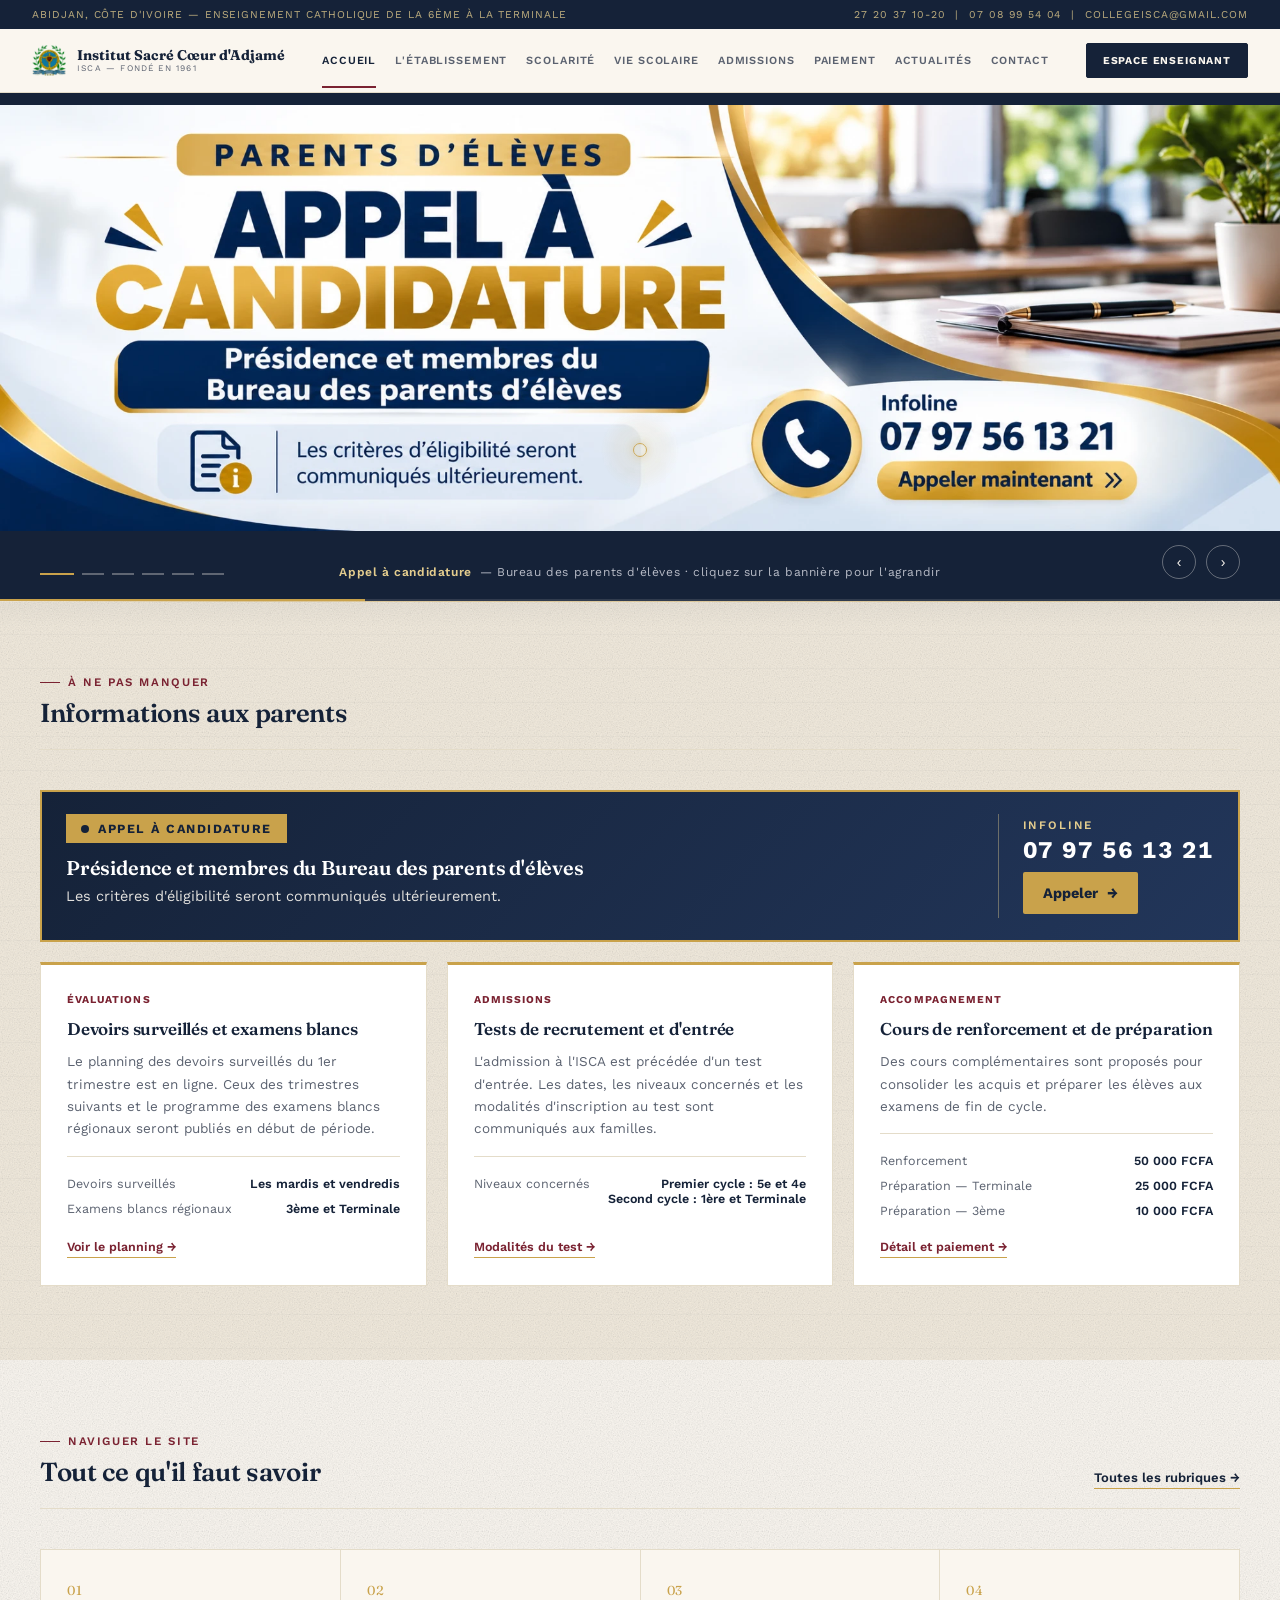
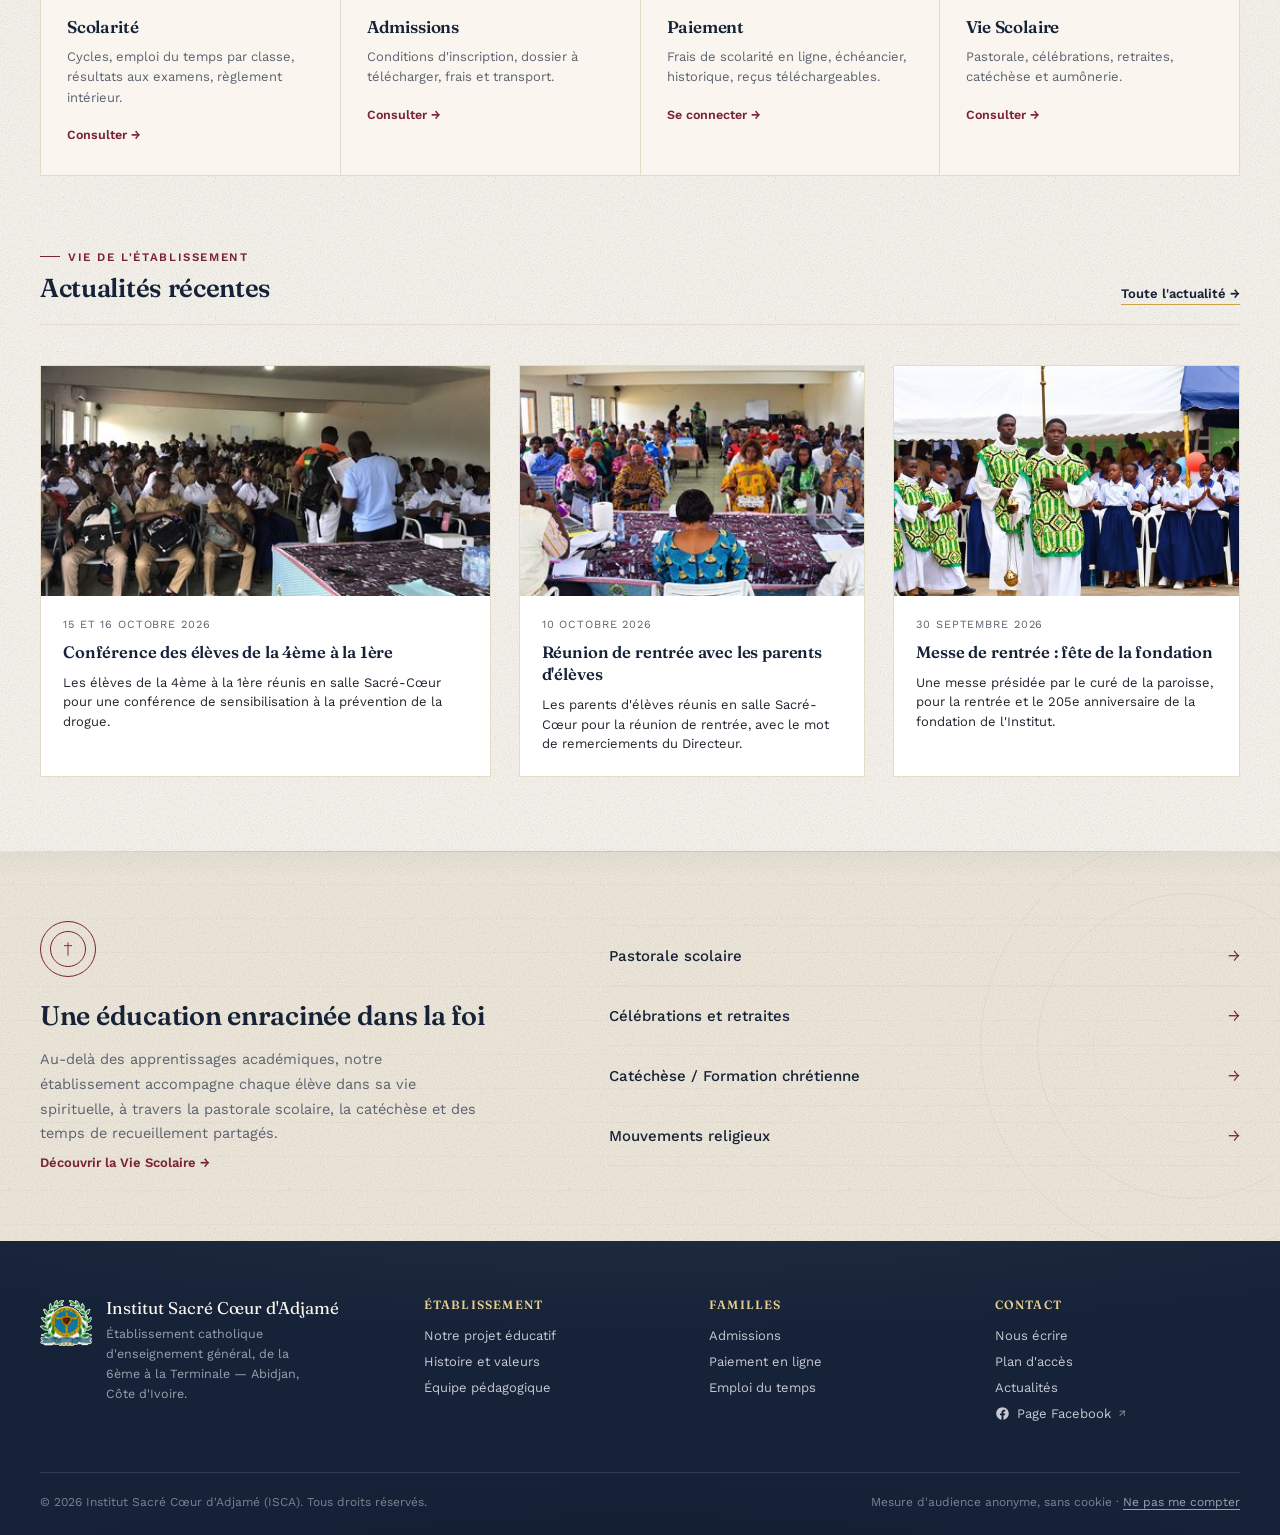
==== index.html @ 9e04b35e "Accueil : les bannieres du carrousel s'ajustent a la largeur de l'ecran, sur telephone comme sur ord" ====
<!DOCTYPE html>
<html lang="fr">
<head>
<meta charset="UTF-8">
<meta name="viewport" content="width=device-width, initial-scale=1.0">
<title>Accueil — Institut Sacré Cœur d’Adjamé</title>
<meta name="description" content="Collège et lycée catholique à Adjamé, Abidjan, fondé en 1961 : de la 6ème à la Terminale.">
<meta property="og:title" content="Accueil — Institut Sacré Cœur d’Adjamé">
<meta property="og:description" content="Collège et lycée catholique à Adjamé, Abidjan, fondé en 1961 : de la 6ème à la Terminale.">
<meta property="og:type" content="website">
<link rel="icon" href="assets/images/Bandeau%20et%20logo/blason-isca.png">
<link rel="preconnect" href="https://fonts.googleapis.com">
<link rel="preconnect" href="https://fonts.gstatic.com" crossorigin>
<link href="https://fonts.googleapis.com/css2?family=Fraunces:opsz,wght@9..144,400;9..144,500;9..144,600;9..144,700&family=Work+Sans:wght@400;500;600;700&display=swap" rel="stylesheet">
<link rel="stylesheet" href="assets/css/01-fondations.css?v=20261030">
<link rel="stylesheet" href="assets/css/02-transport.css?v=20261030">
<link rel="stylesheet" href="assets/css/03-cartes.css?v=20261030">
<link rel="stylesheet" href="assets/css/04-charpente.css?v=20261030">
<link rel="stylesheet" href="assets/css/05-bandeaux.css?v=20261030">
<link rel="stylesheet" href="assets/css/06-interactions.css?v=20261030">
<link rel="stylesheet" href="assets/css/07-matieres.css?v=20261030">
<link rel="stylesheet" href="assets/css/08-espaces.css?v=20261030">
</head>
<body>


  <div class="topbar">
    <span>Abidjan, Côte d'Ivoire — Enseignement catholique de la 6ème à la Terminale</span>
    <span>27 20 37 10-20 &nbsp;|&nbsp; 07 08 99 54 04 &nbsp;|&nbsp; collegeisca@gmail.com</span>
  </div>

  <nav>
    <a class="brand" href="index.html">
      <img class="crest" src="assets/images/Bandeau%20et%20logo/blason-isca.png" alt="Emblème ISCA">
      <div class="brand-text">
        <div class="name">Institut Sacré Cœur d'Adjamé</div>
        <div class="tag">ISCA — Fondé en 1961</div>
      </div>
    </a>
    <div class="navlinks">
      <a data-nav="accueil" href="index.html" class="active">Accueil</a>
      <a data-nav="etablissement" href="etablissement.html">L'Établissement</a>
      <a data-nav="scolarite" href="scolarite.html">Scolarité</a>
      <a data-nav="vie-scolaire" href="vie-scolaire.html">Vie Scolaire</a>
      <a data-nav="admissions" href="admissions.html">Admissions</a>
      <a data-nav="paiement" href="paiement.html">Paiement</a>
      <a data-nav="actualites" href="actualites.html">Actualités</a>
      <a data-nav="contact" href="contact.html">Contact</a>
    </div>
    <a class="btn-connexion" data-nav="enseignant" href="espace-enseignant.html">Espace Enseignant</a>
  </nav>

  
<section class="page-section active" id="sec-accueil" data-key="accueil">


  <!-- ================= HERO SLIDER — slide "Résultats" affiché ================= -->
  <!-- ================= CARROUSEL D'ACCUEIL =================
       Ajouter une annonce = ajouter un bloc .hero-slide ci-dessous. Les bannières
       d'information se posent ici (la plus importante en premier, avec is-active).
       Rien d'autre à modifier : puces, flèches et défilement se règlent seuls.
  ====================================================================== -->
  <div class="hero-slider" id="heroSlider">
    <div class="hero-slides" id="heroSlides">

    <!-- ---------- SLIDE 1 — Appel à candidature : Bureau des parents d'élèves ----------
         Bannière fournie par l'utilisateur le 19 octobre 2026 (2000 × 667 px, rapport 3:1), posée ici
         sur sa demande : les bannières d'information vont dans ce carrousel, pas dans une section à
         part, et la plus importante passe en premier.
         Le texte est DANS l'image : les alt le reprennent. À partir de 621 px de large, la bannière
         entière (.appel-cadre). En dessous, le même visuel en deux morceaux recadrés dans la
         bannière, sans rien y changer — le texte, puis l'infoline, qui est un lien « tel: » —, car une
         bannière de 3 pour 1 ramenée à 350 px de large devient illisible. Sur tablette, une zone
         invisible posée sur l'infoline de la bannière entière fait le même office (écrans tactiles
         seulement). L'agrandissement (visionneuse) montre l'image affichée.
         Les critères d'éligibilité ne sont pas connus et aucune date limite n'a été donnée : la
         bannière le dit, rien n'est inventé.
         POUR RETIRER L'ANNONCE : supprimer ce bloc (le carrousel s'ouvre alors sur la diapositive
         suivante). Rien d'autre à toucher. -->
    <div class="hero-slide media-slide flyer-appel is-active" data-label="Appel à candidature">
      <div class="appel-cadre">
        <img class="appel-large" src="assets/images/Annonces/appel-candidature-bureau-parents-2000.webp" srcset="assets/images/Annonces/appel-candidature-bureau-parents-1200.webp 1200w, assets/images/Annonces/appel-candidature-bureau-parents-2000.webp 2000w" sizes="100vw" width="2000" height="667" loading="lazy" fetchpriority="high" decoding="async" alt="Appel à candidature. Parents d'élèves : présidence et membres du Bureau des parents d'élèves. Les critères d'éligibilité seront communiqués ultérieurement. Infoline : 07 97 56 13 21.">
        <a class="appel-zone-tel" href="tel:+2250797561321" aria-label="Appeler l'infoline au 07 97 56 13 21"></a>
      </div>
      <div class="appel-mobile">
        <img class="appel-a" src="assets/images/Annonces/appel-candidature-bureau-parents-texte-1100.webp" srcset="assets/images/Annonces/appel-candidature-bureau-parents-texte-700.webp 700w, assets/images/Annonces/appel-candidature-bureau-parents-texte-1100.webp 1100w" sizes="calc(100vw - 28px)" width="1100" height="620" loading="lazy" fetchpriority="high" decoding="async" alt="Appel à candidature. Parents d'élèves : présidence et membres du Bureau des parents d'élèves. Les critères d'éligibilité seront communiqués ultérieurement.">
        <a class="appel-b" href="tel:+2250797561321" aria-label="Appeler l'infoline au 07 97 56 13 21"><img class="sans-zoom" src="assets/images/Annonces/appel-candidature-bureau-parents-infoline-650.webp" width="650" height="210" loading="lazy" fetchpriority="high" decoding="async" alt="Infoline : 07 97 56 13 21. Appeler maintenant."></a>
      </div>
      <div class="ms-hint"><b>Appel à candidature</b> — Bureau des parents d'élèves · cliquez sur la bannière pour l'agrandir</div>
    </div>

    <!-- ---------- SLIDE 2 — Accroche institutionnelle ---------- -->
    <header class="hero hero-slide" data-label="Accroche">
    <div class="hero-grid">
      <div>
        <div class="hero-eyebrow"><span class="dash"></span> Année scolaire 2026 – 2027</div>
        <h1 class="hero-quote">« On a les hommes <em>comme on les forme.</em> »</h1>
        <p class="hero-attrib">André Coindre</p>
        <p class="lead">De la 6ème à la Terminale, l'Institut Sacré Cœur d'Adjamé fait sienne cette exigence : former l'intelligence autant que le caractère, et accompagner chaque élève jusqu'au bout de son parcours.</p>
        <div class="hero-ctas">
          <a href="admissions.html" class="cta-primary">Découvrir les admissions</a>
          <a href="scolarite.html#emploi-du-temps" class="cta-secondary">Voir l'emploi du temps</a>
        </div>
      </div>

      <div class="results-card">
        <div class="rc-head">
          <span class="rc-title">Résultats aux examens</span>
          <span class="rc-year">2025 – 2026</span>
        </div>
        <div class="rc-row">
          <span class="rc-exam">BEPC</span>
          <div class="rc-figures">
            <span class="rc-pct">96,10%</span>
          </div>
        </div>
        <div class="rc-row">
          <span class="rc-exam">Baccalauréat</span>
          <div class="rc-figures">
            <span class="rc-pct">66,34%</span>
          </div>
        </div>
        <div class="rc-foot"><a href="scolarite.html#resultats">Voir le détail des résultats →</a></div>
      </div>
    </div>

    </header>

    <!-- ---------- SLIDE 3 — Thème de l'année 2026-2027 ----------
         L'affiche est un PDF en portrait (A3) : elle serait minuscule dans
         un cadre en bandeau. La diapositive est donc faite de texte, avec la
         miniature de l'affiche à droite. « Voir l'affiche » et la miniature
         ouvrent la grande image dans la visionneuse (attribut data-agrandir,
         voir assets/js/accueil.js) ; sans JavaScript, le lien ouvre l'image.
         L'an prochain : outils/extraire-affiche-pdf.py, puis remplacer
         « affiche-theme-2026-2027 » et le texte ci-dessous. -->
    <div class="hero hero-slide slide-theme" data-label="Thème de l'année 2026-2027">
    <div class="hero-grid">
      <div>
        <div class="hero-eyebrow"><span class="dash"></span> Année scolaire 2026 – 2027</div>
        <h2 class="st-titre">L'intégrité, <em>chemin de confiance.</em></h2>
        <p class="hero-attrib">Trois thèmes, une seule exigence</p>
        <p class="lead">Restaurer la confiance à l'école : c'est l'appel du Ministère et de l'Éducation catholique. À l'ISCA, notre réponse tient en trois mots.</p>
        <ul class="st-mots"><li>Rigueur</li><li>Engagement</li><li>Excellence</li></ul>
        <div class="hero-ctas">
          <a href="assets/images/Bandeau%20et%20logo/affiche-theme-2026-2027.jpg" class="cta-primary" data-agrandir data-alt="Affiche de l'année scolaire 2026-2027 de l'Institut Sacré-Cœur d'Adjamé : « L'intégrité, chemin de confiance ». Trois thèmes, une seule exigence : le Ministère (pourquoi ?), « Ensemble, restaurons la confiance pour transformer durablement l'école » ; l'Éducation catholique (contre quoi ?), « Non à la drogue et à la tricherie » ; l'ISCA (comment ?), « Rigueur, engagement et excellence pour une éducation de qualité ». Notre priorité : former, sensibiliser, accompagner. Je m'engage : je travaille honnêtement, je dis non à la tricherie, je dis non à la drogue, je vise l'excellence.">Voir l'affiche</a>
          <a href="assets/images/Bandeau%20et%20logo/Affiche_ISCA_2026-2027_A3.pdf" class="cta-secondary" target="_blank" rel="noopener">Télécharger le PDF</a>
        </div>
        <p class="st-suite"><a href="etablissement.html#theme-annee">Lire le thème de l'année →</a></p>
      </div>
      <a class="st-affiche" href="assets/images/Bandeau%20et%20logo/affiche-theme-2026-2027.jpg" data-agrandir data-alt="Affiche de l'année scolaire 2026-2027 de l'Institut Sacré-Cœur d'Adjamé : « L'intégrité, chemin de confiance ». Trois thèmes, une seule exigence : le Ministère (pourquoi ?), « Ensemble, restaurons la confiance pour transformer durablement l'école » ; l'Éducation catholique (contre quoi ?), « Non à la drogue et à la tricherie » ; l'ISCA (comment ?), « Rigueur, engagement et excellence pour une éducation de qualité ». Notre priorité : former, sensibiliser, accompagner. Je m'engage : je travaille honnêtement, je dis non à la tricherie, je dis non à la drogue, je vise l'excellence.">
        <img src="assets/images/Bandeau%20et%20logo/affiche-theme-2026-2027-600.jpg" width="600" height="849" alt="Affiche de l'année scolaire 2026-2027 : « L'intégrité, chemin de confiance ». Trois thèmes, une seule exigence ; notre thème : rigueur, engagement et excellence pour une éducation de qualité.">
        <span class="st-agrandir" aria-hidden="true">⤢ Agrandir</span>
      </a>
    </div>
    </div>

    <!-- ---------- SLIDE 4 — Thème de l'année 2026-2027 de l'Éducation catholique ----------
         Affiche de l'Éducation catholique de Côte d'Ivoire, photographiée par l'utilisateur sur un
         mur (20 octobre 2026) puis AMÉLIORÉE PAR CHATGPT à sa demande : affiche redressée et
         nettoyée, puis version panoramique 3:1. Ce sont des images RECONSTRUITES : textes et
         illustrations ont été relus et sont conformes, mais le lettrage du blason (anneau et médaille)
         est redessiné, donc approximatif. Photo d'origine et résultats gardés dans
         assets/images/Annonces/_sources/ (jamais publiés).
         Même principe que la bannière « Appel à candidature » : au-delà de 620 px la bannière
         panoramique (.tec-large) ; sur téléphone l'affiche en portrait (.tec-mobile), seule lisible à
         350 px de large (le panoramique y mesurerait 130 px de haut). Le texte est DANS l'image :
         les alt le reprennent. Un clic ouvre l'image affichée dans la visionneuse.
         POUR RETIRER L'ANNONCE : supprimer ce bloc. Rien d'autre à toucher. -->
    <div class="hero-slide media-slide flyer-tec" data-label="Thème de l'Éducation catholique 2026-2027">
      <img class="tec-large" src="assets/images/Annonces/theme-education-catholique-2026-2027-2172.webp" srcset="assets/images/Annonces/theme-education-catholique-2026-2027-1200.webp 1200w, assets/images/Annonces/theme-education-catholique-2026-2027-2172.webp 2172w" sizes="100vw" width="2172" height="724" loading="lazy" decoding="async" alt="Thème de l'année scolaire 2026-2027 de l'Éducation catholique de Côte d'Ivoire : « Non à la drogue et à la tricherie, pour restaurer la confiance en une école au service de la transformation durable de la Côte d'Ivoire ». Éduquer à la lumière du Christ.">
      <img class="tec-mobile" src="assets/images/Annonces/theme-education-catholique-2026-2027-affiche-1086.webp" srcset="assets/images/Annonces/theme-education-catholique-2026-2027-affiche-700.webp 700w, assets/images/Annonces/theme-education-catholique-2026-2027-affiche-1086.webp 1086w" sizes="100vw" width="1086" height="1448" loading="lazy" decoding="async" alt="Thème de l'année scolaire 2026-2027 de l'Éducation catholique de Côte d'Ivoire : « Non à la drogue et à la tricherie, pour restaurer la confiance en une école au service de la transformation durable de la Côte d'Ivoire ». Éduquer à la lumière du Christ.">
      <div class="ms-hint"><b>Thème de l'année 2026-2027</b> — Éducation catholique de Côte d'Ivoire · cliquez sur la bannière pour l'agrandir</div>
    </div>

    <!-- ---------- Affiche recrutement 2026-2027 — RETIRÉE le 26 septembre 2026 ----------
         Périmée : composition le 3 août 2026, inscriptions closes le 18 août.
         Le bloc ci-dessous et ses images (affiche-recrutement*.jpg, dans
         « Bandeau et logo ») sont conservés. Pour la remettre, ou en poser
         une nouvelle sur ce modèle : supprimer la ligne d'ouverture de
         commentaire qui suit cette note, et la ligne de fermeture placée
         juste après le bloc. -->
    <!--
    <div class="hero-slide media-slide flyer-recrutement" data-label="Recrutement 2026-2027">
      <img srcset="assets/images/Bandeau%20et%20logo/affiche-recrutement-900.jpg 900w, assets/images/Bandeau%20et%20logo/affiche-recrutement.jpg 1799w" sizes="(max-width:1000px) 100vw, 1200px" src="assets/images/Bandeau%20et%20logo/affiche-recrutement.jpg" alt="Recrutement 2026-2027 à l'Institut Sacré-Cœur d'Adjamé. Étude de dossier : 2500 F. Test d'entrée à l'ISCA : 2500 F. Date de composition : 3 août 2026, à partir de 8h. Premier cycle : français, mathématiques, physique-chimie. Second cycle, série A : français, philosophie, anglais ; série D et C : mathématiques, physique-chimie, sciences de la vie et de la terre. Inscriptions et réinscriptions du 1er juillet au 18 août 2026. Infoline : 27 203 710 20 et 07 089 954 04.">
      <div class="ms-hint"><b>Recrutement 2026-2027</b> — cliquez sur l'affiche pour l'agrandir</div>
    </div>
    -->

    <!-- ---------- SLIDE 5 — Places disponibles 2026-2027 ----------
         Même traitement que le slide 2 : marges latérales prolongées dans
         le fichier, affichage plein cadre sans bordure visible.
         Sur téléphone (620 px et moins), un bandeau de 3,6 pour 1 ramené à 360 px de large ne fait plus que
         100 px de haut et ses textes ne se lisent plus : la diapositive montre alors .places-mobile, les blocs de
         l'affiche (le titre, les classes, l'appel aux inscriptions) découpés dans le bandeau et empilés pleine
         largeur dans une image portrait. Aucun texte n'est retapé : ce sont les pixels de l'affiche.
         Image produite par outils/affiches-telephone.py ; les alt des deux images sont identiques. -->
    <div class="hero-slide media-slide flyer-inscriptions" data-label="Places disponibles">
      <img class="places-large" width="1799" height="503" srcset="assets/images/Bandeau%20et%20logo/affiche-inscriptions-900.jpg 900w, assets/images/Bandeau%20et%20logo/affiche-inscriptions.jpg 1799w" sizes="(max-width:1000px) 100vw, 1200px" src="assets/images/Bandeau%20et%20logo/affiche-inscriptions.jpg" fetchpriority="low" alt="Places disponibles pour l'année scolaire 2026-2027 à l'Institut Sacré-Cœur d'Adjamé. Classes concernées : 4ème, 5ème, Seconde A, Seconde C, Première D, Première C, Terminale A1, Terminale A2. Les inscriptions ont déjà commencé et se poursuivent.">
      <img class="places-mobile" src="assets/images/Annonces/places-disponibles-2026-2027-telephone-1080.webp" srcset="assets/images/Annonces/places-disponibles-2026-2027-telephone-720.webp 720w, assets/images/Annonces/places-disponibles-2026-2027-telephone-1080.webp 1080w" sizes="100vw" width="1080" height="2111" loading="lazy" decoding="async" alt="Places disponibles pour l'année scolaire 2026-2027 à l'Institut Sacré-Cœur d'Adjamé. Classes concernées : 4ème, 5ème, Seconde A, Seconde C, Première D, Première C, Terminale A1, Terminale A2. Les inscriptions ont déjà commencé et se poursuivent.">
      <div class="ms-hint"><b>Places disponibles 2026-2027</b> — cliquez sur l'affiche pour l'agrandir</div>
    </div>

    <!-- ---------- SLIDE 6 — Découpage de l'année scolaire ----------
         Affiche officielle du Ministère de l'Éducation nationale : les
         trois trimestres et les dates de congés. Même format que les
         précédentes, donc même traitement.
         Sur téléphone (620 px et moins) : même principe que « Places disponibles » ci-dessus. La diapositive
         montre alors .decoupage-mobile, les blocs de l'affiche (en-tête du Ministère, trimestres, congés,
         pied de page) découpés dans le bandeau et empilés pleine largeur : les dates se lisent sans agrandir.
         Image produite par outils/affiches-telephone.py ; les alt des deux images sont identiques. -->
    <div class="hero-slide media-slide flyer-decoupage" data-label="Découpage de l'année">
      <img class="decoupage-large" width="1799" height="503" srcset="assets/images/Bandeau%20et%20logo/affiche-decoupage-900.jpg 900w, assets/images/Bandeau%20et%20logo/affiche-decoupage.jpg 1799w" sizes="(max-width:1000px) 100vw, 1200px" src="assets/images/Bandeau%20et%20logo/affiche-decoupage.jpg" fetchpriority="low" alt="Découpage de l'année scolaire 2026-2027, Ministère de l'Éducation nationale de Côte d'Ivoire. Premier trimestre du 14 septembre au 4 décembre 2026. Deuxième trimestre du 7 décembre 2026 au 12 mars 2027. Troisième trimestre du 15 mars au 11 juin 2027. Congés : Toussaint du 23 octobre au 1er novembre 2026, Noël du 18 décembre 2026 au 3 janvier 2027, février du 5 au 14 février 2027, Pâques du 19 mars au 4 avril 2027, grandes vacances du 30 juillet au 12 septembre 2027.">
      <img class="decoupage-mobile" src="assets/images/Annonces/decoupage-annee-2026-2027-telephone-1080.webp" srcset="assets/images/Annonces/decoupage-annee-2026-2027-telephone-720.webp 720w, assets/images/Annonces/decoupage-annee-2026-2027-telephone-1080.webp 1080w" sizes="100vw" width="1080" height="2153" loading="lazy" decoding="async" alt="Découpage de l'année scolaire 2026-2027, Ministère de l'Éducation nationale de Côte d'Ivoire. Premier trimestre du 14 septembre au 4 décembre 2026. Deuxième trimestre du 7 décembre 2026 au 12 mars 2027. Troisième trimestre du 15 mars au 11 juin 2027. Congés : Toussaint du 23 octobre au 1er novembre 2026, Noël du 18 décembre 2026 au 3 janvier 2027, février du 5 au 14 février 2027, Pâques du 19 mars au 4 avril 2027, grandes vacances du 30 juillet au 12 septembre 2027.">
      <div class="ms-hint"><b>Découpage de l'année 2026-2027</b> — cliquez sur l'affiche pour l'agrandir</div>
    </div>

    <!-- ---------- SLIDE 7 et suivantes ----------
         Même format que les précédentes : le visuel s'inscrit automatiquement
         dans le gabarit sans déformation ni rognage.
         Un visuel large (rapport 3 pour 1 ou plus) devient illisible sur téléphone : prévoir en plus une version
         portrait pour les écrans de 620 px et moins, sur le modèle des diapositives 4, 5 et 6 (deux images, .xxx-large
         et .xxx-mobile, à échanger dans 08-espaces.css ; outils/affiches-telephone.py fabrique ces versions).
         Renseigner width et height sur l'image large : sur ordinateur, accueil.js en tire le rapport pour agrandir
         le cadre du carrousel jusqu'à ce que la bannière occupe toute la largeur de l'écran.
    <div class="hero-slide media-slide" data-label="Titre de l'annonce">
      <img src="chemin-vers-le-visuel.jpg" alt="Description de l'annonce">
      <div class="ms-hint"><b>Titre</b> — complément d'information</div>
    </div>
    -->

    </div><!-- /.hero-slides -->

    <div class="hero-dots" id="heroDots"></div>
    <div class="hero-nav-arrows">
      <button type="button" aria-label="Slide précédent" onclick="heroPrev()">‹</button>
      <button type="button" aria-label="Slide suivant" onclick="heroNext()">›</button>
    </div>
    <div class="hero-progress"><i id="heroProgress"></i></div>
  </div><!-- /.hero-slider -->

  <div class="lightbox" id="lightbox" onclick="closeLightbox()">
    <button type="button" class="lb-close" aria-label="Fermer">✕</button>
    <img id="lightboxImg" alt=""><!-- src volontairement absent : un src="" est resolu par le navigateur
     comme l'URL de la page courante, qui est ici un document de 1,6 Mo.
     Il etait donc retelecharge integralement a chaque chargement. -->
  </div>

  


  <!-- ================= BANDEAU D'INFORMATION =================
       Un seul bandeau, et les messages s'y relaient : chacun entre par
       la droite, bat deux fois pour attraper l'oeil, se pose le temps
       d'etre lu, puis sort par la gauche. Une lueur doree traverse le
       bandeau en continu.

       POUR AJOUTER UN MESSAGE : un <p class="fl-msg"> de plus. Le
       nombre de pastilles et la hauteur du bandeau s'ajustent seuls.

       CHAQUE MESSAGE TIENT SUR UNE LIGNE sur grand ecran. Sur
       telephone il se replie sur deux ou trois : on ne coupe jamais
       une annonce pour la faire tenir.

       POUR RETIRER LE BANDEAU : supprimer ce bloc. Il s'efface aussi
       de lui-meme apres la date portee par data-jusqu-au.

       SANS JAVASCRIPT, les messages s'affichent tous, l'un sous
       l'autre : une annonce ne doit pas dependre d'un script. -->
  <!-- REMPLACÉ le 25 octobre 2026 : les informations temporaires vont désormais dans la zone d'avis
       (#avis-zone, tout en haut de la page) ; ne pas rouvrir ce bandeau, qui fait doublon.
       RETIRÉ le 26 septembre 2026 : tous les messages étaient périmés (kits
       scolaires du 7 au 9 septembre, cars dès le 14, rentrée du 14). Le bloc
       est conservé pour servir de modèle à la prochaine annonce : supprimer
       la ligne d'ouverture de commentaire qui suit cette note et celle de
       fermeture placée juste après le bloc, puis remplacer les messages et
       régler data-jusqu-au. Le bandeau s'efface maintenant vraiment après sa
       date (correctif dans 01-fondations.css : .flash[hidden]). -->
  <!--
  <div class="flash flash-relais" data-jusqu-au="2026-09-15">
    <span class="tag tag-blink">Info flash</span>
    <div class="fl-piste">
      <p class="fl-msg"><b>Kits scolaires</b> — Distribution du lundi 7 au mercredi 9 septembre 2026, de 8h00 à 12h00. Calendrier à respecter.</p>
      <p class="fl-msg"><b>Transport scolaire</b> — Les cars circulent dès le lundi 14 septembre 2026, après les cours de l'après-midi uniquement.</p>
      <p class="fl-msg"><b>Rappel aux parents</b> — Déposez obligatoirement vos enfants pour les cours du matin le jour de la rentrée.</p>
      <p class="fl-msg"><b>Rentrée des classes</b> — Lundi 14 septembre 2026, à 7h30. Les inscriptions ont commencé et se poursuivent.</p>
      <p class="fl-msg">La direction vous remercie pour votre confiance et vous souhaite une excellente rentrée !</p>
    </div>
    <span class="fl-points" aria-hidden="true"></span>
  </div>
  -->

  <!-- ================= LUCARNES — INFORMATIONS AUX PARENTS ================= -->
  <section class="lucarnes-section">
    <div class="section-head">
      <div>
        <div class="eyebrow"><span class="dash"></span> À ne pas manquer</div>
        <h2>Informations aux parents</h2>
      </div>
    </div>
    <div class="lucarnes-grid">

      <!-- ================= AVIS DU MOMENT =================
           LA zone des informations TEMPORAIRES de l'accueil : en tete de « A ne pas manquer /
           Informations aux parents », au-dessus des trois cartes (placement demande le 27 octobre 2026 ;
           un premier essai tout en haut de la page a ete refuse). Elle recueille aussi l'appel a
           candidature, qui y etait deja sous forme d'encart.

           UN AVIS = un bloc <article class="avis"> ci-dessous. Deux ou trois peuvent se suivre. Pas de
           nouveau conteneur a creer : on copie un bloc, on change le texte.
             - av-tag    : 2 a 4 mots (« Conges de la Toussaint », « Rappel », « Appel a candidature »).
             - h3        : la phrase a retenir, une ou deux lignes.
             - av-info   : une ligne de precision (facultative).
             - av-action : un numero a appeler ou un lien (facultatif ; modele dans l'avis de l'appel).
           Donner a chaque avis un id propre : le compteur d'audience compte les visites qui l'ont lu.

           DATES : data-jusqu-au="AAAA-MM-JJ" efface l'avis tout seul apres cette date (elle comprise) ;
           data-a-partir-du="AAAA-MM-JJ" ne l'affiche qu'a partir de cette date. Les deux sont facultatifs.
           Quand plus aucun avis n'est affiche, la zone disparait (la section commence par ses trois
           cartes). Le script ne fait que MASQUER : sans JavaScript tous les avis restent affiches (une
           information ne doit pas dependre d'un script) ; supprimer de temps en temps du fichier les avis
           perimes.

           POUR RETIRER UN AVIS : supprimer son bloc. Dessin : « Accueil : la ZONE D'AVIS DU MOMENT » a la fin
           de 08-espaces.css ; masquage par dates : « zoneAvis » dans assets/js/accueil.js. -->
      <div class="avis-zone" id="avis-zone" role="region" aria-label="Avis du moment">

        <!-- Conges de la Toussaint 2026 : depart des eleves le vendredi 23 octobre, reprise le lundi 2 novembre
             (communique par la direction le 25 octobre 2026). Disparait seul apres le 2 novembre. -->
        <article class="avis" id="avis-toussaint-2026" data-jusqu-au="2026-11-02" aria-labelledby="avis-toussaint-2026-titre">
          <div class="av-texte">
            <p class="av-tag"><span class="av-point" aria-hidden="true"></span>Congés de la Toussaint</p>
            <h3 id="avis-toussaint-2026-titre">Reprise des cours le lundi 2 novembre 2026</h3>
            <p class="av-info">Départ des élèves : vendredi 23 octobre 2026. Une semaine de congé.</p>
          </div>
        </article>

        <!-- Appel a candidature du Bureau des parents d'eleves (19 octobre 2026). Les termes sont ceux de la
             banniere : ni date limite, ni lieu de depot, ni criteres, qui ne sont pas connus. Pas de date de fin
             connue : a retirer a la main quand l'appel est clos (et la diapositive 1 du carrousel). -->
        <article class="avis" id="avis-appel-bureau-parents" aria-labelledby="avis-appel-bureau-parents-titre">
          <div class="av-texte">
            <p class="av-tag"><span class="av-point" aria-hidden="true"></span>Appel à candidature</p>
            <h3 id="avis-appel-bureau-parents-titre">Présidence et membres du Bureau des parents d'élèves</h3>
            <p class="av-info">Les critères d'éligibilité seront communiqués ultérieurement.</p>
          </div>
          <a class="av-action" href="tel:+2250797561321" aria-label="Appeler l'infoline au 07 97 56 13 21">
            <span class="av-lib">Infoline</span>
            <span class="av-tel">07 97 56 13 21</span>
            <span class="av-appeler">Appeler <span aria-hidden="true">→</span></span>
          </a>
        </article>

      </div>

      <div class="lucarne">
        <div class="lc-tag">Évaluations</div>
        <h3>Devoirs surveillés et examens blancs</h3>
        <p>Le planning des devoirs surveillés du 1er trimestre est en ligne. Ceux des trimestres suivants et le programme des examens blancs régionaux seront publiés en début de période.</p>
        <div class="lc-facts">
          <div class="lc-fact"><span>Devoirs surveillés</span><span>Les mardis et vendredis</span></div>
          <div class="lc-fact"><span>Examens blancs régionaux</span><span>3ème et Terminale</span></div>
        </div>
        <a href="scolarite.html#evaluations" class="lc-link">Voir le planning →</a>
      </div>

      <div class="lucarne">
        <div class="lc-tag">Admissions</div>
        <h3>Tests de recrutement et d'entrée</h3>
        <p>L'admission à l'ISCA est précédée d'un test d'entrée. Les dates, les niveaux concernés et les modalités d'inscription au test sont communiqués aux familles.</p>
        <div class="lc-facts">
          <div class="lc-fact"><span>Niveaux concernés</span><span>Premier cycle : 5e et 4e<br>Second cycle : 1ère et Terminale</span></div>
          <!-- RETIRÉ le 26 septembre 2026 (date passée) :
          <div class="lc-fact"><span>Session de recrutement</span><span>3 août 2026</span></div>
          -->
        </div>
        <a href="admissions.html#tests" class="lc-link">Modalités du test →</a>
      </div>

      <div class="lucarne">
        <div class="lc-tag">Accompagnement</div>
        <h3>Cours de renforcement et de préparation</h3>
        <p>Des cours complémentaires sont proposés pour consolider les acquis et préparer les élèves aux examens de fin de cycle.</p>
        <div class="lc-facts">
          <div class="lc-fact"><span>Renforcement</span><span>50 000 FCFA</span></div>
          <div class="lc-fact"><span>Préparation — Terminale</span><span>25 000 FCFA</span></div>
          <div class="lc-fact"><span>Préparation — 3ème</span><span>10 000 FCFA</span></div>
        </div>
        <a href="admissions.html#services" class="lc-link">Détail et paiement →</a>
      </div>

    </div>
  </section>

  <!-- ================= RUBRIQUES RAPIDES ================= -->
  <section>
    <div class="section-head">
      <div>
        <div class="eyebrow"><span class="dash"></span> Naviguer le site</div>
        <h2>Tout ce qu'il faut savoir</h2>
      </div>
      <a href="scolarite.html" class="see-all">Toutes les rubriques →</a>
    </div>
    <div class="quick-grid">
      <a href="scolarite.html" class="quick-card">
        <span class="num">01</span>
        <h3>Scolarité</h3>
        <p>Cycles, emploi du temps par classe, résultats aux examens, règlement intérieur.</p>
        <span class="go">Consulter →</span>
      </a>
      <a href="admissions.html" class="quick-card">
        <span class="num">02</span>
        <h3>Admissions</h3>
        <p>Conditions d'inscription, dossier à télécharger, frais et transport.</p>
        <span class="go">Consulter →</span>
      </a>
      <a href="paiement.html" class="quick-card">
        <span class="num">03</span>
        <h3>Paiement</h3>
        <p>Frais de scolarité en ligne, échéancier, historique, reçus téléchargeables.</p>
        <span class="go">Se connecter →</span>
      </a>
      <a href="vie-scolaire.html" class="quick-card">
        <span class="num">04</span>
        <h3>Vie Scolaire</h3>
        <p>Pastorale, célébrations, retraites, catéchèse et aumônerie.</p>
        <span class="go">Consulter →</span>
      </a>
    </div>
  </div><!-- /#parent-espace -->
  </section>

  <!-- ================= ACTUALITÉS ================= -->
  <section style="padding-top:0;">
    <div class="section-head">
      <div>
        <div class="eyebrow"><span class="dash"></span> Vie de l'établissement</div>
        <h2>Actualités récentes</h2>
      </div>
      <a href="actualites.html" class="see-all">Toute l'actualité →</a>
    </div>
    <!-- Les trois actualites les plus recentes, du plus recent au plus
         ancien : une quatrieme cede sa place des qu'une plus recente en
         gagne une. Le detail, les autres photographies et
         l'agrandissement sont dans la rubrique Actualites : ces cartes
         y renvoient. Elles reprennent la premiere photographie de
         chaque activite, la meme qu'en Actualites, pour qu'on
         reconnaisse l'evenement d'une page a l'autre. -->
    <div class="news-grid">
      <a class="news-card" href="actualites.html#conference15oct" data-galerie="conference15oct" data-photos="5" data-legendes="Les élèves réunis en salle Sacré-Cœur, face à l'intervenant. | Remise de brochures aux élèves, au fil de la conférence. | Les élèves montrent la brochure « Drogue » qui leur a été remise. | Les brochures levées dans toute la salle. | Une prise de parole au micro devant les élèves.">
        <div class="thumb diapo"><img src="assets/images/Galeries_Photos/Ev%C3%A8nements/conference15oct/v1.jpg" srcset="assets/images/Galeries_Photos/Ev%C3%A8nements/conference15oct/v1-480.jpg 480w, assets/images/Galeries_Photos/Ev%C3%A8nements/conference15oct/v1.jpg 760w" sizes="(max-width:1000px) 100vw, 380px" alt="Conférence des élèves : les élèves réunis en salle Sacré-Cœur, face à l'intervenant." loading="lazy"></div>
        <div class="news-body">
          <div class="news-date">15 et 16 octobre 2026</div>
          <h3>Conférence des élèves de la 4ème à la 1ère</h3>
          <p>Les élèves de la 4ème à la 1ère réunis en salle Sacré-Cœur pour une conférence de sensibilisation à la prévention de la drogue.</p>
        </div>
      </a>
      <a class="news-card" href="actualites.html#parents10oct" data-galerie="parents10oct-v2" data-photos="6" data-legendes="Les parents d'élèves, nombreux dans la salle Sacré-Cœur, face à la table de présidence. | La salle Sacré-Cœur vue du fond, pendant la réunion. | La table de présidence, face aux parents. | Prise de parole à la table de présidence. | Un Frère s'adresse aux parents réunis dans la salle. | Un parent prend la parole pendant les échanges.">
        <div class="thumb diapo"><img src="assets/images/Galeries_Photos/Ev%C3%A8nements/parents10oct-v2/v1.jpg" srcset="assets/images/Galeries_Photos/Ev%C3%A8nements/parents10oct-v2/v1-480.jpg 480w, assets/images/Galeries_Photos/Ev%C3%A8nements/parents10oct-v2/v1.jpg 760w" sizes="(max-width:1000px) 100vw, 380px" alt="Réunion de rentrée avec les parents d'élèves : la salle Sacré-Cœur réunit les parents, face à la table de présidence." loading="lazy"></div>
        <div class="news-body">
          <div class="news-date">10 octobre 2026</div>
          <h3>Réunion de rentrée avec les parents d'élèves</h3>
          <p>Les parents d'élèves réunis en salle Sacré-Cœur pour la réunion de rentrée, avec le mot de remerciements du Directeur.</p>
        </div>
      </a>
      <a class="news-card" href="actualites.html#messe30sept" data-galerie="messe30sept" data-photos="16" data-legendes="L'entrée : les servants d'autel ouvrent la procession, croix en tête. | Ouverture de la célébration, à l'autel. | Lecture de la Parole. | La chorale, accompagnée au clavier. | L'offertoire, en procession. | La consécration du pain et du vin. | Communion : le prêtre et les servants d'autel. | Communion : un servant d'autel. | Communion distribuée aux fidèles. | Le mot du Directeur. | Les servants de messe. | Bénédiction du personnel enseignant. | Bénédiction des parents d'élèves. | Les officiels, réunis pour la célébration. | Photo de famille, à l'issue de la messe. | Un dernier moment de groupe, avant de se quitter.">
        <div class="thumb diapo"><img src="assets/images/Galeries_Photos/Ev%C3%A8nements/messe30sept/v1.jpg?v=2" srcset="assets/images/Galeries_Photos/Ev%C3%A8nements/messe30sept/v1-480.jpg?v=2 480w, assets/images/Galeries_Photos/Ev%C3%A8nements/messe30sept/v1.jpg?v=2 760w" sizes="(max-width:1000px) 100vw, 380px" alt="Messe de rentrée : les servants d'autel ouvrent la procession d'entrée, croix en tête." loading="lazy"></div>
        <div class="news-body">
          <div class="news-date">30 septembre 2026</div>
          <h3>Messe de rentrée : fête de la fondation</h3>
          <p>Une messe présidée par le curé de la paroisse, pour la rentrée et le 205e anniversaire de la fondation de l'Institut.</p>
        </div>
      </a>
    </div>
  </section>

  <!-- ================= VIE SPIRITUELLE ================= -->
  <section class="spirit-band" style="padding:0;">
    <div class="seal-mark" aria-hidden="true"></div>
    <div style="padding:70px 0 70px 40px;">
      <div class="seal"><svg viewBox="0 0 24 24" fill="none" stroke="currentColor" stroke-width="1.4"><path d="M12 2v20M6 7h12"/></svg></div>
      <h2>Une éducation enracinée dans la foi</h2>
      <p>Au-delà des apprentissages académiques, notre établissement accompagne chaque élève dans sa vie spirituelle, à travers la pastorale scolaire, la catéchèse et des temps de recueillement partagés.</p>
      <a href="vie-scolaire.html" class="flink" style="display:inline-block;margin-top:8px;font-size:13px;font-weight:600;color:var(--wine);">Découvrir la Vie Scolaire →</a>
    </div>
    <div style="padding:70px 40px 70px 0;">
      <div class="spirit-list">
        <a href="vie-scolaire.html" class="spirit-row"><span class="label">Pastorale scolaire</span><span class="arrow">→</span></a>
        <a href="vie-scolaire.html" class="spirit-row"><span class="label">Célébrations et retraites</span><span class="arrow">→</span></a>
        <a href="vie-scolaire.html" class="spirit-row"><span class="label">Catéchèse / Formation chrétienne</span><span class="arrow">→</span></a>
        <a href="vie-scolaire.html" class="spirit-row"><span class="label">Mouvements religieux</span><span class="arrow">→</span></a>
      </div>
    </div>
  </section>

  
  
  </section>
  
<footer>
    <div class="footer-top">
      <div class="footer-brand">
        <div class="crest-plate"><img src="assets/images/Bandeau%20et%20logo/blason-isca.png" alt="Emblème ISCA"></div>
        <div>
          <div class="name">Institut Sacré Cœur d'Adjamé</div>
          <p>Établissement catholique d'enseignement général, de la 6ème à la Terminale — Abidjan, Côte d'Ivoire.</p>
        </div>
      </div>
      <div class="footer-col">
        <h2>Établissement</h2>
        <a href="etablissement.html">Notre projet éducatif</a>
        <a href="etablissement.html">Histoire et valeurs</a>
        <a href="etablissement.html">Équipe pédagogique</a>
      </div>
      <div class="footer-col">
        <h2>Familles</h2>
        <a href="admissions.html">Admissions</a>
        <a href="paiement.html">Paiement en ligne</a>
        <a href="scolarite.html#emploi-du-temps">Emploi du temps</a>
      </div>
      <div class="footer-col">
        <h2>Contact</h2>
        <a href="contact.html">Nous écrire</a>
        <a href="contact.html#carte">Plan d'accès</a>
        <a href="actualites.html">Actualités</a>
        <a class="fb" href="https://www.facebook.com/share/g/1adZBdvJtT/" target="_blank" rel="noopener noreferrer"><svg class="ico-fb" width="15" height="15" viewBox="0 0 24 24" fill="currentColor" aria-hidden="true" focusable="false"><path d="M22 12.06C22 6.5 17.52 2 12 2S2 6.5 2 12.06c0 5 3.66 9.15 8.44 9.94v-7.03H7.9v-2.9h2.54V9.85c0-2.51 1.49-3.9 3.77-3.9 1.09 0 2.24.2 2.24.2v2.46h-1.26c-1.24 0-1.63.77-1.63 1.56v1.89h2.78l-.45 2.9h-2.33V22c4.78-.79 8.44-4.93 8.44-9.94z"/></svg><span class="fb-nom">Page Facebook</span><span aria-hidden="true">↗</span><span class="sr-only">(ouvre un nouvel onglet)</span></a>
      </div>
    </div>
    <div class="footer-bottom">
      <span>© 2026 Institut Sacré Cœur d'Adjamé (ISCA). Tous droits réservés.</span>
      <span class="stat-note">Mesure d'audience anonyme, sans cookie · <button type="button" class="stat-refus" data-stat-refus>Ne pas me compter</button></span>
    </div>
  </footer>

<script src="assets/js/commun.js?v=20261030"></script>
<script src="assets/js/accueil.js?v=20261030"></script>
<script src="assets/js/stat.js?v=20261030" defer></script>
</body>
</html>
---- assets/css/01-fondations.css ----
/* ==========================================================
   Variables, remise a zero, typographie, systeme de mouvement
   Fichier 1 sur 8 - charge dans cet ordre par les pages.
   Ne pas reordonner : la cascade en depend.
   ========================================================== */

:root{
--navy:#152238;
    --navy-light:#22365A;
    --gold:#C9A24B;
    --gold-soft:#E4CD8E;
    --wine:#7A2231;
    --cream:#FAF6EF;
    --cream-deep:#F1E9DA;
    --ink:#20242C;
    --ink-soft:#5B6270;
    --line:#E4DCC9;
    --radius:2px;
--fl-navy:#1E335D;
    --fl-jaune:#F2DA1E;
    --fl-orange:#F08902;
    --fl-or:#C9A24B;
    /* ---------- Système de mouvement ISCA ----------
       Trois courbes, cinq durées. Toute animation du site puise ici.
       Le vocabulaire est celui de l'imprimé : l'encre se pose, le filet
       se trace, l'or capte la lumière. Rien ne rebondit, rien ne flotte. */
    --e-pose:cubic-bezier(.2,.72,.28,1);    /* l'encre se pose : décélération ferme, sans dépassement */
    --e-filet:cubic-bezier(.14,.86,.36,1);  /* le filet se trace : départ vif, fin longue */
    --e-presse:cubic-bezier(.42,0,.24,1);   /* la presse : symétrique, mécanique */
    --t-touche:130ms;   /* retour au doigt/clic — doit être imperceptible */
    --t-survol:230ms;   /* réaction au survol */
    --t-pose:430ms;     /* apparition d'un élément */
    --t-trace:700ms;    /* tracé d'un filet, d'une bordure */
    --t-compte:1150ms;  /* montée d'une barre, comptage d'un chiffre */
    /* Révélations au défilement : jetons distincts de --t-pose, qui reste
       à 430ms pour les survols et les changements d'état. Une entrée au
       défilement doit être nettement plus lente qu'une réaction au
       pointeur — elle accompagne la lecture, elle n'y répond pas. */
    --t-revele:1000ms;         /* entrée d'un conteneur */
    --t-revele-sortie:640ms;   /* sortie : plus courte que l'entrée */
}
*{
box-sizing:border-box;margin:0;padding:0;
}
body{
font-family:'Work Sans',sans-serif;
    color:var(--ink);
    background:var(--cream);
    -webkit-font-smoothing:antialiased;
}
h1,h2,h3,.display{
font-family:'Fraunces',serif;
    font-weight:600;
    letter-spacing:-0.01em;
}
a{
color:inherit;text-decoration:none;
}
img{
display:block;max-width:100%;
}
.seal{
width:46px;height:46px;border-radius:50%;
    border:1.5px solid currentColor;
    display:flex;align-items:center;justify-content:center;
    position:relative;flex-shrink:0;
}
.seal::before{
content:"";
    width:28px;height:28px;
    border:1px solid currentColor;
    border-radius:50%;
    position:absolute;
}
.seal svg{
width:16px;height:16px;position:relative;z-index:1;
}
.hero{
position:relative;
    background:var(--navy);
    color:var(--cream);
    overflow:hidden;
    min-height:520px;
    display:flex;align-items:stretch;
}
.hero::before{
content:"";
    position:absolute;inset:0;
    background:
      radial-gradient(circle at 82% 20%, rgba(201,162,75,.16), transparent 45%),
      radial-gradient(circle at 10% 90%, rgba(122,34,49,.28), transparent 50%);
}
.hero-grid{
position:relative;z-index:2;
    width:100%;
    display:grid;grid-template-columns:1.15fr .85fr;
    padding:0 40px;
    align-items:center;
    gap:40px;
}
.hero-eyebrow{
display:flex;align-items:center;gap:10px;
    font-size:12px;letter-spacing:.14em;text-transform:uppercase;
    color:var(--gold-soft);margin-bottom:22px;
}
.hero-eyebrow .dash{
width:26px;height:1px;background:var(--gold-soft);
}
.hero h1{
font-size:44px;line-height:1.12;color:var(--cream);
    max-width:520px;
    margin-bottom:20px;
}
.hero h1 em{
font-style:italic;color:var(--gold-soft);font-weight:500;
}
.hero p.lead{
font-size:15.5px;color:#D9DCE4;max-width:440px;line-height:1.6;margin-bottom:30px;
}
.hero-ctas{
display:flex;gap:14px;
}
.cta-primary{
background:var(--gold);color:var(--navy);
    padding:13px 26px;font-weight:600;font-size:14px;border-radius:var(--radius);
}
.cta-secondary{
border:1px solid rgba(250,246,239,.4);color:var(--cream);
    padding:13px 26px;font-weight:500;font-size:14px;border-radius:var(--radius);
}
.results-card{
background:rgba(250,246,239,.06);
    border:1px solid rgba(250,246,239,.18);
    backdrop-filter:blur(6px);
    border-radius:4px;
    padding:30px 28px;
}
.results-card .rc-head{
display:flex;justify-content:space-between;align-items:baseline;
    margin-bottom:20px;border-bottom:1px solid rgba(250,246,239,.15);padding-bottom:14px;
}
.results-card .rc-head .rc-title{
font-family:'Fraunces',serif;font-size:16px;color:var(--gold-soft);
}
.results-card .rc-head .rc-year{
font-size:11.5px;color:#B7BBC6;letter-spacing:.05em;
}
.rc-row{
display:flex;justify-content:space-between;align-items:center;padding:14px 0;border-bottom:1px solid rgba(250,246,239,.08);
}
.rc-row:last-child{
border-bottom:none;
}
.rc-exam{
font-size:13px;color:#D9DCE4;letter-spacing:.03em;
}
.rc-figures{
display:flex;align-items:baseline;gap:10px;
}
.rc-pct{
font-family:'Fraunces',serif;font-size:30px;color:var(--cream);
}
.rc-delta{
font-size:12px;color:#8FCB9A;font-weight:600;
}
.rc-delta.neutral{
color:var(--gold-soft);
}
.rc-foot{
margin-top:18px;font-size:12px;
}
.rc-foot a{
color:var(--gold-soft);border-bottom:1px solid rgba(228,205,142,.4);padding-bottom:1px;
}
.hero-dots{
position:absolute;bottom:26px;left:40px;z-index:3;
    display:flex;gap:8px;
position:absolute;bottom:26px;left:40px;z-index:5;display:flex;gap:8px;
}
.hero-dots span{
width:22px;height:2.5px;background:rgba(250,246,239,.3);
}
.hero-dots span.active{
background:var(--gold);
}
.hero-nav-arrows{
position:absolute;bottom:22px;right:40px;z-index:3;
    display:flex;gap:10px;
position:absolute;bottom:22px;right:40px;z-index:5;display:flex;gap:10px;
}
.hero-nav-arrows button{
width:34px;height:34px;border-radius:50%;
    border:1px solid rgba(250,246,239,.35);
    background:transparent;color:var(--cream);
    font-size:14px;cursor:pointer;
width:34px;height:34px;border-radius:50%;
    border:1px solid rgba(250,246,239,.35);background:transparent;color:var(--cream);
    font-size:14px;cursor:pointer;transition:background .22s ease, border-color .22s ease;
}
.flash{
background:var(--wine);color:var(--cream-deep);
    font-size:13px;padding:10px 40px;
    display:flex;align-items:center;gap:10px;
}
.flash .tag{
background:var(--gold);color:var(--navy);
    font-size:10.5px;font-weight:700;letter-spacing:.06em;
    padding:3px 8px;border-radius:2px;text-transform:uppercase;
}
/* Un bandeau arrive a echeance recoit l'attribut « hidden » (assets/js/accueil.js,
   data-jusqu-au). Sans cette regle, le display:flex ci-dessus l'emportait sur
   lui : le bandeau restait affiche apres sa date, avec ses annonces perimees. */
.flash[hidden]{display:none !important;}
section{
padding:74px 40px;
}
.section-head{
display:flex;justify-content:space-between;align-items:flex-end;
    margin-bottom:40px;border-bottom:1px solid var(--line);padding-bottom:20px;
}
.section-head .eyebrow{
font-size:11.5px;letter-spacing:.14em;text-transform:uppercase;color:var(--wine);margin-bottom:8px;
    display:flex;align-items:center;gap:8px;
}
.section-head .eyebrow .dash{
width:20px;height:1px;background:var(--wine);
}
.section-head h2{
font-size:29px;color:var(--navy);
}
.section-head .see-all{
font-size:13px;font-weight:600;color:var(--navy);border-bottom:1px solid var(--gold);padding-bottom:2px;
}
.quick-grid{
display:grid;grid-template-columns:repeat(4,1fr);gap:1px;
    background:var(--line);border:1px solid var(--line);
}
.quick-card{
background:var(--cream);padding:32px 26px;
    transition:background .2s ease;
}
.quick-card:hover{
background:var(--cream-deep);
}
.quick-card .num{
font-family:'Fraunces',serif;font-size:13px;color:var(--gold);
    letter-spacing:.06em;margin-bottom:18px;display:block;
}
.quick-card h3{
font-size:17px;color:var(--navy);margin-bottom:10px;
}
.quick-card p{
font-size:13px;color:var(--ink-soft);line-height:1.55;margin-bottom:16px;
}
.quick-card .go{
font-size:12.5px;font-weight:600;color:var(--wine);
}
.news-grid{
display:grid;grid-template-columns:1.3fr 1fr 1fr;gap:28px;
}
.news-card{
border:1px solid var(--line);background:#fff;
}
.news-card .thumb{
height:230px;
    background:linear-gradient(135deg,var(--navy) 0%, var(--navy-light) 60%, var(--wine) 130%);
    position:relative;
}
.news-card:nth-child(2) .thumb{
background:linear-gradient(135deg,var(--wine) 0%, #8f3040 60%, var(--gold) 140%);
}
.news-card:nth-child(3) .thumb{
background:linear-gradient(135deg,var(--gold-soft) 0%, var(--gold) 70%, var(--navy) 150%);
}
.news-body{
padding:22px;
}
.news-date{
font-size:11px;letter-spacing:.08em;text-transform:uppercase;color:var(--ink-soft);margin-bottom:10px;
}
.news-card h3{
font-size:16.5px;color:var(--navy);line-height:1.35;margin-bottom:10px;
}
.news-card p{
font-size:13px;color:var(--ink-soft);line-height:1.5;
}
/* Le declencheur de la fenetre du mot du Directeur, sous le texte de
   la carte « Salut aux couleurs ». Meme famille que .doc-card .dl-link
   pour la couleur et le soulignement anime ; un <button>, pas un
   <a>, puisqu'il n'y a plus de page a atteindre — d'ou la remise a
   zero du fond, de la bordure et du curseur qu'un bouton porte par
   defaut. */
.news-body .dl-link{
display:inline-block;margin-top:12px;font-size:12.5px;font-weight:600;color:var(--wine);
    background:none;border:none;padding:0;font-family:inherit;cursor:pointer;text-align:left;
}
.spirit-band{
background:var(--cream-deep);
    padding:70px 40px;
    display:grid;grid-template-columns:.9fr 1.1fr;gap:60px;align-items:center;
}
.spirit-band .seal{
color:var(--wine);width:56px;height:56px;margin-bottom:22px;
}
.spirit-band .seal::before{
width:34px;height:34px;
}
.spirit-band h2{
font-size:27px;color:var(--navy);margin-bottom:16px;line-height:1.25;
}
.spirit-band p{
font-size:14.5px;color:var(--ink-soft);line-height:1.7;max-width:440px;
}
.spirit-list{
display:flex;flex-direction:column;gap:0;
}
.spirit-row{
display:flex;justify-content:space-between;align-items:center;
    padding:20px 0;border-bottom:1px solid var(--line);
}
.spirit-row:first-child{
border-top:1px solid var(--line);
}
.spirit-row .label{
font-size:15px;color:var(--navy);font-weight:500;
}
.spirit-row .arrow{
color:var(--wine);font-size:16px;
}
footer{
background:var(--navy);color:#B7BBC6;padding:56px 40px 26px;
}
.footer-top{
display:grid;grid-template-columns:1.4fr 1fr 1fr 1fr;gap:40px;
    padding-bottom:40px;border-bottom:1px solid rgba(250,246,239,.12);
}
.footer-brand{
display:flex;gap:14px;align-items:flex-start;
}
.footer-brand .crest-plate{
/* Le disque crème plein servait à masquer le fond blanc opaque du
   fichier PNG. Le blason étant désormais détouré, il n'a plus lieu
   d'être : reste un simple anneau or, qui pose la marque sur le
   marine sans lui coller une pastille. */
    background:transparent;border:0;box-shadow:none;
    width:52px;height:52px;flex-shrink:0;
    display:flex;align-items:center;justify-content:center;
    padding:0;
}
.footer-brand .crest-plate img{
width:100%;height:100%;object-fit:contain;
}
.footer-brand .name{
font-family:'Fraunces',serif;color:var(--cream);font-size:17px;margin-bottom:6px;
}
.footer-brand p{
font-size:12.5px;line-height:1.6;color:#9BA0AC;max-width:220px;
}
.footer-col h2{
font-size:12px;letter-spacing:.1em;text-transform:uppercase;color:var(--gold-soft);margin-bottom:16px;
}
.footer-col a{
display:block;font-size:13px;color:#C7CAD3;margin-bottom:11px;
}
.footer-bottom{
display:flex;justify-content:space-between;
    font-size:12px;color:#7D8290;padding-top:22px;
}
@media(max-width:1000px){
.hero-grid{grid-template-columns:1fr;}
    .results-card{display:none;}
    .quick-grid{grid-template-columns:repeat(2,1fr);}
    .news-grid{grid-template-columns:1fr;}
    .spirit-band{grid-template-columns:1fr;gap:30px;}
    .navlinks{display:none;}
    .footer-top{grid-template-columns:1fr 1fr;gap:30px;}
.lucarnes-grid{grid-template-columns:1fr;}
.director{grid-template-columns:1fr;}
    .pillars-grid{grid-template-columns:1fr;}
    .stats-row{grid-template-columns:1fr 1fr;}
    .infra-grid{grid-template-columns:1fr 1fr;}
.cycles-grid{grid-template-columns:1fr;}
    .results-cards{grid-template-columns:1fr;}
    .vie-grid{grid-template-columns:1fr;}
    .subnav{overflow-x:auto;}
.pillars-grid{grid-template-columns:1fr;}
    .activites-grid{grid-template-columns:1fr;}
    .welcome-strip{flex-direction:column;gap:10px;}
.sol-steps{grid-template-columns:1fr;}
    .jeux-grid{grid-template-columns:1fr;}
.cond-grid{grid-template-columns:1fr;}
    .dossier-grid{grid-template-columns:1fr;}
    .cal-steps{grid-template-columns:1fr 1fr;}
.tests-grid{grid-template-columns:1fr;}
.pay-methods{grid-template-columns:repeat(2,1fr);}
    .pay-form .pf-two{grid-template-columns:1fr;}
    .amount-due{flex-direction:column;align-items:flex-start;}
.featured-card{grid-template-columns:1fr;}
    .news-list-grid{grid-template-columns:1fr;}
.info-grid{grid-template-columns:1fr 1fr;}
    .contact-main-grid{grid-template-columns:1fr;}
    .cf-two{grid-template-columns:1fr;}
.slot{grid-template-columns:90px 1fr auto;}
}
.lucarnes-section{
padding:74px 40px;background:var(--cream-deep);
}
.lucarnes-grid{
display:grid;grid-template-columns:repeat(3,1fr);gap:20px;margin-top:38px;
}
.lucarne{
background:#fff;border:1px solid var(--line);border-top:3px solid var(--gold);
    padding:28px 26px;display:flex;flex-direction:column;
}
.lucarne .lc-tag{
font-size:10.5px;letter-spacing:.1em;text-transform:uppercase;font-weight:700;
    color:var(--wine);margin-bottom:12px;
}
.lucarne h3{
font-size:17px;color:var(--navy);margin-bottom:10px;line-height:1.3;
}
.lucarne p{
font-size:13.5px;color:var(--ink-soft);line-height:1.65;margin-bottom:16px;
}
.lucarne .lc-facts{
border-top:1px solid var(--line);padding-top:14px;margin-bottom:16px;
}
.lucarne .lc-fact{
display:flex;justify-content:space-between;gap:12px;font-size:12.5px;padding:5px 0;
}
.lucarne .lc-fact span:first-child{
color:var(--ink-soft);
}
.lucarne .lc-fact span:last-child{
color:var(--navy);font-weight:600;text-align:right;
}
.lucarne .lc-link{
margin-top:auto;font-size:12.5px;font-weight:600;color:var(--wine);
    border-bottom:1px solid var(--gold);padding-bottom:2px;align-self:flex-start;
}
.hero h1.hero-quote{
font-style:normal;
}
.hero-attrib{
font-size:12px;letter-spacing:.14em;text-transform:uppercase;color:var(--gold-soft);
    margin:-6px 0 20px;position:relative;padding-left:34px;
}
.hero-attrib::before{
content:"";position:absolute;left:0;top:50%;width:24px;height:1px;background:var(--gold-soft);opacity:.7;
}
.hero-slider{
position:relative;background:var(--navy);overflow:hidden;
}
.hero-slides{
position:relative;width:100%;
    transition:height .55s cubic-bezier(.22,.68,.32,1);
--banniere-h:13cm;
transition:height .55s cubic-bezier(.22,.68,.32,1);
}
/* Diapositives : fondu enchaîné. La sortante s'efface pendant que
   l'entrante apparaît, sans aucun déplacement. */
.hero-slide{
position:absolute;top:0;left:0;width:100%;height:100%;
    opacity:0;pointer-events:none;
    transition:opacity .9s ease-in-out;
    will-change:opacity;
}
.hero-slide.is-active{
opacity:1;pointer-events:auto;
}
.hero-slide.hero{
min-height:520px;
height:auto;min-height:100%;
    display:flex;flex-direction:column;justify-content:center;
    padding-top:34px;padding-bottom:44px;
}
.hero-slide.media-slide{
height:100%;
background:var(--navy);height:100%;
    display:flex;align-items:center;justify-content:center;
    padding:0 0 58px;   /* seule la bande des contrôles reste réservée */
}
.hero-slide.media-slide img{
display:block;width:100%;height:100%;
    object-fit:contain;cursor:zoom-in;
}
.hero-slide.media-slide .ms-hint{
position:absolute;left:0;right:0;bottom:0;height:58px;
    display:flex;align-items:center;justify-content:center;gap:8px;
    color:#B7BBC6;font-size:12px;letter-spacing:.05em;pointer-events:none;
}
.hero-slide.media-slide .ms-hint b{
color:var(--gold-soft);font-weight:600;
}
.hero-dots button{
width:22px;height:2.5px;padding:0;border:none;background:rgba(250,246,239,.32);
    cursor:pointer;transition:background .25s ease, width .25s ease;
}
.hero-dots button:hover{
background:rgba(250,246,239,.6);
}
.hero-dots button.active{
background:var(--gold);width:34px;
}
.hero-nav-arrows button:hover{
background:rgba(250,246,239,.14);border-color:var(--gold);
}
.hero-progress{
position:absolute;left:0;bottom:0;height:2px;width:100%;
    background:rgba(250,246,239,.12);z-index:5;
}
.hero-progress i{
display:block;height:100%;width:0;background:var(--gold);
    transition:width .18s linear;
}
.lightbox{
position:fixed;inset:0;z-index:400;background:rgba(12,18,30,.94);
    display:none;align-items:center;justify-content:center;padding:24px;
    overflow:auto;
}
.lightbox.open{
display:flex;
}
.lightbox img{
max-width:100%;max-height:92vh;height:auto;width:auto;display:block;
}
.lightbox .lb-close{
position:fixed;top:20px;right:24px;width:40px;height:40px;border-radius:50%;
    border:1px solid rgba(250,246,239,.4);background:transparent;color:var(--cream);
    font-size:17px;cursor:pointer;
}
/* ==================================================================
   Fenetre du mot du Directeur (assets/js/actualites.js)
   ------------------------------------------------------------------
   Meme squelette que .lightbox juste au-dessus (voile plein ecran,
   classe .open pour afficher, fermeture par la croix / un clic a cote
   / Echap) mais un fond nettement plus clair : on lit un texte ici,
   pas une photographie, et un noir quasi opaque genait la lecture de
   la page derriere sans rien apporter.
   ================================================================== */
.dir-modal{
position:fixed;inset:0;z-index:410;background:rgba(21,34,56,.55);
    display:none;align-items:center;justify-content:center;padding:24px;
}
.dir-modal.open{
display:flex;
}
.dir-modal-card{
background:var(--cream);border-radius:14px;width:100%;max-width:720px;
    max-height:85vh;position:relative;display:flex;flex-direction:column;
    box-shadow:0 34px 70px -28px rgba(12,18,30,.55);
}
.dir-modal-close{
position:absolute;top:14px;right:14px;width:38px;height:38px;border-radius:50%;
    border:1px solid var(--line);background:#fff;color:var(--navy);
    font-size:15px;cursor:pointer;z-index:1;
    transition:background var(--t-survol) var(--e-pose);
}
.dir-modal-close:hover{background:var(--cream-deep);}
.dir-modal-corps{
padding:46px 46px 40px;overflow-y:auto;
}
.dir-modal-corps .eyebrow{
font-size:11.5px;letter-spacing:.14em;text-transform:uppercase;color:var(--wine);
    margin-bottom:14px;display:flex;align-items:center;gap:8px;
}
.dir-modal-corps .eyebrow .dash{
width:20px;height:1px;background:var(--wine);
}
.dir-modal-corps h2{
font-family:'Fraunces',serif;font-size:25px;color:var(--navy);margin-bottom:6px;
}
.dir-modal-date{
font-size:12px;color:var(--ink-soft);font-style:italic;margin-bottom:26px;
}
.dir-modal-salut, .dir-modal-corps p{
font-family:'Work Sans',sans-serif;font-size:14.5px;line-height:1.75;
    color:var(--ink-soft);margin-bottom:15px;
}
.dir-modal-salut{
font-weight:600;color:var(--wine);
}
.dir-modal-signature{
margin-top:10px;color:var(--navy);
}
@media(max-width:620px){
.dir-modal{padding:0;}
    .dir-modal-card{max-width:100%;height:100%;max-height:100%;border-radius:0;}
    .dir-modal-corps{padding:58px 22px 34px;}
}
@media(max-width:900px){
.hero-slide.media-slide{padding:16px 20px 64px;}
    .hero-dots{left:20px;bottom:18px;}
    .hero-nav-arrows{right:20px;bottom:14px;}
    .hero-slide.media-slide .ms-caption{padding:34px 20px 46px;font-size:11.5px;}
.hero-slider:hover{transform:none;box-shadow:none;}  /* pas de survol au tactile */
.edt-frame{height:13cm;}
    .edt-table{min-width:760px;}
}
@media(max-width:620px){
.hero-slide.media-slide .ms-hint{font-size:10.5px;justify-content:flex-start;padding-left:20px;}
}
.flash .tag-blink{
animation:tagBlink 1.6s ease-in-out infinite;
}
@keyframes tagBlink{
0%,100%{opacity:1;}
    45%{opacity:.28;}
    55%{opacity:.28;}
}
/* Le carrousel d'accueil ne reagit plus au survol.
   Il se soulevait de 5px, grandissait de 1,2% et s'eclaircissait
   legerement quand le curseur le touchait. Sur une affiche portant des
   tarifs et des dates, ce mouvement se lisait comme un defaut plutot
   que comme une reaction : les bandeaux des autres rubriques, eux, sont
   parfaitement fixes. Le carrousel se tient donc immobile comme eux. */
@media(prefers-reduced-motion:reduce){
.flash .tag-blink{animation:none;}
}
.flyer-pano{
position:relative;width:100%;height:100%;overflow:hidden;
    background:var(--fl-navy);color:#fff;
    font-family:'Work Sans',sans-serif;
    container-type:size;
}
.fp-photo{
position:absolute;top:0;right:0;bottom:25%;width:39%;
    background-size:cover;background-position:center 26%;
    clip-path:ellipse(118% 132% at 100% 44%);
}
.fp-photo::after{
content:"";position:absolute;inset:0;
    box-shadow:inset 6px 0 0 -1px var(--fl-or);
    clip-path:ellipse(118% 132% at 100% 44%);
}
.fp-main{
position:absolute;left:0;top:0;bottom:25%;width:61%;
    display:flex;flex-direction:column;justify-content:center;
    gap:18px;gap:3.6cqh;
    padding:0 30px;padding:0 6cqh;
}
.fp-head{
display:flex;align-items:center;gap:14px;gap:2.8cqh;
}
.fp-head img{
width:70px;width:15cqh;height:auto;flex-shrink:0;border-radius:2px;
}
.fp-rule{
width:3px;align-self:stretch;background:var(--fl-or);flex-shrink:0;
}
.fp-title{
line-height:1;min-width:0;
}
.fp-title .l1,.fp-title .l2{
display:block;font-weight:700;letter-spacing:-.015em;
    font-size:50px;font-size:10.4cqh;white-space:nowrap;
}
.fp-title .l1{
color:var(--fl-jaune);
}
.fp-title .l2{
color:var(--fl-orange);margin-top:.04em;
}
.fp-title .l3{
display:block;font-weight:600;color:#fff;
    font-size:18px;font-size:3.8cqh;margin-top:.55em;line-height:1.2;
}
.fp-list{
list-style:none;padding:0;margin:0;display:flex;flex-direction:column;gap:9px;gap:1.9cqh;
}
.fp-list li{
display:flex;align-items:center;gap:11px;gap:2.2cqh;
    font-size:19px;font-size:4cqh;font-weight:600;color:#fff;line-height:1.2;
}
.fp-list li::before{
content:"";width:8px;height:8px;width:1.6cqh;height:1.6cqh;
    background:#fff;flex-shrink:0;
}
.fp-strip{
position:absolute;left:0;right:0;bottom:0;height:25%;
    background:#fff;color:var(--fl-navy);align-content:center;
    display:grid;grid-template-columns:repeat(4,1fr);
    padding:9px 30px;padding:1.9cqh 6cqh;gap:12px;gap:2.4cqh;
}
.fp-col{
display:flex;flex-direction:column;min-width:0;
}
.fp-col h4{
background:var(--fl-navy);color:var(--fl-orange);
    font-size:14px;font-size:2.9cqh;font-weight:700;text-align:center;
    padding:4px 6px;padding:.8cqh 1.2cqh;margin-bottom:6px;margin-bottom:1.3cqh;
    line-height:1.15;
}
.fp-col.alt h4{
background:#fff;text-align:left;padding-left:0;
}
.fp-col .body{
display:flex;align-items:flex-start;gap:8px;gap:1.6cqh;flex:1;min-height:0;
}
.fp-col .dot{
width:13px;height:13px;width:2.6cqh;height:2.6cqh;border-radius:50%;
    background:var(--fl-navy);flex-shrink:0;margin-top:1px;
}
.fp-col .txt{
border-left:2px solid var(--fl-or);padding-left:8px;padding-left:1.6cqh;
    font-size:12.5px;font-size:2.6cqh;font-weight:700;line-height:1.3;color:var(--fl-navy);min-width:0;
}
.fp-col .txt span{
display:block;font-weight:600;
}
.fp-col .txt em{
font-style:normal;color:var(--fl-orange);font-weight:700;
}
@container (max-aspect-ratio: 3/2){
.fp-photo{width:100%;bottom:auto;height:19%;clip-path:none;}
    .fp-photo::after{clip-path:none;box-shadow:inset 0 -4px 0 var(--fl-or);}
    .fp-main{top:19%;width:100%;bottom:38%;gap:1.6cqh;padding:0 4cqh;justify-content:center;}
    .fp-head{gap:2cqh;}
    .fp-head img{width:8.5cqh;}
    .fp-title .l1,.fp-title .l2{font-size:6.4cqh;}
    .fp-title .l3{font-size:2.5cqh;margin-top:.4em;}
    .fp-list{gap:1cqh;}
    .fp-list li{font-size:2.6cqh;gap:1.3cqh;}
    .fp-list li::before{width:1.1cqh;height:1.1cqh;}
    .fp-strip{height:38%;grid-template-columns:repeat(2,1fr);padding:1.6cqh 4cqh;gap:1.4cqh 2cqh;}
    .fp-col h4{font-size:2.2cqh;margin-bottom:.8cqh;}
    .fp-col .txt{font-size:2cqh;padding-left:1.2cqh;}
    .fp-col .dot{width:1.9cqh;height:1.9cqh;}
}
.page-hero{
background:var(--navy);color:var(--cream);
    padding:54px 40px 60px;
    position:relative;overflow:hidden;
}
.page-hero::before{
content:"";position:absolute;inset:0;
    background:radial-gradient(circle at 88% 10%, rgba(201,162,75,.18), transparent 45%);
}
.breadcrumb{
position:relative;z-index:2;
    font-size:12px;color:#B7BBC6;letter-spacing:.03em;margin-bottom:18px;
}
.breadcrumb a{
color:#B7BBC6;
}
.breadcrumb .sep{
margin:0 8px;opacity:.6;
}
.breadcrumb .current{
color:var(--gold-soft);
}
.page-hero h1{
position:relative;z-index:2;font-size:38px;color:var(--cream);max-width:640px;margin-bottom:14px;
}
.page-hero .lead{
position:relative;z-index:2;font-size:15px;color:#D9DCE4;max-width:560px;line-height:1.65;
}
.director{
padding:80px 40px;
    display:grid;grid-template-columns:1.38fr .62fr;gap:56px;align-items:start;
}
.director-portrait{
aspect-ratio:3/3.6;
    background:linear-gradient(160deg,var(--navy) 0%, var(--navy-light) 55%, var(--wine) 130%);
    border-radius:2px;position:relative;overflow:hidden;
    display:flex;align-items:flex-end;padding:22px;
}
/* Le degrade sert de fond tant qu'aucune photographie n'est fournie :
   « initials » (les initiales geantes) n'a de sens que sur ce fond, et
   disparait donc avec lui des qu'une vraie photo remplit le cadre. */
.director-portrait img{
position:absolute;inset:0;width:100%;height:100%;object-fit:cover;
    object-position:50% 22%;
}
.director-portrait .initials{
font-family:'Fraunces',serif;font-size:64px;color:rgba(250,246,239,.14);
    position:absolute;top:20px;left:22px;
}
.director-portrait .cap{
background:rgba(21,34,56,.55);backdrop-filter:blur(4px);
    color:var(--cream);padding:14px 16px;width:100%;
    border-left:2px solid var(--gold);
    /* L'image du directeur est en position absolue : sans « position »
       ici, ce bandeau resterait dans le flux normal et l'image, elle
       positionnee, passerait devant lui a l'affichage. */
    position:relative;z-index:1;
}
.director-portrait .cap .n{
font-family:'Fraunces',serif;font-size:15px;margin-bottom:2px;
}
.director-portrait .cap .r{
font-size:11.5px;color:var(--gold-soft);letter-spacing:.04em;text-transform:uppercase;
}
.director-quote{
/* Le filet dore marque la transition vers la photographie : a droite
   maintenant que le texte passe a gauche et le portrait a droite. */
position:relative;padding-right:26px;
}
.director-quote::before{
content:"";position:absolute;right:0;top:6px;bottom:6px;width:2px;background:var(--gold);
}
.director-quote .eyebrow{
font-size:11.5px;letter-spacing:.14em;text-transform:uppercase;color:var(--wine);margin-bottom:16px;display:flex;align-items:center;gap:8px;
}
.director-quote .eyebrow .dash{
width:20px;height:1px;background:var(--wine);
}
.director-quote p{
font-family:'Fraunces',serif;font-size:22px;line-height:1.5;color:var(--navy);font-weight:500;margin-bottom:18px;
}
.director-quote p:last-of-type{
margin-bottom:0;
}
.director-quote .sign{
margin-top:26px;font-size:13.5px;color:var(--ink-soft);
}
.director-quote .sign b{
color:var(--navy);
}
.pillars-section{
background:var(--cream-deep);padding:80px 40px;
}
.pillars-grid{
display:grid;grid-template-columns:repeat(3,1fr);gap:1px;background:var(--line);border:1px solid var(--line);margin-top:40px;
}
.pillar{
background:var(--cream-deep);padding:34px 28px;
}
.pillar .icon{
width:44px;height:44px;border-radius:50%;border:1.5px solid var(--wine);
    display:flex;align-items:center;justify-content:center;color:var(--wine);margin-bottom:20px;
}
.pillar h3{
font-size:17px;color:var(--navy);margin-bottom:10px;
}
.pillar p{
font-size:13.5px;color:var(--ink-soft);line-height:1.6;
}
.timeline-section{
padding:80px 40px;
}
.timeline{
margin-top:40px;position:relative;
}
.timeline::before{
content:"";position:absolute;left:86px;top:6px;bottom:6px;width:1px;background:var(--line);
}
.t-row{
display:grid;grid-template-columns:86px 1fr;gap:30px;padding:26px 0;position:relative;
}
.t-row .t-year{
font-family:'Fraunces',serif;font-size:19px;color:var(--wine);position:relative;
}
.t-row .t-year::after{
content:"";position:absolute;right:-35px;top:8px;width:9px;height:9px;border-radius:50%;
    background:var(--gold);border:2px solid var(--cream);box-shadow:0 0 0 1px var(--line);
}
.t-row h3{
font-size:16px;color:var(--navy);margin-bottom:6px;
}
.t-row p{
font-size:13.5px;color:var(--ink-soft);line-height:1.6;max-width:640px;
}
.team-section{
background:var(--navy);color:var(--cream);padding:80px 40px;
}
.team-section .eyebrow{
color:var(--gold-soft);
}
.team-section .eyebrow .dash{
background:var(--gold-soft);
}
.team-section h2{
color:var(--cream);
}
.team-section .lead{
font-size:14.5px;color:#D9DCE4;max-width:600px;line-height:1.7;margin-top:16px;margin-bottom:44px;
}
.stats-row{
display:grid;grid-template-columns:repeat(4,1fr);gap:1px;background:rgba(250,246,239,.14);border:1px solid rgba(250,246,239,.14);
}
.stat{
background:var(--navy);padding:28px 24px;
}
.stat .num{
font-family:'Fraunces',serif;font-size:36px;color:var(--gold-soft);margin-bottom:8px;
}
.stat .lbl{
font-size:12.5px;color:#B7BBC6;letter-spacing:.03em;
}
.infra-section{
padding:80px 40px;
}
.infra-grid{
display:grid;grid-template-columns:repeat(3,1fr);gap:26px;margin-top:40px;
}
.infra-card{
border:1px solid var(--line);background:#fff;
}
.infra-card .thumb{
height:230px;position:relative;overflow:hidden;
}
.infra-card .thumb img{
position:absolute;inset:0;width:100%;height:100%;object-fit:cover;
}
.infra-card:nth-child(1) .thumb{
background:linear-gradient(135deg,var(--navy),var(--navy-light));
}
.infra-card:nth-child(2) .thumb{
background:linear-gradient(135deg,var(--wine),#8f3040);
}
.infra-card:nth-child(3) .thumb{
background:linear-gradient(135deg,var(--gold-soft),var(--gold));
}
.infra-card:nth-child(4) .thumb{
background:linear-gradient(135deg,var(--navy-light),var(--wine));
}
.infra-card:nth-child(5) .thumb{
background:linear-gradient(135deg,var(--gold),#8a6d24);
}
.infra-card:nth-child(6) .thumb{
background:linear-gradient(135deg,var(--wine),var(--navy));
}
.infra-card:nth-child(7) .thumb{
background:linear-gradient(135deg,var(--navy),var(--gold));
}
.infra-card:nth-child(8) .thumb{
background:linear-gradient(135deg,#8f3040,var(--gold-soft));
}
.infra-body{
padding:20px 22px;
}
.infra-body h3{
font-size:15.5px;color:var(--navy);margin-bottom:8px;
}
.infra-body p{
font-size:13px;color:var(--ink-soft);line-height:1.55;
}
.director-quote .dq-greeting{
font-family:'Work Sans',sans-serif;font-size:13.5px;font-weight:600;
    letter-spacing:.03em;color:var(--wine);margin-bottom:14px;
}
.director-quote .dq-body{
margin-top:20px;
}
.director-quote .dq-body p{
font-family:'Work Sans',sans-serif;font-size:14.5px;font-weight:400;
    line-height:1.75;color:var(--ink-soft);margin-bottom:15px;
}
.director-quote .dq-body p:last-child{
margin-bottom:0;
}
.director-quote .dq-values{
display:flex;gap:10px;flex-wrap:wrap;margin:24px 0 20px;
    padding-top:20px;border-top:1px solid var(--line);
}
.director-quote .dq-values span{
font-family:'Fraunces',serif;font-size:13.5px;color:var(--navy);
    background:var(--cream-deep);border:1px solid var(--line);
    border-bottom:2px solid var(--gold);padding:8px 18px;
}
.director-quote .dq-welcome{
font-family:'Fraunces',serif;font-size:16px;font-weight:500;
    color:var(--wine);margin-bottom:0;
}
.subnav{
background:var(--navy-light);
    border-top:1px solid rgba(250,246,239,.12);
    position:relative;z-index:2;
    display:flex;gap:2px;padding:0 40px;margin-top:34px;
background:var(--navy-light);border-top:1px solid rgba(250,246,239,.12);
    position:relative;z-index:2;display:flex;gap:2px;padding:0 40px;margin-top:34px;flex-wrap:wrap;
background:var(--navy-light);border-top:1px solid rgba(250,246,239,.12);
    position:relative;z-index:2;display:flex;gap:2px;padding:0 40px;margin-top:34px;
}
.subnav a{
color:#C7CAD3;font-size:13.5px;font-weight:500;
    padding:14px 18px;border-bottom:2px solid transparent;
color:#C7CAD3;font-size:13.5px;font-weight:500;padding:14px 18px;border-bottom:2px solid transparent;
}
.subnav a.active{
color:var(--cream);border-bottom-color:var(--gold);
}
.cycles-section{
padding:80px 40px;
}
.cycles-grid{
display:grid;grid-template-columns:1fr 1fr;gap:26px;margin-top:40px;
}
.cycle-card{
border:1px solid var(--line);background:#fff;padding:36px 32px;
}
.cycle-card .ct{
display:flex;justify-content:space-between;align-items:flex-start;margin-bottom:22px;
}
.cycle-card h3{
font-size:19px;color:var(--navy);
}
.cycle-card .badge{
font-size:11px;letter-spacing:.06em;text-transform:uppercase;
    background:var(--cream-deep);color:var(--wine);padding:5px 10px;border-radius:2px;
}
.cycle-card p.desc{
font-size:13.5px;color:var(--ink-soft);line-height:1.6;margin-bottom:22px;
}
.class-chips{
/* Grille a colonnes egales plutot qu'un flex qui enchaine les puces :
   sans ca, « 2nde C2 » et « Tle D1 » n'ont pas la meme largeur que
   « Tle C », les rangees ne s'alignent pas d'une carte a l'autre et le
   second cycle a l'air moins range que le premier. */
display:grid;grid-template-columns:repeat(6,1fr);gap:8px;
}
.class-chips span{
font-size:12.5px;color:var(--navy);border:1px solid var(--line);
    padding:7px 13px;border-radius:2px;background:var(--cream);
    text-align:center;
}
/* Nombre de colonnes selon la largeur. Ces regles DOIVENT venir apres la
   regle de base ci-dessus : posees plus haut dans le fichier (elles y ont
   ete longtemps), elles perdaient - meme specificite, la derniere gagne - et
   six colonnes restaient imposees partout : la page Scolarite debordait de 90 a
   180 px sur telephone (et Vie scolaire aussi) et, entre 900 et 985 px, les
   deux cartes cote a cote debordaient encore de 30 a 80 px. */
@media(min-width:901px) and (max-width:1000px){
.class-chips{grid-template-columns:repeat(4,1fr);}
}
@media(max-width:620px){
.class-chips{grid-template-columns:repeat(3,1fr);}
/* Vie scolaire : la puce « J.E.C. (Jeunesse Etudiante Catholique) » est longue ; sur telephone elle s'etale sur deux
   colonnes (une seule de 100 px la coupait en quatre lignes). */
.class-chips .puce-large{grid-column:span 2;}
}
@media(max-width:357px){
.class-chips{grid-template-columns:repeat(2,1fr);}
}
.edt-section{
background:var(--cream-deep);padding:80px 40px;
}
.edt-controls{
display:flex;align-items:center;justify-content:space-between;
    margin-top:28px;margin-bottom:22px;flex-wrap:wrap;gap:16px;
}
.edt-current{
font-size:16px;color:var(--navy);margin-bottom:16px;
}
.edt-current span{
color:var(--wine);
}
.edt-note{
font-size:12px;color:var(--ink-soft);margin-top:16px;font-style:italic;
}
.edt-updated{
font-size:12px;color:var(--ink-soft);
}
.edt-controls-classe{
align-items:flex-start;
}
.edt-pp{
display:flex;flex-wrap:wrap;align-items:baseline;gap:2px 8px;
    margin:10px 0 0;padding-left:10px;border-left:2px solid var(--gold);
    font-size:13px;color:var(--ink-soft);
}
.edt-pp[hidden]{
display:none;
}
.edt-pp b{
color:var(--navy);font-weight:600;font-size:14.5px;
}
.edt-picker{
background:#fff;border:1px solid var(--line);border-radius:14px;
    box-shadow:0 14px 34px -26px rgba(21,34,56,.45);
    padding:16px 20px;margin-top:32px;
    display:flex;align-items:center;justify-content:center;gap:20px;flex-wrap:wrap;
}
.picker-row{
display:flex;align-items:center;gap:12px;min-width:0;
}
.picker-row + .picker-row{
padding-left:20px;border-left:1px solid var(--line);
}
.picker-label{
font-size:9.5px;font-weight:700;letter-spacing:.13em;text-transform:uppercase;
    color:var(--ink-soft);flex-shrink:0;white-space:nowrap;
}
.pill-group{
display:flex;gap:3px;background:var(--cream-deep);
    border:1px solid var(--line);border-radius:999px;padding:3px;
}
.pill{
position:relative;font-family:'Work Sans',sans-serif;
    font-size:12.5px;font-weight:600;color:var(--ink-soft);
    background:transparent;border:none;border-radius:999px;
    padding:8px 16px;cursor:pointer;white-space:nowrap;
    transition:color .22s ease, background .28s cubic-bezier(.4,0,.2,1),
               box-shadow .28s ease, transform .18s ease;
}
.pill:hover{
color:var(--navy);background:rgba(255,255,255,.75);
}
.pill:active{
transform:scale(.96);
}
.pill.active{
background:var(--navy);color:var(--cream);
    box-shadow:0 4px 12px -3px rgba(21,34,56,.5);
}
.pill.active:hover{
background:var(--navy);color:var(--cream);
}
#cycleGroup .pill.active{
background:var(--wine);box-shadow:0 4px 12px -3px rgba(122,34,49,.55);
}
#cycleGroup .pill.active:hover{
background:var(--wine);
}
#classeGroup .pill{
min-width:36px;text-align:center;padding:8px 12px;
}
@media(max-width:1200px){
.edt-picker{gap:12px;padding:13px 14px;}
    .picker-row{gap:9px;}
    .picker-row + .picker-row{padding-left:12px;}
    .picker-label{font-size:9px;letter-spacing:.1em;}
    .pill{font-size:11.5px;padding:7px 11px;}
    #classeGroup .pill{min-width:31px;padding:7px 9px;}
}
@media(max-width:940px){
.edt-picker{flex-direction:column;align-items:center;gap:12px;}
    .picker-row{flex-wrap:wrap;justify-content:center;}
    .picker-row + .picker-row{padding-left:0;border-left:none;}
    .pill-group{flex-wrap:wrap;border-radius:14px;}
    .pill{border-radius:10px;}
}
.edt-frame{
height:13cm;margin-top:22px;
    background:#fff;border:1px solid var(--line);
    box-shadow:0 18px 44px -30px rgba(21,34,56,.45);
    overflow:auto;position:relative;
}
.edt-table{
width:100%;height:100%;border-collapse:separate;border-spacing:0;
    table-layout:fixed;font-size:12.5px;
}
.edt-table th{
position:sticky;top:0;z-index:3;
    background:var(--navy);color:var(--cream);font-weight:600;
    padding:13px 10px;text-align:center;
    font-size:10.5px;letter-spacing:.09em;text-transform:uppercase;
    border-bottom:2px solid var(--gold);
    transition:background .2s ease;
}
.edt-table th:first-child{
width:104px;background:#101b2f;text-align:left;
}
.edt-table td{
border-bottom:1px solid var(--line);border-right:1px solid var(--line);
    padding:6px 8px;vertical-align:middle;color:var(--ink);
    transition:background .18s ease, box-shadow .18s ease;
}
.edt-table td:last-child{
border-right:none;
}
.edt-table tr:last-child td{
border-bottom:none;
}
.edt-table td.edt-time{
background:var(--cream-deep);color:var(--navy);font-size:11px;
    white-space:nowrap;border-right:2px solid var(--line);
    position:sticky;left:0;z-index:2;
}
.edt-table td.edt-time b{
display:block;font-size:12px;font-weight:700;margin-bottom:1px;
}
.edt-table td.edt-time span{
color:var(--ink-soft);font-variant-numeric:tabular-nums;
}
.edt-table td.edt-slot{
padding:5px;
}
.edt-table td.edt-slot .subj{
display:flex;flex-direction:column;align-items:center;justify-content:center;gap:2px;height:100%;min-height:34px;
    padding:7px 8px;border-radius:3px;border-left:3px solid var(--navy);
    background:var(--cream-deep);color:var(--navy);
    font-weight:600;font-size:11.5px;letter-spacing:.02em;text-align:center;line-height:1.25;
    overflow-wrap:break-word;word-break:break-word;
    transition:transform .18s ease, box-shadow .18s ease, filter .18s ease;
}
/* Professeur du cours, sous la matière (un deuxième sur les créneaux de langue
   vivante 2). Le cadre de la grille s'allonge avec son contenu au lieu de
   garder les 13 cm qui suffisaient aux seules matières. */
.edt-table td.edt-slot .subj .mat{
font-weight:600;
}
.edt-table td.edt-slot .subj .prof{
display:block;font-size:10.5px;font-weight:500;letter-spacing:0;line-height:1.2;opacity:.85;
}
.edt-frame.edt-frame-classe{
height:auto;
}
.edt-table td.edt-slot[data-fam="sciences"] .subj{
background:#E8EDF6;border-left-color:#2C4577;color:#1B2C4E;
}
.edt-table td.edt-slot[data-fam="lettres"]  .subj{
background:#F7E9EA;border-left-color:var(--wine);color:#6E1F2C;
}
.edt-table td.edt-slot[data-fam="humaines"] .subj{
background:#F8F0DC;border-left-color:var(--gold);color:#6B5119;
}
.edt-table td.edt-slot[data-fam="vie"]      .subj{
background:#E7F0E9;border-left-color:#3F7D5C;color:#265139;
}
.edt-table td.edt-slot[data-fam="devoir"]   .subj{
background:var(--navy);border-left-color:var(--gold);color:var(--gold-soft);
}
.edt-table td.edt-slot:hover .subj{
transform:translateY(-2px);
    box-shadow:0 8px 18px -8px rgba(21,34,56,.45);
    filter:saturate(1.15);
}
.edt-table td.edt-empty{
background:#FCFAF6;
}
.edt-table td.edt-unknown{
background:#FCFAF6;text-align:center;
}
.edt-table td.edt-unknown span{
color:var(--gold);font-weight:700;cursor:help;
}
.edt-table td.edt-break{
background:linear-gradient(90deg,var(--gold-soft),#F0E3BE 60%,var(--gold-soft));
    color:var(--navy);padding:7px 22px;
}
.edt-break .brk-row{
display:flex;align-items:center;width:100%;
}
.edt-break .brk-row span{
font-weight:700;font-size:10.5px;letter-spacing:.16em;text-transform:uppercase;
    white-space:nowrap;flex-shrink:0;
}
.edt-break .brk-row i{
flex:1;border-top:1px dashed rgba(21,34,56,.38);margin:0 22px;min-width:24px;
}
.edt-table tbody tr:hover td:not(.edt-break){
background:#FBF7EC;
}
.edt-table[data-col="1"] td[data-c="1"], .edt-table[data-col="2"] td[data-c="2"],
  .edt-table[data-col="3"] td[data-c="3"], .edt-table[data-col="4"] td[data-c="4"],
  .edt-table[data-col="5"] td[data-c="5"]{
background:#FBF7EC;
}
.edt-table[data-col="1"] th[data-c="1"], .edt-table[data-col="2"] th[data-c="2"],
  .edt-table[data-col="3"] th[data-c="3"], .edt-table[data-col="4"] th[data-c="4"],
  .edt-table[data-col="5"] th[data-c="5"]{
background:var(--navy-light);
}
.edt-legend{
display:flex;flex-wrap:wrap;gap:16px;margin-top:16px;align-items:center;
}
.edt-legend .lg{
display:flex;align-items:center;gap:7px;font-size:11.5px;color:var(--ink-soft);
}
.edt-legend .lg i{
width:13px;height:13px;border-radius:2px;display:block;border-left:3px solid;
}
.edt-legend .lg.sciences i{
background:#E8EDF6;border-left-color:#2C4577;
}
.edt-legend .lg.lettres  i{
background:#F7E9EA;border-left-color:var(--wine);
}
.edt-legend .lg.humaines i{
background:#F8F0DC;border-left-color:var(--gold);
}
.edt-legend .lg.vie      i{
background:#E7F0E9;border-left-color:#3F7D5C;
}
.edt-legend .lg.devoir   i{
background:var(--navy);border-left-color:var(--gold);
}
.results-section{
padding:80px 40px;
}
.results-cards{
display:grid;grid-template-columns:1fr 1fr;gap:26px;margin-top:40px;margin-bottom:50px;
}
.exam-card{
border:1px solid var(--line);padding:30px 30px 26px;background:#fff;
}
.exam-card .eh{
display:flex;justify-content:space-between;align-items:baseline;margin-bottom:22px;
}
.exam-card h3{
font-family:'Fraunces',serif;font-size:19px;color:var(--navy);
}
.exam-card .py{
font-size:12px;color:var(--ink-soft);
}
.bar-row{
display:flex;align-items:center;gap:14px;margin-bottom:14px;
}
.bar-row .yr{
width:44px;font-size:12px;color:var(--ink-soft);flex-shrink:0;
}
.bar-track{
flex:1;height:20px;background:var(--cream-deep);position:relative;
}
.bar-fill{
height:100%;background:var(--navy);
}
.bar-row.current .bar-fill{
background:var(--wine);
}
.bar-pct{
width:44px;text-align:right;font-size:12.5px;font-weight:600;color:var(--navy);flex-shrink:0;
}
.mentions-table{
width:100%;border-collapse:collapse;font-size:13px;
}
.mentions-table th{
text-align:left;color:var(--ink-soft);font-weight:600;font-size:11px;text-transform:uppercase;letter-spacing:.04em;padding:10px 0;border-bottom:1px solid var(--line);
}
.mentions-table td{
padding:10px 0;border-bottom:1px solid var(--line);color:var(--ink);
}
.mentions-table td:last-child, .mentions-table th:last-child{
text-align:right;font-weight:600;color:var(--navy);
}
.vie-section{
background:var(--navy);color:var(--cream);padding:80px 40px;
}
.vie-section .eyebrow{
color:var(--gold-soft);
}
.vie-section .eyebrow .dash{
background:var(--gold-soft);
}
.vie-section h2{
color:var(--cream);
}
.vie-grid{
display:grid;grid-template-columns:1.3fr 1fr;gap:50px;margin-top:40px;
}
.vie-list .v-row{
display:flex;gap:16px;padding:20px 0;border-bottom:1px solid rgba(250,246,239,.14);
}
.vie-list .v-row:first-child{
border-top:1px solid rgba(250,246,239,.14);
}
.vie-list .v-num{
font-family:'Fraunces',serif;color:var(--gold-soft);font-size:15px;flex-shrink:0;width:26px;
}
.vie-list h4{
font-size:15px;color:var(--cream);margin-bottom:5px;
}
.vie-list p{
font-size:13px;color:#B7BBC6;line-height:1.55;
}
.reglement-card{
background:rgba(250,246,239,.05);border:1px solid rgba(250,246,239,.18);
    padding:32px 28px;align-self:start;
}
.reglement-card .doc-icon{
width:44px;height:44px;border:1.5px solid var(--gold-soft);color:var(--gold-soft);
    display:flex;align-items:center;justify-content:center;margin-bottom:20px;
}
.reglement-card h3{
font-family:'Fraunces',serif;font-size:16px;color:var(--cream);margin-bottom:10px;
}
.reglement-card p{
font-size:13px;color:#B7BBC6;line-height:1.6;margin-bottom:22px;
}
.reglement-card .dl-btn{
display:inline-flex;align-items:center;gap:8px;
    background:var(--gold);color:var(--navy);font-size:13px;font-weight:600;
    padding:11px 20px;
}
.accordion{
display:flex;flex-direction:column;gap:1px;background:rgba(250,246,239,.12);
}
.acc-item{
background:var(--navy);
}
.acc-item summary{
list-style:none;cursor:pointer;
    padding:20px 4px;font-family:'Fraunces',serif;font-size:16px;color:var(--cream);
    display:flex;justify-content:space-between;align-items:center;
}
.acc-item summary::-webkit-details-marker{
display:none;
}
.acc-item summary::after{
content:"+";font-family:'Work Sans',sans-serif;font-size:20px;color:var(--gold-soft);font-weight:400;
}
.acc-item[open] summary::after{
content:"–";
}
.acc-item .acc-body{
padding:0 4px 26px;
}
.acc-item .acc-body p{
font-size:13.5px;color:#D9DCE4;line-height:1.7;margin-bottom:12px;
}
.acc-item .acc-body ul{
padding-left:18px;margin:0;
}
.acc-item .acc-body li{
font-size:13.5px;color:#D9DCE4;line-height:1.65;margin-bottom:10px;
}
.acc-item .acc-body b{
color:var(--gold-soft);font-weight:600;
}
.eval-section{
padding:80px 40px;background:var(--cream-deep);
}
.eval-intro{
font-size:13.5px;color:var(--ink-soft);line-height:1.7;max-width:680px;margin-top:18px;
}
.eval-block{
margin-top:44px;
}
.eval-block > h3{
font-size:18px;color:var(--navy);margin-bottom:6px;
    display:flex;align-items:center;gap:11px;
}
.eval-block > h3 .badge{
font-family:'Work Sans',sans-serif;font-size:10px;font-weight:700;letter-spacing:.09em;
    text-transform:uppercase;color:var(--cream);background:var(--wine);
    padding:4px 10px;border-radius:2px;
}
.eval-block > p.sub{
font-size:13px;color:var(--ink-soft);line-height:1.65;margin-bottom:20px;max-width:680px;
}
.eval-table{
width:100%;border-collapse:collapse;font-size:13px;background:#fff;border:1px solid var(--line);
}
.eval-table th{
background:var(--navy);color:var(--cream);text-align:left;padding:12px 16px;
    font-size:10.5px;text-transform:uppercase;letter-spacing:.07em;font-weight:600;
}
.eval-table td{
padding:12px 16px;border-bottom:1px solid var(--line);color:var(--ink);vertical-align:top;
}
.eval-table tr:last-child td{
border-bottom:none;
}
.eval-table td.per{
font-weight:600;color:var(--navy);white-space:nowrap;
}
.eval-table .todo{
color:var(--ink-soft);font-style:italic;
}
.eval-note{
margin-top:20px;font-size:12.5px;color:var(--ink-soft);line-height:1.7;
    border-left:2px solid var(--gold);padding-left:14px;max-width:720px;
}
/* Calendrier des devoirs surveillés : une ligne par date, une colonne par niveau.
   Un bouton de niveau (data-niveau sur le tableau) ne garde que sa colonne. */
.dev-calendrier{
margin-top:34px;
}
.dev-calendrier h4{
font-size:15px;color:var(--navy);margin-bottom:14px;
}
.dev-calendrier h4 span{
font-family:'Work Sans',sans-serif;font-size:12.5px;font-weight:400;color:var(--ink-soft);margin-left:10px;
}
.dev-chips{
margin-bottom:16px;
}
.dev-table th, .dev-table td{
text-align:center;padding:10px 8px;
}
.dev-table td{
border-left:1px solid var(--line);
}
.dev-table thead th:first-child{
text-align:left;position:sticky;left:0;z-index:2;
}
.dev-table th[scope="row"]{
text-align:left;min-width:96px;position:sticky;left:0;
    background:var(--cream-deep);color:var(--navy);
    font-size:13px;font-weight:600;letter-spacing:0;text-transform:none;
    border-bottom:1px solid var(--line);
}
.dev-table tr.dev-pause td, .dev-table tr.dev-fin td{
text-align:center;font-weight:600;border-left:none;padding:11px 14px;
}
.dev-table tr.dev-pause td{
background:#FBF0D3;color:var(--wine);
}
.dev-table tr.dev-fin td{
background:#E7F0E9;color:#265139;
}
.dev-table[data-niveau="1"] [data-niv]:not([data-niv="1"]),
.dev-table[data-niveau="2"] [data-niv]:not([data-niv="2"]),
.dev-table[data-niveau="3"] [data-niv]:not([data-niv="3"]),
.dev-table[data-niveau="4"] [data-niv]:not([data-niv="4"]),
.dev-table[data-niveau="5"] [data-niv]:not([data-niv="5"]),
.dev-table[data-niveau="6"] [data-niv]:not([data-niv="6"]),
.dev-table[data-niveau="7"] [data-niv]:not([data-niv="7"]),
.dev-table[data-niveau="8"] [data-niv]:not([data-niv="8"]),
.dev-table[data-niveau="9"] [data-niv]:not([data-niv="9"]){
display:none;
}
.dev-pdf{
margin-top:16px;
}
.prep-callout{
margin-top:44px;background:var(--navy);color:var(--cream);padding:34px 32px;
    display:flex;justify-content:space-between;align-items:center;gap:26px;flex-wrap:wrap;
}
.prep-callout h4{
font-size:17px;color:var(--cream);margin-bottom:8px;
}
.prep-callout p{
font-size:13px;color:#C7CAD3;line-height:1.65;max-width:520px;
}
.prep-callout .pc-figs{
display:flex;gap:26px;flex-wrap:wrap;
}
.prep-callout .pc-fig .v{
font-family:'Fraunces',serif;font-size:22px;color:var(--gold-soft);
}
.prep-callout .pc-fig .l{
font-size:11px;color:#B7BBC6;letter-spacing:.05em;text-transform:uppercase;margin-top:3px;
}
.welcome-strip{
background:var(--cream-deep);padding:56px 40px;
    display:flex;gap:26px;align-items:flex-start;border-bottom:1px solid var(--line);
}
.welcome-strip .quote-mark{
font-family:'Fraunces',serif;font-size:56px;color:var(--gold);line-height:1;flex-shrink:0;
}
.welcome-strip p{
font-family:'Fraunces',serif;font-size:19px;line-height:1.55;color:var(--navy);max-width:820px;font-weight:500;
}
.activites-section{
padding:80px 40px;
}
.activites-grid{
display:grid;grid-template-columns:repeat(3,1fr);gap:26px;margin-top:40px;
}
.activite-card{
border:1px solid var(--line);background:#fff;padding:28px 26px;
}
.activite-card .icon{
width:42px;height:42px;border-radius:50%;border:1.5px solid var(--wine);color:var(--wine);
    display:flex;align-items:center;justify-content:center;margin-bottom:18px;
}
.activite-card h3{
font-size:15.5px;color:var(--navy);margin-bottom:10px;
}
.activite-card p{
font-size:13px;color:var(--ink-soft);line-height:1.6;
}
.solidarite{
background:var(--navy);color:var(--cream);padding:54px 40px;
}
.solidarite .sol-head{
max-width:660px;
}
.solidarite .eyebrow{
color:var(--gold-soft);margin-bottom:12px;
}
.solidarite .eyebrow .dash{
background:var(--gold-soft);
}
.solidarite h2{
font-size:25px;color:var(--cream);line-height:1.3;margin-bottom:14px;
}
.solidarite .sol-lead{
font-size:14px;color:#C7CAD3;line-height:1.75;
}
.sol-steps{
display:grid;grid-template-columns:repeat(3,1fr);gap:1px;background:rgba(250,246,239,.14);
    border:1px solid rgba(250,246,239,.14);margin-top:36px;
}
.sol-step{
background:var(--navy);padding:28px 26px;
}
.sol-step .n{
font-family:'Fraunces',serif;font-size:12px;color:var(--gold);letter-spacing:.1em;
    display:block;margin-bottom:12px;
}
.sol-step h3{
font-size:15px;color:var(--cream);margin-bottom:8px;
}
.sol-step p{
font-size:13px;color:#B7BBC6;line-height:1.65;
}
.sol-note{
margin-top:26px;font-size:12.5px;color:var(--gold-soft);
    border-left:2px solid var(--gold);padding-left:14px;line-height:1.7;max-width:660px;
}
.jeux-section{
padding:80px 40px;background:var(--cream-deep);
}
.jeux-grid{
display:grid;grid-template-columns:repeat(2,1fr);gap:22px;margin-top:40px;
}
.jeu-card{
background:#fff;border:1px solid var(--line);padding:30px 28px;display:flex;flex-direction:column;
}
.jeu-card .jc-top{
display:flex;align-items:center;gap:12px;margin-bottom:14px;
}
.jeu-card .icon{
width:38px;height:38px;border-radius:50%;border:1px solid var(--line);
    display:flex;align-items:center;justify-content:center;color:var(--wine);flex-shrink:0;
}
.jeu-card h3{
font-size:16.5px;color:var(--navy);
}
.jeu-card p{
font-size:13.5px;color:var(--ink-soft);line-height:1.65;margin-bottom:16px;
}
.jeu-chips{
display:flex;flex-wrap:wrap;gap:8px;margin-top:auto;
}
.jeu-chips span{
font-size:11.5px;color:var(--navy);background:var(--cream-deep);
    border:1px solid var(--line);padding:5px 11px;border-radius:20px;
}
.interclasses{
margin-top:22px;background:var(--wine);color:var(--cream);
    padding:34px 32px;display:flex;justify-content:space-between;align-items:center;gap:24px;flex-wrap:wrap;
}
.interclasses h3{
font-size:19px;color:var(--cream);margin-bottom:8px;
}
.interclasses p{
font-size:13.5px;color:#F0DCDF;line-height:1.65;max-width:560px;
}
.interclasses .ic-badge{
font-family:'Fraunces',serif;font-size:13px;letter-spacing:.08em;text-transform:uppercase;
    border:1px solid rgba(250,246,239,.4);padding:11px 20px;white-space:nowrap;
}
.conditions-section{
padding:80px 40px;
}
.cond-grid{
display:grid;grid-template-columns:repeat(2,1fr);gap:26px;margin-top:40px;
}
.cond-card{
border:1px solid var(--line);background:#fff;padding:30px 28px;
}
.cond-card h3{
font-size:16.5px;color:var(--navy);margin-bottom:14px;display:flex;align-items:center;gap:10px;
}
.cond-card h3 .badge2{
width:28px;height:28px;border-radius:50%;background:var(--cream-deep);color:var(--wine);
    display:flex;align-items:center;justify-content:center;font-family:'Fraunces',serif;font-size:13px;flex-shrink:0;
}
.cond-card ul{
padding-left:18px;margin:0;
}
.cond-card li{
font-size:13.5px;color:var(--ink-soft);line-height:1.7;margin-bottom:6px;
}
.dossier-section{
background:var(--cream-deep);padding:80px 40px;
}
.dossier-grid{
display:grid;grid-template-columns:repeat(3,1fr);gap:22px;margin-top:40px;
}
.doc-card{
background:#fff;border:1px solid var(--line);padding:26px 24px;display:flex;flex-direction:column;gap:16px;
}
.doc-card .top{
display:flex;justify-content:space-between;align-items:flex-start;
}
.doc-card .doc-icon2{
width:38px;height:38px;border:1.5px solid var(--wine);color:var(--wine);
    display:flex;align-items:center;justify-content:center;flex-shrink:0;
}
.doc-card .ext{
font-size:10.5px;letter-spacing:.05em;color:var(--ink-soft);background:var(--cream-deep);padding:4px 8px;
}
.doc-card h3{
font-size:14.5px;color:var(--navy);
}
.doc-card p{
font-size:12.5px;color:var(--ink-soft);line-height:1.5;
}
.doc-card .dl-link{
font-size:12.5px;font-weight:600;color:var(--wine);margin-top:auto;
}
.frais-section{
padding:80px 40px;
}
.frais-table{
width:100%;border-collapse:collapse;margin-top:40px;font-size:12.5px;
}
.frais-table th{
background:var(--navy);color:var(--cream);text-align:right;padding:12px 14px;
    font-size:10.5px;letter-spacing:.02em;text-transform:uppercase;font-weight:600;line-height:1.3;
}
.frais-table th:first-child{
text-align:left;
}
.frais-table td{
padding:12px 14px;border-bottom:1px solid var(--line);color:var(--ink);text-align:right;white-space:nowrap;
}
.frais-table td:first-child{
text-align:left;font-weight:500;white-space:normal;
}
.frais-table tr:nth-child(even) td{
background:#fff;
}
.frais-table tr:nth-child(odd) td{
background:var(--cream-deep);
}
.frais-table td.montant{
font-weight:700;color:var(--wine);
}
.frais-note{
font-size:12px;color:var(--ink-soft);margin-top:18px;font-style:italic;
}
---- assets/css/02-transport.css ----
/* ==========================================================
   Rubrique Admissions : tableaux des lignes de transport
   Fichier 2 sur 8 - charge dans cet ordre par les pages.
   Ne pas reordonner : la cascade en depend.
   ========================================================== */
/* ---------- Transport scolaire ----------
   Huit lignes, 73 arrêts : tout dérouler d'un bloc ferait un tableau de
   trois écrans, que personne ne lit en entier. Un parent ne cherche
   jamais qu'une ligne, la sienne. D'où le repli : les huit circuits
   tiennent d'un regard, et seul celui qu'on ouvre déroule ses arrêts.
   Le résumé porte déjà la fourchette de prix — de quoi situer sa ligne
   sans avoir à l'ouvrir. */
.transport-section{
padding:80px 40px;background:var(--cream-deep);
}
.tr-lead{
font-size:13.5px;color:var(--ink-soft);line-height:1.7;max-width:680px;margin-top:18px;
}
.tr-reperes{
display:grid;grid-template-columns:repeat(4,1fr);gap:1px;
    background:var(--line);border:1px solid var(--line);margin-top:30px;
}
.tr-repere{
background:#fff;padding:16px 18px;display:flex;flex-direction:column;gap:5px;
}
.trr-k{
font-size:10.5px;letter-spacing:.1em;text-transform:uppercase;color:var(--ink-soft);font-weight:600;
}
.trr-v{
font-family:'Fraunces',serif;font-size:15px;color:var(--navy);
}
.tr-lignes{
display:flex;flex-direction:column;gap:1px;
    background:var(--line);border:1px solid var(--line);margin-top:30px;
}
.tr-ligne{
background:#fff;
}
.tr-ligne summary{
list-style:none;cursor:pointer;padding:16px 20px;
    display:grid;grid-template-columns:auto 1fr auto auto;align-items:center;gap:16px;
}
.tr-ligne summary::-webkit-details-marker{
display:none;
}
.tr-ligne summary::after{
content:"+";font-family:'Work Sans',sans-serif;font-size:19px;color:var(--gold);
    font-weight:400;line-height:1;
}
.tr-ligne[open] summary::after{
content:"–";
}
.trl-id{
font-size:10.5px;letter-spacing:.1em;text-transform:uppercase;font-weight:700;
    color:var(--wine);white-space:nowrap;
}
.trl-nom{
font-family:'Fraunces',serif;font-size:15.5px;color:var(--navy);line-height:1.3;
}
.trl-meta{
font-size:12px;color:var(--ink-soft);white-space:nowrap;
}
.trl-corps{
padding:0 20px 22px;
}
.trl-conducteur{
font-size:12.5px;color:var(--ink-soft);margin-bottom:14px;
    padding-left:14px;border-left:2px solid var(--gold);
}
.trl-conducteur b{
color:var(--navy);font-weight:600;
}
.trl-conducteur a{
color:var(--wine);font-weight:600;border-bottom:1px solid rgba(122,34,49,.35);
}
.trl-defile{
overflow-x:auto;
}
.tr-table{
width:100%;border-collapse:collapse;font-size:12.5px;min-width:440px;
}
.tr-table th{
background:var(--navy);color:var(--cream);text-align:right;padding:9px 12px;
    font-size:10px;letter-spacing:.02em;text-transform:uppercase;font-weight:600;
}
.tr-table th:nth-child(1), .tr-table th:nth-child(2){
text-align:left;
}
.tr-table td{
padding:9px 12px;border-bottom:1px solid var(--line);text-align:right;white-space:nowrap;
}
.tr-table td.trn{
text-align:left;color:var(--ink-soft);width:1%;
}
.tr-table td:nth-child(2){
text-align:left;white-space:normal;color:var(--ink);font-weight:500;
}
.tr-table td.trt{
font-weight:700;color:var(--wine);
}
.tr-table td.trv{
color:var(--ink-soft);
}
.tr-table tbody tr:nth-child(even) td{
background:var(--cream);
}
.tr-table tbody tr:last-child td{
border-bottom:none;
}
.tr-note{
font-size:12.5px;color:var(--ink-soft);line-height:1.7;margin-top:24px;max-width:760px;
}
.tr-note b{
color:var(--navy);font-weight:600;
}
/* Le résumé d'une ligne tient sur un rang tant qu'il y a la place. En
   dessous de 900px il se met en pile — le nom du circuit d'abord, la
   fourchette ensuite — et le « + » reste calé en haut à droite. */
@media(max-width:900px){
  .transport-section{padding:56px 20px;}
  .tr-reperes{grid-template-columns:repeat(2,1fr);}
  .tr-ligne summary{
    grid-template-columns:1fr auto;
    grid-template-areas:"id plus" "nom plus" "meta plus";
    gap:4px 14px;padding:14px 16px;align-items:start;
  }
  .trl-id{grid-area:id;}
  .trl-nom{grid-area:nom;}
  .trl-meta{grid-area:meta;white-space:normal;}
  .tr-ligne summary::after{grid-area:plus;align-self:center;}
  .trl-corps{padding:0 16px 18px;}
}
@media(max-width:520px){
  .tr-reperes{grid-template-columns:1fr;}
}
.calendrier-section{
background:var(--navy);color:var(--cream);padding:80px 40px;
}
.calendrier-section .eyebrow{
color:var(--gold-soft);
}
.calendrier-section .eyebrow .dash{
background:var(--gold-soft);
}
.calendrier-section h2{
color:var(--cream);
}
.cal-steps{
display:grid;grid-template-columns:repeat(3,1fr);gap:1px;background:rgba(250,246,239,.14);border:1px solid rgba(250,246,239,.14);margin-top:40px;
}
.cal-step{
background:var(--navy);padding:28px 24px;position:relative;
}
.cal-step .cs-num{
font-family:'Fraunces',serif;font-size:28px;color:var(--gold-soft);margin-bottom:14px;
}
.cal-step h3{
font-size:14.5px;color:var(--cream);margin-bottom:8px;
}
.cal-step p{
font-size:12.5px;color:#B7BBC6;line-height:1.55;
}
.cal-step .cs-date{
font-size:11px;color:var(--gold-soft);letter-spacing:.04em;text-transform:uppercase;margin-top:12px;display:block;
}
.admissions-cta{
padding:70px 40px;text-align:center;
}
.admissions-cta h2{
font-size:26px;color:var(--navy);margin-bottom:14px;
}
.admissions-cta p{
font-size:14px;color:var(--ink-soft);max-width:480px;margin:0 auto 26px;
}
.tests-section{
padding:80px 40px;
}
.tests-lead{
font-size:13.5px;color:var(--ink-soft);line-height:1.7;max-width:700px;margin-top:18px;
}
.tests-grid{
display:grid;grid-template-columns:repeat(3,1fr);gap:1px;background:var(--line);
    border:1px solid var(--line);margin-top:38px;
}
.test-card{
background:#fff;padding:30px 26px;
}
.test-card .tc-step{
font-family:'Fraunces',serif;font-size:12px;letter-spacing:.1em;color:var(--wine);
    display:block;margin-bottom:12px;
}
.test-card h3{
font-size:16px;color:var(--navy);margin-bottom:9px;
}
.test-card p{
font-size:13px;color:var(--ink-soft);line-height:1.65;
}
.test-card ul{
margin:10px 0 0 0;padding-left:17px;
}
.test-card li{
font-size:12.5px;color:var(--ink-soft);line-height:1.75;
}
.tests-band{
margin-top:30px;background:var(--cream-deep);border:1px solid var(--line);
    border-left:3px solid var(--wine);padding:26px 28px;
    display:flex;justify-content:space-between;align-items:center;gap:24px;flex-wrap:wrap;
}
.tests-band h4{
font-size:15.5px;color:var(--navy);margin-bottom:6px;
}
.tests-band p{
font-size:13px;color:var(--ink-soft);line-height:1.65;max-width:560px;
}
.tests-band .tb-date{
font-family:'Fraunces',serif;font-size:19px;color:var(--wine);white-space:nowrap;
}
.tests-band .tb-date small{
display:block;font-family:'Work Sans',sans-serif;font-size:10.5px;
    letter-spacing:.08em;text-transform:uppercase;color:var(--ink-soft);margin-top:4px;
}
.tests-levels{
display:flex;gap:14px;margin-top:26px;flex-wrap:wrap;
}
.tests-levels .tl-item{
border:1px solid var(--line);border-left:3px solid var(--wine);
    background:var(--cream-deep);padding:16px 22px;min-width:220px;
}
.tests-levels .tl-label{
display:block;font-size:10.5px;letter-spacing:.1em;text-transform:uppercase;
    color:var(--ink-soft);font-weight:600;margin-bottom:5px;
}
.tests-levels .tl-value{
display:block;font-family:'Fraunces',serif;font-size:17px;color:var(--navy);
}
.auth-strip{
background:var(--navy-light);color:var(--gold-soft);
    font-size:12.5px;padding:11px 40px;
    display:flex;align-items:center;gap:8px;
}
.auth-strip svg{
flex-shrink:0;
}
.auth-strip b{
color:var(--cream);font-weight:600;
}
.child-section{
padding:70px 40px 0;
}
.child-tabs{
display:flex;gap:12px;margin-top:32px;flex-wrap:wrap;
}
.child-tab{
display:flex;align-items:center;gap:12px;
    border:1px solid var(--line);background:#fff;padding:14px 20px;cursor:pointer;
}
.child-tab.active{
border-color:var(--navy);background:var(--cream-deep);
}
.child-tab .avatar{
width:34px;height:34px;border-radius:50%;background:var(--navy);color:var(--gold-soft);
    display:flex;align-items:center;justify-content:center;font-family:'Fraunces',serif;font-size:13px;flex-shrink:0;
}
.child-tab .ci h4{
font-size:13.5px;color:var(--navy);
}
.child-tab .ci p{
font-size:11.5px;color:var(--ink-soft);
}
.amount-due{
background:var(--navy);color:var(--cream);padding:34px 32px;
    display:flex;justify-content:space-between;align-items:center;margin-top:40px;flex-wrap:wrap;gap:20px;
}
.amount-due .ad-label{
font-size:12px;letter-spacing:.04em;text-transform:uppercase;color:#B7BBC6;margin-bottom:8px;
}
.amount-due .ad-value{
font-family:'Fraunces',serif;font-size:34px;color:var(--gold-soft);
}
.amount-due .ad-sub{
font-size:12.5px;color:#D9DCE4;margin-top:6px;
}
.amount-due .ad-cta{
background:var(--gold);color:var(--navy);font-weight:600;font-size:13.5px;padding:13px 26px;flex-shrink:0;
}
.pay-section{
padding:70px 40px;
}
.pay-methods{
display:grid;grid-template-columns:repeat(5,1fr);gap:14px;margin-top:32px;
}
.pay-method{
border:1.5px solid var(--line);background:#fff;padding:22px 16px;text-align:center;cursor:pointer;position:relative;
}
.pay-method.selected{
border-color:var(--navy);
}
.pay-method.selected::after{
content:"✓";position:absolute;top:8px;right:8px;width:16px;height:16px;border-radius:50%;
    background:var(--navy);color:var(--cream);font-size:10px;display:flex;align-items:center;justify-content:center;
}
.pay-method .pm-icon{
width:40px;height:40px;border-radius:50%;margin:0 auto 12px;
    display:flex;align-items:center;justify-content:center;color:#fff;font-weight:700;font-size:12px;font-family:'Work Sans',sans-serif;
}
.pay-method .pm-name{
font-size:12px;color:var(--navy);font-weight:600;
}
.pay-method .pm-sub{
font-size:10.5px;color:var(--ink-soft);margin-top:2px;
}
.pm-visa .pm-icon{
background:#1a1f71;
}
.pm-orange .pm-icon{
background:#ff6c00;
}
.pm-mtn .pm-icon{
background:#ffcc08;color:#1a1a1a;
}
.pm-moov .pm-icon{
background:#0071bc;
}
.pm-wave .pm-icon{
background:#1dd3b0;
}
.pay-form{
margin-top:36px;border:1px solid var(--line);background:var(--cream-deep);padding:30px 32px;max-width:520px;
}
.pay-form .pf-row{
margin-bottom:16px;
}
.pay-form label{
display:block;font-size:11.5px;color:var(--ink-soft);text-transform:uppercase;letter-spacing:.04em;margin-bottom:7px;
}
.pay-form input{
width:100%;border:1px solid var(--line);background:#fff;padding:11px 14px;font-size:13.5px;color:var(--ink);font-family:'Work Sans',sans-serif;
}
.pay-form .pf-two{
display:grid;grid-template-columns:1fr 1fr;gap:14px;
}
.pay-form .submit-pay{
width:100%;background:var(--wine);color:var(--cream);font-weight:600;font-size:14px;padding:15px;margin-top:6px;
}
.pay-form .secure-note{
display:flex;align-items:center;gap:8px;font-size:11.5px;color:var(--ink-soft);margin-top:14px;justify-content:center;
}
.echeance-section{
background:var(--cream-deep);padding:70px 40px;
}
.ech-table{
width:100%;border-collapse:collapse;margin-top:36px;font-size:13px;background:#fff;
}
.ech-table th{
background:var(--navy);color:var(--cream);text-align:left;padding:13px 16px;font-size:11px;text-transform:uppercase;letter-spacing:.03em;
}
.ech-table td{
padding:13px 16px;border-bottom:1px solid var(--line);color:var(--ink);
}
.ech-table td.montant{
font-weight:600;text-align:right;
}
.status-pill{
font-size:11px;font-weight:600;padding:4px 11px;border-radius:20px;display:inline-block;
}
.status-pill.paid{
background:#DCEFE1;color:#1E7A42;
}
.status-pill.pending{
background:var(--cream-deep);color:var(--ink-soft);border:1px solid var(--line);
}
.status-pill.due{
background:#FBE4E1;color:var(--wine);
}
.hist-section{
padding:70px 40px;
}
.hist-row{
display:flex;align-items:center;justify-content:space-between;
    padding:18px 0;border-bottom:1px solid var(--line);
}
.hist-row:first-of-type{
border-top:1px solid var(--line);
}
.hist-left{
display:flex;align-items:center;gap:16px;
}
.hist-icon{
width:38px;height:38px;border-radius:50%;background:var(--cream-deep);color:var(--wine);display:flex;align-items:center;justify-content:center;flex-shrink:0;
}
.hist-info h3{
font-size:14px;color:var(--navy);margin-bottom:3px;
}
.hist-info p{
font-size:12px;color:var(--ink-soft);
}
.hist-right{
display:flex;align-items:center;gap:20px;
}
.hist-amount{
font-family:'Fraunces',serif;font-size:16px;color:var(--navy);
}
.hist-dl{
font-size:12px;font-weight:600;color:var(--wine);
}
.featured-section{
padding:70px 40px 0;
}
.featured-card{
display:grid;grid-template-columns:1.1fr 1fr;border:1px solid var(--line);background:#fff;margin-top:36px;
}
.featured-thumb{
background:linear-gradient(135deg,var(--navy) 0%, var(--navy-light) 55%, var(--wine) 130%);
    min-height:320px;position:relative;
}
.featured-thumb .fcat{
position:absolute;top:20px;left:20px;background:var(--gold);color:var(--navy);
    font-size:11px;font-weight:700;letter-spacing:.04em;text-transform:uppercase;padding:6px 12px;
}
.featured-body{
padding:38px 36px;display:flex;flex-direction:column;justify-content:center;
}
.featured-body .fdate{
font-size:12px;color:var(--ink-soft);text-transform:uppercase;letter-spacing:.04em;margin-bottom:14px;
}
.featured-body h2{
font-family:'Fraunces',serif;font-size:25px;color:var(--navy);line-height:1.3;margin-bottom:14px;
}
.featured-body p{
font-size:13.5px;color:var(--ink-soft);line-height:1.65;margin-bottom:22px;
}
.featured-body .flink{
font-size:13px;font-weight:600;color:var(--wine);
}
.filters-section{
padding:50px 40px 0;display:flex;align-items:center;justify-content:space-between;flex-wrap:wrap;gap:16px;
}
.filter-chips{
display:flex;gap:10px;flex-wrap:wrap;
}
.filter-chip{
font-size:12.5px;font-weight:600;padding:9px 18px;border:1px solid var(--line);color:var(--ink-soft);cursor:pointer;
}
.filter-chip.active{
background:var(--navy);color:var(--cream);border-color:var(--navy);
}
.search-mini{
display:flex;align-items:center;gap:8px;border:1px solid var(--line);padding:9px 14px;font-size:12.5px;color:var(--ink-soft);min-width:220px;
}
.news-list-section{
padding:40px 40px 20px;
}
.news-list-grid{
display:grid;grid-template-columns:repeat(3,1fr);gap:28px;margin-top:10px;
}
.news-list-grid .news-card .thumb{
height:230px;
position:relative;
}
.news-list-grid .news-card .ncat{
position:absolute;top:14px;left:14px;background:rgba(250,246,239,.92);color:var(--navy);
    font-size:10px;font-weight:700;letter-spacing:.04em;text-transform:uppercase;padding:5px 10px;
}
.pagination{
display:flex;justify-content:center;align-items:center;gap:10px;padding:50px 40px 80px;
}
.page-btn{
width:36px;height:36px;display:flex;align-items:center;justify-content:center;
    border:1px solid var(--line);font-size:13px;color:var(--navy);cursor:pointer;
}
.page-btn.active{
background:var(--navy);color:var(--cream);border-color:var(--navy);
}
.page-btn.nav{
color:var(--ink-soft);border-color:transparent;
}
.contact-info-section{
padding:70px 40px 0;
}
.info-grid{
display:grid;grid-template-columns:repeat(4,1fr);gap:1px;background:var(--line);border:1px solid var(--line);margin-top:36px;
}
.info-card{
background:#fff;padding:30px 26px;
}
.info-card .icon{
width:42px;height:42px;border-radius:50%;border:1.5px solid var(--wine);color:var(--wine);
    display:flex;align-items:center;justify-content:center;margin-bottom:18px;
}
.info-card h3{
font-size:14px;color:var(--navy);margin-bottom:8px;
}
.info-card p{
font-size:13px;color:var(--ink-soft);line-height:1.6;
}
.info-card a{
color:var(--ink-soft);
}
.contact-main-section{
padding:70px 40px;
}
.contact-main-grid{
display:grid;grid-template-columns:1fr 1fr;gap:50px;margin-top:10px;
}
.contact-form-wrap h3{
font-size:19px;color:var(--navy);margin-bottom:10px;
}
.contact-form-wrap .sub{
font-size:13px;color:var(--ink-soft);margin-bottom:28px;line-height:1.6;
}
.cf-row{
margin-bottom:18px;
}
.cf-two{
display:grid;grid-template-columns:1fr 1fr;gap:16px;
}
.contact-form-wrap label{
display:block;font-size:11.5px;color:var(--ink-soft);text-transform:uppercase;letter-spacing:.04em;margin-bottom:7px;
}
.contact-form-wrap input,.contact-form-wrap select,.contact-form-wrap textarea{
width:100%;border:1px solid var(--line);background:#fff;padding:12px 14px;font-size:13.5px;color:var(--ink);font-family:'Work Sans',sans-serif;
}
.contact-form-wrap select{
appearance:none;-webkit-appearance:none;cursor:pointer;
    background-image:url("data:image/svg+xml;utf8,<svg xmlns='http://www.w3.org/2000/svg' viewBox='0 0 24 24' fill='none' stroke='%235B6270' stroke-width='2'><path d='M6 9l6 6 6-6'/></svg>");
    background-repeat:no-repeat;background-position:right 14px center;background-size:14px;
}
.contact-form-wrap textarea{
resize:vertical;min-height:120px;
}
.contact-form-wrap .submit-contact{
background:var(--wine);color:var(--cream);font-weight:600;font-size:14px;padding:14px 30px;margin-top:6px;
}
.privacy-note{
font-size:11.5px;color:var(--ink-soft);margin-top:14px;line-height:1.6;
}
.map-wrap{
display:flex;flex-direction:column;gap:20px;
}
---- assets/css/03-cartes.css ----
/* ==========================================================
   Rubrique Contact : carte Google et carte a tuiles
   Fichier 3 sur 8 - charge dans cet ordre par les pages.
   Ne pas reordonner : la cascade en depend.
   ========================================================== */
/* ---------- Carte Google Maps ----------
   Couche principale. Le cadre reprend exactement le traitement de la
   carte à tuiles — même bordure, même ombre portée, même hauteur — pour
   que la bascule de l'une à l'autre ne se voie pas dans la mise en page. */
.map-google{
position:relative;border:1px solid var(--line);
    background:#E8E3D7;overflow:hidden;
    box-shadow:0 16px 38px -28px rgba(21,34,56,.5);
}
.map-google iframe{
display:block;width:100%;height:340px;border:0;
}
/* ---------- Carte interactive de l'établissement ----------
   Carte à tuiles autonome : aucune iframe, aucune bibliothèque externe.
   Seules des images de tuiles OpenStreetMap sont chargées. Elle sert de
   repli quand le cadre Google ne peut pas s'afficher. */
.map-frame{
position:relative;border:1px solid var(--line);
    background:#E8E3D7;overflow:hidden;
    box-shadow:0 16px 38px -28px rgba(21,34,56,.5);
}
#mapCanvas{
position:relative;width:100%;height:340px;overflow:hidden;
    cursor:grab;touch-action:none;user-select:none;
}
#mapCanvas.dragging{cursor:grabbing;}
#mapLayer{position:absolute;top:0;left:0;will-change:transform;}
#mapLayer img{
position:absolute;width:256px;height:256px;display:block;
    pointer-events:none;-webkit-user-drag:none;
}
/* repère de l'établissement */
.isca-marker{
position:absolute;z-index:20;transform:translate(-50%,-100%);
    display:flex;flex-direction:column;align-items:center;pointer-events:none;
}
.isca-marker .bulle{
background:#fff;border:1px solid var(--line);border-bottom:2px solid var(--gold);
    padding:7px 12px;margin-bottom:6px;white-space:nowrap;
    box-shadow:0 8px 20px -10px rgba(21,34,56,.6);
}
.isca-marker .bulle b{
display:block;font-family:'Fraunces',serif;font-size:12.5px;color:var(--navy);
}
.isca-marker .bulle span{font-size:10.5px;color:var(--ink-soft);}
.isca-marker .pointe{
width:26px;height:26px;border-radius:50% 50% 50% 0;background:var(--wine);
    border:2px solid var(--gold);transform:rotate(-45deg);
    box-shadow:0 6px 14px -5px rgba(0,0,0,.55);
}
/* commandes de zoom */
.map-zoom{position:absolute;top:14px;right:14px;z-index:30;display:flex;flex-direction:column;gap:1px;}
.map-zoom button{
width:32px;height:32px;border:1px solid var(--line);background:#fff;color:var(--navy);
    font-size:17px;line-height:1;cursor:pointer;font-family:'Work Sans',sans-serif;
    transition:background .18s ease;
}
.map-zoom button:hover{background:var(--cream-deep);}
.map-zoom button:disabled{opacity:.4;cursor:default;}
.map-credit{
position:absolute;bottom:0;right:0;z-index:30;
    background:rgba(255,255,255,.84);font-size:9.5px;color:var(--ink-soft);padding:2px 7px;
}
.map-credit a{color:var(--navy);text-decoration:underline;}
/* voile de chargement / message de repli */
.map-loading{
position:absolute;inset:0;z-index:40;display:flex;flex-direction:column;
    align-items:center;justify-content:center;gap:12px;text-align:center;padding:24px;
    background:linear-gradient(135deg,var(--navy) 0%, var(--navy-light) 55%, var(--wine) 140%);
    color:var(--cream);font-size:12.5px;letter-spacing:.03em;line-height:1.6;
    transition:opacity .55s ease, visibility 0s linear .55s;
}
.map-frame.loaded .map-loading{opacity:0;visibility:hidden;}
.map-loading .pin{
width:40px;height:40px;border-radius:50% 50% 50% 0;background:var(--gold);
    transform:rotate(-45deg);display:flex;align-items:center;justify-content:center;
    animation:pinDrop 1.8s ease-in-out infinite;
}
.map-loading .pin svg{transform:rotate(45deg);}
.map-loading .fallback{display:none;}
.map-frame.failed .map-loading{opacity:1;visibility:visible;}
.map-frame.failed .map-loading .loading-txt{display:none;}
.map-frame.failed .map-loading .fallback{display:block;}
.map-frame.failed .map-loading .pin{animation:none;}
@keyframes pinDrop{
0%,100%{transform:rotate(-45deg) translateY(0);}
    50%{transform:rotate(-45deg) translateY(-6px);}
}
.map-actions{display:flex;gap:10px;flex-wrap:wrap;}
.map-btn{
display:inline-flex;align-items:center;gap:8px;
    font-size:12.5px;font-weight:600;padding:10px 18px;
    border:1px solid var(--navy);color:var(--navy);background:transparent;
    transition:background .2s ease, color .2s ease, transform .18s ease;
}
.map-btn:hover{background:var(--navy);color:var(--cream);transform:translateY(-2px);}
.map-btn.primary{background:var(--navy);color:var(--cream);}
.map-btn.primary:hover{background:var(--navy-light);}
@media(max-width:820px){
#mapCanvas{height:280px;}
.map-google iframe{height:280px;}
}
@media(prefers-reduced-motion:reduce){
.map-loading .pin{animation:none;}
}
.hours-card{
border:1px solid var(--line);background:var(--cream-deep);padding:26px 28px;
}
.hours-card h4{
font-size:14.5px;color:var(--navy);margin-bottom:16px;
}
.hours-row{
display:flex;justify-content:space-between;font-size:13px;padding:9px 0;border-bottom:1px solid var(--line);
}
.hours-row:last-child{
border-bottom:none;
}
.hours-row .day{
color:var(--navy);font-weight:500;
}
.hours-row .time{
color:var(--ink-soft);
}
.login-shell{
padding:70px 40px 100px;
    display:flex;justify-content:center;
    background:
      radial-gradient(circle at 85% 15%, rgba(201,162,75,.10), transparent 45%),
      radial-gradient(circle at 10% 85%, rgba(122,34,49,.10), transparent 50%);
}
.login-card{
width:100%;max-width:420px;background:#fff;
    border:1px solid var(--line);border-top:4px solid var(--gold);
    box-shadow:0 24px 60px -28px rgba(21,34,56,.35);
    padding:44px 40px 38px;position:relative;
}
.login-card .seal{
color:var(--wine);width:44px;height:44px;margin-bottom:22px;
}
.login-card .seal::before{
width:26px;height:26px;
}
.login-card .eyebrow{
font-size:11px;letter-spacing:.14em;text-transform:uppercase;color:var(--wine);font-weight:600;margin-bottom:8px;
}
.login-card h2{
font-size:25px;color:var(--navy);margin-bottom:8px;
}
.login-card .lead2{
font-size:13.5px;color:var(--ink-soft);line-height:1.55;margin-bottom:30px;
}
.login-field{
margin-bottom:17px;
}
.login-field label{
display:block;font-size:11.5px;color:var(--ink-soft);text-transform:uppercase;letter-spacing:.04em;margin-bottom:7px;
}
.login-field input{
width:100%;border:1px solid var(--line);background:var(--cream);padding:12px 14px;
    font-size:14px;color:var(--ink);font-family:'Work Sans',sans-serif;
}
.login-field input:focus{
outline:none;border-color:var(--navy);background:#fff;
}
.login-error{
display:none;font-size:12.5px;color:var(--wine);background:#FBE4E1;
    border-left:3px solid var(--wine);padding:10px 12px;margin-bottom:18px;
}
.login-error.show{
display:block;
}
.submit-login{
width:100%;background:var(--navy);color:var(--cream);font-weight:600;font-size:14px;padding:14px;margin-top:4px;
}
.submit-login:hover{
background:var(--navy-light);
}
.login-foot{
margin-top:22px;font-size:12px;color:var(--ink-soft);text-align:center;line-height:1.6;
}
.login-foot a{
color:var(--navy);font-weight:600;border-bottom:1px solid var(--gold);
}
.demo-hint{
margin-top:24px;padding:12px 14px;background:var(--cream-deep);border:1px dashed var(--line);
    font-size:11.5px;color:var(--ink-soft);line-height:1.6;
}
.demo-hint b{
color:var(--navy);
}
.auth-strip .as-left{
display:flex;align-items:center;gap:8px;
}
.auth-strip .as-logout{
color:var(--gold-soft);font-weight:600;border-bottom:1px solid rgba(228,205,142,.5);cursor:pointer;background:none;border-top:none;border-left:none;border-right:none;font-family:'Work Sans',sans-serif;font-size:12.5px;padding:0;
}
.auth-strip{
flex-wrap:wrap;row-gap:10px;
}
.auth-strip .as-actions{
display:flex;gap:20px;flex-wrap:wrap;align-items:center;margin-left:auto;
}
.security-note{
display:flex;gap:12px;align-items:flex-start;
    background:#EEF3EC;border-left:3px solid #3F7D5C;
    padding:16px 40px;font-size:13px;color:#2C5A40;line-height:1.6;
}
.security-note svg{
flex-shrink:0;margin-top:2px;
}
.teacher-section{
padding:60px 40px 0;
}
.teacher-head{
display:flex;justify-content:space-between;align-items:flex-end;flex-wrap:wrap;gap:20px;margin-bottom:8px;
}
.teacher-head .th-id{
display:flex;align-items:center;gap:16px;
}
.teacher-head .th-avatar{
width:52px;height:52px;border-radius:50%;background:var(--navy);color:var(--gold-soft);
    display:flex;align-items:center;justify-content:center;font-family:'Fraunces',serif;font-size:18px;flex-shrink:0;
}
.teacher-head h2{
font-size:24px;color:var(--navy);
}
.teacher-head .th-meta{
font-size:13px;color:var(--ink-soft);margin-top:4px;
}
.teacher-actions{
display:flex;gap:12px;flex-shrink:0;
}
.btn-pdf{
display:flex;align-items:center;gap:8px;
    background:var(--gold);color:var(--navy);font-weight:700;font-size:13px;padding:12px 20px;
}
.btn-pdf:hover{
background:var(--gold-soft);
}
.register{
margin:40px 0 70px;background:#fff;border:1px solid var(--line);
    box-shadow:0 18px 40px -28px rgba(21,34,56,.3);
}
.register-tabs{
display:flex;background:var(--cream-deep);border-bottom:1px solid var(--line);overflow-x:auto;
}
.register-tabs button{
padding:14px 22px;background:transparent;border:none;cursor:pointer;
    font-family:'Work Sans',sans-serif;font-size:13px;font-weight:600;color:var(--ink-soft);
    border-right:1px solid var(--line);white-space:nowrap;
}
.register-tabs button.active{
background:#fff;color:var(--navy);box-shadow:inset 0 3px 0 var(--gold);
}
.register-body{
padding:26px 30px 32px;
}
.slot{
display:grid;grid-template-columns:110px 1fr auto;gap:16px;align-items:center;padding:14px 4px;border-bottom:1px dashed var(--line);
}
.slot:last-child{
border-bottom:none;
}
.slot-time{
font-size:12.5px;font-weight:700;color:var(--navy);font-variant-numeric:tabular-nums;
}
.slot-info .subject{
font-size:14.5px;font-weight:600;color:var(--ink);
}
.slot-info .meta{
font-size:12px;color:var(--ink-soft);margin-top:2px;
}
.slot-tag{
font-size:11px;font-weight:700;padding:5px 11px;background:var(--navy);color:var(--gold-soft);white-space:nowrap;
}
.empty-day{
padding:44px 0;text-align:center;color:var(--ink-soft);font-size:13.5px;
}
#all-days-print{
display:none;
}
.print-hint{
padding:14px 40px 60px;font-size:11.5px;color:var(--ink-soft);text-align:right;
}
@media print{
.topbar, nav, #login-shell, .teacher-actions, .security-note, .register-tabs, .print-hint, footer{display:none !important;}
    body{background:#fff;}
    .register-body{display:none;}
    #all-days-print{display:block;padding:0 40px;}
}
---- assets/css/04-charpente.css ----
/* ==========================================================
   Barre d'information, navigation, bascule, animations
   Fichier 4 sur 8 - charge dans cet ordre par les pages.
   Ne pas reordonner : la cascade en depend.
   ========================================================== */
/* ================= COQUILLE — NAVIGATION & RAFFINEMENTS ================= */

  /* ---------- Barre d'information ---------- */
  .topbar{
    background:var(--navy);color:var(--gold-soft);
    font-size:10.5px;letter-spacing:.09em;text-transform:uppercase;
    padding:8px 32px;display:flex;justify-content:space-between;align-items:center;gap:20px;
  }
  .topbar span{opacity:.82;white-space:nowrap;overflow:hidden;text-overflow:ellipsis;}

  /* ---------- Barre de navigation ---------- */
  nav{
    background:var(--cream);
    border-bottom:1px solid var(--line);
    padding:0 32px;height:64px;
    display:flex;align-items:center;justify-content:space-between;gap:24px;
    position:sticky;top:0;z-index:60;
  }
  .brand{display:flex;align-items:center;gap:11px;color:var(--navy);flex-shrink:0;}
  .brand img.crest{width:34px;height:34px;object-fit:contain;flex-shrink:0;}
  .brand-text{line-height:1.15;}
  .brand-text .name{font-family:'Fraunces',serif;font-weight:700;font-size:14px;color:var(--navy);white-space:nowrap;}
  .brand-text .tag{font-size:8.5px;letter-spacing:.14em;text-transform:uppercase;color:var(--ink-soft);margin-top:1px;}

  .navlinks{display:flex;align-items:center;gap:19px;flex:1;justify-content:center;min-width:0;}
  .navlinks a{
    font-size:11px;font-weight:600;letter-spacing:.08em;text-transform:uppercase;
    color:var(--ink-soft);position:relative;padding:21px 0;white-space:nowrap;
    transition:color .18s ease;
  }
  .navlinks a::after{
    content:"";position:absolute;left:0;right:0;bottom:0;height:2px;
    background:var(--gold);transform:scaleX(0);transform-origin:left;
    transition:transform .22s ease;
  }
  .navlinks a:hover{color:var(--navy);}
  .navlinks a:hover::after{transform:scaleX(1);}
  .navlinks a.active{color:var(--navy);}
  .navlinks a.active::after{transform:scaleX(1);background:var(--wine);}

  .btn-connexion{
    background:var(--navy);color:var(--cream);
    font-size:10.5px;font-weight:700;letter-spacing:.08em;text-transform:uppercase;
    padding:10px 16px;border-radius:var(--radius);border:1px solid var(--navy);
    flex-shrink:0;white-space:nowrap;transition:background .18s ease;
  }
  .btn-connexion:hover{background:var(--navy-light);}
  .btn-connexion.active{background:var(--wine);border-color:var(--wine);}

  /* ---------- Bascule entre rubriques ---------- */
  .page-section{display:none;padding:0;margin:0;}
  /* « backwards » et non « both » : « both » garde l'état final de
     l'animation une fois terminée, et un transform conservé fait de la
     rubrique le repère de tout ce qui est en position fixed — la
     visionneuse (#lightbox) s'ouvrait alors au milieu de la page, hors
     de l'écran, au lieu de couvrir la fenêtre. */
  .page-section.active{display:block;animation:fadeUp .34s ease backwards;}
  @keyframes fadeUp{from{opacity:0;transform:translateY(7px);}to{opacity:1;transform:none;}}

  /* ---------- Raffinements typographiques ----------
     Le titre et le chapeau des bandeaux ont ete agrandis quand les
     bandeaux ont pris les proportions de leurs images : a 398px de haut
     au lieu de 292, un titre de 34px flottait dans la surface. */
  .page-hero h1{font-size:44px;letter-spacing:-.015em;}
  .page-hero .lead{font-size:17px;}
  .section-head h2{font-size:26px;letter-spacing:-.012em;}
  .section-head .eyebrow,
  .eyebrow{font-weight:600;}
  .hero h1{font-size:41px;letter-spacing:-.02em;}

  /* ---------- Accessibilité ---------- */
  a:focus-visible, button:focus-visible, input:focus-visible, textarea:focus-visible, select:focus-visible{
    outline:2px solid var(--gold);outline-offset:2px;
  }
  @media(prefers-reduced-motion:reduce){
    *,*::before,*::after{animation-duration:.001ms !important;transition-duration:.001ms !important;}
  }

  /* ---------- Responsive ---------- */
  @media(max-width:1260px){
    nav{padding:0 20px;gap:16px;}
    .navlinks{gap:14px;}
    .navlinks a{font-size:10.5px;letter-spacing:.05em;}
    .brand-text .name{font-size:13px;}
  }
  @media(max-width:1040px){
    .brand-text{display:none;}
    .navlinks{justify-content:flex-start;overflow-x:auto;-ms-overflow-style:none;scrollbar-width:none;}
    .navlinks::-webkit-scrollbar{display:none;}
  }
  @media(max-width:700px){
    .topbar{font-size:9.5px;padding:7px 16px;}
    .topbar span:last-child{display:none;}
    nav{padding:0 16px;height:58px;}
    .page-hero h1{font-size:26px;}
    .hero h1{font-size:30px;}
  }


  /* ================= ANIMATIONS ET TRANSITIONS ================= */

  /* ---------- Entrée du hero au changement de rubrique ---------- */
  .page-section.active .hero-eyebrow,
  .page-section.active .hero h1,
  .page-section.active .hero-attrib,
  .page-section.active .hero .lead,
  .page-section.active .hero-ctas,
  .page-section.active .results-card,
  .page-section.active .page-hero .breadcrumb,
  .page-section.active .page-hero h1,
  .page-section.active .page-hero .lead{
    animation:heroIn .62s cubic-bezier(.22,.68,.32,1) both;
  }
  .page-section.active .hero h1,
  .page-section.active .page-hero h1{animation-delay:.07s;}
  .page-section.active .hero-attrib{animation-delay:.14s;}
  .page-section.active .hero .lead,
  .page-section.active .page-hero .lead{animation-delay:.18s;}
  .page-section.active .hero-ctas{animation-delay:.26s;}
  .page-section.active .results-card{animation-delay:.32s;}
  @keyframes heroIn{
    from{opacity:0;transform:translateY(16px);}
    to{opacity:1;transform:none;}
  }

  /* ---------- Révélation au défilement ---------- */
  .reveal{opacity:0;transform:translateY(22px);}
  .reveal.seen{
    opacity:1;transform:none;
    transition:opacity .62s cubic-bezier(.22,.68,.32,1), transform .62s cubic-bezier(.22,.68,.32,1);
    transition-delay:var(--d, 0ms);
  }

  /* ---------- Réactions au survol ----------
     Le bloc générique qui se trouvait ici (un même translateY(-4px)
     pour sept familles de cartes) a été remplacé par la couche
     « MICRO-INTERACTIONS » en fin de feuille, composant par composant. */

  /* ---------- Barres de résultats ---------- */
  .bar-fill{transform-origin:left;}
  .reveal.seen .bar-fill, .exam-card.seen .bar-fill{
    animation:barGrow 1.05s cubic-bezier(.22,.68,.32,1) both;
    animation-delay:.16s;
  }
  @keyframes barGrow{ from{transform:scaleX(0);} to{transform:scaleX(1);} }

  /* ---------- Pilules et onglets ---------- */
  .pill, .subnav a, .register-tabs button, .filter-chip{
    transition:background .22s ease, color .22s ease, border-color .22s ease;
  }

  /* ---------- Accessibilité : mouvement réduit ---------- */
  @media(prefers-reduced-motion:reduce){
    .reveal{opacity:1 !important;transform:none !important;}
    .page-section.active .hero h1,
    .page-section.active .page-hero h1{animation:none !important;}
  }

  /* ---------- Impression : neutraliser les animations ---------- */
  @media print{
    .reveal{opacity:1 !important;transform:none !important;}
    .page-section.active *{animation:none !important;}
}
---- assets/css/05-bandeaux.css ----
/* ==========================================================
   Diapositives d'accueil et bandeaux illustres des rubriques
   Fichier 5 sur 8 - charge dans cet ordre par les pages.
   Ne pas reordonner : la cascade en depend.
   ========================================================== */
  /* ---------- Les affiches du carrousel ----------
   Une affiche n'est pas une photographie : elle porte des tarifs, des
   dates, un numéro d'infoline. La rogner, c'est perdre l'information.
   Le réglage précédent la faisait couvrir tout le cadre, en comptant sur
   les marges latérales des anciens fichiers pour absorber le recadrage.
   Les affiches livrées le 30 août ont un autre format (1799x503 au lieu
   de 3063x1476 et 3160x800) : à ce cadrage, l'écran de 1280px en perdait
   28% de la largeur, soit le blason d'un côté et la photo de l'autre.
   Elles s'affichent donc entières, quelle que soit la largeur. Les zones
   laissées libres au-dessus et au-dessous prennent le marine du site.
   L'affiche « Places disponibles » a déjà des bords marine (#1D2848) :
   le raccord y est invisible. Celle du recrutement a un fond clair et se
   détache alors comme un panneau posé sur le marine, ce qui la cadre
   nettement. */
.hero-slide.flyer-recrutement,
.hero-slide.flyer-inscriptions,
.hero-slide.flyer-decoupage{
background:var(--navy);
    padding:0 0 58px;   /* la bande des contrôles reste réservée */
}
.hero-slide.flyer-recrutement img,
.hero-slide.flyer-inscriptions img,
.hero-slide.flyer-decoupage img{
width:100%;height:100%;object-fit:contain;object-position:center center;cursor:zoom-in;
}
.hero-slide.flyer-recrutement .ms-hint,
.hero-slide.flyer-inscriptions .ms-hint,
.hero-slide.flyer-decoupage .ms-hint{
display:flex;background:none;height:58px;
}

/* ---------- Bandeau illustré de la rubrique L'Établissement ----------
   La photo du portail occupe la droite et se fond vers la gauche, ce qui
   dégage une zone lisible pour le texte. Pour changer la photo, remplacez
   simplement l'adresse de l'image ci-dessous. */
.page-hero.hero-etablissement{
background-image:url("../images/Bandeau%20et%20logo/bandeau-etablissement.jpg");
    background-size:cover;
    background-position:center right;
    background-repeat:no-repeat;
    background-color:var(--navy);
    min-height:284px;
    display:flex;flex-direction:column;justify-content:center;
}
/* voile qui garantit la lisibilité du texte quelle que soit la largeur */
.page-hero.hero-etablissement::after{
content:"";position:absolute;inset:0;z-index:0;
    background:linear-gradient(90deg, rgba(18,34,55,.94) 0%, rgba(18,34,55,.86) 34%, rgba(18,34,55,.30) 56%, rgba(18,34,55,0) 72%);
    pointer-events:none;
}
.page-hero.hero-etablissement > *{position:relative;z-index:1;}
.page-hero.hero-etablissement h1{max-width:58%;}
.page-hero.hero-etablissement .lead{max-width:52%;}
/* Sur telephone, la division change de sens.
   Sur grand ecran le texte tient la gauche et la photo la droite : le
   voile va donc de gauche a droite. Sous 900px, le texte s'etale sur
   toute la largeur et repasse par-dessus la photo — il fallait alors un
   voile presque opaque partout pour rester lisible, et la photo
   disparaissait (clarte mesuree : 37 sur 255, autant dire un aplat).
   La division se remet ici a la verticale : le texte occupe le haut sur
   fond marine, la photo se decouvre en bas.
   La hauteur de 420px n'est pas choisie au hasard : le titre et le
   chapeau descendent jusqu'a 254px, et il faut laisser sous eux de quoi
   voir la photo. A 340px il ne restait que 78px, et le voile devait
   s'ouvrir si tot que le chapeau tombait a 3,9 de contraste — sous le
   seuil lisible. A 420px, la bande libre fait 158px.
   Mesure sur un ecran de 375px : titre 13,0 de contraste (contre 10,9),
   chapeau 10,1 (contre 8,5), photo 54 de clarte (contre 37). Les deux
   criteres progressent ensemble.
   Le plafond .page-hero{max-height:52vh} borne ce bandeau sur les
   petits ecrans ; 420px reste sous cette limite pour un telephone
   courant. */
/* Proportions de l image : le bandeau ne rogne plus rien.
   A hauteur fixe, le cadrage cover coupait 27% de la photo (13,5% en
   haut, 13,5% en bas). Le bandeau prend donc le ratio du fichier.
   Valeur a reprendre si l image change de format : ici 1799/503. */
@media(min-width:901px){
.page-hero.hero-etablissement{aspect-ratio:3.577;min-height:0;}
}
@media(max-width:900px){
.page-hero.hero-etablissement{
background-position:86% center;min-height:420px;
    justify-content:flex-start;
  }
.page-hero.hero-etablissement::after{
background:linear-gradient(180deg,
      rgba(18,34,55,.96) 0%,
      rgba(18,34,55,.92) 62%,
      rgba(18,34,55,.15) 80%,
      rgba(18,34,55,.05) 100%);
  }
.page-hero.hero-etablissement h1,
.page-hero.hero-etablissement .lead{max-width:100%;}
}

/* ---------- Bandeau illustré de la rubrique Scolarité ----------
   Même principe que L'Établissement : la photo occupe la droite et se fond
   vers la gauche. Pour changer la photo, remplacez l'adresse ci-dessous. */
.page-hero.hero-scolarite{
background-image:url("../images/Bandeau%20et%20logo/bandeau-scolarite.jpg");
    background-size:cover;
    background-position:center right;
    background-repeat:no-repeat;
    background-color:var(--navy);
    min-height:284px;
    display:flex;flex-direction:column;justify-content:center;
}
.page-hero.hero-scolarite::after{
content:"";position:absolute;inset:0;z-index:0;
    background:linear-gradient(90deg, rgba(18,34,55,.94) 0%, rgba(18,34,55,.86) 34%, rgba(18,34,55,.30) 56%, rgba(18,34,55,0) 72%);
    pointer-events:none;
}
.page-hero.hero-scolarite > *{position:relative;z-index:1;}
.page-hero.hero-scolarite h1{max-width:58%;}
.page-hero.hero-scolarite .lead{max-width:52%;}
/* Proportions de l image : le bandeau ne rogne plus rien.
   A hauteur fixe, le cadrage cover coupait 27% de la photo (13,5% en
   haut, 13,5% en bas). Le bandeau prend donc le ratio du fichier.
   Valeur a reprendre si l image change de format : ici 1799/503. */
@media(min-width:901px){
.page-hero.hero-scolarite{aspect-ratio:3.577;min-height:0;}
}
@media(max-width:900px){
/* Division verticale sur telephone : texte en haut sur fond marine,
     photo degagee en bas. Cadrage a 92% — le guichet et l agent occupent la fin de l image. */
.page-hero.hero-scolarite{
background-position:92% center;min-height:420px;
    justify-content:flex-start;
  }
.page-hero.hero-scolarite::after{
background:linear-gradient(180deg,
      rgba(18,34,55,.96) 0%,
      rgba(18,34,55,.92) 62%,
      rgba(18,34,55,.15) 80%,
      rgba(18,34,55,.05) 100%);
  }
.page-hero.hero-scolarite h1,
.page-hero.hero-scolarite .lead{max-width:100%;}
}

/* ---------- Bandeau illustré : paiement ----------
   La photo occupe la droite et se fond vers la gauche. Le voile reprend la
   teinte de fond du visuel, pour un raccord invisible. Le texte du bandeau
   reste du HTML modifiable. Pour changer la photo : remplacez l'adresse. */
/* Le fond et le voile etaient teintes brun (rgb 109,63,56 et 72,38,32) :
   ces valeurs venaient de l'ancienne photographie. Le fichier livre le
   30 aout a un fondu beige dore (#C89553) et non plus brun. Le voile
   reprend donc le marine commun aux autres bandeaux — le beige reste
   visible a droite, la ou le voile s'efface.
   Un voile reste indispensable ici : le titre est creme (#FAF6EF), et
   creme sur beige dore ne donne que 1,0 de contraste, soit un texte
   illisible. */
.page-hero.hero-paiement{
background-image:url("../images/Bandeau%20et%20logo/bandeau-paiement.jpg");
    background-size:cover;background-position:center right;background-repeat:no-repeat;
    background-color:var(--navy);
    min-height:284px;display:flex;flex-direction:column;justify-content:center;
}
.page-hero.hero-paiement::after{
content:"";position:absolute;inset:0;z-index:0;pointer-events:none;
    background:linear-gradient(90deg, rgba(18,34,55,.94) 0%, rgba(18,34,55,.86) 34%, rgba(18,34,55,.30) 56%, rgba(18,34,55,0) 72%);
}
.page-hero.hero-paiement > *{position:relative;z-index:1;}
.page-hero.hero-paiement h1{max-width:52%;}
.page-hero.hero-paiement .lead{max-width:48%;}
/* Ce visuel porte un texte incruste a droite (« Payez la scolarite de vos
   enfants depuis chez vous »). La hauteur du bandeau suit donc les
   proportions exactes du fichier, faute de quoi le cadrage cover le
   rognerait par le haut et par le bas — jusqu'a 45% sur un ecran large.
   Valeur a mettre a jour si l'image change de format : ici 1799/503. */
@media(min-width:901px){
.page-hero.hero-paiement{aspect-ratio:3.577;min-height:0;}
}
@media(max-width:900px){
/* Division verticale sur telephone : texte en haut sur fond marine,
     photo degagee en bas. Cadrage a 70% — la mere et l enfant devant l ecran, au centre droit. */
.page-hero.hero-paiement{
background-position:70% center;min-height:420px;
    justify-content:flex-start;
  }
.page-hero.hero-paiement::after{
background:linear-gradient(180deg,
      rgba(18,34,55,.96) 0%,
      rgba(18,34,55,.92) 62%,
      rgba(18,34,55,.15) 80%,
      rgba(18,34,55,.05) 100%);
  }
.page-hero.hero-paiement h1, .page-hero.hero-paiement .lead{max-width:100%;}
}

/* ---------- Bandeau illustré : contact ----------
   La photo occupe la droite et se fond vers la gauche. Le voile reprend la
   teinte de fond du visuel, pour un raccord invisible. Le texte du bandeau
   reste du HTML modifiable. Pour changer la photo : remplacez l'adresse. */
.page-hero.hero-contact{
background-image:url("../images/Bandeau%20et%20logo/bandeau-contact.jpg");
    background-size:cover;background-position:center right;background-repeat:no-repeat;
    background-color:rgb(81,29,13);
    min-height:284px;display:flex;flex-direction:column;justify-content:center;
}
.page-hero.hero-contact::after{
content:"";position:absolute;inset:0;z-index:0;pointer-events:none;
    background:linear-gradient(90deg, rgba(81,29,13,.94) 0%, rgba(81,29,13,.86) 34%, rgba(81,29,13,.30) 56%, rgba(81,29,13,0) 72%);
}
.page-hero.hero-contact > *{position:relative;z-index:1;}
.page-hero.hero-contact h1{max-width:58%;}
.page-hero.hero-contact .lead{max-width:52%;}
/* Proportions de l image : le bandeau ne rogne plus rien.
   A hauteur fixe, le cadrage cover coupait 27% de la photo (13,5% en
   haut, 13,5% en bas). Le bandeau prend donc le ratio du fichier.
   Valeur a reprendre si l image change de format : ici 1799/503. */
@media(min-width:901px){
.page-hero.hero-contact{aspect-ratio:3.577;min-height:0;}
}
@media(max-width:900px){
/* Division verticale sur telephone : texte en haut sur fond marine,
     photo degagee en bas. Cadrage a 86% — le poste d accueil et la standardiste. */
.page-hero.hero-contact{
background-position:86% center;min-height:420px;
    justify-content:flex-start;
  }
.page-hero.hero-contact::after{
background:linear-gradient(180deg,
      rgba(18,34,55,.96) 0%,
      rgba(18,34,55,.92) 62%,
      rgba(18,34,55,.15) 80%,
      rgba(18,34,55,.05) 100%);
  }
.page-hero.hero-contact h1, .page-hero.hero-contact .lead{max-width:100%;}
}

/* ---------- Bandeau illustré : vie-scolaire ----------
   La photo occupe la droite et se fond vers la gauche. Le voile reprend la
   teinte de fond du visuel, pour un raccord invisible. Le texte du bandeau
   reste du HTML modifiable. Pour changer la photo : remplacez l'adresse. */
.page-hero.hero-vie-scolaire{
background-image:url("../images/Bandeau%20et%20logo/bandeau-vie-scolaire.jpg");
    background-size:cover;background-position:center right;background-repeat:no-repeat;
    background-color:rgb(18,34,55);
    min-height:284px;display:flex;flex-direction:column;justify-content:center;
}
.page-hero.hero-vie-scolaire::after{
content:"";position:absolute;inset:0;z-index:0;pointer-events:none;
    background:linear-gradient(90deg, rgba(18,34,55,.94) 0%, rgba(18,34,55,.86) 34%, rgba(18,34,55,.30) 56%, rgba(18,34,55,0) 72%);
}
.page-hero.hero-vie-scolaire > *{position:relative;z-index:1;}
.page-hero.hero-vie-scolaire h1{max-width:58%;}
.page-hero.hero-vie-scolaire .lead{max-width:52%;}
/* Proportions de l image : le bandeau ne rogne plus rien.
   A hauteur fixe, le cadrage cover coupait 27% de la photo (13,5% en
   haut, 13,5% en bas). Le bandeau prend donc le ratio du fichier.
   Valeur a reprendre si l image change de format : ici 1799/503. */
@media(min-width:901px){
.page-hero.hero-vie-scolaire{aspect-ratio:3.577;min-height:0;}
}
@media(max-width:900px){
/* Division verticale sur telephone : texte en haut sur fond marine,
     photo degagee en bas. Cadrage a 78% — le musicien et l eleve au violon. */
.page-hero.hero-vie-scolaire{
background-position:78% center;min-height:420px;
    justify-content:flex-start;
  }
.page-hero.hero-vie-scolaire::after{
background:linear-gradient(180deg,
      rgba(18,34,55,.96) 0%,
      rgba(18,34,55,.92) 62%,
      rgba(18,34,55,.15) 80%,
      rgba(18,34,55,.05) 100%);
  }
.page-hero.hero-vie-scolaire h1, .page-hero.hero-vie-scolaire .lead{max-width:100%;}
}

/* ---------- Bandeau illustré : admissions ----------
   La photo occupe la droite et se fond vers la gauche. Le texte du bandeau
   reste du HTML modifiable. Pour changer la photo : remplacez l'adresse. */
.page-hero.hero-admissions{
background-image:url("../images/Bandeau%20et%20logo/bandeau-admissions.jpg");
    background-size:cover;background-position:center right;background-repeat:no-repeat;
    background-color:rgb(18,34,55);
    min-height:284px;display:flex;flex-direction:column;justify-content:center;
}
.page-hero.hero-admissions::after{
content:"";position:absolute;inset:0;z-index:0;pointer-events:none;
    background:linear-gradient(90deg, rgba(18,34,55,.94) 0%, rgba(18,34,55,.86) 34%, rgba(18,34,55,.30) 56%, rgba(18,34,55,0) 72%);
}
.page-hero.hero-admissions > *{position:relative;z-index:1;}
.page-hero.hero-admissions h1{max-width:58%;}
.page-hero.hero-admissions .lead{max-width:52%;}
/* Proportions de l image : le bandeau ne rogne plus rien.
   A hauteur fixe, le cadrage cover coupait 27% de la photo (13,5% en
   haut, 13,5% en bas). Le bandeau prend donc le ratio du fichier.
   Valeur a reprendre si l image change de format : ici 1799/503. */
@media(min-width:901px){
.page-hero.hero-admissions{aspect-ratio:3.577;min-height:0;}
}
@media(max-width:900px){
/* Division verticale sur telephone : texte en haut sur fond marine,
     photo degagee en bas. Cadrage a 80% — le dossier d inscription et le stylo. */
.page-hero.hero-admissions{
background-position:80% center;min-height:420px;
    justify-content:flex-start;
  }
.page-hero.hero-admissions::after{
background:linear-gradient(180deg,
      rgba(18,34,55,.96) 0%,
      rgba(18,34,55,.92) 62%,
      rgba(18,34,55,.15) 80%,
      rgba(18,34,55,.05) 100%);
  }
.page-hero.hero-admissions h1, .page-hero.hero-admissions .lead{max-width:100%;}
}

/* ---------- Choix de la prestation à régler ---------- */
.pay-objets{display:grid;grid-template-columns:repeat(3,1fr);gap:14px;margin-top:30px;}
.pay-objet{
border:1.5px solid var(--line);background:#fff;padding:20px 20px 18px;
  cursor:pointer;position:relative;transition:border-color .2s ease, transform .2s ease, box-shadow .2s ease;
}
.pay-objet:hover{transform:translateY(-3px);box-shadow:0 14px 30px -22px rgba(21,34,56,.5);}
.pay-objet.selected{border-color:var(--navy);background:var(--cream-deep);}
.pay-objet.selected::after{
content:"✓";position:absolute;top:10px;right:10px;width:18px;height:18px;border-radius:50%;
  background:var(--navy);color:var(--cream);font-size:11px;display:flex;align-items:center;justify-content:center;
}
.pay-objet .po-tag{
font-size:10px;letter-spacing:.11em;text-transform:uppercase;font-weight:700;
  color:var(--wine);margin-bottom:8px;
}
.pay-objet h4{font-size:15px;color:var(--navy);margin-bottom:6px;}
.pay-objet p{font-size:12.5px;color:var(--ink-soft);line-height:1.6;}
.pay-objet .po-montant{
margin-top:12px;padding-top:10px;border-top:1px solid var(--line);
  font-family:'Fraunces',serif;font-size:16px;color:var(--navy);
}
.pay-objet .po-montant small{
display:block;font-family:'Work Sans',sans-serif;font-size:11px;color:var(--ink-soft);margin-top:2px;
}
@media(max-width:1000px){ .pay-objets{grid-template-columns:1fr;} }

/* ---------- Fenêtre de changement de mot de passe ---------- */
/* mention de la classe sous la matière, dans la grille du professeur */
.edt-table td.edt-slot .classe{
display:block;font-size:10px;font-weight:600;opacity:.72;margin-top:2px;letter-spacing:.02em;
}

/* ---------- Admissions : le voile reprend l'orange du fichier ----------
   Le fondu n'est plus produit par le CSS mais peint dans l'image livree
   le 30 aout (#F49101 sur toute la gauche). Un voile marine par-dessus
   l'ecrasait : la couleur choisie pour cette rubrique disparaissait.
   Le voile reprend donc cet orange exact — le raccord avec le fichier
   est invisible, et la teinte reste celle voulue.
   En contrepartie, le texte ne peut plus etre creme : creme sur orange
   ne donne que 1,6 de contraste. Il passe en marine tres fonce, ce qui
   monte le titre a 7,7 et le chapeau a 6,4 — au-dessus des seuils
   lisibles (3,0 pour un titre de 34px, 4,5 pour un chapeau de 14,5px).
   Zones de texte relevees dans le navigateur : le titre s'arrete a 29,7%
   de la largeur, le chapeau a 51,1%. */
.page-hero.hero-admissions{background-color:#F49101;}
.page-hero.hero-admissions::after{
background:linear-gradient(90deg,
    rgba(244,145,1,.96) 0%,
    rgba(244,145,1,.92) 40%,
    rgba(244,145,1,.40) 62%,
    rgba(244,145,1,0) 80%);
}
.page-hero.hero-admissions h1,
.page-hero.hero-admissions h1 .mot-i,
.page-hero.hero-admissions .lead{
color:#0B1422;
}
.page-hero.hero-admissions .breadcrumb a,
.page-hero.hero-admissions .breadcrumb .sep{
color:rgba(11,20,34,.72);
}
.page-hero.hero-admissions .breadcrumb .current{
color:#0B1422;font-weight:600;
}
/* Sur telephone la division passe a la verticale : l'orange tient le
   haut, la photo se decouvre en bas. Meme logique, meme teinte. */
@media(max-width:900px){
.page-hero.hero-admissions::after{
background:linear-gradient(180deg,
      rgba(244,145,1,.97) 0%,
      rgba(244,145,1,.94) 62%,
      rgba(244,145,1,.18) 80%,
      rgba(244,145,1,.05) 100%);
  }
}

/* ---------- Contact : le voile reprend la teinte du fichier ----------
   Le brun profond du fondu se prete au texte creme : 11,3 de contraste pour le titre, 9,5 pour le chapeau.
   Teinte relevee sur le bord gauche de l'image : #501D0C.
   Emprises de texte mesurees dans le navigateur, cas le plus
   defavorable du site : titre jusqu'a 55,4% de la largeur,
   chapeau jusqu'a 51,4%. */
.page-hero.hero-contact{background-color:#501D0C;}
.page-hero.hero-contact::after{
background:linear-gradient(90deg,
    rgba(80,29,12,.96) 0%,
    rgba(80,29,12,.92) 40%,
    rgba(80,29,12,.40) 62%,
    rgba(80,29,12,0) 80%);
}
/* Sur telephone la division passe a la verticale : la teinte tient
   le haut, la photo se decouvre en bas. */
@media(max-width:900px){
.page-hero.hero-contact::after{
background:linear-gradient(180deg,
      rgba(80,29,12,.97) 0%,
      rgba(80,29,12,.94) 62%,
      rgba(80,29,12,.18) 80%,
      rgba(80,29,12,.05) 100%);
  }
}

/* ---------- Paiement : le voile reprend la teinte du fichier ----------
   Le beige dore est trop clair pour du texte creme (2,1 de contraste). Le texte y passe en marine tres fonce : 6,9 sur les deux.
   Teinte relevee sur le bord gauche de l'image : #C89553.
   Emprises de texte mesurees dans le navigateur, cas le plus
   defavorable du site : titre jusqu'a 55,4% de la largeur,
   chapeau jusqu'a 51,4%. */
.page-hero.hero-paiement{background-color:#C89553;}
.page-hero.hero-paiement::after{
background:linear-gradient(90deg,
    rgba(200,149,83,.96) 0%,
    rgba(200,149,83,.92) 40%,
    rgba(200,149,83,.40) 62%,
    rgba(200,149,83,0) 80%);
}
.page-hero.hero-paiement h1,
.page-hero.hero-paiement h1 .mot-i,
.page-hero.hero-paiement .lead{
color:#0B1422;
}
.page-hero.hero-paiement .breadcrumb a,
.page-hero.hero-paiement .breadcrumb .sep{
color:rgba(11,20,34,.72);
}
.page-hero.hero-paiement .breadcrumb .current{
color:#0B1422;font-weight:600;
}
/* Sur telephone la division passe a la verticale : la teinte tient
   le haut, la photo se decouvre en bas. */
@media(max-width:900px){
.page-hero.hero-paiement::after{
background:linear-gradient(180deg,
      rgba(200,149,83,.97) 0%,
      rgba(200,149,83,.94) 62%,
      rgba(200,149,83,.18) 80%,
      rgba(200,149,83,.05) 100%);
  }
}

/* ---------- Vie-scolaire : le voile reprend la teinte du fichier ----------
   Le bleu-violet reste assez sombre pour le texte creme : 10,1 et 8,8.
   Teinte relevee sur le bord gauche de l'image : #23294D.
   Emprises de texte mesurees dans le navigateur, cas le plus
   defavorable du site : titre jusqu'a 55,4% de la largeur,
   chapeau jusqu'a 51,4%. */
.page-hero.hero-vie-scolaire{background-color:#23294D;}
.page-hero.hero-vie-scolaire::after{
background:linear-gradient(90deg,
    rgba(35,41,77,.96) 0%,
    rgba(35,41,77,.92) 40%,
    rgba(35,41,77,.40) 62%,
    rgba(35,41,77,0) 80%);
}
/* Sur telephone la division passe a la verticale : la teinte tient
   le haut, la photo se decouvre en bas. */
@media(max-width:900px){
.page-hero.hero-vie-scolaire::after{
background:linear-gradient(180deg,
      rgba(35,41,77,.97) 0%,
      rgba(35,41,77,.94) 62%,
      rgba(35,41,77,.18) 80%,
      rgba(35,41,77,.05) 100%);
  }
}

/* La sous-navigation de Vie Scolaire est ecrite a l'interieur du bandeau,
   contrairement aux autres rubriques ou elle vient apres. Tant que le
   bandeau avait une hauteur fixe, son contenu la remplissait et la barre
   tombait naturellement en bas. Depuis que le bandeau suit les
   proportions de son image, il est plus haut que son contenu : centre,
   celui-ci laissait la barre flotter au milieu de la photographie.
   La marge automatique la repousse contre le bord inferieur. */
.page-hero .subnav{margin-top:auto;}
/* Et le bandeau abandonne son fond de page : sans cela, une lisiere de
   photographie de 60px restait visible sous la barre. */
.page-hero.hero-vie-scolaire{padding-bottom:0;}

/* ---------- Bandeau illustre de la rubrique Actualites ----------
   Cette rubrique n'avait pas de visuel : son bandeau etait un aplat
   marine. Le fichier livre le 30 aout suit la meme construction que
   les autres — fondu a gauche, sujet a droite — au meme format
   1799x503.
   Le fondu est ici un brun clair (#B6865E) : trop clair pour du texte
   creme, qui n'y atteint que 2,9 de contraste. Le texte y passe donc
   en marine tres fonce, comme sur Admissions et Paiement : 5,8 pour le
   titre comme pour le chapeau.
   Le cadrage a 85% sur telephone amene les djembes et les enfants,
   qui occupent la fin de l'image. */
.page-hero.hero-actualites{
background-image:url("../images/Bandeau%20et%20logo/bandeau-actualites.jpg");
    background-size:cover;
    background-position:center right;
    background-repeat:no-repeat;
    background-color:#B6865E;
    min-height:284px;
    display:flex;flex-direction:column;justify-content:center;
}
.page-hero.hero-actualites::after{
content:"";position:absolute;inset:0;z-index:0;pointer-events:none;
    background:linear-gradient(90deg,
      rgba(182,134,94,.96) 0%,
      rgba(182,134,94,.92) 40%,
      rgba(182,134,94,.40) 62%,
      rgba(182,134,94,0) 80%);
}
.page-hero.hero-actualites > *{position:relative;z-index:1;}
.page-hero.hero-actualites h1{max-width:58%;}
.page-hero.hero-actualites .lead{max-width:52%;}
.page-hero.hero-actualites h1,
.page-hero.hero-actualites h1 .mot-i,
.page-hero.hero-actualites .lead{
color:#0B1422;
}
.page-hero.hero-actualites .breadcrumb a,
.page-hero.hero-actualites .breadcrumb .sep{
color:rgba(11,20,34,.72);
}
.page-hero.hero-actualites .breadcrumb .current{
color:#0B1422;font-weight:600;
}
/* Proportions de l image : le bandeau ne rogne plus rien. */
@media(min-width:901px){
.page-hero.hero-actualites{aspect-ratio:3.577;min-height:0;}
}
/* Sur telephone la division passe a la verticale : la teinte tient le
   haut, la photo se decouvre en bas. */
@media(max-width:900px){
.page-hero.hero-actualites{
background-position:85% center;min-height:420px;
    justify-content:flex-start;
  }
.page-hero.hero-actualites::after{
background:linear-gradient(180deg,
      rgba(182,134,94,.97) 0%,
      rgba(182,134,94,.94) 62%,
      rgba(182,134,94,.18) 80%,
      rgba(182,134,94,.05) 100%);
  }
.page-hero.hero-actualites h1,
.page-hero.hero-actualites .lead{max-width:100%;}
}

/* ==================================================================
   L'AFFICHE DU THEME DE L'ANNEE (2026-2027)
   ------------------------------------------------------------------
   Un seul visuel, trois endroits :
     - la diapositive d'accueil        .slide-theme        (index.html)
     - la section « Theme de l'annee » .an-section         (etablissement.html)
     - la « une » des Actualites       .featured-affiche   (actualites.html)
   L'affiche est un PDF en portrait (A3) : posee telle quelle dans le
   carrousel, dont le cadre est un bandeau large, elle y serait
   minuscule. La diapositive est donc faite de texte, avec la miniature
   de l'affiche a cote — nette a toute taille, lisible sur telephone.
   Images : outils/extraire-affiche-pdf.py (miniature 600 px, grande 1500 px).
   ================================================================== */

/* ---------- 1. Diapositive d'accueil ----------
   Le titre est un h2 (le h1 de la page reste celui de la premiere
   diapositive « Accroche ») : il reprend donc a la main la mise en forme
   du titre de hero — 41 px sur ordinateur, 25 px des 900 px. */
.slide-theme .st-titre{
  font-size:41px;letter-spacing:-.02em;line-height:1.12;
  color:var(--cream);max-width:520px;margin-bottom:20px;
}
.slide-theme .st-titre em{font-style:italic;color:var(--gold-soft);font-weight:500;}
.slide-theme .st-mots{display:flex;flex-wrap:wrap;gap:8px;margin:0 0 26px;padding:0;list-style:none;}
.slide-theme .st-mots li{
  border:1px solid rgba(228,205,142,.55);color:var(--gold-soft);
  font-size:11.5px;letter-spacing:.14em;text-transform:uppercase;font-weight:600;padding:7px 14px;
}
.slide-theme .st-suite{margin-top:18px;font-size:12px;}
.slide-theme .st-suite a{
  color:var(--gold-soft);border-bottom:1px solid rgba(228,205,142,.4);padding-bottom:1px;
}
/* Sur ordinateur l'affiche grandit avec le cadre du carrousel (--cadre-h, posee par
   accueil.js : plus haut quand l'ecran est plus large, pour que les bandeaux
   tiennent a toute la largeur). 430 px dans un cadre de 513 px, jamais plus que le
   fichier (849 px). Sans le script, ou avec un vieux navigateur : 430 px. */
.slide-theme .st-affiche{justify-self:center;position:relative;display:block;height:430px;cursor:zoom-in;}
@supports(height:max(1px,2px)){
  .slide-theme .st-affiche{height:min(849px,max(430px,calc(var(--cadre-h,513px) - 83px)));}
}
.slide-theme .st-affiche img{
  height:100%;width:auto;max-width:none;border-radius:3px;
  box-shadow:0 22px 50px -12px rgba(0,0,0,.65),0 0 0 1px rgba(250,246,239,.16);
}
.slide-theme .st-affiche .st-agrandir{
  position:absolute;right:-12px;bottom:22px;background:var(--gold);color:var(--navy);
  font-size:11.5px;font-weight:700;letter-spacing:.06em;padding:8px 13px;border-radius:2px;
  box-shadow:0 8px 18px -6px rgba(0,0,0,.5);
}
.slide-theme .st-affiche:focus-visible{outline:2px solid var(--gold);outline-offset:6px;}
/* Meme entree que le reste du hero (voir 07-matieres.css) : le titre apres
   l'accroche, l'affiche en dernier. */
.page-section.active .slide-theme .st-titre{animation:bandeauLigne 780ms var(--e-pose) both;animation-delay:130ms;}
.page-section.active .slide-theme .st-affiche{animation:bandeauLigne 780ms var(--e-pose) both;animation-delay:620ms;}
@media(prefers-reduced-motion:reduce){
  .page-section.active .slide-theme .st-titre,
  .page-section.active .slide-theme .st-affiche{animation:none !important;}
}
/* La grille d'accueil passe en une colonne des 1000 px (01-fondations.css) :
   l'affiche se place alors sous le texte, plus petite. Le titre, lui,
   change de taille des 900 px, comme celui de la diapositive « Accroche ».
   L'affiche suit la largeur de l'ecran (demande du 30 octobre 2026 : sur
   telephone elle ne tenait que 53% de la largeur, 190 px sur 360) : 62% de
   l'ecran, plafonnee a 400 px, pour les tablettes ; sur telephone (620 px
   et moins), toute la largeur du texte, alignee sur les boutons « Voir
   l'affiche » et « Telecharger le PDF » (320 px sur un ecran de 360, soit
   453 px de haut). */
@media(max-width:1000px){
  .slide-theme .st-affiche{height:auto;width:clamp(260px,62vw,400px);margin:6px auto 4px;}
  .slide-theme .st-affiche img{width:100%;height:auto;}
}
@media(max-width:620px){
  .slide-theme .st-affiche{width:100%;}
  /* Pleine largeur, l'affiche ne laisse plus de coin ou la pastille « Agrandir » puisse deborder sans
     masquer sa derniere ligne (la citation du bas) : elle se pose sous le coin droit, a l'aplomb de la colonne. */
  .slide-theme .st-affiche .st-agrandir{right:0;top:calc(100% + 8px);bottom:auto;}
}
@media(max-width:900px){
  .slide-theme .st-titre{font-size:25px;line-height:1.18;margin-bottom:14px;}
  .slide-theme .st-mots{gap:6px;margin-bottom:20px;}
  .slide-theme .st-mots li{font-size:10.5px;letter-spacing:.1em;padding:6px 10px;}
  /* Au doigt, le lien « Lire le thème » doit faire au moins 44 px de haut
     (audit-navigateur.js) : le filet passe du bord au soulignement. */
  .slide-theme .st-suite{margin-top:2px;}
  .slide-theme .st-suite a{
    display:inline-flex;align-items:center;min-height:44px;font-size:13px;
    border-bottom:0;text-decoration:underline;
    text-decoration-color:rgba(228,205,142,.4);text-underline-offset:5px;
  }
}

/* ---------- 2. Section « Theme de l'annee » (L'Etablissement) ----------
   Tout le contenu de l'affiche, en vrai texte : lisible par un lecteur
   d'ecran, trouve par les moteurs de recherche, imprimable. La miniature
   reste a gauche pendant la lecture (sticky). */
.an-section{padding:72px 40px;border-bottom:1px solid var(--line);}
.an-grid{display:grid;grid-template-columns:300px 1fr;gap:44px;align-items:start;margin-top:34px;}
.an-poster{position:sticky;top:90px;}
.an-poster > a{display:block;line-height:0;}
.an-poster img{
  width:100%;height:auto;border-radius:3px;cursor:zoom-in;
  box-shadow:0 20px 44px -14px rgba(21,34,56,.5),0 0 0 1px var(--line);
}
.an-actions{display:flex;flex-direction:column;gap:8px;margin-top:16px;}
.an-actions a{font-size:13px;font-weight:600;padding:11px 14px;text-align:center;border-radius:2px;}
.an-actions .an-main{background:var(--navy);color:var(--gold-soft);}
.an-actions .an-sec{border:1px solid var(--gold);color:var(--navy);}
.an-devise{font-family:'Fraunces',serif;font-style:italic;font-size:22px;color:var(--wine);margin-bottom:22px;}
.an-ligne{background:#fff;border:1px solid var(--line);border-left:4px solid var(--navy-light);padding:20px 24px;margin-bottom:14px;}
.an-ligne.an-isca{background:#FBF3DF;border-left-color:var(--gold);}
.an-top{display:flex;justify-content:space-between;align-items:baseline;gap:12px;margin-bottom:8px;}
.an-lbl{
  font-family:'Work Sans',sans-serif;font-size:12.5px;letter-spacing:.1em;text-transform:uppercase;
  font-weight:700;color:var(--navy);
}
.an-lbl b{color:var(--wine);font-weight:700;}
.an-note{font-size:12px;color:var(--ink-soft);font-style:italic;}
.an-quote{font-family:'Fraunces',serif;font-size:19px;line-height:1.35;color:var(--navy);margin-bottom:12px;font-weight:500;}
.an-tags{display:flex;flex-wrap:wrap;gap:8px;}
.an-tags span{
  border:1px solid var(--navy-light);color:var(--navy);font-size:12px;font-weight:600;
  padding:5px 12px;border-radius:99px;background:#fff;
}
.an-trio{display:grid;grid-template-columns:repeat(3,1fr);gap:12px;margin-top:4px;}
.an-trio div{background:#fff;border:1px solid var(--gold);padding:14px 12px;text-align:center;}
.an-trio b{
  display:block;font-family:'Fraunces',serif;color:#A67F1E;font-size:16px;
  letter-spacing:.06em;text-transform:uppercase;margin-bottom:4px;
}
.an-trio span{font-size:13px;color:var(--ink-soft);line-height:1.4;}
.an-priorite{background:var(--navy);color:var(--cream);padding:22px 24px;margin:20px 0 6px;}
.an-priorite h3{
  font-family:'Work Sans',sans-serif;font-size:12.5px;letter-spacing:.12em;text-transform:uppercase;
  color:var(--gold-soft);margin-bottom:14px;font-weight:700;
}
.an-etapes{display:grid;grid-template-columns:repeat(3,1fr);gap:12px;}
.an-etapes div{background:#fff;color:var(--navy);padding:12px 14px;font-size:13px;line-height:1.35;}
.an-etapes b{display:block;font-family:'Fraunces',serif;font-size:16px;margin-bottom:2px;}
.an-engage{margin-top:22px;text-align:center;}
.an-engage h3{
  font-family:'Fraunces',serif;color:#A67F1E;font-size:20px;
  letter-spacing:.08em;text-transform:uppercase;margin-bottom:12px;
}
.an-engage .an-tags{justify-content:center;}
.an-engage .an-tags span{background:#FBF3DF;border-color:var(--gold);}
.an-verset{margin-top:26px;text-align:center;font-family:'Fraunces',serif;font-style:italic;color:var(--ink-soft);font-size:15.5px;}
.an-verset b{display:block;font-style:normal;color:var(--navy);margin-top:6px;font-size:16px;}
@media(max-width:900px){
  .an-section{padding:48px 20px;}
  .an-grid{grid-template-columns:1fr;gap:26px;}
  .an-poster{position:static;max-width:280px;margin:0 auto;}
  .an-trio,.an-etapes{grid-template-columns:1fr;}
  .an-top{flex-direction:column;gap:2px;}
}

/* ---------- 3. « Une » des Actualites ----------
   Le cadre de la une est prevu pour une image (voir actualites.html). Le
   portrait de l'affiche s'y pose entier, sur le degrade marine, sans rognage. */
.featured-thumb.featured-affiche{
  display:flex;align-items:center;justify-content:center;padding:34px 28px;min-height:0;
}
.featured-affiche a{display:block;line-height:0;}
.featured-affiche img{
  height:auto;width:auto;max-height:360px;max-width:100%;border-radius:2px;cursor:zoom-in;
  box-shadow:0 18px 40px -14px rgba(0,0,0,.6),0 0 0 1px rgba(250,246,239,.16);
}
---- assets/css/06-interactions.css ----
/* ==========================================================
   Micro-interactions : cartes, boutons, tableaux, impression
   Fichier 6 sur 8 - charge dans cet ordre par les pages.
   Ne pas reordonner : la cascade en depend.
   ========================================================== */
  /* ==================================================================
     MICRO-INTERACTIONS — COUCHE TRAVAILLÉE
     ------------------------------------------------------------------
     Cette couche remplace les réactions génériques (un même
     translateY(-4px) pour sept familles de cartes). Principe : chaque
     composant réagit selon ce qu'il *fait*, pas selon ce qu'il est.
       — une carte de navigation s'ouvre (balayage latéral)
       — une carte d'information s'enrichit (le filet or se charge)
       — une carte de presse respire (l'image bouge, le cadre non)
       — un téléchargement descend
     L'or ne se déplace jamais : il s'allume. Le bleu porte le mouvement.
     ================================================================== */

  /* ------------------------------------------------------------------
     1. MARQUES D'IDENTITÉ — le filet, le surtitre, le sceau
     Ces trois signes reviennent 30 fois dans la page et ne bougeaient
     pas. Ce sont eux qui donnent le ton : on commence par là.
     ------------------------------------------------------------------ */

  /* Le filet or/bordeaux se trace comme un trait de plume, de gauche
     à droite, quand sa section entre dans le champ. */
  /* Principe de sûreté : le filet est visible par défaut. Il n'est
     rétracté que si le bloc qui le contient est effectivement pris en
     charge par le script de révélation (.reveal posé, .seen pas encore).
     Sans cette précaution, les deux filets qui vivent hors d'un
     .section-head — « Mot du Directeur » et « Deux temps forts de
     partage » — resteraient invisibles, de même que tous les autres si
     IntersectionObserver venait à manquer. */
  .eyebrow .dash,
  .hero-eyebrow .dash{
    transform-origin:left center;
    transition:transform var(--t-trace) var(--e-filet);
  }
  .reveal:not(.seen) .eyebrow .dash,
  .reveal:not(.seen) .hero-eyebrow .dash{
    transform:scaleX(0);
  }
  .page-section.active .hero-eyebrow .dash{
    animation:filetTrace var(--t-trace) var(--e-filet) both;
    animation-delay:.05s;
  }
  @keyframes filetTrace{from{transform:scaleX(0);}to{transform:scaleX(1);}}
  /* Filet allongé au survol de son propre bloc de titre : le signe
     répond au lecteur qui s'approche, sans que rien d'autre ne bouge. */
  .section-head:hover .eyebrow .dash{
    transform:scaleX(1.9);
    transition:transform var(--t-survol) var(--e-pose);
  }

  /* Le surtitre se cale : l'interlettrage se resserre vers sa valeur
     finale, comme une ligne de plomb qu'on serre dans le composteur. */
  .section-head .eyebrow{
    transition:letter-spacing var(--t-trace) var(--e-pose);
  }
  .section-head.reveal:not(.seen) .eyebrow{letter-spacing:.26em;}

  /* Le filet de pied du bloc-titre se tire d'un bord à l'autre.
     Même précaution : la bordure native n'est effacée au profit du
     tracé que si le bloc est réellement animé. */
  .section-head{position:relative;}
  .section-head.reveal{border-bottom-color:transparent;}
  .section-head.reveal::after{
    content:"";position:absolute;left:0;right:0;bottom:-1px;height:1px;
    background:var(--line);
    transform:scaleX(1);transform-origin:left center;
    transition:transform var(--t-trace) var(--e-filet) 90ms;
  }
  .section-head.reveal:not(.seen)::after{transform:scaleX(0);}

  /* Le sceau : l'anneau intérieur respire au survol de la marque.
     Amplitude volontairement minime — c'est un blason, pas un bouton. */
  .brand .seal::before,
  .brand .crest{
    transition:transform var(--t-survol) var(--e-pose),
               opacity var(--t-survol) var(--e-pose);
  }
  .brand:hover .seal::before{transform:scale(1.12);opacity:.75;}
  .brand:hover .crest{transform:scale(1.04);}
  .brand:active .crest{transform:scale(.98);transition-duration:var(--t-touche);}

  /* ------------------------------------------------------------------
     2. CARTES — une réaction par fonction
     ------------------------------------------------------------------ */

  /* --- Lucarnes (informations aux parents) : la carte s'enrichit ---
     Elles portent déjà un filet or de 3px en tête. Au survol, ce filet
     se charge en profondeur (dégradé qui se remplit depuis la gauche)
     et les faits chiffrés se détachent. La carte ne décolle presque
     pas : c'est un document, il reste posé. */
  .lucarne{
    position:relative;
    transition:box-shadow var(--t-survol) var(--e-pose),
               transform var(--t-survol) var(--e-pose);
  }
  .lucarne::before{
    content:"";position:absolute;top:-3px;left:0;right:0;height:3px;
    background:linear-gradient(90deg,var(--wine),var(--gold) 62%,var(--gold-soft));
    transform:scaleX(0);transform-origin:left center;
    transition:transform var(--t-trace) var(--e-filet);
  }
  .lucarne:hover{
    transform:translateY(-2px);
    box-shadow:0 10px 26px -20px rgba(21,34,56,.5);
  }
  .lucarne:hover::before{transform:scaleX(1);}
  .lucarne .lc-tag{
    display:inline-block;
    transition:letter-spacing var(--t-survol) var(--e-pose),
               color var(--t-survol) var(--e-pose);
  }
  .lucarne:hover .lc-tag{letter-spacing:.16em;color:var(--gold);}
  .lucarne .lc-fact span:last-child{
    transition:transform var(--t-survol) var(--e-pose);
  }
  .lucarne:hover .lc-fact span:last-child{transform:translateX(-2px);}

  /* --- Rubriques rapides : la carte s'ouvre ---
     Elles vivent dans une grille jointive (gouttières de 1px sur fond
     ligne) : les faire décoller casserait la couture. On balaie donc le
     fond depuis la gauche, comme une porte qu'on pousse. */
  .quick-card{
    position:relative;overflow:hidden;
    transition:none;
  }
  .quick-card::before{
    content:"";position:absolute;inset:0;
    background:linear-gradient(90deg,var(--cream-deep),rgba(241,233,218,.35));
    transform:scaleX(0);transform-origin:left center;
    transition:transform var(--t-survol) var(--e-pose);
  }
  .quick-card::after{
    content:"";position:absolute;left:0;top:0;bottom:0;width:2px;
    background:var(--gold);
    transform:scaleY(0);transform-origin:top center;
    transition:transform var(--t-pose) var(--e-filet);
  }
  .quick-card:hover{background:var(--cream);}
  .quick-card:hover::before{transform:scaleX(1);}
  .quick-card:hover::after{transform:scaleY(1);}
  .quick-card > *{position:relative;z-index:1;}
  .quick-card .num{
    transition:transform var(--t-survol) var(--e-pose),
               color var(--t-survol) var(--e-pose);
  }
  .quick-card:hover .num{transform:translateY(-3px);color:var(--wine);}
  .quick-card .go{
    display:inline-block;
    transition:transform var(--t-survol) var(--e-pose);
  }
  .quick-card:hover .go{transform:translateX(5px);}
  .quick-card:active::before{transform:scaleX(1);opacity:.7;transition-duration:var(--t-touche);}

  /* --- Actualités : l'image respire, le cadre ne bouge pas ---
     Traitement de presse : le visuel s'agrandit très légèrement dans
     son cadre, la date passe au bordeaux, un filet or se tire sous
     l'image. Aucune ombre portée — on n'est pas sur une vignette web. */
  .news-card{
    transition:border-color var(--t-survol) var(--e-pose);
  }
  .news-card .thumb{
    overflow:hidden;position:relative;
  }
  .news-card .thumb::after{
    content:"";position:absolute;left:0;right:0;bottom:0;height:2px;
    background:var(--gold);
    transform:scaleX(0);transform-origin:left center;
    transition:transform var(--t-trace) var(--e-filet);
  }
  /* Ne viser que de vraies images. La règle précédente (« > * ») étirait
     le badge de catégorie .ncat à toute la vignette sur les six cartes
     de la rubrique Actualités : il est en position absolue, donc rien
     ne cassait dans la mise en page — le badge devenait simplement un
     aplat de 166 × 170 px. */
  .news-card .thumb > img{
    display:block;width:100%;height:100%;object-fit:cover;
    transition:transform 900ms var(--e-pose);
  }
  /* Vignettes sans image (dégradés d'attente de l'accueil) : c'est le
     dégradé lui-même qui se déplace, très légèrement. Le jour où de
     vraies photos arriveront, la règle ci-dessus prendra le relais. */
  .news-card .thumb{
    background-size:140% 140%;background-position:32% 32%;
    transition:background-position 900ms var(--e-pose);
  }
  .news-card:hover .thumb{background-position:46% 46%;}
  .news-card:hover{border-color:var(--gold-soft);}
  .news-card:hover .thumb > img{transform:scale(1.045);}
  .news-card:hover .thumb::after{transform:scaleX(1);}
  .news-card .news-date{
    transition:color var(--t-survol) var(--e-pose),
               letter-spacing var(--t-survol) var(--e-pose);
  }
  .news-card:hover .news-date{color:var(--wine);letter-spacing:.12em;}
  .news-card h3{transition:color var(--t-survol) var(--e-pose);}
  .news-card:hover h3{color:var(--wine);}

  /* --- Documents et téléchargements : le mouvement descend ---
     Un téléchargement va vers le bas. L'icône plonge de 2px, un filet
     or se remplit en pied de carte. La carte, elle, ne monte jamais. */
  .doc-card{
    position:relative;overflow:hidden;
    transition:background var(--t-survol) var(--e-pose),
               border-color var(--t-survol) var(--e-pose);
  }
  .doc-card::after{
    content:"";position:absolute;left:0;right:0;bottom:0;height:2px;
    background:var(--gold);
    transform:scaleX(0);transform-origin:left center;
    transition:transform var(--t-pose) var(--e-filet);
  }
  .doc-card:hover::after{transform:scaleX(1);}
  .doc-card .doc-icon, .doc-card .doc-icon2, .doc-card .icon{
    transition:transform var(--t-survol) var(--e-pose);
  }
  .doc-card:hover .doc-icon,
  .doc-card:hover .doc-icon2,
  .doc-card:hover .icon{transform:translateY(3px);}
  .doc-card:active{transition-duration:var(--t-touche);}
  .doc-card:active .doc-icon,
  .doc-card:active .doc-icon2,
  .doc-card:active .icon{transform:translateY(5px);}

  /* --- Cartes d'information (conditions, tests, examens) ---
     Contenu à lire, pas à cliquer : la seule réaction est un
     éclaircissement du liseré et une marque d'angle qui se dessine.
     Aucun déplacement. */
  .cond-card, .test-card, .info-card, .exam-card{
    position:relative;
    transition:border-color var(--t-survol) var(--e-pose),
               background var(--t-survol) var(--e-pose);
  }
  .cond-card::after, .test-card::after, .info-card::after, .exam-card::after{
    content:"";position:absolute;top:0;right:0;width:10px;height:10px;
    border-top:1px solid var(--gold);border-right:1px solid var(--gold);
    opacity:0;transform:translate(-4px,4px);
    transition:opacity var(--t-survol) var(--e-pose),
               transform var(--t-survol) var(--e-pose);
  }
  .cond-card:hover, .test-card:hover, .info-card:hover, .exam-card:hover{
    border-color:var(--gold-soft);
  }
  .cond-card:hover::after, .test-card:hover::after,
  .info-card:hover::after, .exam-card:hover::after{
    opacity:1;transform:translate(0,0);
  }

  /* --- Jeux et activités : le seul endroit où l'on s'autorise du jeu ---
     Vie scolaire, activités périscolaires : registre plus léger, on
     accepte une mise à l'échelle franche et une ombre plus présente. */
  .jeu-card, .activite-card{
    transition:transform var(--t-survol) var(--e-pose),
               box-shadow var(--t-survol) var(--e-pose);
  }
  .jeu-card:hover, .activite-card:hover{
    transform:translateY(-3px) scale(1.012);
    box-shadow:0 18px 32px -24px rgba(21,34,56,.45);
  }
  .jeu-card:active, .activite-card:active{
    transform:translateY(-1px) scale(.997);
    transition-duration:var(--t-touche);
  }
  .jeu-card .jeu-chips span, .jeu-card .jc-top{
    transition:transform var(--t-survol) var(--e-pose);
  }
  .jeu-card:hover .jc-top{transform:translateX(3px);}

  /* ------------------------------------------------------------------
     3. BOUTONS, LIENS, ONGLETS
     ------------------------------------------------------------------ */

  /* --- Bouton principal (or) : l'or capte la lumière ---
     Un reflet balaie la surface une seule fois, de gauche à droite.
     Le bouton ne se soulève plus : il s'éclaire. Au clic, il s'enfonce
     réellement (échelle + ombre qui se referme). */
  .cta-primary, .dl-btn, .submit-login, .submit-pay, .btn-pdf{
    position:relative;overflow:hidden;
    transition:background var(--t-survol) var(--e-pose),
               box-shadow var(--t-survol) var(--e-pose),
               transform var(--t-touche) var(--e-presse);
  }
  .cta-primary::after, .dl-btn::after, .submit-login::after,
  .submit-pay::after, .btn-pdf::after{
    content:"";position:absolute;top:0;bottom:0;left:-60%;width:45%;
    background:linear-gradient(100deg,
      transparent, rgba(255,255,255,.42) 48%, transparent);
    transform:skewX(-18deg);
    opacity:0;pointer-events:none;
  }
  .cta-primary:hover::after, .dl-btn:hover::after, .submit-login:hover::after,
  .submit-pay:hover::after, .btn-pdf:hover::after{
    animation:reflet 720ms var(--e-pose);
  }
  @keyframes reflet{
    from{left:-60%;opacity:1;}
    to{left:120%;opacity:1;}
  }
  .cta-primary:hover, .dl-btn:hover, .btn-pdf:hover,
  .submit-login:hover, .submit-pay:hover{
    box-shadow:0 8px 20px -12px rgba(201,162,75,.75);
  }
  .cta-primary:active, .dl-btn:active, .btn-pdf:active,
  .submit-login:active, .submit-pay:active{
    transform:scale(.985);
    box-shadow:0 1px 3px -2px rgba(21,34,56,.6);
  }

  /* --- Bouton secondaire (filet sur fond marine) : l'encre monte ---
     Le fond se remplit depuis le bas, comme un buvard qui absorbe.
     Registre opposé au bouton or : ici rien ne brille, tout se remplit. */
  .cta-secondary{
    position:relative;overflow:hidden;z-index:0;
    transition:color var(--t-survol) var(--e-pose),
               border-color var(--t-survol) var(--e-pose),
               transform var(--t-touche) var(--e-presse);
  }
  .cta-secondary::before{
    content:"";position:absolute;inset:0;z-index:-1;
    background:var(--cream);
    transform:scaleY(0);transform-origin:bottom center;
    transition:transform var(--t-survol) var(--e-pose);
  }
  .cta-secondary:hover{color:var(--navy);border-color:var(--cream);}
  .cta-secondary:hover::before{transform:scaleY(1);}
  .cta-secondary:active{transform:scale(.985);}

  /* --- Navigation principale : le filet suit le sens de lecture ---
     À l'entrée le trait se tire depuis la gauche ; à la sortie il se
     retire vers la droite au lieu de revenir en arrière. Détail
     imperceptible pris isolément, mais c'est lui qui fait la différence
     entre un menu correct et un menu soigné. */
  .navlinks a::after{
    transform-origin:right center;
    transition:transform var(--t-survol) var(--e-pose),
               background var(--t-survol) var(--e-pose);
  }
  .navlinks a:hover::after{
    transform-origin:left center;
  }
  .navlinks a.active::after{transform-origin:left center;}
  .navlinks a:active{transform:translateY(1px);}

  /* --- Liens de renvoi (« Voir le planning → ») ---
     Le soulignement or se retire sous le texte pendant que la flèche
     avance : le lien se met en marche vers sa destination. */
  .lc-link, .see-all, .hist-dl, .rc-foot a, .dl-link{
    position:relative;display:inline-block;
    border-bottom-color:transparent !important;
    transition:color var(--t-survol) var(--e-pose);
  }
  .lc-link::after, .see-all::after, .hist-dl::after,
  .rc-foot a::after, .dl-link::after{
    content:"";position:absolute;left:0;right:0;bottom:-2px;height:1px;
    background:var(--gold);
    transform:scaleX(1);transform-origin:left center;
    transition:transform var(--t-survol) var(--e-pose),
               background var(--t-survol) var(--e-pose);
  }
  .lc-link:hover::after, .see-all:hover::after, .hist-dl:hover::after,
  .rc-foot a:hover::after, .dl-link:hover::after{
    transform:scaleX(1.12);background:var(--wine);
  }
  .lucarne:hover .lc-link{letter-spacing:.015em;}
  .lc-link, .see-all, .hist-dl{
    transition:letter-spacing var(--t-survol) var(--e-pose),
               color var(--t-survol) var(--e-pose);
  }

  /* --- Pilules, onglets, filtres ---
     Un repère or se tire sous la pilule active. Au clic, enfoncement
     net et court : c'est un contrôle, il doit répondre au doigt. */
  .pill, .filter-chip, .page-btn, .register-tabs button, .subnav a{
    position:relative;
    transition:background var(--t-survol) var(--e-pose),
               color var(--t-survol) var(--e-pose),
               border-color var(--t-survol) var(--e-pose),
               transform var(--t-touche) var(--e-presse);
  }
  .pill::after, .filter-chip::after{
    content:"";position:absolute;left:8px;right:8px;bottom:3px;height:1.5px;
    background:var(--gold);
    transform:scaleX(0);transform-origin:center;
    transition:transform var(--t-pose) var(--e-filet);
  }
  .pill.active::after, .filter-chip.active::after{transform:scaleX(1);}
  .pill:active, .filter-chip:active, .page-btn:active,
  .register-tabs button:active, .subnav a:active{
    transform:scale(.96);
  }
  .btn-connexion{
    transition:background var(--t-survol) var(--e-pose),
               transform var(--t-touche) var(--e-presse),
               box-shadow var(--t-survol) var(--e-pose);
  }
  .btn-connexion:hover{box-shadow:0 6px 16px -12px rgba(21,34,56,.9);}
  .btn-connexion:active{transform:scale(.97);}

  /* --- Choix de l'objet de paiement : la coche se dessine ---
     Un paiement demande de la certitude. La pastille de validation
     n'apparaît plus d'un coup : elle se pose, et un anneau or confirme
     la sélection. Le survol reste discret (pas de décollage franc) —
     on ne veut pas d'un écran de paiement qui gigote. */
  .pay-objet{
    transition:border-color var(--t-survol) var(--e-pose),
               background var(--t-survol) var(--e-pose),
               box-shadow var(--t-survol) var(--e-pose),
               transform var(--t-touche) var(--e-presse);
  }
  .pay-objet:hover{
    transform:none;
    border-color:var(--gold-soft);
    box-shadow:0 8px 22px -20px rgba(21,34,56,.5);
  }
  .pay-objet:active{transform:scale(.99);}
  .pay-objet.selected{
    box-shadow:0 0 0 1px var(--gold) inset, 0 10px 26px -22px rgba(21,34,56,.45);
  }
  .pay-objet.selected::after{
    animation:cochePose 380ms var(--e-pose) both;
  }
  @keyframes cochePose{
    0%{transform:scale(.4) rotate(-14deg);opacity:0;}
    60%{transform:scale(1.06) rotate(2deg);opacity:1;}
    100%{transform:scale(1) rotate(0);opacity:1;}
  }
  .pay-objet .po-montant{
    transition:color var(--t-survol) var(--e-pose);
  }
  .pay-objet.selected .po-montant{color:var(--wine);}

  /* ------------------------------------------------------------------
     4. RÉVÉLATIONS AU DÉFILEMENT — quatre régimes au lieu d'un
     Un tableau d'emploi du temps, une barre de résultats et une carte
     d'actualité n'ont pas à entrer de la même façon. Le script attribue
     à chaque élément le régime qui correspond à sa nature.
     ------------------------------------------------------------------ */

  /* Régime « carte » : léger déport vertical, c'est le cas courant. */
  .reveal[data-r="carte"]{opacity:0;transform:translateY(16px);}

  /* Régime « titre » : aucun déplacement. Le titre est déjà en place,
     ce sont ses filets qui se tracent (voir §1). Seule l'opacité bouge. */
  .reveal[data-r="titre"]{opacity:0;transform:none;}

  /* Régime « filet » : l'élément se déplie depuis sa base — frises,
     barres, tableaux de chiffres. */
  .reveal[data-r="filet"]{opacity:0;transform:translateY(10px) scaleY(.985);transform-origin:top center;}

  /* Régime « lecture » : blocs de texte long. Entrée quasi nulle,
     uniquement une montée d'encre. On ne fait pas danser un paragraphe. */
  .reveal[data-r="lecture"]{opacity:0;transform:translateY(6px);}

  .reveal.seen{
    opacity:1;transform:none;
    transition:opacity var(--t-revele) var(--e-pose),
               transform var(--t-revele) var(--e-pose);
    transition-delay:var(--d,0ms);
  }
  .reveal[data-r="filet"].seen,
  .reveal[data-r="titre"].seen{
    transition-duration:1200ms;
  }
  /* Les blocs de texte long entrent encore plus posément : c'est le
     contenu qu'on lit vraiment, il ne doit pas arriver en avance sur
     l'œil. */
  .reveal[data-r="lecture"].seen{transition-duration:1150ms;}

  /* ------------------------------------------------------------------
     5. CHIFFRES, BARRES, FRISE
     ------------------------------------------------------------------ */

  /* Chasse fixe sur tous les nombres animés : sans cela, le comptage
     fait vibrer la mise en page à chaque changement de chiffre. */
  .rc-pct, .bar-pct, .stat .n, .po-montant, .montant{
    font-variant-numeric:tabular-nums;
    font-feature-settings:"tnum" 1;
  }

  /* La barre pousse depuis la gauche, le pourcentage se compte en
     même temps (script). Léger retard pour que l'œil parte du chiffre
     et suive la barre. */
  .bar-fill{transform-origin:left center;}
  .reveal.seen .bar-fill, .exam-card.seen .bar-fill{
    animation:barGrow var(--t-compte) var(--e-filet) both;
    animation-delay:.14s;
  }
  .bar-row{transition:background var(--t-survol) var(--e-pose);}
  .bar-row:hover{background:rgba(201,162,75,.07);}
  .bar-row.current .bar-track{box-shadow:0 0 0 1px rgba(122,34,49,.18);}

  /* Frise historique : la pastille or se pose après le texte de l'année,
     avec un halo qui se dissipe. Elle marque la date, elle ne clignote pas. */
  .t-row .t-year::after{
    transition:transform var(--t-pose) var(--e-pose) var(--d,0ms);
  }
  .t-row.reveal:not(.seen) .t-year::after{transform:scale(0);}
  .t-row{transition:background var(--t-survol) var(--e-pose);}
  .t-row:hover{background:rgba(201,162,75,.06);}
  .t-row .t-year{transition:color var(--t-survol) var(--e-pose);}
  .t-row:hover .t-year{color:var(--gold);}

  /* ------------------------------------------------------------------
     6. TABLEAUX, ACCORDÉONS, FORMULAIRES
     ------------------------------------------------------------------ */

  /* Emploi du temps : un repère or se tire dans la gouttière de gauche
     pour tenir la ligne lue. Aide réelle à la lecture d'une grille
     dense, pas une décoration. */
  .edt-table tbody tr{position:relative;}
  .edt-table tbody tr td:first-child{position:relative;}
  .edt-table tbody tr td:first-child::before{
    content:"";position:absolute;left:0;top:0;bottom:0;width:2px;
    background:var(--gold);
    transform:scaleY(0);transform-origin:center;
    transition:transform var(--t-survol) var(--e-pose);
  }
  .edt-table tbody tr:hover td:first-child::before{transform:scaleY(1);}
  .edt-table td.edt-slot{transition:background var(--t-survol) var(--e-pose);}

  /* Accordéon : le « + » pivote en croix au lieu d'être remplacé par un
     « – ». Le corps se déploie en montant plutôt qu'en surgissant. */
  .acc-item summary::after{
    transition:transform var(--t-survol) var(--e-pose),
               color var(--t-survol) var(--e-pose);
    display:inline-block;
  }
  .acc-item[open] summary::after{content:"+";transform:rotate(45deg);}
  .acc-item summary{transition:background var(--t-survol) var(--e-pose);}
  .acc-item summary:hover{background:rgba(250,246,239,.05);}
  .acc-item summary:hover::after{color:var(--gold);}
  .acc-item[open] .acc-body{
    animation:deplier var(--t-pose) var(--e-pose) both;
  }
  @keyframes deplier{
    from{opacity:0;transform:translateY(-6px);}
    to{opacity:1;transform:none;}
  }

  /* Les lignes de transport reprennent le même vocabulaire : le « + »
     pivote en croix, le corps se déplie en montant. Un seul geste
     d'ouverture pour tout le site. */
  .tr-ligne summary::after{
    transition:transform var(--t-survol) var(--e-pose),
               color var(--t-survol) var(--e-pose);
    display:inline-block;
  }
  .tr-ligne[open] summary::after{content:"+";transform:rotate(45deg);}
  .tr-ligne summary{transition:background var(--t-survol) var(--e-pose);}
  .tr-ligne summary:hover{background:var(--cream);}
  .tr-ligne summary:hover::after{color:var(--wine);}
  .tr-ligne[open] .trl-corps{
    animation:deplier var(--t-pose) var(--e-pose) both;
  }

  /* Champs de formulaire : le liseré du bas s'épaissit en or et le
     libellé se relève légèrement. Pas de halo bleu de navigateur. */
  .contact-form input, .contact-form textarea, .contact-form select,
  .login-field input, input[type="text"], input[type="email"],
  input[type="tel"], textarea, select{
    transition:border-color var(--t-survol) var(--e-pose),
               box-shadow var(--t-survol) var(--e-pose),
               background var(--t-survol) var(--e-pose);
  }
  .contact-form input:focus, .contact-form textarea:focus,
  .contact-form select:focus, .login-field input:focus{
    border-color:var(--gold);
    box-shadow:0 2px 0 -1px var(--gold);
  }
  .login-field, .cf-row{position:relative;}
  .login-field label, .cf-row label{
    transition:color var(--t-survol) var(--e-pose),
               letter-spacing var(--t-survol) var(--e-pose);
  }
  .login-field:focus-within label, .cf-row:focus-within label{
    color:var(--wine);letter-spacing:.06em;
  }

  /* ------------------------------------------------------------------
     7. ÉTAT PRESSÉ ET FOCUS CLAVIER
     Le fichier ne comptait qu'un :active et deux :focus. Au doigt comme
     au clavier, le site ne répondait pas.
     ------------------------------------------------------------------ */

  /* Anneau de focus travaillé : trait or serré doublé d'un halo très
     dilué. Lisible sur crème comme sur marine, sans le bleu système. */
  a:focus-visible, button:focus-visible, summary:focus-visible,
  input:focus-visible, textarea:focus-visible, select:focus-visible,
  [tabindex]:focus-visible{
    outline:2px solid var(--gold);
    outline-offset:3px;
    border-radius:1px;
    box-shadow:0 0 0 6px rgba(201,162,75,.16);
    transition:box-shadow var(--t-touche) var(--e-pose);
  }
  /* Sur fond marine, l'anneau passe en or clair pour rester lisible. */
  .hero a:focus-visible, .hero button:focus-visible,
  .acc-item summary:focus-visible, footer a:focus-visible,
  .page-hero a:focus-visible{
    outline-color:var(--gold-soft);
    box-shadow:0 0 0 6px rgba(228,205,142,.2);
  }

  /* Retour au clic sur les cartes cliquables qui n'en avaient aucun. */
  .quick-card:active, .lucarne:active, .news-card:active,
  .infra-card:active, .cycle-card:active{
    transition-duration:var(--t-touche);
  }
  .lucarne:active{transform:translateY(0);}
  .news-card:active .thumb > img{transform:scale(1.02);}

  /* Curseur explicite là où l'élément est réellement actionnable. */
  .quick-card, .lucarne, .news-card, .doc-card{cursor:pointer;}

  /* ------------------------------------------------------------------
     8. MOUVEMENT RÉDUIT — neutralisation complète
     Les états initiaux de cette couche (scaleX(0), opacity:0) doivent
     être forcés à leur valeur finale, sinon un utilisateur en mouvement
     réduit verrait des filets et des chiffres manquants.
     ------------------------------------------------------------------ */
  @media(prefers-reduced-motion:reduce){
    .eyebrow .dash, .hero-eyebrow .dash,
    .section-head::after, .lucarne::before,
    .quick-card::before, .quick-card::after,
    .news-card .thumb::after, .doc-card::after,
    .pill::after, .filter-chip::after,
    .edt-table tbody tr td:first-child::before{
      transform:none !important;
    }
    .section-head .eyebrow{letter-spacing:.14em !important;}
    .section-head{border-bottom-color:var(--line) !important;}
    .section-head::after{display:none !important;}
    .quick-card::before, .quick-card::after,
    .lucarne::before, .news-card .thumb::after,
    .doc-card::after, .pill::after, .filter-chip::after{
      transform:scaleX(0) !important;
    }
    .pill.active::after, .filter-chip.active::after{transform:scaleX(1) !important;}
    .t-row .t-year::after{transform:scale(1) !important;}
    .reveal, .reveal[data-r]{opacity:1 !important;transform:none !important;}
    .cta-primary::after, .dl-btn::after, .submit-login::after,
    .submit-pay::after, .btn-pdf::after{display:none !important;}
    .pay-objet.selected::after{animation:none !important;}
    .acc-item[open] .acc-body{animation:none !important;}
    .tr-ligne[open] .trl-corps{animation:none !important;}
    .tr-ligne[open] summary::after{transform:none !important;}
    .reveal.seen .bar-fill, .exam-card.seen .bar-fill{animation:none !important;}
    .bar-fill{transform:none !important;}
  }

  /* ------------------------------------------------------------------
     9. IMPRESSION — tout doit être visible sur papier
     ------------------------------------------------------------------ */
  @media print{
    .reveal, .reveal[data-r]{opacity:1 !important;transform:none !important;}
    .eyebrow .dash, .hero-eyebrow .dash{transform:none !important;}
    .section-head{border-bottom-color:var(--line) !important;}
    .section-head::after{display:none !important;}
    .t-row .t-year::after{transform:scale(1) !important;}
    .bar-fill{animation:none !important;transform:none !important;}
    .cta-primary::after, .dl-btn::after, .btn-pdf::after{display:none !important;}
}
---- assets/css/07-matieres.css ----
/* ==========================================================
   Matiere des fonds, curseur, tiroir mobile, passage mobile
   Fichier 7 sur 8 - charge dans cet ordre par les pages.
   Ne pas reordonner : la cascade en depend.
   ========================================================== */
    /* ------------------------------------------------------------------
     10. APPAREILS TACTILES
     Sans souris, les états de survol restent collés après le doigt.
     On ne conserve que ce qui a du sens au toucher : le pressé.
     ------------------------------------------------------------------ */
  @media(hover:none){
    .lucarne:hover, .jeu-card:hover, .activite-card:hover{
      transform:none;box-shadow:none;
    }
    .news-card:hover .thumb > img{transform:none;}
    .news-card:hover .thumb{background-position:32% 32%;}
    .quick-card:hover::before{transform:scaleX(0);}
    .cta-primary:hover::after, .dl-btn:hover::after,
    .btn-pdf:hover::after{animation:none;}
    .quick-card:active::before{transform:scaleX(1);}
    .lucarne:active{transform:scale(.995);}
    .news-card:active{transform:scale(.995);}
  }


  /* ==================================================================
     MATIÈRE DES FONDS — du papier, pas des aplats
     ------------------------------------------------------------------
     Constat : sous le hero, les sections sont des aplats plats posés
     bord à bord (35 crème foncé, 33 blancs, 8 crème). C'est
     précisément ce qui trahit le gabarit — une identité imprimée
     rendue en couleurs d'écran.
     Correctif en quatre couches, toutes sous les 3 % d'opacité :
       1. un grain de papier              (le crème devient une matière)
       2. une réglure de cahier            (rythme, thème scolaire)
       3. une couture entre les sections   (des pages, pas des blocs)
       4. un filigrane de sceau            (identité, sections graves)
     Aucun contenu ajouté, aucune couleur nouvelle.
     ================================================================== */

  :root{
    /* Grain généré en SVG inline : aucune requête réseau, aucun fichier
       à livrer, et il s'adapte à n'importe quelle taille d'écran. */
    --grain:url("data:image/svg+xml,%3Csvg xmlns='http://www.w3.org/2000/svg' width='140' height='140'%3E%3Cfilter id='g'%3E%3CfeTurbulence type='fractalNoise' baseFrequency='.82' numOctaves='4' stitchTiles='stitch'/%3E%3CfeColorMatrix type='saturate' values='0'/%3E%3C/filter%3E%3Crect width='140' height='140' filter='url(%23g)' opacity='.34'/%3E%3C/svg%3E");
    /* Réglure : deux traits d'encre très dilués sur un pas de 34px,
       calé sur l'interligne du texte courant. */
    --reglure:repeating-linear-gradient(
        to bottom,
        transparent 0 33px,
        rgba(21,34,56,.028) 33px 34px);
  }

  /* --- 1. Le grain, sur les fonds clairs uniquement --------------------
     Volontairement absent des images : on veut du papier, pas un filtre
     photo. La couleur de fond posée plus haut dans la feuille est
     conservée, seule la couche d'image est ajoutée. */
  body,
  .lucarnes-section, .spirit-band, .pillars-section, .timeline-section,
  .team-section, .infra-section, .cycles-section, .edt-section,
  .eval-section, .results-section, .vie-section, .solidarite,
  .jeux-section, .activites-section, .conditions-section, .tests-section,
  .frais-section, .dossier-section, .calendrier-section, .child-section,
  .pay-section, .echeance-section, .hist-section, .featured-section,
  .filters-section, .news-list-section, .contact-info-section,
  .contact-main-section, .teacher-section{
    background-image:var(--grain);
  }

  /* --- 2. La réglure, sur les sections de fond crème foncé -------------
     Le cahier d'écolier, cité de très loin. Assez présent pour donner
     un rythme au regard, trop discret pour être remarqué consciemment. */
  .lucarnes-section, .spirit-band, .timeline-section,
  .eval-section, .frais-section, .solidarite{
    background-image:var(--grain), var(--reglure);
  }

  /* --- 3. La couture entre deux sections -------------------------------
     Deux aplats juxtaposés font un bloc ; une couture fait une page.
     Filet or d'un quart d'opacité, prolongé d'un dégradé très court qui
     rattrape la différence de valeur entre les deux fonds. */
  .lucarnes-section, .spirit-band, .pillars-section, .timeline-section,
  .infra-section, .cycles-section, .eval-section, .results-section,
  .solidarite, .jeux-section, .conditions-section, .frais-section,
  .dossier-section, .calendrier-section, .pay-section, .hist-section,
  .news-list-section, .contact-main-section{
    position:relative;
  }
  .lucarnes-section::before, .spirit-band::before, .timeline-section::before,
  .eval-section::before, .frais-section::before, .solidarite::before,
  .dossier-section::before, .hist-section::before{
    content:"";position:absolute;left:0;right:0;top:0;height:1px;
    background:linear-gradient(90deg,
      transparent, rgba(201,162,75,.42) 18%, rgba(201,162,75,.42) 82%, transparent);
    pointer-events:none;
  }
  .lucarnes-section::after, .spirit-band::after, .timeline-section::after,
  .eval-section::after, .frais-section::after, .solidarite::after{
    content:"";position:absolute;left:0;right:0;top:1px;height:26px;
    background:linear-gradient(to bottom, rgba(21,34,56,.035), transparent);
    pointer-events:none;
  }

  /* --- 4. Le filigrane du sceau ----------------------------------------
     Uniquement dans les deux sections qui parlent du caractère propre de
     l'institution. Deux anneaux concentriques — le sceau de la marque,
     agrandi et presque effacé. Il donne à ces sections une identité que
     les autres n'ont pas, sans un mot ni une image de plus. */
  .spirit-band, .solidarite{overflow:hidden;}
  .spirit-band > .seal-mark, .solidarite > .seal-mark{
    position:absolute;pointer-events:none;
    width:420px;height:420px;border-radius:50%;
    border:1px solid rgba(122,34,49,.055);
    right:-120px;top:50%;transform:translateY(-50%);
    z-index:0;
  }
  .spirit-band > .seal-mark::before,
  .solidarite > .seal-mark::before{
    content:"";position:absolute;inset:56px;border-radius:50%;
    border:1px solid rgba(122,34,49,.06);
  }
  .spirit-band > .seal-mark::after,
  .solidarite > .seal-mark::after{
    content:"";position:absolute;inset:112px;border-radius:50%;
    border:1px solid rgba(201,162,75,.075);
  }
  .spirit-band > *:not(.seal-mark),
  .solidarite > *:not(.seal-mark){position:relative;z-index:1;}

  /* --- 5. Les fonds marine ne sont plus des plaques --------------------
     Un aplat marine plein écran est lourd. Un très léger vignettage et
     une source de lumière haute lui donnent la profondeur d'une page
     imprimée en aplat foncé, où l'encre n'est jamais parfaitement égale. */
  .vie-section, .acc-section, .register-section, footer{
    position:relative;
  }
  .vie-section::before, .acc-section::before,
  .register-section::before, footer::before{
    content:"";position:absolute;inset:0;pointer-events:none;
    background:
      radial-gradient(ellipse 120% 70% at 50% -10%, rgba(228,205,142,.055), transparent 60%),
      radial-gradient(ellipse 90% 60% at 50% 115%, rgba(0,0,0,.16), transparent 62%);
  }
  .vie-section > *, .acc-section > *,
  .register-section > *, footer > *{position:relative;}

  /* ==================================================================
     CURSEUR ÉDITORIAL
     ------------------------------------------------------------------
     Un anneau or fin, rien de plus. Sur un site d'établissement
     catholique, un curseur démonstratif serait un contresens : celui-ci
     se contente de confirmer où se trouve la main.
       — au repos      : anneau vide de 22px
       — sur un lien   : l'anneau se resserre, un point or se pose
       — sur une affiche : l'anneau s'ouvre et porte le mot « Agrandir »
       — au clic       : contraction nette
     N'est activé que sur pointeur fin, souris présente, et hors
     mouvement réduit — la classe est posée par le script, donc en cas
     d'échec le curseur système reste en place.
     ================================================================== */

  .curseur, .curseur-point{display:none;}

  html.a-curseur .curseur,
  html.a-curseur .curseur-point{
    display:block;position:fixed;top:0;left:0;
    pointer-events:none;z-index:9999;
    will-change:transform;
  }
  html.a-curseur .curseur{
    width:14px;height:14px;margin:-7px 0 0 -7px;
    border:1px solid var(--gold);border-radius:50%;
    transition:width var(--t-survol) var(--e-pose),
               height var(--t-survol) var(--e-pose),
               margin var(--t-survol) var(--e-pose),
               background var(--t-survol) var(--e-pose),
               border-color var(--t-survol) var(--e-pose),
               opacity var(--t-survol) var(--e-pose);
  }
  /* Le point central : il ne suit pas l'anneau, il colle au pointeur.
     C'est l'écart entre les deux qui donne la sensation de matière. */
  html.a-curseur .curseur-point{
    width:3px;height:3px;margin:-1.5px 0 0 -1.5px;
    background:var(--wine);border-radius:50%;
    opacity:0;
    transition:opacity var(--t-survol) var(--e-pose);
  }

  /* Sur un élément actionnable */
  html.a-curseur.sur-lien .curseur{
    width:24px;height:24px;margin:-12px 0 0 -12px;
    background:rgba(201,162,75,.1);
    border-color:var(--gold);
  }
  html.a-curseur.sur-lien .curseur-point{opacity:1;}

  /* Sur une affiche agrandissable : l'anneau devient une pastille
     portant son propre libellé — l'intention est dite, pas devinée. */
  html.a-curseur.sur-affiche .curseur{
    width:82px;height:82px;margin:-41px 0 0 -41px;
    background:rgba(21,34,56,.82);
    border-color:var(--gold);
  }
  html.a-curseur.sur-affiche .curseur::after{
    content:"Agrandir";
    position:absolute;inset:0;
    display:flex;align-items:center;justify-content:center;
    font-family:'Work Sans',sans-serif;
    font-size:10px;font-weight:600;letter-spacing:.1em;
    text-transform:uppercase;color:var(--gold-soft);
  }
  html.a-curseur.sur-affiche .curseur-point{opacity:0;}

  /* Sur un champ de saisie : l'anneau s'efface, le curseur texte
     système reprend la main — on ne gêne jamais la frappe. */
  html.a-curseur.sur-champ .curseur,
  html.a-curseur.sur-champ .curseur-point{opacity:0;}
  html.a-curseur.sur-champ *{cursor:auto;}

  /* Au clic */
  html.a-curseur.presse .curseur{
    width:11px;height:11px;margin:-5.5px 0 0 -5.5px;
    background:rgba(122,34,49,.16);border-color:var(--wine);
  }

  /* Le curseur du système reste visible : l'anneau l'accompagne au lieu
     de le remplacer. Il etait masque (cursor:none) et l'anneau tenait
     seul lieu de pointeur — on perdait alors la fleche, dont la pointe
     dit exactement ou l'on clique. L'anneau, plus petit qu'avant, se
     lit maintenant comme un halo autour d'elle. */
  html.a-curseur, html.a-curseur *{cursor:auto;}
  html.a-curseur a, html.a-curseur button,
  html.a-curseur [role="button"], html.a-curseur summary,
  html.a-curseur .filter-chip, html.a-curseur label{cursor:pointer;}

  /* Sortie de fenêtre */
  html.a-curseur.hors-cadre .curseur,
  html.a-curseur.hors-cadre .curseur-point{opacity:0;}

  /* Jamais sur tactile, jamais en mouvement réduit, jamais à l'impression */
  @media(hover:none),(pointer:coarse){
    .curseur, .curseur-point{display:none !important;}
    html.a-curseur, html.a-curseur *{cursor:auto !important;}
  }
  @media(prefers-reduced-motion:reduce){
    .curseur, .curseur-point{display:none !important;}
    html.a-curseur, html.a-curseur *{cursor:auto !important;}
  }
  @media print{ .curseur, .curseur-point{display:none !important;} }


  /* ==================================================================
     CIBLES TACTILES — critère 07
     ------------------------------------------------------------------
     Relevé sur mobile avant correction : 13 cibles sous le seuil des
     44px, dont les puces du carrousel à 22 × 3 px et les flèches à
     34 × 34. La zone de contact est agrandie par pseudo-élément, ce qui
     ne déplace aucun pixel visible : le trait reste fin, le doigt a de
     la place. C'est la définition même du détail invisible.
     ================================================================== */

  .hero-dots button, .hero-nav-arrows button,
  .page-btn, .filter-chip, .pill{position:relative;}

  .hero-dots button::after,
  .hero-nav-arrows button::after,
  .page-btn::after{
    content:"";position:absolute;
    left:50%;top:50%;transform:translate(-50%,-50%);
    width:max(100%,44px);height:max(100%,44px);
  }

  @media(pointer:coarse){
    /* Corps de texte ramené au seuil de lisibilité mobile : sous 16px,
       iOS déclenche un zoom automatique à la mise au point d'un champ
       et la lecture longue devient pénible. */
    body{font-size:16px;}
    .lucarne p, .news-card p, .quick-card p,
    .t-row p, .infra-body p, .acc-item .acc-body p{font-size:15px;line-height:1.7;}
    .lc-fact, .lucarne .lc-fact{font-size:14px;}

    /* Liens de renvoi : 18px de haut au relevé, portés à 44 sans
       toucher à la ligne de base du texte. */
    .lc-link, .see-all, .hist-dl, .dl-link, .rc-foot a{
      padding-top:13px;padding-bottom:13px;
    }
    .navlinks a{padding-top:22px;padding-bottom:22px;}

    /* La marque et les flèches passent le seuil pour de bon. */
    .hero-nav-arrows button{width:44px;height:44px;}
    .hero-dots{gap:14px;bottom:20px;}
    .hero-dots button{height:14px;display:flex;align-items:center;}

    /* Espacement minimal entre deux cibles voisines (règle des 8px). */
    .filter-chips{gap:10px;}
    .pill-group{gap:10px;}
  }


  /* Libellé réservé aux lecteurs d'écran */
  .sr-only{
    position:absolute;width:1px;height:1px;padding:0;margin:-1px;
    overflow:hidden;clip:rect(0 0 0 0);white-space:nowrap;border:0;
  }
  /* La boîte de recherche accueille désormais un vrai champ */
  .search-mini{display:flex;align-items:center;gap:8px;}
  .search-mini input{
    border:0;background:transparent;outline:none;
    font-family:'Work Sans',sans-serif;font-size:13px;color:var(--ink);
    width:100%;min-width:0;padding:4px 0;
  }
  .search-mini input::placeholder{color:var(--ink-soft);}
  .search-mini:focus-within{border-color:var(--gold);}
  /* État vide de la grille d'actualités */
  .news-vide{
    padding:44px 40px 70px;text-align:center;
    font-size:14px;color:var(--ink-soft);font-style:italic;
  }
  .filter-chip{font-family:'Work Sans',sans-serif;border:1px solid var(--line);cursor:pointer;}


  /* ==================================================================
     CORRECTIFS — deux débordements mesurés
     ================================================================== */

  /* --- 1. Les deux CTA du hero se chevauchaient --------------------
     Relevé : l'écart entre les boutons est de 14px, mais l'attraction
     magnétique pouvait en déplacer un de 15,6px. Le second passait donc
     par-dessus le premier, et son remplissage crème rendait la collision
     très visible.
     Correction en trois temps : de l'air entre les deux, une force
     réduite, et surtout un plafond calculé en JS sur l'espace réellement
     disponible — le bouton ne peut plus mathématiquement toucher son
     voisin, quelle que soit la largeur de l'écran. */
  .hero-ctas{gap:22px;flex-wrap:wrap;}
  .hero-ctas .cta-primary,
  .hero-ctas .cta-secondary{position:relative;}
  /* Le bouton survolé passe au-dessus : si un liseré devait encore se
     frôler, c'est le bouton actif qui domine, jamais l'inverse. */
  .hero-ctas .cta-primary:hover,
  .hero-ctas .cta-secondary:hover{z-index:2;}

  /* Le remplissage du bouton secondaire ne déborde plus de son cadre. */
  .cta-secondary{overflow:hidden;isolation:isolate;}
  .cta-secondary::before{border-radius:inherit;}

  /* --- 2. Le filet mordait sur le surtitre -------------------------
     Relevé : au survol, scaleX(1.9) portait le filet de 20 à 38px. Or
     une mise à l'échelle ne provoque aucun reflux — le texte ne s'écarte
     pas. Le filet recouvrait donc 10px du mot suivant, ce qui se lisait
     comme un texte barré.
     Le filet ne s'allonge plus du tout. Il s'allume : c'est d'ailleurs
     la règle que s'était donnée la charte — l'or ne se déplace jamais,
     il capte la lumière. Aucune géométrie ne bouge, le débordement est
     structurellement impossible. */
  .section-head:hover .eyebrow .dash{
    transform:scaleX(1);
    background:var(--gold);
    box-shadow:0 0 6px rgba(201,162,75,.85), 0 0 2px rgba(201,162,75,1);
  }
  .eyebrow .dash, .hero-eyebrow .dash{
    transition:transform var(--t-trace) var(--e-filet),
               background var(--t-survol) var(--e-pose),
               box-shadow var(--t-survol) var(--e-pose);
  }
  /* Le titre voisin accompagne discrètement, sans bouger non plus. */
  .section-head h2{transition:color var(--t-survol) var(--e-pose);}
  .section-head:hover h2{color:var(--navy-light);}

  /* --- 3. Composition typographique des bandeaux -------------------
     Les bandeaux livraient leur contenu d'un bloc, puis — le titre mis
     à part — dans un flou qui se résorbait. Le flou est abandonné : sur
     un texte clair posé sur une photographie sombre, il se lit comme un
     défaut d'impression, et il force le navigateur à rastériser chaque
     ligne. Le geste est désormais celui de l'atelier :
       — le fil d'Ariane glisse depuis la marge de gauche ;
       — le titre se lève mot à mot derrière sa ligne de base (plus bas) ;
       — le chapeau suit, plus lent, pendant que le titre finit de poser ;
       — la sous-navigation s'allume, puis ses liens arrivent l'un après
         l'autre de la gauche vers la droite, dans le sens de la lecture.
     Les durées sont longues et les déplacements courts : c'est ce
     rapport-là qui distingue un mouvement institutionnel d'une
     apparition d'interface. */
  .page-section.active .page-hero .breadcrumb{
    animation:bandeauFil 760ms var(--e-pose) both;
  }
  .page-section.active .page-hero .lead,
  .page-section.active .page-hero p:not(.lead){
    animation:bandeauLigne 900ms var(--e-pose) both;
  }
  .page-section.active .page-hero .lead{animation-delay:520ms;}
  .page-section.active .page-hero p:not(.lead){animation-delay:620ms;}

  /* La barre de sous-navigation est une structure, pas un contenu :
     elle ne se déplace pas, elle se révèle. Ses liens, eux, se lèvent. */
  .page-section.active .page-hero .subnav,
  .page-section.active > .subnav{
    animation:bandeauVoile 640ms var(--e-pose) both;
    animation-delay:640ms;
  }
  .page-section.active .page-hero .subnav a,
  .page-section.active > .subnav a{
    animation:bandeauLien 560ms var(--e-pose) both;
  }
  .page-section.active .page-hero .subnav a:nth-child(1),
  .page-section.active > .subnav a:nth-child(1){animation-delay:760ms;}
  .page-section.active .page-hero .subnav a:nth-child(2),
  .page-section.active > .subnav a:nth-child(2){animation-delay:820ms;}
  .page-section.active .page-hero .subnav a:nth-child(3),
  .page-section.active > .subnav a:nth-child(3){animation-delay:880ms;}
  .page-section.active .page-hero .subnav a:nth-child(4),
  .page-section.active > .subnav a:nth-child(4){animation-delay:940ms;}
  .page-section.active .page-hero .subnav a:nth-child(5),
  .page-section.active > .subnav a:nth-child(5){animation-delay:1000ms;}
  .page-section.active .page-hero .subnav a:nth-child(n+6),
  .page-section.active > .subnav a:nth-child(n+6){animation-delay:1060ms;}

  @keyframes bandeauFil{
    from{opacity:0;transform:translateX(-16px);}
    to  {opacity:1;transform:none;}
  }
  @keyframes bandeauLigne{
    from{opacity:0;transform:translateY(16px);}
    to  {opacity:1;transform:none;}
  }
  @keyframes bandeauVoile{
    from{opacity:0;}
    to  {opacity:1;}
  }
  @keyframes bandeauLien{
    from{opacity:0;transform:translateY(9px);}
    to  {opacity:1;transform:none;}
  }

  /* Même traitement pour le hero d'accueil, en remplacement de l'entrée
     groupée : le paragraphe d'accroche arrive après la citation. */
  .page-section.active .hero-eyebrow,
  .page-section.active .hero h1,
  .page-section.active .hero-attrib,
  .page-section.active .hero .lead,
  .page-section.active .hero-ctas,
  .page-section.active .results-card{
    animation:bandeauLigne 780ms var(--e-pose) both;
  }
  .page-section.active .hero-eyebrow{animation-delay:0ms;}
  .page-section.active .hero h1{animation-delay:130ms;}
  .page-section.active .hero-attrib{animation-delay:290ms;}
  .page-section.active .hero .lead{animation-delay:400ms;}
  .page-section.active .hero-ctas{animation-delay:520ms;}
  .page-section.active .results-card{animation-delay:620ms;}

  @media(prefers-reduced-motion:reduce){
    .page-section.active .page-hero .breadcrumb,
    .page-section.active .page-hero h1,
    .page-section.active .page-hero .lead,
    .page-section.active .page-hero p,
    .page-section.active .page-hero .subnav,
    .page-section.active .page-hero .subnav a,
    .page-section.active > .subnav,
    .page-section.active > .subnav a,
    .page-section.active .hero-eyebrow,
    .page-section.active .hero h1,
    .page-section.active .hero-attrib,
    .page-section.active .hero .lead,
    .page-section.active .hero-ctas,
    .page-section.active .results-card{animation:none !important;filter:none !important;}
    .section-head:hover .eyebrow .dash{box-shadow:none !important;}
  }

  /* ==================================================================
     CURSEUR — VERSION LUMIÈRE
     ------------------------------------------------------------------
     Trois couches, trois inerties différentes. C'est l'écart entre
     elles qui fait la matière :
       — la lueur (110px)  suit lentement   : la source lumineuse
       — l'anneau (24px)   suit franchement : la main
       — le point (3px)    colle au pixel   : la pointe
     L'or n'est plus un simple trait : il diffuse. Sur les fonds marine
     la lueur se lit comme une lampe posée sur la page ; sur le crème
     elle disparaît presque — ce qui est voulu, un fond clair n'a pas
     besoin d'être éclairé.
     ================================================================== */

  html.a-curseur .curseur-lueur{
    display:block;position:fixed;top:0;left:0;
    width:110px;height:110px;margin:-55px 0 0 -55px;
    pointer-events:none;z-index:9998;
    border-radius:50%;
    background:radial-gradient(circle closest-side,
                 rgba(228,205,142,.22), rgba(201,162,75,.10) 45%, transparent 72%);
    opacity:.75;
    will-change:transform;
    transition:opacity var(--t-survol) var(--e-pose),
               width var(--t-survol) var(--e-pose),
               height var(--t-survol) var(--e-pose),
               margin var(--t-survol) var(--e-pose);
  }
  .curseur-lueur{display:none;}

  /* L'anneau : plus fin, et cerclé d'un halo court qui lui donne du
     relief sans le grossir. Il accompagne desormais la fleche du
     systeme au lieu de la remplacer : il a donc retreci, pour se lire
     comme un halo autour d'elle et non comme un pointeur concurrent. */
  html.a-curseur .curseur{
    width:14px;height:14px;margin:-7px 0 0 -7px;
    border:1px solid rgba(201,162,75,.9);
    box-shadow:0 0 10px rgba(201,162,75,.42),
               inset 0 0 6px rgba(228,205,142,.22);
    background:transparent;
  }

  /* Sur un élément actionnable : l'anneau se resserre légèrement et la
     lumière monte. Rien ne grossit brutalement. */
  html.a-curseur.sur-lien .curseur{
    width:22px;height:22px;margin:-11px 0 0 -11px;
    background:rgba(201,162,75,.07);
    border-color:var(--gold-soft);
    box-shadow:0 0 16px rgba(201,162,75,.62),
               inset 0 0 10px rgba(228,205,142,.3);
  }
  html.a-curseur.sur-lien .curseur-lueur{
    width:110px;height:110px;margin:-55px 0 0 -55px;opacity:1;
  }

  /* Sur une affiche : la pastille reste, la lueur s'efface pour ne pas
     voiler le visuel qu'on s'apprête à agrandir. */
  html.a-curseur.sur-affiche .curseur{
    box-shadow:0 0 22px rgba(21,34,56,.5);
  }
  html.a-curseur.sur-affiche .curseur-lueur{opacity:0;}

  /* Au clic : la lumière se contracte d'un coup, comme un diaphragme. */
  html.a-curseur.presse .curseur{
    box-shadow:0 0 4px rgba(122,34,49,.5);
  }
  html.a-curseur.presse .curseur-lueur{
    width:70px;height:70px;margin:-35px 0 0 -35px;opacity:.5;
  }

  html.a-curseur.sur-champ .curseur-lueur,
  html.a-curseur.hors-cadre .curseur-lueur{opacity:0;}

  @media(hover:none),(pointer:coarse){ .curseur-lueur{display:none !important;} }
  @media(prefers-reduced-motion:reduce){ .curseur-lueur{display:none !important;} }
  @media print{ .curseur-lueur{display:none !important;} }


  /* ==================================================================
     BANDEAUX — COURBES FLOTTANTES
     ------------------------------------------------------------------
     Portage natif de « BackgroundPaths ». L'original est un composant
     React/Tailwind qui s'appuie sur framer-motion ; ce site est du HTML
     statique. La géométrie des 36 courbes est reprise à l'identique,
     l'animation pathLength/pathOffset est rendue par stroke-dasharray
     sur un chemin normalisé (pathLength="1"), ce qui donne exactement
     le même parcours sans aucune dépendance.
     Trois écarts assumés par rapport à l'original :
       — 22 courbes par sens au lieu de 36 : le bandeau fait 180px de
         haut, pas un plein écran ; à 36 le fond devenait bruyant.
       — l'or et le crème de l'établissement remplacent le slate-950.
       — 30 à 46s au lieu de 20 à 30 : sur un site institutionnel, le
         mouvement doit être à la limite du perceptible.
     ================================================================== */

  .hero-paths{
    position:absolute;inset:0;z-index:1;
    pointer-events:none;
    opacity:0;
    transition:opacity 1.4s var(--e-pose);
  }
  .hero-paths.visible{opacity:1;}
  .hero-paths svg{width:100%;height:100%;display:block;}
  .hero-paths path{
    fill:none;
    stroke-dasharray:.32 .68;
    animation:courantPath var(--dur,34s) linear infinite;
    animation-delay:var(--lag,0s);
  }
  @keyframes courantPath{
    from{stroke-dashoffset:1;}
    to  {stroke-dashoffset:-1;}
  }
  /* Le contenu du bandeau reste au-dessus des courbes. Le canvas du
     shader n'a plus a etre exclu ici : la bordure pulsee a ete retiree,
     et avec elle la classe .hero-shader. */
  .page-hero > *:not(.hero-paths){position:relative;z-index:2;}

  /* --- Titre : levée des mots derrière la ligne de base ------------
     La cascade lettre à lettre avait deux défauts. Elle découpait la
     lecture — on déchiffrait le titre au lieu de le lire —, et sa courbe
     à dépassement (1.06) contredisait la charte de mouvement du site,
     qui pose en première ligne que rien ne rebondit.
     Chaque mot est maintenant enfermé dans un masque à ses propres
     dimensions et monte depuis dessous, en séquence. C'est le geste du
     typographe qui compose sa ligne : le mot arrive entier, net, et se
     pose sans revenir en arrière.

     Le masque est un clip-path plutôt qu'un overflow:hidden, et c'est
     délibéré : overflow:hidden change la ligne de base d'une boîte
     inline-block, ce qui aurait décalé verticalement les huit titres de
     rubrique. clip-path découpe sans rien toucher à la mise en page.

     Un seul des quatre bords compte, et c'est le bas. Un .mot ne
     contient que son propre mot : ouvrir le haut et les côtés ne peut
     donc rien laisser fuir — ni le mot voisin, ni la ligne du dessus.
     Ces trois bords sont ouverts en grand (-0.5em), ce qui met à l'abri
     les accents des capitales (É de « L'Établissement »), les hampes et
     les serifs qui débordent de leur chasse.
     Le bord bas, lui, est la ligne d'où sortent les mots : il est
     calibré au plus juste. À 0 exactement, le jambage du « y » de
     « Payer » affleurait le bord et le « q » de « catholique » passait
     dessous de 0,4px au corps de 20px. -0.18em laisse 3px de marge au
     plus petit palier, sans que le mot cesse d'être caché au départ :
     parti de 125%, il reste 6px sous le bord. */
  .page-hero h1 .mot{
    display:inline-block;
    clip-path:inset(-0.5em -0.5em -0.18em -0.5em);
  }
  .page-hero h1 .mot-i{
    display:inline-block;
    animation:motLeve 940ms var(--e-pose) both;
    animation-delay:var(--d,0ms);
  }
  @keyframes motLeve{
    from{transform:translateY(125%);}
    to  {transform:translateY(0);}
  }
  /* Le titre n'est plus animé ligne à ligne : ses mots s'en chargent. */
  .page-section.active .page-hero h1{animation:none;}

  @media(prefers-reduced-motion:reduce){
    .hero-paths{display:none !important;}
    .page-hero h1 .mot{clip-path:none !important;}
    .page-hero h1 .mot-i{animation:none !important;}
    .page-section.active .page-hero h1{animation:none !important;}
  }
  @media print{ .hero-paths{display:none !important;} }


  /* ==================================================================
     NAVIGATION MOBILE — TIROIR
     ------------------------------------------------------------------
     Jusqu'ici, sur petit écran, les huit rubriques se réduisaient à une
     bande de capitales de 10,5px qui défilait horizontalement : c'est
     le symptôme classique du desktop rétréci. Rien n'indiquait qu'il
     fallait faire glisser, les libellés étaient illisibles, et les
     rubriques hors cadre restaient introuvables.
     Le tiroir donne à chaque rubrique une ligne entière, un ordre de
     lecture vertical et une cible de 52px.
     ================================================================== */

  .nav-toggle{display:none;}

  /* Au-delà de 900px, tiroir et voile doivent disparaître complètement.
     Toutes leurs règles vivaient dans la requête média mobile : sur
     grand écran, .nav-tiroir redevenait un <aside> ordinaire en fin de
     <body>, donc rendu en flux normal sous le pied de page — d'où le
     bloc « Institut Sacré Cœur d'Adjamé / 27 20 37 10-20 » qui
     apparaissait en bas de page. Le voile, lui, était bien masqué ;
     le tiroir avait été oublié. */
  .nav-tiroir, .nav-voile{display:none;}

  @media(max-width:900px){
    .nav-tiroir{display:flex;}
    .nav-voile{display:block;}
    .nav-toggle{
      display:flex;align-items:center;justify-content:center;
      width:46px;height:46px;flex-shrink:0;
      background:transparent;border:1px solid var(--line);
      border-radius:var(--radius);cursor:pointer;
      margin-left:auto;
      transition:background var(--t-survol) var(--e-pose),
                 border-color var(--t-survol) var(--e-pose);
    }
    .nav-toggle:active{background:var(--cream-deep);}
    /* Les trois barres deviennent une croix : un seul bouton porte les
       deux états, l'utilisateur sait toujours quoi attendre. */
    .nav-toggle .barre{
      display:block;width:19px;height:1.5px;background:var(--navy);
      position:relative;
      transition:transform var(--t-survol) var(--e-pose),
                 opacity var(--t-survol) var(--e-pose);
    }
    .nav-toggle .barre::before,
    .nav-toggle .barre::after{
      content:"";position:absolute;left:0;width:19px;height:1.5px;
      background:var(--navy);
      transition:transform var(--t-survol) var(--e-pose);
    }
    .nav-toggle .barre::before{top:-6px;}
    .nav-toggle .barre::after{top:6px;}
    .nav-toggle[aria-expanded="true"] .barre{background:transparent;}
    .nav-toggle[aria-expanded="true"] .barre::before{transform:translateY(6px) rotate(45deg);}
    .nav-toggle[aria-expanded="true"] .barre::after{transform:translateY(-6px) rotate(-45deg);}

    /* Le voile : il isole le tiroir du reste de la page et se ferme au
       toucher. Assez dense pour que le fond cesse de rivaliser. */
    .nav-voile{
      position:fixed;inset:0;z-index:60;
      background:rgba(10,16,28,.52);
      backdrop-filter:blur(2px);
      opacity:0;visibility:hidden;
      transition:opacity var(--t-pose) var(--e-pose), visibility 0s linear var(--t-pose);
    }
    body.tiroir-ouvert .nav-voile{
      opacity:1;visibility:visible;
      transition:opacity var(--t-pose) var(--e-pose), visibility 0s;
    }

    .nav-tiroir{
      position:fixed;top:0;right:0;bottom:0;z-index:61;
      width:min(84vw,340px);
      background:var(--navy);
      color:var(--cream);
      display:flex;flex-direction:column;
      padding:22px 0 28px;
      transform:translateX(100%);
      transition:transform var(--t-pose) var(--e-pose);
      overflow-y:auto;
      -webkit-overflow-scrolling:touch;
      box-shadow:-18px 0 44px -30px rgba(0,0,0,.9);
    }
    body.tiroir-ouvert .nav-tiroir{transform:none;}

    .nav-tiroir .tiroir-tete{
      display:flex;align-items:center;justify-content:space-between;
      padding:0 22px 20px;
      border-bottom:1px solid rgba(250,246,239,.14);
      margin-bottom:8px;
    }
    .nav-tiroir .tiroir-tete .tt-nom{
      font-family:'Fraunces',serif;font-size:13px;color:var(--gold-soft);
      letter-spacing:.02em;
    }
    .nav-tiroir .tiroir-fermer{
      width:38px;height:38px;flex-shrink:0;
      background:transparent;border:1px solid rgba(250,246,239,.3);
      color:var(--cream);font-size:17px;line-height:1;cursor:pointer;
      border-radius:var(--radius);
    }

    /* Les liens repris tels quels, mais remis à l'endroit : une ligne
       chacun, casse normale, 52px de haut. */
    .navlinks{
      display:flex !important;flex-direction:column;align-items:stretch;
      gap:0 !important;overflow:visible !important;flex:none;
      padding:0 10px;
    }
    .navlinks a{
      font-size:14px !important;letter-spacing:.02em !important;
      text-transform:none !important;
      color:var(--cream) !important;
      padding:15px 12px !important;min-height:52px;
      display:flex;align-items:center;
      border-bottom:1px solid rgba(250,246,239,.09);
      white-space:normal !important;
      /* Chaque ligne entre à son tour quand le tiroir s'ouvre. */
      opacity:0;transform:translateX(14px);
    }
    body.tiroir-ouvert .navlinks a{
      opacity:1;transform:none;
      transition:opacity 340ms var(--e-pose) var(--dl,0ms),
                 transform 340ms var(--e-pose) var(--dl,0ms),
                 color var(--t-survol) var(--e-pose);
    }
    .navlinks a::after{display:none;}
    .navlinks a.active{color:var(--gold-soft) !important;}
    .navlinks a.active::before{
      content:"";width:2px;align-self:stretch;background:var(--gold);
      margin-right:11px;margin-left:-12px;
    }

    .nav-tiroir .btn-connexion{
      margin:20px 22px 0;text-align:center;justify-content:center;
      display:flex;align-items:center;min-height:50px;
      background:var(--wine);border-color:var(--wine);
      font-size:12px;
    }
    .nav-tiroir .tiroir-pied{
      margin-top:auto;padding:24px 22px 0;
      border-top:1px solid rgba(250,246,239,.12);
      font-size:11.5px;line-height:1.8;color:#9AA1B0;
    }
    .nav-tiroir .tiroir-pied a{color:var(--gold-soft);}

    /* La barre du haut ne garde que la marque et le bouton. */
    nav{gap:12px;}
    nav > .btn-connexion{display:none;}
  }

  @media(min-width:901px){
    .nav-tiroir, .nav-voile{display:none !important;}
  }

  @media(prefers-reduced-motion:reduce){
    .nav-tiroir, .nav-voile, .navlinks a{transition:none !important;}
    .navlinks a{opacity:1 !important;transform:none !important;}
  }

  /* ==================================================================
     PASSAGE MOBILE
     ------------------------------------------------------------------
     Trois questions posées à chaque élément :
       — sert-il la même chose sur un écran de 375px ? sinon on le retire
       — occupe-t-il une place proportionnée à son utilité ? sinon on compacte
       — sa forme desktop est-elle encore lisible ? sinon on la change
     Les points de rupture du fichier étaient dispersés sur dix valeurs
     (1260, 1200, 1099, 1040, 1000, 940, 900, 820, 700, 620). Cette
     couche s'aligne sur trois paliers nets — 900, 620, 400 — sans
     toucher aux règles existantes.
     ================================================================== */

  @media(max-width:900px){

    /* ---- CE QUI DISPARAÎT -----------------------------------------
       Le bandeau de contact du haut : les mêmes coordonnées figurent
       dans le tiroir et dans le pied de page. Trois fois, c'est deux
       fois de trop, et il vole 30px de hauteur au-dessus de la ligne
       de flottaison. */
    .topbar{display:none;}

    /* Filigranes de sceau et grain : purement décoratifs, coûteux à
       peindre au défilement sur téléphone d'entrée de gamme. */
    .spirit-band > .seal-mark, .solidarite > .seal-mark{display:none;}
    body, .lucarnes-section, .spirit-band, .timeline-section,
    .eval-section, .frais-section, .solidarite{background-image:none;}

    /* Flèches du carrousel : le balayage tactile fait déjà le travail,
       et les puces indiquent la position. */
    .hero-nav-arrows{display:none;}

    /* ---- CE QUI SE COMPACTE ---------------------------------------
       Les bandeaux photo montaient à 737 et 782px : sur un écran de
       812px de haut, le titre occupait tout l'écran et le contenu
       n'existait plus. Plafond à 46vh. */
    .page-hero{
      padding:30px 20px 34px;
      min-height:0;
      max-height:46vh;
      display:flex;flex-direction:column;justify-content:flex-end;
    }
    .page-hero h1{font-size:30px;line-height:1.18;}

  /* ---- Cibles tactiles du pied de page ----------------------------
     Les liens de navigation du pied faisaient 15px de haut : c'est la
     hauteur de leur texte, sans plus. Au doigt, viser une ligne de
     15px demande de la precision, et deux liens voisins se touchent.
     Un peu de hauteur suffit a les rendre confortables, sans changer
     leur aspect. */
  .footer-col a{display:block;padding:7px 0;}

    .page-hero .lead{font-size:15.5px;line-height:1.6;}
    .breadcrumb{margin-bottom:12px;font-size:11.5px;}

    /* Respiration des sections : 74-80px de padding vertical sur
       téléphone, c'est du vide qui force à défiler sans rien montrer.

       Le sélecteur « section » nu, en tête de liste, était censé servir
       de filet de sécurité pour toute section oubliée de l'énumération
       explicite. Il n'a jamais fonctionné : une règle de type (section)
       a une spécificité plus faible qu'une règle de classe, donc chaque
       section qui possédait déjà SA PROPRE règle de classe desktop
       (.edt-section, .eval-section, .filters-section, .results-section
       — 40px de marge latérale) gagnait toujours, quel que soit l'ordre
       des règles dans le fichier. C'est ce qui indentait l'emploi du
       temps de 40px sur téléphone au lieu des 20px habituels. Les
       quatre classes manquantes sont ajoutées nommément ci-dessous ; le
       filet « section » nu reste en repli pour tout ce qui n'a pas
       encore de règle de classe dédiée. */
    section, .lucarnes-section, .spirit-band, .timeline-section,
    .team-section, .infra-section, .cycles-section, .vie-section,
    .solidarite, .jeux-section, .activites-section, .conditions-section,
    .tests-section, .frais-section, .dossier-section, .calendrier-section,
    .child-section, .pay-section, .echeance-section, .hist-section,
    .featured-section, .news-list-section, .contact-info-section,
    .contact-main-section, .teacher-section, .pillars-section,
    .edt-section, .eval-section, .filters-section, .results-section{
      padding-left:20px;padding-right:20px;
      padding-top:44px;padding-bottom:44px;
    }
    .section-head{margin-bottom:26px;padding-bottom:15px;flex-direction:column;align-items:flex-start;gap:12px;}
    .section-head h2{font-size:22px;}
    .section-head .see-all{align-self:flex-start;}

    /* ---- CE QUI CHANGE DE FORME -----------------------------------
       Toutes les grilles multi-colonnes passent en pile. Une carte de
       120px de large ne se lit pas. */
    .lucarnes-grid, .quick-grid, .news-grid, .news-list-grid,
    .pillars-grid, .infra-grid, .cycles-grid, .jeux-grid, .doc-grid,
    .activites-grid, .tests-grid, .conditions-grid, .pay-objets,
    .pay-methods, .results-cards, .vie-grid, .team-grid, .stats-row,
    .contact-cards, .footer-cols{
      grid-template-columns:1fr !important;
      gap:14px !important;
    }
    /* La grille jointive des rubriques rapides retrouve ses séparateurs. */
    .quick-grid{gap:1px !important;}

    /* Le bandeau spirituel et le mot du directeur : deux colonnes
       côte à côte deviennent illisibles, on empile portrait puis texte. */
    .spirit-band, .director{
      grid-template-columns:1fr !important;gap:26px !important;
      padding:44px 20px !important;
    }

    /* Hero d'accueil */
    .hero{min-height:0;}
    .hero-grid{grid-template-columns:1fr !important;padding:34px 20px;gap:24px;}
    .hero h1{font-size:27px;line-height:1.2;}
    .hero p.lead{font-size:14.5px;}
    .hero-ctas{gap:12px;}
    .hero-ctas .cta-primary, .hero-ctas .cta-secondary{
      flex:1 1 100%;text-align:center;padding:15px 20px;
    }
    /* La carte de résultats reprend sa place sous l'accroche plutôt
       que de disparaître : c'est la fierté de l'établissement. */
    .results-card{display:block !important;margin-top:4px;}

    /* Le fil de sous-navigation défile, mais avec une amorce visible
       à droite qui dit qu'il y a autre chose. */
    .subnav{
      overflow-x:auto;scrollbar-width:none;
      -webkit-overflow-scrolling:touch;
      position:relative;
      padding-right:26px;
      -webkit-mask-image:linear-gradient(90deg,#000 84%,transparent);
              mask-image:linear-gradient(90deg,#000 84%,transparent);
    }
    .subnav::-webkit-scrollbar{display:none;}

    /* ---- LES TABLEAUX, LE VRAI POINT DUR ---------------------------
       Un emploi du temps ne se replie pas : cinq jours restent cinq
       jours. On le laisse défiler horizontalement, mais dans un cadre
       qui l'annonce — un dégradé au bord droit et une mention explicite,
       plutôt qu'un tableau coupé net qui a l'air cassé. */
    /* Le conteneur réel s'appelle .edt-frame — et il portait une
       hauteur fixe de 13cm héritée du desktop, qui coupait le tableau
       au lieu de le laisser défiler. */
    .edt-frame{
      height:auto !important;max-height:none !important;
      overflow-x:auto;overflow-y:visible;
      -webkit-overflow-scrolling:touch;
      position:relative;
      /* L'amorce de dégradé au bord droit annonce qu'il reste du
         contenu : sans elle, un tableau coupé net a l'air cassé. */
      -webkit-mask-image:linear-gradient(90deg,#000 92%,rgba(0,0,0,.35));
              mask-image:linear-gradient(90deg,#000 92%,rgba(0,0,0,.35));
    }
    .edt-frame:focus-within{
      -webkit-mask-image:none;mask-image:none;
    }
    .edt-table{min-width:620px !important;font-size:12px;}
    /* La grille d'une classe nomme le professeur sous chaque matière : des
       colonnes plus larges évitent que chaque nom se casse sur trois lignes. */
    #edtTable{min-width:720px !important;}
    .ech-table, .mentions-table{min-width:520px;font-size:12px;}
    .edt-table th, .edt-table td{padding:8px 6px !important;}
    .edt-hint{
      display:block;font-size:11.5px;color:var(--ink-soft);
      font-style:italic;margin-bottom:10px;
    }

    /* ---- CIBLES TACTILES ------------------------------------------
       Les règles posées plus haut sont sous @media(pointer:coarse), ce
       qui est sémantiquement juste mais ne couvre pas une fenêtre
       étroite sur ordinateur. On double ici sur la largeur : à 900px et
       moins, on est presque toujours sur un appareil tenu en main. */
    .pill, .filter-chip, .page-btn, .register-tabs button{
      min-height:44px;padding-top:11px;padding-bottom:11px;
    }
    .lc-link, .see-all, .hist-dl, .dl-link, .rc-foot a, .flink{
      display:inline-flex;align-items:center;min-height:44px;
    }
    .dl-btn, .btn-pdf, .map-btn{min-height:46px;display:inline-flex;
      align-items:center;justify-content:center;}
    .hero-dots{gap:16px;}
    .hero-dots button{min-height:44px;display:flex;align-items:center;}
    .news-card h3 a, .subnav a{min-height:44px;display:flex;align-items:center;}

    /* Les huit dernières cibles, relevées une à une plutôt qu'au jugé.
       Mes sélecteurs précédents visaient .contact-form input, or ces
       champs n'ont pas cet ancêtre : la règle ne les atteignait pas. */
    .cf-row input, .cf-row select, .cf-row textarea,
    .pf-row input, .login-field input,
    input[type="text"], input[type="email"], input[type="tel"],
    input[type="search"], select, textarea{
      min-height:48px;font-size:16px;   /* 16px : évite le zoom auto iOS */
    }
    .search-mini{min-height:48px;padding:0 12px;}
    .search-mini input{min-height:46px;}
    .cta-primary, .cta-secondary, .admissions-cta .cta-primary{
      min-height:48px;display:inline-flex;align-items:center;justify-content:center;
    }
    .map-zoom button{width:44px;height:44px;}
    /* Fil d'Ariane : ce sont de vrais liens de navigation, pas du texte
       courant — ils méritent une zone de contact, sans changer la ligne. */
    .breadcrumb a{
      display:inline-block;padding:14px 2px;margin:-14px 0;
    }

    /* Formulaires : pleine largeur, hauteur de doigt. */
    .cf-two, .pf-two{grid-template-columns:1fr !important;}
    .contact-form input, .contact-form textarea, .contact-form select,
    .pay-form input, .login-field input{
      width:100%;min-height:48px;font-size:16px;
    }
    .contact-form textarea{min-height:130px;}
    .submit-contact, .submit-pay, .submit-login{width:100%;min-height:50px;}

    /* Pied de page en pile. */
    footer{padding:44px 20px 22px;}
    .footer-bottom{flex-direction:column;gap:10px;text-align:center;}
  }

  /* ---- Très petits écrans ---------------------------------------- */
  @media(max-width:620px){
    .page-hero{max-height:52vh;}
    .page-hero h1{font-size:26px;}
    .hero h1{font-size:28px;}
    .section-head h2{font-size:20px;}
    .flash{flex-direction:column;align-items:flex-start;gap:7px;padding:12px 16px;}
    /* Le sceau du bandeau spirituel n'a plus la place de respirer. */
    .spirit-band .seal{width:44px;height:44px;}
  }

  @media(max-width:400px){
    section, .lucarnes-section{padding-left:16px;padding-right:16px;}
    .hero-grid, .page-hero{padding-left:16px;padding-right:16px;}
    .page-hero h1{font-size:24px;}
    .hero h1{font-size:25px;}
    .lucarne, .quick-card{padding:20px 17px;}
  }

  /* En pile, un titre de soixante signes se répartit sur quatre lignes :
     la levée des mots doit se resserrer, sinon le dernier mot se pose
     alors que le chapeau est déjà lu. La cascade elle-même se raccourcit
     côté script, en fonction du nombre de mots. */
  @media(max-width:900px){
    .page-hero h1 .mot-i{animation-duration:720ms;}
}
---- assets/css/08-espaces.css ----
/* ==========================================================
   Espace Enseignant, famille de boutons, acces parent
   Fichier 8 sur 8 - charge dans cet ordre par les pages.
   Ne pas reordonner : la cascade en depend.
   ========================================================== */
    /* ==================================================================
     ENTRÉES DIRECTIONNELLES
     L'élément entre par le côté d'où vient le regard. En descendant il
     se lève depuis le bas ; en remontant il descend depuis le haut. Le
     déplacement reste court (18px) : sur un site institutionnel, le
     mouvement doit accompagner la lecture, jamais la précéder.
     ================================================================== */

  .reveal[data-venu="bas"]:not(.seen){opacity:0;transform:translateY(18px);}
  .reveal[data-venu="haut"]:not(.seen){opacity:0;transform:translateY(-18px);}

  /* Les régimes définis plus haut gardent la main sur l'amplitude. */
  .reveal[data-r="titre"][data-venu]:not(.seen){transform:none;}
  .reveal[data-r="lecture"][data-venu="bas"]:not(.seen){transform:translateY(8px);}
  .reveal[data-r="lecture"][data-venu="haut"]:not(.seen){transform:translateY(-8px);}
  .reveal[data-r="filet"][data-venu="bas"]:not(.seen){transform:translateY(12px) scaleY(.99);}
  .reveal[data-r="filet"][data-venu="haut"]:not(.seen){transform:translateY(-12px) scaleY(.99);}

  /* La sortie est plus courte que l'entrée : un bloc qui s'efface ne
     doit pas retenir l'attention qu'il est en train de céder. */
  .reveal:not(.seen){
    transition:opacity var(--t-revele-sortie) var(--e-pose),
               transform var(--t-revele-sortie) var(--e-pose);
  }

  .stat .num{font-variant-numeric:tabular-nums;font-feature-settings:"tnum" 1;}

  @media(prefers-reduced-motion:reduce){
    .reveal[data-venu]:not(.seen){opacity:1 !important;transform:none !important;}
  }


  /* ==================================================================
     BORDURE PULSÉE — RETIRÉE
     ------------------------------------------------------------------
     Le canvas WebGL qui faisait circuler une lueur le long des bordures
     de trois bandeaux a été retiré, ainsi que son style. Les bandeaux
     portent de vraies photographies : la lueur s'y lisait comme un
     défaut d'affichage.
     ================================================================== */


  /* ==================================================================
     ESPACE ENSEIGNANT — REPRISE
     ------------------------------------------------------------------
     Un enseignant ouvre cette page pour une seule raison : savoir où il
     doit être, et quand. Tout le reste est subordonné à cette lecture.
     Trois apports :
       1. un bandeau de synthèse — sa charge d'un coup d'œil
       2. une grille qui distingue collège et lycée, et signale sa classe
          principale : lire 25 cases identiques est épuisant
       3. la colonne du jour mise en avant — le repère le plus demandé
     ================================================================== */

  /* ---------- 1. Bandeau de synthèse ---------- */
  .th-resume{
    display:grid;grid-template-columns:repeat(4,1fr);
    gap:1px;background:var(--line);
    border:1px solid var(--line);
    margin:0 0 30px;
  }
  .th-resume .tr-case{
    background:#fff;padding:16px 18px;
    display:flex;flex-direction:column;gap:5px;
    position:relative;
  }
  .th-resume .tr-case::before{
    content:"";position:absolute;left:0;top:0;bottom:0;width:2px;
    background:var(--gold);
    transform:scaleY(0);transform-origin:center;
    transition:transform var(--t-pose) var(--e-filet);
  }
  .th-resume .tr-case.seen::before,
  .teacher-section.seen .th-resume .tr-case::before{transform:scaleY(1);}
  .th-resume .tr-lbl{
    font-size:10px;letter-spacing:.13em;text-transform:uppercase;
    color:var(--ink-soft);font-weight:600;
  }
  .th-resume .tr-val{
    font-family:'Fraunces',serif;font-size:20px;color:var(--navy);
    line-height:1.15;font-variant-numeric:tabular-nums;
  }
  .th-resume .tr-val small{
    font-family:'Work Sans',sans-serif;font-size:12px;
    color:var(--ink-soft);font-weight:500;margin-left:3px;
  }
  .th-resume .tr-case.est-principal .tr-val{color:var(--wine);}

  /* ---------- 2. La grille ---------- */
  /* Les cases sont celles de la grille d'une classe : bloc .subj teinté
     selon la matière (data-fam), devoirs surveillés en marine — voir
     01-fondations.css, et assets/js/enseignant.js pour ce qu'elles
     contiennent. Une grille où toutes les cases se ressemblent oblige à
     lire chaque libellé ; la couleur permet de trier avant de lire.
     Ne s'ajoute ici que la classe dont on est professeur principal :
     elle mérite d'être trouvée sans chercher, d'où un liseré or autour
     de la case (en plus de la mention « PP » sous la classe). */
  .edt-table td.c-principal .subj{
    box-shadow:inset 0 0 0 2px var(--gold);
  }
  /* Le professeur principal s'affiche en gras, comme la classe */
  .edt-table td.c-principal .subj .prof{font-weight:700;opacity:1;}
  /* Case libre : un tiret discret vaut mieux que du vide, qui laisse
     douter d'un défaut d'affichage. */
  .edt-table td.c-vide::before{
    content:"–";color:var(--line);font-size:13px;
  }
  .edt-table td.c-vide{text-align:center;color:var(--line);}

  /* Colonne du jour */
  .edt-table th.jour-actuel{background:var(--wine);}
  .edt-table th.jour-actuel::after{
    content:"";position:absolute;left:0;right:0;bottom:0;height:2px;background:var(--gold);
  }
  .edt-table td.jour-actuel{background:rgba(201,162,75,.05);}


  /* ---------- 3. En-tête de l'espace ---------- */
  .teacher-head{padding-bottom:22px;border-bottom:1px solid var(--line);}
  .th-avatar{
    background:var(--navy);color:var(--gold-soft);
    font-family:'Fraunces',serif;
    box-shadow:0 0 0 1px var(--line), 0 0 0 4px #fff, 0 0 0 5px rgba(201,162,75,.28);
  }
  .th-meta{font-size:12.5px;color:var(--ink-soft);letter-spacing:.01em;}
  .th-meta b{color:var(--wine);font-weight:600;}

  /* ---------- 4. Écran de connexion ---------- */
  .login-card .seal{margin-bottom:16px;color:var(--wine);}
  .login-field input{
    width:100%;padding:13px 14px;
    border:1px solid var(--line);background:var(--cream);
    font-family:'Work Sans',sans-serif;font-size:14.5px;color:var(--ink);
    border-radius:var(--radius);
    transition:border-color var(--t-survol) var(--e-pose),
               background var(--t-survol) var(--e-pose),
               box-shadow var(--t-survol) var(--e-pose);
  }
  .login-field input:focus{
    background:#fff;border-color:var(--gold);
    box-shadow:0 0 0 3px rgba(201,162,75,.16);
    outline:none;
  }
  .login-field input::placeholder{color:#A9B0BC;}
  /* « Afficher le mot de passe » : zone de toucher d'au moins 40 px de haut, pour le doigt */
  .show-pw{
    display:flex;align-items:center;gap:10px;margin:-8px 0 8px;padding:10px 0;
    font-size:13.5px;color:var(--ink-soft);cursor:pointer;width:fit-content;
  }
  .show-pw input{width:20px;height:20px;margin:0;accent-color:var(--wine);cursor:pointer;}
  .demo-hint{
    margin-top:18px;padding:13px 15px;
    background:var(--cream-deep);border-left:2px solid var(--gold);
    font-size:12px;line-height:1.65;color:var(--ink-soft);
  }
  .demo-hint b{color:var(--navy);}

  @media(max-width:900px){
    .th-resume{grid-template-columns:1fr 1fr;}
    .th-resume .tr-val{font-size:17px;}
  }
  @media(max-width:480px){
    .th-resume{grid-template-columns:1fr;}
  }
  @media print{
    .th-resume{break-inside:avoid;}
  }

  /* ==================================================================
     BOUTONS — UNE FAMILLE, TROIS RANGS
     ------------------------------------------------------------------
     Les boutons du site avaient chacun leur hauteur, leur graisse et
     leur réaction. On leur donne une assise commune — même hauteur, même
     interlettrage, même retour au clic — puis trois rangs nettement
     distincts. Sur un écran, le lecteur doit voir en un instant lequel
     est l'action principale.
     ================================================================== */

  .btn-pdf, .btn-ghost, .submit-login, .submit-pay, .submit-contact,
  .as-logout, .dl-btn{
    font-family:'Work Sans',sans-serif;
    font-size:13px;font-weight:600;letter-spacing:.03em;
    border-radius:var(--radius);
    display:inline-flex;align-items:center;justify-content:center;gap:9px;
    min-height:46px;padding:0 22px;
    cursor:pointer;border:1px solid transparent;
    position:relative;overflow:hidden;
    transition:background var(--t-survol) var(--e-pose),
               color var(--t-survol) var(--e-pose),
               border-color var(--t-survol) var(--e-pose),
               box-shadow var(--t-survol) var(--e-pose),
               transform var(--t-touche) var(--e-presse);
  }

  /* --- Rang 1 : l'action principale, en or ---
     Elle porte le reflet établi pour les CTA du hero : l'or capte la
     lumière, il ne se déplace pas. */
  .btn-pdf, .dl-btn{
    background:var(--gold);color:var(--navy);
    border-color:var(--gold);font-weight:700;
  }
  .btn-pdf:hover, .dl-btn:hover{
    background:var(--gold-soft);
    box-shadow:0 8px 20px -12px rgba(201,162,75,.85);
  }

  /* --- Rang 2 : l'action de confirmation, en marine --- */
  .submit-login, .submit-pay, .submit-contact{
    background:var(--navy);color:var(--cream);border-color:var(--navy);
  }
  .submit-login:hover, .submit-pay:hover, .submit-contact:hover{
    background:var(--navy-light);
    box-shadow:0 8px 20px -12px rgba(21,34,56,.9);
  }

  /* --- Rang 3 : l'action secondaire, en creux ---
     Un liseré, pas un aplat. Au survol le fond se remplit depuis le bas,
     comme le bouton secondaire du hero : la charte reste la même d'un
     bout à l'autre du site. */
  .btn-ghost{
    background:transparent;color:var(--navy);
    border-color:var(--line);font-weight:600;
    z-index:0;
  }
  .btn-ghost::before{
    content:"";position:absolute;inset:0;z-index:-1;
    background:var(--cream-deep);
    transform:scaleY(0);transform-origin:bottom center;
    transition:transform var(--t-survol) var(--e-pose);
  }
  .btn-ghost:hover{border-color:var(--navy);}
  .btn-ghost:hover::before{transform:scaleY(1);}

  /* --- Le bouton de déconnexion : discret par nature ---
     Il vit sur le bandeau marine ; il ne doit jamais concurrencer le
     téléchargement de l'emploi du temps. */
  .as-logout{
    min-height:34px;padding:0 14px;font-size:11.5px;
    background:transparent;color:var(--gold-soft);
    border-color:rgba(228,205,142,.4);font-weight:600;
  }
  .as-logout:hover{
    background:rgba(228,205,142,.12);
    border-color:var(--gold-soft);color:#fff;
  }

  /* --- Enfoncement commun ---
     Un seul geste pour toute la famille : la surface cède de 1,5 % et
     son ombre se referme. C'est ce que la main attend. */
  .btn-pdf:active, .btn-ghost:active, .submit-login:active,
  .submit-pay:active, .submit-contact:active, .as-logout:active,
  .dl-btn:active{
    transform:scale(.985);
    box-shadow:0 1px 3px -2px rgba(21,34,56,.7);
  }

  /* --- Focus clavier ---
     L'anneau or déjà en place, mais ramené à l'intérieur du bouton pour
     les boutons pleine largeur, où un anneau extérieur déborderait. */
  .btn-pdf:focus-visible, .btn-ghost:focus-visible,
  .submit-login:focus-visible, .submit-pay:focus-visible,
  .submit-contact:focus-visible, .as-logout:focus-visible{
    outline:2px solid var(--gold);outline-offset:2px;
  }

  /* --- Désactivé --- */
  .btn-pdf[disabled], .btn-ghost[disabled], .submit-login[disabled]{
    opacity:.45;cursor:not-allowed;transform:none;box-shadow:none;
  }

  /* Les icônes d'un bouton ne se déforment pas quand le libellé s'allonge. */
  .btn-pdf svg, .btn-ghost svg, .submit-login svg, .as-logout svg{flex-shrink:0;}

  .teacher-actions{display:flex;gap:10px;flex-wrap:wrap;}
  @media(max-width:620px){
    .teacher-actions{width:100%;}
    .teacher-actions .btn-pdf, .teacher-actions .btn-ghost{flex:1 1 100%;}
  }


  /* ==================================================================
     ACCÈS PARENT — RUBRIQUE PAIEMENT
     ------------------------------------------------------------------
     La rubrique s'ouvrait directement sur des enfants nommés et des
     montants dus. Sur une page publique, cela revenait à afficher la
     situation financière de familles identifiables. L'accès est
     désormais conditionné à trois informations concordantes.
     ================================================================== */

  .parent-gate{
    padding:64px 40px 88px;
    display:flex;justify-content:center;
    background:
      radial-gradient(circle at 84% 12%, rgba(201,162,75,.10), transparent 46%),
      var(--cream-deep);
  }
  .pg-card{
    width:100%;max-width:520px;background:#fff;
    border:1px solid var(--line);border-top:4px solid var(--gold);
    box-shadow:0 24px 60px -30px rgba(21,34,56,.35);
    padding:42px 40px 34px;position:relative;
  }
  .pg-card .seal{width:42px;height:42px;color:var(--wine);margin-bottom:16px;}
  .pg-card .seal::before{width:26px;height:26px;}
  .pg-card h2{font-size:24px;color:var(--navy);margin:4px 0 12px;}
  .pg-intro{font-size:13.5px;color:var(--ink-soft);line-height:1.65;margin-bottom:24px;}
  .pg-champs{display:flex;flex-direction:column;gap:16px;margin-bottom:22px;}
  .pg-card .login-field label{
    display:block;font-size:11px;letter-spacing:.1em;text-transform:uppercase;
    color:var(--ink-soft);font-weight:600;margin-bottom:7px;
  }
  .pg-card .login-foot{margin-top:16px;font-size:12.5px;color:var(--ink-soft);text-align:center;}
  .pg-card .login-foot a{color:var(--wine);border-bottom:1px solid var(--gold);}

  /* --- Dossier de l'élève ------------------------------------------- */
  .eleve-entete{
    padding:34px 40px 0;
    display:flex;align-items:center;gap:18px;flex-wrap:wrap;
  }
  .eleve-entete .ee-avatar{
    width:56px;height:56px;flex-shrink:0;border-radius:50%;
    background:var(--navy);color:var(--gold-soft);
    font-family:'Fraunces',serif;font-size:19px;
    display:flex;align-items:center;justify-content:center;
    box-shadow:0 0 0 1px var(--line), 0 0 0 4px var(--cream), 0 0 0 5px rgba(201,162,75,.28);
  }
  .eleve-entete h2{font-size:23px;color:var(--navy);line-height:1.2;}
  .eleve-entete .ee-meta{font-size:12.5px;color:var(--ink-soft);margin-top:3px;}
  .eleve-entete .ee-statut{
    margin-left:auto;font-size:10.5px;letter-spacing:.1em;text-transform:uppercase;
    font-weight:700;padding:7px 13px;border-radius:var(--radius);
  }
  .ee-statut.affecte{background:rgba(63,125,92,.12);color:#2C5A40;border:1px solid rgba(63,125,92,.32);}
  .ee-statut.payant {background:rgba(122,34,49,.09);color:var(--wine);border:1px solid rgba(122,34,49,.28);}

  /* Les trois postes du gabarit : scolarité, transport, cantine. */
  .postes{
    display:grid;grid-template-columns:repeat(3,1fr);
    gap:1px;background:var(--line);border:1px solid var(--line);
    margin:26px 40px 0;
  }
  .poste{
    background:#fff;padding:18px 20px;
    display:flex;flex-direction:column;gap:6px;position:relative;
  }
  .poste::before{
    content:"";position:absolute;left:0;top:0;bottom:0;width:2px;background:var(--line);
  }
  .poste.du::before{background:var(--wine);}
  .poste.solde::before{background:#3F7D5C;}
  .poste.non-souscrit{background:var(--cream);}
  .poste .p-lbl{font-size:10px;letter-spacing:.13em;text-transform:uppercase;color:var(--ink-soft);font-weight:600;}
  .poste .p-val{
    font-family:'Fraunces',serif;font-size:19px;color:var(--navy);
    font-variant-numeric:tabular-nums;
  }
  .poste.du .p-val{color:var(--wine);}
  .poste.solde .p-val{color:#2C5A40;}
  .poste.non-souscrit .p-val{color:var(--ink-soft);font-size:15px;font-style:italic;}
  .poste .p-note{font-size:11.5px;color:var(--ink-soft);line-height:1.5;}

  @media(max-width:900px){
    .parent-gate{padding:40px 20px 56px;}
    .pg-card{padding:32px 22px 26px;}
    .pg-card h2{font-size:20px;}
    .eleve-entete{padding:26px 20px 0;gap:14px;}
    .eleve-entete .ee-statut{margin-left:0;order:3;width:100%;text-align:center;}
    .postes{grid-template-columns:1fr;margin:20px 20px 0;}
  }


  /* ==================================================================
     MOBILE — SECONDE PASSE
     ------------------------------------------------------------------
     Quatre-vingts pour cent de l'audience visée consulte le site sur un
     téléphone. Le relevé sur 375 px a montré 48 classes sous 13px, dont
     certaines à 9px : illisibles à bout de bras, en extérieur, sur un
     écran lumineux — les conditions réelles d'un parent à Abidjan.

     Le plancher est appliqué par famille, pas uniformément : un surtitre
     en capitales espacées se lit plus grand que sa taille nominale, un
     paragraphe non. Trois paliers plutôt qu'une valeur unique.
     ================================================================== */

  @media(max-width:900px){

    /* --- Palier 1 : micro-libellés en capitales (12px) ---
       Tags, badges, surtitres. Leur interlettrage et leurs capitales
       compensent la petite taille. */
    .eyebrow, .lc-tag, .po-tag, .ncat, .badge, .badge2, .tag,
    .tl-label, .picker-label, .p-lbl, .tr-lbl, .fcat, .ext,
    .edt-table th, .rc-year, .th-resume .tr-lbl{
      font-size:12px !important;letter-spacing:.09em;
    }

    /* --- Palier 2 : informations secondaires (13,5px) ---
       Dates, mentions, notes, méta. On les lit, on ne les survole pas. */
    .news-date, .cs-date, .edt-updated, .edt-note, .edt-pp, .privacy-note,
    .hero-attrib, .ee-meta, .th-meta, .p-note,
    .breadcrumb, .sep, .current, .pm-sub, .demo-hint, .login-foot,
    .footer-brand p, .footer-bottom{
      font-size:13.5px !important;line-height:1.6;
    }

    /* --- Palier 3 : tout ce qui se touche ou se lit en continu (15px) ---
       Liens, libellés de formulaire, cellules, pilules. Sous cette
       taille, la cible devient imprécise autant que le texte illisible. */
    .navlinks a, .subnav a, .pill, .filter-chip, .page-btn,
    .lc-link, .see-all, .hist-dl, .dl-link, .flink,
    label, .login-field label, .cf-row label, .pf-row label,
    .edt-table td, .subj{
      font-size:15px !important;
    }
    /* Le tableau d'emploi du temps reste dense par nature : 13,5px y est
       un compromis assumé, le cadre défile pour compenser. */
    .edt-table td, .edt-table .subj{font-size:13.5px !important;}
    /* Le nom du professeur principal est l'information de la ligne : il se
       lit à la taille des éléments de lecture continue. */
    .edt-pp b{font-size:15px !important;}

    /* --- Le hero dépassait la hauteur de l'écran ---
       873px sur un écran de 812 : la carte des résultats était coupée.
       On resserre pour que l'ensemble tienne d'un seul regard. */
    .hero{min-height:0;}
    .hero-grid{padding:26px 20px 30px;gap:20px;}
    .hero h1{font-size:25px;line-height:1.18;margin-bottom:14px;}
    .hero p.lead{font-size:14.5px;margin-bottom:20px;}
    .hero-eyebrow{margin-bottom:14px;}
    .results-card{padding:16px 18px;}
    .results-card .rc-row{padding:8px 0;}
    .rc-pct{font-size:24px;}

    /* --- Mention de défilement des tableaux --- */
    .table-hint{
      display:flex;align-items:center;gap:7px;
      font-size:12.5px;color:var(--ink-soft);font-style:italic;
      margin:0 0 9px;
    }
    .table-hint svg{flex-shrink:0;opacity:.65;}
  }

  @media(max-width:900px){
    /* Les neuf derniers cas, relevés un à un : ce sont des balises nues
       (b, small, th, span) que les règles par classe ne touchaient pas. */
    .ms-hint b, .ms-hint{font-size:13px !important;}
    .cap div, .cap .r{font-size:13px !important;}
    .brk-row span{font-size:12px !important;}
    th{font-size:12px !important;}
    .pc-fig div, .pc-fig .l{font-size:12.5px !important;}
    .jeu-chips span{font-size:12.5px !important;}
    .tb-date small, small{font-size:12.5px !important;}
    .bulle span, .bulle{font-size:12.5px !important;}
    /* Attribution OpenStreetMap : obligatoire, conventionnellement
       discrète, mais 9,5px n'est plus de la discrétion. */
    .map-credit, .map-credit a{font-size:11.5px !important;}
    /* « Contactez le secrétariat » est une action, pas de la prose :
       elle mérite une zone de contact, sans casser l'interligne. */
    .login-foot a, .pg-card .login-foot a{
      display:inline-block;padding:12px 4px;margin:-12px 0;
      font-size:14px !important;
    }
  }

  @media(min-width:901px){ .table-hint{display:none;} }
  @media print{ .table-hint{display:none !important;} }


  /* ==================================================================
     MOBILE — CORRECTIFS DE MISE EN PAGE
     Huit défauts relevés sur 375px, traités un à un.
     ================================================================== */

  @media(max-width:900px){

  /* --- 1 et 2. Le carrousel ------------------------------------------
     Sur ordinateur, les repères du carrousel sont de simples traits de
     22px posés sur l'affiche, et l'affiche occupe seule le bandeau.
     Sur téléphone j'avais ajouté un bandeau de légende et transformé
     les traits en blocs de 44px pour la cible tactile : l'affiche se
     retrouvait coiffée de deux bandes qui lui volaient la moitié de sa
     place.

     On revient au traitement de l'ordinateur. Les traits retrouvent
     leur finesse ; leur zone de contact est portée à 44px par un
     pseudo-élément transparent, qui ne se voit pas mais que le doigt
     trouve. L'affiche occupe tout le bandeau, et l'invitation à
     l'agrandir passe dans la pastille d'angle, déjà prévue pour cela. */
  /* Le conteneur extérieur gardait la hauteur du slide de texte pendant
     que la piste intérieure suivait l'affiche : d'où le vide. Il épouse
     désormais sa piste. */
  .hero-slider{padding-bottom:0;height:auto !important;min-height:0 !important;}
  /* Seule la diapositive active occupe le flux : la piste prend sa
     hauteur d'elle-même. Le fondu croisé cède la place à une simple
     apparition — sur un téléphone, la différence ne se voit pas, et la
     mise en page cesse de sauter. */
  .hero-slides{height:auto !important;transition:none;}
  .hero-slide{position:relative !important;display:none !important;}
  .hero-slide.is-active{
    display:block !important;
    animation:diapoEntree 420ms var(--e-pose) both;
  }
  @keyframes diapoEntree{from{opacity:0;}to{opacity:1;}}

  .hero-slide.media-slide{
    height:auto;min-height:0;padding:0;
    align-items:stretch;flex-direction:column;
  }
  .hero-slide.media-slide img{
    width:100%;height:auto;display:block;object-fit:cover;
  }
  /* "Places disponibles" etait recadree ici a 2,3 (aspect-ratio:23/10) :
     le fichier livre le 30 aout portait une marge marine unie de 25% de
     chaque cote, que ce recadrage mangeait sans toucher au contenu.
     L'affiche livree le 2 septembre, celle du site, occupe toute la
     largeur du fichier : recadree, elle perdait le debut du titre
     (« LACES », « PONIBLES ») et tout l'appel aux inscriptions. Plus de
     recadrage : de 621 a 900px l'affiche s'affiche entiere, et jusqu'a
     620px la diapositive montre sa version pour telephone (voir
     « Places disponibles et Decoupage de l'annee sur telephone », plus
     bas). Aucun des autres bandeaux n'est recadre non plus. */

  /* La légende texte disparaît : elle n'existe pas sur ordinateur. */
  .hero-slide.media-slide .ms-hint,
  .hero-slide.flyer-recrutement .ms-hint,
  .hero-slide.flyer-inscriptions .ms-hint{display:none !important;}

  /* Sur l'affiche, plus jamais posés en surimpression : l'affiche
     occupe toute la largeur et ne laisse plus de zone morte pour les
     accueillir sans mordre sur le visuel. Ils passent donc dans le
     flux normal, sous l'image, comme une légende. */
  .hero-dots{
    position:static;
    height:auto;padding:12px 16px;gap:9px;
    display:flex;align-items:center;
    background:var(--navy);
  }
  /* min-height de la couche tactile l'emportait sur height : le trait
     restait un bloc de 44px. On le neutralise, la zone de contact étant
     désormais assurée par le pseudo-élément. */
  .hero-dots button{
    width:22px;height:3px !important;min-height:0 !important;
    position:relative;padding:0;
    background:rgba(250,246,239,.42);
  }
  .hero-dots button.active{background:var(--gold);width:30px;}
  /* Zone de contact de 44px, invisible : le trait reste fin, le doigt
     ne rate pas sa cible. */
  .hero-dots button::after{
    content:"";position:absolute;
    left:-6px;right:-6px;top:-20px;bottom:-20px;
  }

  /* --- 3. Le pied de page tenait sur deux colonnes de 170px ---------
     Le nom de l'établissement se brisait en trois lignes et le texte
     courant en mots isolés. Une seule colonne, avec des filets pour
     garder la séparation entre les blocs. */
  .footer-top{
    grid-template-columns:1fr !important;gap:0 !important;
  }
  .footer-top > *{
    padding:22px 0;border-top:1px solid rgba(250,246,239,.1);
  }
  .footer-top > *:first-child{padding-top:0;border-top:0;}
  .footer-brand{gap:14px;align-items:center;}
  .footer-brand p{max-width:none;font-size:13.5px;line-height:1.65;}
  .footer-brand .fb-nom, .footer-brand h4{white-space:normal;font-size:16px;line-height:1.25;}
  .footer-cols, .footer-col{min-width:0;}

  /* --- 4, 7 et 8. La sous-navigation ---------------------------------
     Elle cumulait flex-wrap et un masque de défilement horizontal :
     deux mécanismes contradictoires. Le contenu se répartissait sur
     quatre lignes tandis que le dégradé rognait le bord droit, et le
     bandeau la coupait par le bas.
     Elle devient une bande unique qui défile, calée sur ses éléments —
     le geste est celui que tout le monde connaît des applications. */
  .subnav{
    flex-wrap:nowrap !important;
    overflow-x:auto;overflow-y:hidden;
    -webkit-overflow-scrolling:touch;
    scroll-snap-type:x proximity;
    scrollbar-width:none;
    padding:0 16px;margin-top:20px;
    gap:0;
    /* le fondu s'arrête à 4% : il signale la suite sans manger un mot */
    -webkit-mask-image:linear-gradient(90deg,#000 96%,transparent);
            mask-image:linear-gradient(90deg,#000 96%,transparent);
  }
  .subnav::-webkit-scrollbar{display:none;}
  .subnav a{
    flex:0 0 auto;scroll-snap-align:start;
    white-space:nowrap;
    padding:14px 16px !important;min-height:46px;
    display:flex;align-items:center;
    font-size:13.5px !important;
  }
  /* Le bandeau ne doit plus rogner sa propre sous-navigation. */
  .page-hero{max-height:none !important;}

  /* --- 5. Le sélecteur cycle / niveau / classe -----------------------
     Deux défauts corrigés ici. D'abord, les pilules à 44px débordaient
     leur groupe de deux pixels, ce qui renvoyait « 3ème » seul à la
     ligne suivante : chaque groupe tient désormais sur une ligne, les
     trois groupes s'empilent.
     Ensuite, le bloc entier mesurait 320px de haut sur téléphone parce
     que l'écart entre rangées cumulait trois mécanismes en même temps —
     un gap flexbox de 12px, un margin-top de 14px, un padding-top de
     14px — soit 40px de vide pur pour une seule séparation. Un seul
     mécanisme suffit. */
  .edt-picker{gap:0 !important;padding:14px 16px !important;}
  .picker-row{
    flex-direction:column;align-items:flex-start;gap:6px;
    width:100%;
  }
  .picker-row + .picker-row{
    padding-left:0;border-left:0;
    padding-top:11px;margin-top:11px;border-top:1px solid var(--line);
  }
  .picker-label{font-size:10.5px !important;letter-spacing:.11em;line-height:1;}
  .pill-group{
    width:100%;justify-content:space-between;
    border-radius:8px;padding:3px;gap:3px;
    flex-wrap:nowrap;
  }
  .pill{
    flex:1 1 0;min-width:0;text-align:center;justify-content:center;
    font-size:12.5px !important;font-weight:600;line-height:1;
    padding:0 6px !important;min-height:38px !important;
    white-space:nowrap;
  }

  /* --- 6. Les tableaux sans conteneur de défilement -------------------
     Le tableau des évaluations faisait 469px dans un parent en
     overflow visible : il était purement et simplement rogné. Tout
     tableau large reçoit maintenant son cadre défilant. */
  .eval-block table, .mentions-table, .ech-table{
    min-width:460px;
  }
  .eval-block th, .eval-block td,
  .mentions-table th, .mentions-table td{
    padding:10px 9px !important;font-size:13px !important;
    vertical-align:top;
  }
  /* « [dates à publier] » se brisait mot par mot dans une colonne
     de 40px : on lui laisse de quoi tenir sur une ligne. */
  .eval-block td em, .eval-block td i{white-space:nowrap;}
  /* Calendrier des devoirs : dix colonnes, donc un tableau large qui défile,
     la date restant collée à gauche ; réduit à un niveau, il tient dans l'écran. */
  .eval-block .dev-table{min-width:780px;}
  .eval-block .dev-table:not([data-niveau="tous"]){min-width:0;}
  .dev-chips .filter-chip{padding-left:14px;padding-right:14px;}
  }


  /* Enveloppe de défilement, posée par le script sur tout tableau large */
  .table-wrap{
    overflow-x:auto;overflow-y:visible;
    -webkit-overflow-scrolling:touch;
    max-width:100%;
  }
  .table-wrap::-webkit-scrollbar{height:4px;}
  .table-wrap::-webkit-scrollbar-thumb{background:var(--line);border-radius:2px;}
  @media(max-width:900px){
    .table-wrap{
      -webkit-mask-image:linear-gradient(90deg,#000 95%,rgba(0,0,0,.35));
              mask-image:linear-gradient(90deg,#000 95%,rgba(0,0,0,.35));
    }
    .table-wrap:focus-within{-webkit-mask-image:none;mask-image:none;}
    .table-wrap table{min-width:440px;}
  }


  /* ==================================================================
     TUNNEL DE VERSEMENT
     ------------------------------------------------------------------
     Trois ecrans plutot qu'un formulaire unique : un parent qui regle
     une scolarite depuis son telephone, souvent dans la rue, ne doit
     avoir qu'une decision a prendre a la fois. Combien, comment,
     confirmer.
     Le vocabulaire reste celui du site : filets or, chiffres a chasse
     fixe, cachet au lieu d'une coche verte. Un recu de scolarite
     ressemble ici a un document de l'etablissement.
     ================================================================== */

  .versement{padding:44px 40px 70px;background:var(--cream);}

  .v-fil{display:flex;align-items:center;margin:0 auto 34px;max-width:520px;}
  .v-etape{display:flex;align-items:center;gap:9px;background:none;border:0;
    padding:0;cursor:default;font-family:'Work Sans',sans-serif;}
  .v-num{width:30px;height:30px;flex-shrink:0;border-radius:50%;
    display:flex;align-items:center;justify-content:center;
    font-size:12.5px;font-weight:700;background:#fff;
    border:1px solid var(--line);color:var(--ink-soft);
    transition:background var(--t-survol) var(--e-pose),
               color var(--t-survol) var(--e-pose),
               border-color var(--t-survol) var(--e-pose);}
  .v-lbl{font-size:12px;letter-spacing:.06em;color:var(--ink-soft);font-weight:600;}
  .v-etape.actif .v-num{background:var(--navy);border-color:var(--navy);color:var(--gold-soft);}
  .v-etape.actif .v-lbl{color:var(--navy);}
  .v-etape.faite .v-num{background:var(--gold);border-color:var(--gold);color:var(--navy);}
  .v-etape.faite .v-lbl{color:var(--navy);}
  .v-lien{flex:1;height:1px;background:var(--line);margin:0 12px;position:relative;}
  .v-lien::after{content:"";position:absolute;inset:0;background:var(--gold);
    transform:scaleX(0);transform-origin:left center;
    transition:transform var(--t-trace) var(--e-filet);}
  .v-lien.faite::after{transform:scaleX(1);}

  .v-vue{max-width:820px;margin:0 auto;}
  .v-vue[hidden]{display:none;}
  .v-tete h3{font-size:20px;color:var(--navy);margin-bottom:6px;}
  .v-tete p{font-size:13.5px;color:var(--ink-soft);line-height:1.6;margin-bottom:22px;}

  .v-postes{display:flex;flex-direction:column;gap:1px;background:var(--line);
    border:1px solid var(--line);margin-bottom:26px;}
  .v-poste{background:#fff;padding:15px 18px;display:flex;align-items:center;
    gap:14px;cursor:pointer;transition:background var(--t-survol) var(--e-pose);}
  .v-poste:hover{background:var(--cream);}
  .v-poste.coche{background:rgba(201,162,75,.07);}
  .v-case{width:20px;height:20px;flex-shrink:0;border:1.5px solid var(--line);
    background:#fff;border-radius:2px;position:relative;
    transition:background var(--t-touche) var(--e-presse),
               border-color var(--t-touche) var(--e-presse);}
  .v-poste.coche .v-case{background:var(--navy);border-color:var(--navy);}
  .v-case::after{content:"";position:absolute;left:6px;top:2px;width:5px;height:10px;
    border:solid var(--gold-soft);border-width:0 2px 2px 0;
    transform:rotate(45deg) scale(0);transform-origin:center;
    transition:transform var(--t-survol) cubic-bezier(.2,.9,.3,1.4);}
  .v-poste.coche .v-case::after{transform:rotate(45deg) scale(1);}
  .v-poste .v-p-nom{flex:1;font-size:14px;color:var(--navy);font-weight:600;}
  .v-poste .v-p-du{font-family:'Fraunces',serif;font-size:16px;color:var(--wine);
    font-variant-numeric:tabular-nums;}
  .v-poste.solde .v-p-du{color:#2C5A40;font-size:13px;font-family:'Work Sans',sans-serif;}
  .v-poste.solde{opacity:.62;cursor:default;}

  .v-montant{background:#fff;border:1px solid var(--line);
    border-top:3px solid var(--gold);padding:22px 20px;margin-bottom:24px;}
  .v-montant label{display:block;font-size:10.5px;letter-spacing:.12em;
    text-transform:uppercase;color:var(--ink-soft);font-weight:600;margin-bottom:10px;}
  .v-somme-ligne{display:flex;align-items:baseline;gap:8px;
    border-bottom:2px solid var(--navy);padding-bottom:6px;}
  .v-somme-ligne input{flex:1;min-width:0;border:0;background:transparent;outline:none;
    font-family:'Fraunces',serif;font-size:30px;color:var(--navy);
    font-variant-numeric:tabular-nums;padding:0;}
  .v-devise{font-size:13px;color:var(--ink-soft);font-weight:600;letter-spacing:.06em;}
  .v-raccourcis{display:flex;gap:8px;flex-wrap:wrap;margin-top:14px;}
  .v-rac{font-size:12px;font-weight:600;padding:8px 13px;min-height:38px;
    background:var(--cream-deep);border:1px solid var(--line);color:var(--navy);
    cursor:pointer;border-radius:var(--radius);display:inline-flex;align-items:center;
    transition:background var(--t-survol) var(--e-pose),
               border-color var(--t-survol) var(--e-pose);}
  .v-rac:hover{background:var(--gold-soft);border-color:var(--gold);}
  .v-rac:active{transform:scale(.97);}
  .v-aide{font-size:12px;color:var(--ink-soft);margin-top:12px;font-style:italic;}
  .v-aide.erreur{color:var(--wine);font-style:normal;font-weight:600;}
  .v-suivant{width:100%;}

  .v-famille{margin:22px 0 12px;display:flex;align-items:center;gap:10px;}
  .v-famille::after{content:"";flex:1;height:1px;background:var(--line);}
  .v-fam-lbl{font-size:10.5px;letter-spacing:.13em;text-transform:uppercase;
    color:var(--wine);font-weight:700;}
  .v-moyens{display:grid;grid-template-columns:repeat(auto-fill,minmax(168px,1fr));gap:12px;}
  .v-moyen{background:#fff;border:1.5px solid var(--line);padding:15px 16px;
    cursor:pointer;position:relative;overflow:hidden;display:flex;align-items:center;gap:12px;
    transition:border-color var(--t-survol) var(--e-pose),
               box-shadow var(--t-survol) var(--e-pose),
               transform var(--t-touche) var(--e-presse);}
  .v-moyen::before{content:"";position:absolute;left:0;top:0;bottom:0;width:3px;
    background:var(--teinte,var(--gold));transform:scaleY(0);transform-origin:center;
    transition:transform var(--t-survol) var(--e-pose);}
  .v-moyen:hover{border-color:var(--gold-soft);}
  .v-moyen:hover::before{transform:scaleY(.4);}
  .v-moyen.choisi{border-color:var(--navy);box-shadow:inset 0 0 0 1px var(--navy);}
  .v-moyen.choisi::before{transform:scaleY(1);}
  .v-moyen:active{transform:scale(.99);}
  .v-m-sigle{width:44px;height:32px;flex-shrink:0;border-radius:3px;
    display:flex;align-items:center;justify-content:center;
    font-size:10px;font-weight:800;background:var(--teinte,var(--navy));color:#fff;}
  .v-m-nom{font-size:13.5px;font-weight:600;color:var(--navy);line-height:1.2;}
  .v-m-sub{font-size:11px;color:var(--ink-soft);margin-top:2px;}

  .v-colonnes{display:grid;grid-template-columns:1.25fr .75fr;gap:26px;align-items:start;}
  .v-saisie{background:#fff;border:1px solid var(--line);padding:24px 22px;}
  .v-saisie .login-field{margin-bottom:16px;}
  .v-saisie label{display:block;font-size:10.5px;letter-spacing:.11em;
    text-transform:uppercase;color:var(--ink-soft);font-weight:600;margin-bottom:7px;}
  .v-saisie input{width:100%;padding:13px 14px;border:1px solid var(--line);
    background:var(--cream);font-size:15px;color:var(--ink);
    font-family:'Work Sans',sans-serif;border-radius:var(--radius);}
  .v-saisie input:focus{background:#fff;border-color:var(--gold);outline:none;
    box-shadow:0 0 0 3px rgba(201,162,75,.16);}
  .v-consigne{background:var(--cream-deep);border-left:2px solid var(--gold);
    padding:13px 15px;font-size:12.5px;line-height:1.65;color:var(--ink-soft);margin-bottom:18px;}
  .v-rib-ligne{display:flex;justify-content:space-between;gap:12px;padding:9px 0;
    border-bottom:1px dashed var(--line);font-size:13px;}
  .v-rib-ligne span:first-child{color:var(--ink-soft);}
  .v-rib-ligne span:last-child{color:var(--navy);font-weight:600;text-align:right;
    font-variant-numeric:tabular-nums;}
  .v-copier{margin-top:14px;font-size:12px;font-weight:600;padding:10px 14px;
    min-height:40px;background:var(--navy);color:var(--cream);border:0;cursor:pointer;
    display:inline-flex;align-items:center;gap:7px;border-radius:var(--radius);}
  .v-copier.fait{background:#2C5A40;}

  .v-recu{background:var(--navy);color:var(--cream);padding:22px 20px;position:relative;}
  .v-recu::after{content:"";position:absolute;left:0;right:0;bottom:0;height:4px;
    background:repeating-linear-gradient(90deg,var(--gold) 0 8px,transparent 8px 16px);opacity:.55;}
  .v-recu h4{font-family:'Fraunces',serif;font-size:14px;color:var(--gold-soft);
    margin-bottom:14px;padding-bottom:10px;border-bottom:1px solid rgba(250,246,239,.16);}
  .v-r-ligne{display:flex;justify-content:space-between;gap:10px;font-size:12.5px;
    padding:6px 0;color:#C3C9D6;}
  .v-r-ligne b{color:var(--cream);font-weight:600;text-align:right;
    font-variant-numeric:tabular-nums;}
  .v-r-total{margin-top:12px;padding-top:12px;border-top:1px solid rgba(250,246,239,.2);
    display:flex;justify-content:space-between;align-items:baseline;}
  .v-r-total span{font-size:11px;letter-spacing:.1em;text-transform:uppercase;color:var(--gold-soft);}
  .v-r-total b{font-family:'Fraunces',serif;font-size:22px;color:#fff;
    font-variant-numeric:tabular-nums;}

  .v-nav{display:flex;gap:12px;margin-top:24px;}
  .v-nav .btn-pdf{flex:1;}
  .v-nav-centre{justify-content:center;}

  .v-fini{text-align:center;max-width:560px;}
  .v-cachet{width:66px;height:66px;margin:0 auto 18px;border-radius:50%;
    background:rgba(63,125,92,.1);border:1.5px solid #3F7D5C;color:#2C5A40;
    display:flex;align-items:center;justify-content:center;
    animation:cachetPose 520ms var(--e-pose) both;}
  @keyframes cachetPose{
    0%{transform:scale(.5) rotate(-12deg);opacity:0;}
    62%{transform:scale(1.08) rotate(3deg);opacity:1;}
    100%{transform:scale(1) rotate(0);opacity:1;}}
  .v-fini h3{font-size:22px;color:var(--navy);margin-bottom:6px;}
  .v-ref{font-size:13px;color:var(--ink-soft);margin-bottom:22px;}
  .v-ref b{color:var(--wine);font-family:'Work Sans',sans-serif;letter-spacing:.05em;}
  .v-recu-final{text-align:left;}

  @media(max-width:900px){
    .versement{padding:32px 16px 54px;}
    .v-fil{max-width:none;margin-bottom:26px;position:relative;padding-bottom:22px;}
    .v-lbl{display:none;}
    .v-etape.actif .v-lbl{display:block;position:absolute;margin-top:44px;
      margin-left:-4px;font-size:11px;white-space:nowrap;}
    .v-lien{margin:0 8px;}
    .v-tete h3{font-size:17px;}
    .v-poste{padding:14px;gap:11px;}
    .v-montant{padding:18px 16px;}
    .v-somme-ligne input{font-size:26px;}
    .v-rac{flex:1 1 calc(50% - 4px);justify-content:center;font-size:12.5px;}
    .v-moyens{grid-template-columns:1fr;gap:9px;}
    .v-moyen{padding:13px 14px;}
    .v-colonnes{grid-template-columns:1fr;gap:18px;}
    .v-recu{order:-1;}
    .v-saisie{padding:18px 16px;}
    .v-nav{flex-direction:column-reverse;}
    .v-nav .btn-ghost,.v-nav .btn-pdf{width:100%;}
    .v-fini{max-width:none;}
  }


  /* ==================================================================
     FOND ANIMÉ DES PORTES DE CONNEXION
     ------------------------------------------------------------------
     Portage natif d'un composant React à shaders (MeshGradient +
     PulsingBorder, @paper-design/shaders-react) demandé pour habiller
     l'Espace Enseignant et la connexion Paiement. Deux écarts assumés :
       1. La page Paiement fait déjà tourner un contexte WebGL sur son
          bandeau (bordure pulsée). En superposer un second, plus bas
          sur la même page, aurait doublé la charge GPU pour un gain
          à peine perceptible. Le halo est donc en CSS pur — deux
          dégradés radiaux flous qui dérivent lentement, aucun canvas,
          aucun calcul par image.
       2. La palette cyan/orange du composant d'origine tranchait avec
          l'identité du site. Elle est reprise en or, bordeaux et
          navy — les mêmes teintes que partout ailleurs.
     ================================================================== */

  .login-shell, .parent-gate{
    position:relative;overflow:hidden;
    background:var(--cream-deep);
  }
  .login-shell::before, .login-shell::after,
  .parent-gate::before, .parent-gate::after{
    content:"";position:absolute;border-radius:50%;
    filter:blur(52px);pointer-events:none;z-index:0;
    will-change:transform;
  }
  /* Le halo doit rester visible dans la marge autour de la carte, sans
     déborder au point que overflow:hidden n'en coupe que la queue déjà
     transparente : le cœur du dégradé reste posé bien à l'intérieur.
     Décalé en haut, il se retrouvait sous la nav (sticky, 58px, z-index
     60) : entièrement masqué, quelle que soit l'opacité. Il descend
     donc sous elle, dans la marge gauche qui longe la carte. */
  .login-shell::before, .parent-gate::before{
    width:440px;height:440px;top:64px;left:-190px;
    background:radial-gradient(circle, rgba(201,162,75,.72), transparent 72%);
    animation:porteDerive1 24s ease-in-out infinite alternate;
  }
  .login-shell::after, .parent-gate::after{
    width:400px;height:400px;bottom:-130px;right:-60px;
    background:radial-gradient(circle, rgba(122,34,49,.58), transparent 72%);
    animation:porteDerive2 30s ease-in-out infinite alternate;
  }
  /* Un troisième halo, plus discret, au centre — l'équivalent des
     teintes intermédiaires d'un vrai mesh gradient. */
  .login-card, .pg-card{position:relative;z-index:1;}
  .login-card::before, .pg-card::before{
    content:"";position:absolute;inset:-60px;z-index:-1;
    background:radial-gradient(circle at 50% 0%, rgba(21,34,56,.05), transparent 60%);
    pointer-events:none;
  }

  @keyframes porteDerive1{
    from{transform:translate(0,0) scale(1);}
    to  {transform:translate(58px,44px) scale(1.08);}
  }
  @keyframes porteDerive2{
    from{transform:translate(0,0) scale(1);}
    to  {transform:translate(-52px,-36px) scale(1.05);}
  }

  /* --- L'anneau qui respire autour du sceau -------------------------
     L'équivalent, en CSS, du PulsingBorder du composant d'origine :
     un filet or qui se dilate et s'efface, en boucle douce. */
  .login-card .seal, .pg-card .seal{position:relative;}
  .login-card .seal::after, .pg-card .seal::after{
    content:"";position:absolute;inset:-7px;border-radius:50%;
    border:1px solid var(--gold);
    animation:sceauRespire 2.8s var(--e-pose) infinite;
  }
  @keyframes sceauRespire{
    0%  {transform:scale(1);opacity:.55;}
    70% {transform:scale(1.22);opacity:0;}
    100%{transform:scale(1.22);opacity:0;}
  }

  @media(max-width:900px){
    .login-shell::before, .login-shell::after,
    .parent-gate::before, .parent-gate::after{
      filter:blur(22px);
    }
    /* Rétrécir la tache sans resserrer son décalage la repoussait vers
       la queue transparente du dégradé, tout près du bord coupé par
       overflow:hidden — et, pour le halo du haut, sous la nav sticky
       qui le masquait entièrement. Le décalage suit désormais la
       taille, cœur bien dans le cadre et sous la nav. */
    .login-shell::before, .parent-gate::before{
      width:320px;height:320px;top:70px;left:-130px;
    }
    .login-shell::after, .parent-gate::after{
      width:300px;height:300px;bottom:-100px;right:-55px;
    }
  }

  @media(prefers-reduced-motion:reduce){
    .login-shell::before, .login-shell::after,
    .parent-gate::before, .parent-gate::after,
    .login-card .seal::after, .pg-card .seal::after{
      animation:none !important;
    }
    .login-card .seal::after, .pg-card .seal::after{opacity:.35;}
  }
  @media print{
    .login-shell::before, .login-shell::after,
    .parent-gate::before, .parent-gate::after,
    .login-card .seal::after, .pg-card .seal::after{display:none !important;}
  }


  /* ==================================================================
     SEPT GRILLES QUI NE SE REPLIAIENT JAMAIS SUR MOBILE
     ------------------------------------------------------------------
     Le tout premier bloc responsive du fichier (@media(max-width:1000px),
     juste après les styles du pied de page) contenait 32 règles écrites
     très tôt dans la feuille de style — avant même les règles desktop
     correspondantes. En CSS, à spécificité égale, la règle la plus
     tardive dans le fichier gagne, qu'elle soit dans une media query ou
     non : la règle desktop, définie APRÈS, effaçait donc silencieusement
     le repliement mobile pour tout composant dont je n'avais pas déjà
     écrit un second correctif plus loin dans le fichier.
     25 des 32 étaient couvertes par un correctif ultérieur et
     fonctionnaient déjà. Ces sept ne l'étaient pas — vérifié une à une
     en direct, pas suppose. */
  @media(max-width:900px){
    .sol-steps{grid-template-columns:1fr !important;}
    .cond-grid{grid-template-columns:1fr !important;}
    .dossier-grid{grid-template-columns:1fr !important;}
    .cal-steps{grid-template-columns:1fr 1fr !important;}
    .featured-card{grid-template-columns:1fr !important;}
    .info-grid{grid-template-columns:1fr 1fr !important;}
    .contact-main-grid{grid-template-columns:1fr !important;}
    /* le badge "Toutes classes — 6ème à Terminale" dépassait de la carte :
       nowrap empêchait le texte de se replier dans la largeur mobile */
    .interclasses .ic-badge{white-space:normal;}
    /* la colonne "heure" (sticky, 104px) heritait du palier 13,5px
       applique a toutes les cellules du tableau : "07 h 30 - 08 h 20"
       devenait trop large pour sa case et mordait sur le lisere de
       couleur de la case voisine. On la ramene a sa taille d'origine,
       celle pour laquelle sa largeur a ete calculee. */
    .edt-table td.edt-time{font-size:11px !important;}
    /* la grille 2 colonnes ecrasait la carte "Horaires du secretariat"
       (3 lignes jour/heure) au meme gabarit que "Email" : elle passe
       seule sur toute la largeur, et chaque ligne empile jour puis
       heure au lieu de les serrer sur un cote a cote trop etroit. */
    .info-grid{grid-template-columns:1fr !important;}
    .info-card-hours .hours-row{flex-direction:column;align-items:flex-start;gap:1px;padding:8px 0;}
    .info-card-hours .hours-row .time{font-size:12px;}
  }


/* ---------- Galerie des activités (rubrique Actualités) ----------
   La vignette d'une carte illustrée s'ouvre en grand. Les flèches et la
   légende reprennent le dispositif d'agrandissement des affiches de
   l'accueil, en y ajoutant la navigation : une activité compte souvent
   plusieurs clichés. */
.news-card .thumb[role="button"]:focus-visible{
  outline:2px solid var(--gold);outline-offset:3px;
}
.lightbox .lb-nav{
  position:fixed;top:50%;transform:translateY(-50%);
  width:46px;height:46px;border-radius:50%;
  border:1px solid rgba(250,246,239,.4);background:rgba(21,34,56,.55);
  color:var(--cream);font-size:22px;line-height:1;cursor:pointer;
  display:flex;align-items:center;justify-content:center;
  transition:background var(--t-survol) var(--e-pose);
}
.lightbox .lb-nav:hover{background:rgba(21,34,56,.85);}
.lightbox .lb-prec{left:20px;}
.lightbox .lb-suiv{right:20px;}
.lightbox .lb-legende{
  position:fixed;left:0;right:0;bottom:22px;
  text-align:center;color:#D9DCE4;font-size:13px;
  padding:0 90px;pointer-events:none;
}
@media(max-width:620px){
  /* Au doigt, les flèches descendent au niveau du pouce plutôt que de
     rester au milieu, où elles couvrent la photographie. */
  .lightbox .lb-nav{top:auto;bottom:64px;transform:none;}
  .lightbox .lb-legende{bottom:16px;padding:0 20px;font-size:12px;}
}

/* ---------- Défilement des vignettes d'actualités ----------
   Les photographies d'une même activité se superposent dans la
   vignette et se relaient en fondu. Seule celle qui porte « visible »
   est opaque ; les autres attendent en dessous, sans bouger la mise en
   page — elles sont toutes en position absolue. */
.news-card .thumb.diapo{overflow:hidden;}
.news-card .thumb.diapo > img{
  position:absolute;inset:0;
  width:100%;height:100%;object-fit:cover;
  /* Le léger agrandissement au survol vient de 06-interactions, qui
     n'anime que « transform ». Cette règle-ci étant écrite plus tard,
     elle emporte la déclaration entière : sans le rappel du transform,
     l'agrandissement se ferait d'un coup, sans transition. */
  transition:opacity 900ms var(--e-pose), transform 900ms var(--e-pose);
}
/* Tant que le script n'a pas pris la main, la seule image presente
   reste visible : une vignette ne doit jamais dependre du JavaScript
   pour s'afficher. Des que le script monte les autres photographies,
   il pose « en-cours » sur le cadre, et c'est alors « visible » qui
   designe celle que l'on voit. */
.news-card .thumb.diapo.en-cours > img{opacity:0;}
.news-card .thumb.diapo.en-cours > img.visible{opacity:1;}
/* Le badge de catégorie reste au-dessus des photographies. */
.news-card .thumb.diapo > .ncat{z-index:2;}
@media(prefers-reduced-motion:reduce){
  /* Sans mouvement : la première photographie, et elle seule. */
  .news-card .thumb.diapo > img{transition:none;}
  .news-card .thumb.diapo.en-cours > img:not(.visible){display:none;}
}


/* ---------- Parcours manuel des vignettes ----------
   Le visiteur peut regarder les photographies d'une activite a son
   rythme, sans ouvrir l'agrandissement : deux fleches aux bords, des
   pastilles en bas. Elles se decouvrent au survol pour ne pas charger
   la carte au repos, et restent visibles sur les ecrans tactiles, ou
   il n'y a pas de survol pour les reveler. */
.news-card .thumb.diapo > .diapo-cmd,
.news-card .thumb.diapo > .diapo-points{
  opacity:0;
  transition:opacity var(--t-survol) var(--e-pose);
}
.news-card:hover .thumb.diapo > .diapo-cmd,
.news-card:hover .thumb.diapo > .diapo-points,
.news-card .thumb.diapo:focus-visible > .diapo-cmd,
.news-card .thumb.diapo:focus-visible > .diapo-points{opacity:1;}

.news-card .thumb.diapo > .diapo-cmd{
  position:absolute;top:50%;transform:translateY(-50%);
  z-index:3;width:30px;height:30px;padding:0;
  border:1px solid rgba(250,246,239,.45);border-radius:50%;
  background:rgba(21,34,56,.5);
  color:var(--cream);font-size:17px;line-height:1;
  display:flex;align-items:center;justify-content:center;
  cursor:pointer;
  transition:opacity var(--t-survol) var(--e-pose),
             background var(--t-survol) var(--e-pose);
}
.news-card .thumb.diapo > .diapo-prec{left:10px;}
.news-card .thumb.diapo > .diapo-suiv{right:10px;}
.news-card .thumb.diapo > .diapo-cmd:hover{background:rgba(21,34,56,.85);}

.news-card .thumb.diapo > .diapo-points{
  position:absolute;left:0;right:0;bottom:11px;z-index:3;
  display:flex;justify-content:center;gap:6px;
}
.news-card .thumb.diapo > .diapo-points > i{
  width:6px;height:6px;border-radius:50%;
  background:rgba(250,246,239,.5);
  box-shadow:0 0 0 1px rgba(21,34,56,.28);
  cursor:pointer;
  transition:width var(--t-survol) var(--e-pose),
             background var(--t-survol) var(--e-pose),
             border-radius var(--t-survol) var(--e-pose);
}
/* La pastille de la photographie affichee s'allonge : le rang se lit
   d'un coup d'oeil, meme quand la serie compte cinq cliches. */
.news-card .thumb.diapo > .diapo-points > i.on{
  width:16px;border-radius:3px;background:var(--gold);
}

@media(hover:none){
  /* Au doigt, rien ne se decouvre au survol : les commandes restent
     la, un peu en retrait. Le balayage horizontal fait le meme office.
     Elles s'agrandissent aussi : 30px suffisent a la souris, pas au
     pouce. A 36px on reste sous la cible confortable de 44px, mais la
     vignette ne fait que 170px de haut — au-dela, la commande couvre
     la photographie qu'elle sert a regarder. */
  .news-card .thumb.diapo > .diapo-cmd{opacity:.9;width:36px;height:36px;}
  .news-card .thumb.diapo > .diapo-points{opacity:.9;gap:16px;}
  /* La cible tactile d'une pastille depasse largement sa trace : une
     pastille de 6px ne se vise pas au pouce. Le pseudo-element ne se
     voit pas, mais il recoit le contact — 24px de cote, l'ecart
     minimal recommande. */
  .news-card .thumb.diapo > .diapo-points > i{position:relative;}
  .news-card .thumb.diapo > .diapo-points > i::after{
    content:"";position:absolute;inset:-9px;
  }
}
@media(prefers-reduced-motion:reduce){
  /* Le mouvement automatique est arrete, mais le parcours manuel
     reste : les commandes ne s'effacent pas. */
  .news-card .thumb.diapo > .diapo-cmd,
  .news-card .thumb.diapo > .diapo-points{opacity:.9;transition:none;}
  .news-card .thumb.diapo > .diapo-points > i{transition:none;}
}


/* ---------- Bandeau d'information : les messages se relaient ----------
   Un seul bandeau, celui qui existait deja, mais les messages y
   defilent. Chacun entre par la droite, bat deux fois, se pose le
   temps d'etre lu, puis sort par la gauche pendant que le suivant
   entre. Une lueur doree traverse le bandeau en continu.

   LE BATTEMENT EST LENT — DEUX PULSATIONS EN 1,4 SECONDE, SOIT 1,4 Hz.
   Au-dela de 3 Hz, un clignotement peut declencher une crise chez une
   personne photosensible ; c'est la limite fixee par les regles
   d'accessibilite. On reste tres en deca, et l'opacite ne descend qu'a
   0,32 : le texte s'attenue, il ne s'eteint pas.

   Le texte est en creme sur le bordeaux : 8,3:1. Les intitules en or
   pale : 6,4:1. */
.flash.flash-relais{
  position:relative;overflow:hidden;
  align-items:center;gap:14px;
  padding:11px 40px;
}

/* --- la lueur qui traverse --- */
.flash.flash-relais::before{
  content:"";position:absolute;top:0;bottom:0;left:0;width:30%;
  background:linear-gradient(100deg,
    rgba(228,205,142,0) 0%,
    rgba(228,205,142,.10) 42%,
    rgba(250,246,239,.24) 50%,
    rgba(228,205,142,.10) 58%,
    rgba(228,205,142,0) 100%);
  transform:translateX(-160%) skewX(-14deg);
  pointer-events:none;
  animation:flLueur 6s var(--e-presse) infinite;
}
@keyframes flLueur{
  0%{transform:translateX(-160%) skewX(-14deg);}
  50%,100%{transform:translateX(460%) skewX(-14deg);}
}

.flash.flash-relais > .tag{position:relative;z-index:2;flex-shrink:0;}

/* --- la piste ou defilent les messages --- */
.flash.flash-relais .fl-piste{
  position:relative;z-index:2;flex:1;min-width:0;
}
.flash.flash-relais .fl-msg{
  margin:0;
  font-size:13px;line-height:1.5;color:var(--cream-deep);
}
.flash.flash-relais .fl-msg b{
  font-weight:700;color:var(--gold-soft);
  letter-spacing:.02em;
}

/* Sans script, les messages se suivent : tous lisibles. */
.flash.flash-relais .fl-msg + .fl-msg{margin-top:5px;}

/* Des que le script prend la main, ils se superposent et se relaient. */
.flash.flash-relais.en-relais .fl-msg{
  position:absolute;left:0;right:0;top:0;margin:0;
  opacity:0;transform:translateX(30px);
  transition:opacity 380ms var(--e-pose), transform 520ms var(--e-pose);
}
/* Entree : le message glisse depuis la droite, puis bat deux fois. */
.flash.flash-relais.en-relais .fl-msg.visible{
  transform:translateX(0);
  animation:flBattement 2.1s var(--e-pose) forwards;
}
@keyframes flBattement{
  0%   {opacity:0;}
  10%  {opacity:1;}
  27%  {opacity:.32;}
  44%  {opacity:1;}
  61%  {opacity:.32;}
  78%,100%{opacity:1;}
}
/* Sortie : il continue sa course vers la gauche. */
.flash.flash-relais.en-relais .fl-msg.sortant{
  opacity:0;transform:translateX(-30px);
}

/* --- les pastilles --- */
.flash.flash-relais .fl-points{
  position:relative;z-index:2;flex-shrink:0;
  display:flex;gap:6px;
}
.flash.flash-relais .fl-points i{
  width:6px;height:6px;border-radius:50%;
  background:rgba(250,246,239,.34);cursor:pointer;
  transition:width var(--t-survol) var(--e-pose),
             background var(--t-survol) var(--e-pose),
             border-radius var(--t-survol) var(--e-pose);
}
.flash.flash-relais .fl-points i.on{
  width:18px;border-radius:3px;background:var(--gold-soft);
}

@media(max-width:900px){
  /* Sur telephone un message ne tient pas sur une ligne : il se replie.
     On ne le coupe pas — une annonce tronquee ne sert a rien. */
  .flash.flash-relais{padding:12px 16px;gap:9px;}
  .flash.flash-relais .fl-msg{font-size:12.5px;}
  .flash.flash-relais .fl-points{align-self:flex-start;}
}

@media(prefers-reduced-motion:reduce){
  /* Ni lueur, ni battement, ni glissement. Le script ne lance pas le
     relais dans ce cas : les messages restent tous affiches. */
  .flash.flash-relais::before{display:none;}
  .flash.flash-relais .fl-msg{transition:none;animation:none;}
}

@media print{
  .flash.flash-relais::before, .flash.flash-relais .fl-points{display:none;}
}


/* ---------- Contact : cinq cartes sur une grille de quatre ----------
   L'ajout de la carte « Sur les reseaux » a fait passer la grille de
   quatre a cinq cartes : la derniere se retrouvait seule sur sa ligne,
   laissant 890 x 260 px de fond beige a cote d'elle — le fond de la
   grille, qui ne sert normalement qu'a dessiner les filets de 1px.
   La carte des horaires occupe donc toute la ligne : ses trois lignes
   jour/heure y respirent mieux qu'a 295px de large. */
.info-grid .info-card-hours{grid-column:1 / -1;}
.info-grid .info-card-hours .hours-row{max-width:520px;}


/* ---------- Le lien vers la page Facebook ----------
   Le « f » sert de reperage : on identifie le lien avant de lire le
   libelle. Il prend la couleur du texte plutot que le bleu de la
   marque — sur le marine du pied de page, ce bleu ne donnerait que
   2,4:1 de contraste, et jurerait avec les six autres liens de la
   colonne. La forme suffit a la reconnaissance.

   Le libelle et la fleche doivent rester sur la meme ligne que le
   « f » : le lien passe donc en boite en ligne alignee, alors que les
   autres liens du pied de page sont de simples blocs. */
.footer-col a.fb,
.info-card a.lien-fb{
  display:inline-flex;align-items:center;gap:7px;
}
.footer-col a.fb .ico-fb,
.info-card a.lien-fb .ico-fb{
  flex-shrink:0;
  transition:color var(--t-survol) var(--e-pose),
             transform var(--t-survol) var(--e-pose);
}
.footer-col a.fb:hover .ico-fb,
.info-card a.lien-fb:hover .ico-fb{
  color:var(--gold-soft);
  transform:scale(1.12);
}
/* La fleche d'ouverture reste discrete a cote du « f ». */
.footer-col a.fb [aria-hidden="true"]:not(.ico-fb),
.info-card a.lien-fb [aria-hidden="true"]:not(.ico-fb){
  font-size:11px;opacity:.7;
}

@media(prefers-reduced-motion:reduce){
  .footer-col a.fb .ico-fb,
  .info-card a.lien-fb .ico-fb{transition:none;}
  .footer-col a.fb:hover .ico-fb,
  .info-card a.lien-fb:hover .ico-fb{transform:none;}
}


/* ---------- Les cartes d'actualite de l'accueil sont cliquables ----------
   Elles portent desormais une photographie et renvoient a la rubrique
   Actualites, ou l'on trouve le detail, les autres cliches et
   l'agrandissement. Devenues des liens, il faut leur rendre l'aspect
   qu'elles avaient : un lien herite d'une couleur et d'un
   soulignement dont une carte n'a que faire. */
.news-grid a.news-card{
  display:block;color:inherit;text-decoration:none;
}
.news-grid a.news-card .news-date{color:var(--ink-soft);}
.news-grid a.news-card h3{color:var(--navy);}
.news-grid a.news-card p{color:var(--ink);}
/* Le focus au clavier doit se voir : la carte entiere est la cible. */
.news-grid a.news-card:focus-visible{
  outline:2px solid var(--gold);outline-offset:3px;
}

/* La cible d'une ancre ne doit pas se retrouver sous la barre de
   navigation fixe : on lui reserve la hauteur du bandeau. */
.news-list-grid .news-card[id]{scroll-margin-top:96px;}

/* ==================================================================
   Espace Enseignant : l'emploi du temps imprime tient sur une page
   ------------------------------------------------------------------
   « Telecharger en PDF » ouvre l'impression du navigateur : ce que
   l'enseignant garde est donc ce que cette feuille de style en fait.
   Elle ne retirait que le menu. Le bandeau du site, la barre « Espace
   connecte / Se deconnecter » et la grille — enfermee a l'ecran dans un
   cadre de 13 cm qui defile — passaient telles quelles : le document
   tenait sur deux pages, coupe apres la 6eme heure.

   La feuille est ici recomposee : en-tete de l'etablissement, nom,
   synthese sur une ligne, grille entiere, note. Une page A4 en paysage ;
   le format est fixe par le @page de espace-enseignant.html (et non ici :
   ce fichier sert toutes les pages, dont le recu de paiement qui doit
   rester en portrait).

   Deux precautions. Les reglages « mobile » (900px et moins) s'appliquent
   aussi a une page imprimee etroite — A4 en portrait, telephone — et
   imposent des tailles de texte en !important : celles d'impression le
   sont aussi, sinon la grille regonflerait. Et un navigateur n'imprime
   pas les fonds par defaut, alors que les cases sont des aplats de
   couleur (teinte par matiere, devoirs en marine a texte or) :
   print-color-adjust:exact, pose sur la feuille, les impose, case
   « Graphiques d'arriere-plan » cochee ou non. L'en-tete de la grille,
   lui, est clair avec un texte marine : il se lit meme sans fonds.
   ================================================================== */
.print-entete{display:none;}

@media print{
  html, body{background:#fff !important;}
  .nav-tiroir, .nav-voile, .nav-toggle{display:none !important;}

  #sec-enseignant{padding:0;margin:0;animation:none !important;}
  /* Ce qui sert a l'ecran et pas sur le papier */
  #sec-enseignant .page-hero,
  #sec-enseignant .auth-strip,
  #sec-enseignant .security-note,
  #sec-enseignant .teacher-actions,
  #sec-enseignant .print-hint,
  #sec-enseignant .table-hint,
  #sec-enseignant .th-avatar,
  #sec-enseignant .th-meta{display:none !important;}

  /* La feuille : une colonne, dans l'ordre de lecture du papier
     (l'ecran met la synthese avant le nom) */
  #sec-enseignant .teacher-section{
    display:flex;flex-direction:column;
    padding:0 !important;background:none !important;
    break-inside:avoid;page-break-inside:avoid;
    -webkit-print-color-adjust:exact;print-color-adjust:exact;
  }

  /* En-tete de l'etablissement */
  .print-entete{
    display:flex;order:0;align-items:center;gap:14px;
    margin:0 0 8px;padding:0 0 8px;border-bottom:2px solid var(--gold);
  }
  .print-entete .pe-blason{display:block;width:15mm;height:auto;flex:none;}
  .print-entete .pe-ecole{flex:1;min-width:0;}
  .print-entete .pe-nom{
    font-family:'Fraunces',serif;font-size:19px;font-weight:600;
    line-height:1.15;color:var(--navy);
  }
  .print-entete .pe-sous{
    margin-top:3px;font-size:9.5px;letter-spacing:.08em;
    text-transform:uppercase;color:var(--ink-soft);
  }
  .print-entete .pe-titre{flex:none;text-align:right;}
  .print-entete .pe-doc{
    font-size:9.5px;font-weight:700;letter-spacing:.14em;
    text-transform:uppercase;color:var(--wine);
  }
  .print-entete .pe-annee{
    margin-top:2px;font-family:'Fraunces',serif;font-size:16px;color:var(--navy);
  }
  .print-entete .pe-date{margin-top:2px;font-size:9.5px;color:var(--ink-soft);}

  /* Le nom */
  #sec-enseignant .teacher-head{
    order:1;display:block;margin:0 0 7px;
    padding:0 0 6px !important;border-bottom:1px solid var(--line);
  }
  #sec-enseignant .teacher-head .th-id{display:block;}
  #sec-enseignant .teacher-head h2{
    margin:0;font-size:24px;line-height:1.15;color:var(--navy);
  }

  /* La synthese : quatre cases sur une ligne, quelle que soit la largeur */
  #sec-enseignant .th-resume{
    order:2;grid-template-columns:repeat(4,1fr) !important;margin:0 0 9px;
  }
  #sec-enseignant .th-resume .tr-case{padding:5px 11px;gap:2px;}
  #sec-enseignant .th-resume .tr-case::before{display:none;}
  #sec-enseignant .th-resume .tr-lbl{font-size:9px !important;letter-spacing:.12em;}
  #sec-enseignant .th-resume .tr-val{font-size:15px;}
  #sec-enseignant .th-resume .tr-val small{font-size:10px !important;}

  /* La grille, en entier : plus de cadre a hauteur fixe ni de defilement,
     des lignes de 12,5 mm, un en-tete qui ne reste pas colle en haut */
  #sec-enseignant .edt-frame{
    order:3;height:auto !important;max-height:none !important;margin:0;
    overflow:visible !important;box-shadow:none;background:#fff;
    border:1px solid var(--line);
    -webkit-mask-image:none !important;mask-image:none !important;
  }
  #sec-enseignant .edt-table{
    width:100%;height:auto !important;min-width:0 !important;table-layout:fixed;
  }
  #sec-enseignant .edt-table th,
  #sec-enseignant .edt-table th:first-child,
  #sec-enseignant .edt-table th.jour-actuel{
    position:static;padding:6px 8px !important;
    background:var(--cream-deep);color:var(--navy);
    font-size:10px !important;letter-spacing:.1em;
    border-bottom:2px solid var(--gold);
  }
  #sec-enseignant .edt-table th:first-child{width:27mm;}
  /* Le jour de l'impression ne doit pas se lire sur le document */
  #sec-enseignant .edt-table th.jour-actuel::after{display:none;}
  #sec-enseignant .edt-table td.jour-actuel{background:none;}
  #sec-enseignant .edt-table td{padding:2px 4px !important;font-size:11px !important;}
  #sec-enseignant .edt-table td.edt-time{
    position:static;height:12.5mm;padding:2px 8px !important;font-size:10px !important;
  }
  #sec-enseignant .edt-table td.edt-time b{font-size:11px;}
  /* Les cases : celles de l'ecran (teinte par matiere, devoirs en marine),
     resserrees ; la classe sur une ligne, la matiere dessous */
  #sec-enseignant .edt-table td.edt-slot{padding:3px 4px !important;}
  #sec-enseignant .edt-table td.edt-slot .subj{
    min-height:0;padding:5px 8px;gap:1px;
    font-size:12.5px !important;line-height:1.2;
  }
  #sec-enseignant .edt-table td.edt-slot .subj .prof{
    font-size:10px !important;line-height:1.2;
  }
  #sec-enseignant .edt-table td.edt-break{padding:4px 16px !important;}
  #sec-enseignant .edt-break .brk-row span{font-size:9px !important;}
  #sec-enseignant .edt-table tr{break-inside:avoid;page-break-inside:avoid;}

  #sec-enseignant .edt-note{
    order:4;margin:7px 0 0;font-size:10.5px !important;line-height:1.4;
  }
}


/* ==================================================================
   Accueil : appel a candidature (Bureau des parents d'eleves)
   ------------------------------------------------------------------
   Premiere diapositive du carrousel de l'accueil (index.html,
   .flyer-appel) : une banniere fournie par l'utilisateur, de rapport
   3 pour 1. Meme traitement que les affiches voisines — fond marine du
   carrousel, image entiere, jamais rognee — mais un cadre a elle, pour
   que la zone de l'infoline puisse etre un lien.
   Au-dela de 900px la banniere tient dans la hauteur du carrousel,
   centree. De 621 a 900px elle prend toute la largeur. En dessous, une
   banniere de 3 pour 1 ramenee a 350px de large ne se lit plus : la
   diapositive montre alors deux morceaux empiles, recadres dans la
   meme image — le texte, puis l'infoline, qui est un lien « tel: ».
   Sur tablette, une zone invisible posee sur l'infoline de la banniere
   entiere fait le meme office (ecrans tactiles seulement : a la
   souris, un lien « tel: » ne sert a rien).
   Pour retirer l'annonce : supprimer la diapositive de index.html.
   ================================================================== */
.hero-slide.flyer-appel .appel-cadre{
  position:relative;height:100%;max-width:100%;aspect-ratio:2000/667;
}
.hero-slide.flyer-appel .appel-large{
  display:block;width:100%;height:100%;object-fit:contain;cursor:zoom-in;
}
.appel-zone-tel{
  display:none;position:absolute;left:58.4%;top:66%;width:31.4%;height:28%;
  border-radius:6px;
}
.appel-zone-tel:focus-visible{outline:3px solid var(--gold);outline-offset:-3px;}
@media(pointer:coarse){.appel-zone-tel{display:block;}}
.hero-slide.flyer-appel .appel-mobile{display:none;}

@media(max-width:900px){
  /* le cadre prend toute la largeur ; sa hauteur vient du rapport 3:1 */
  .hero-slide.flyer-appel .appel-cadre{width:100%;height:auto;}
  .hero-slide.flyer-appel .appel-large{height:auto;object-fit:cover;}
}
@media(max-width:620px){
  .hero-slide.flyer-appel .appel-cadre{display:none;}
  .hero-slide.flyer-appel .appel-mobile{
    display:flex;flex-direction:column;gap:10px;padding:14px 14px 6px;
  }
  .hero-slide.flyer-appel .appel-mobile img{
    display:block;width:100%;height:auto;border-radius:10px;
  }
  .hero-slide.flyer-appel .appel-b{display:block;border-radius:10px;}
  .hero-slide.flyer-appel .appel-b img{cursor:pointer;}
  .hero-slide.flyer-appel .appel-b:focus-visible{outline:3px solid var(--gold);outline-offset:3px;}
  .hero-slide.flyer-appel .appel-b:active img{filter:brightness(.96);}
}


/* ==================================================================
   Accueil : la ZONE D'AVIS DU MOMENT (index.html, #avis-zone)
   ------------------------------------------------------------------
   Une seule zone, posee en tete de « A ne pas manquer / Informations aux
   parents », au-dessus des trois cartes (placement demande le 27 octobre
   2026 : un premier essai tout en haut de la page a ete refuse). Elle
   recoit les informations TEMPORAIRES (conges, rappels, appels, changements
   d'horaire...) : chacune est un « avis » (.avis) de la meme famille, deux
   ou trois peuvent se suivre, et chacun s'efface tout seul a sa date
   (data-jusqu-au, assets/js/accueil.js). Sans avis visible, la zone
   disparait : « Informations aux parents » commence alors par ses trois
   cartes. Ajouter un avis = copier un bloc .avis, pas de nouveau conteneur
   (modele et mode d'emploi dans index.html).

   Chaque avis clignote doucement pour attirer l'oeil, comme l'encart de
   l'appel a candidature d'octobre dont il reprend le dessin : une BASCULE
   DE COULEURS de la pastille (or plein / contour or) et un halo qui bat
   autour du cadre. Le texte ne disparait jamais, il reste lisible a
   chaque instant (un fondu a l'opacite le rendrait presque invisible la
   moitie du temps). Un cycle dure 1,6 s : 0,6 clignotement par seconde,
   loin des 3 par seconde au-dela desquels un clignotement devient
   dangereux ; seule une petite surface bouge.

   TOUS LES AVIS BATTENT EN PHASE : un seul « coup » a la fois, jamais
   decale. Pour que cela dure, le battement s'arrete pour TOUS les avis a
   la fois (souris sur la zone, focus dans la zone, ou mouvement reduit
   demande par le visiteur) et ils repartent ensemble : un avis qui
   repartirait seul battrait a contretemps des autres.

   Deux avis ne se mettent cote a cote que si chacun mesure au moins 560 px (un avis qui porte un numero a
   appeler a besoin de cette largeur pour garder son texte et son bloc d'appel sur une meme ligne) : en dessous,
   ils s'empilent, pleine largeur.

   Le contenu de chaque avis est aligne en HAUT : les pastilles, puis les
   titres, sont sur la meme ligne d'un avis a l'autre, comme les trois
   cartes qui suivent ; seul le bloc d'action (numero a appeler) est centre.
   ================================================================== */
.avis-zone{
  grid-column:1 / -1;
  display:grid;grid-template-columns:repeat(auto-fit,minmax(min(100%,560px),1fr));gap:20px;
}
.avis-zone[hidden], .avis[hidden]{display:none !important;}
.avis{
  display:flex;align-items:flex-start;justify-content:space-between;gap:14px 26px;flex-wrap:wrap;
  padding:22px 24px;
  background:linear-gradient(135deg,var(--navy) 0%,var(--navy-light) 100%);
  color:var(--cream);
  border:2px solid var(--gold);
  animation:avisHalo 1.6s ease-in-out infinite;
}
.avis .av-texte{flex:1 1 250px;min-width:0;}
.avis .av-tag{
  display:inline-flex;align-items:center;gap:9px;margin:0 0 12px;padding:5px 13px;
  font-size:12.5px;font-weight:700;letter-spacing:.12em;text-transform:uppercase;line-height:1.2;
  color:var(--navy);background:var(--gold);border:2px solid var(--gold);
  animation:avisBascule 1.6s linear infinite;
}
.avis .av-point{
  flex:none;width:8px;height:8px;border-radius:50%;background:currentColor;
}
.avis h3{
  margin:0 0 6px;
  font-size:20px;line-height:1.25;color:#fff;
}
.avis .av-info{
  margin:0;font-size:14.5px;line-height:1.5;color:rgba(250,246,239,.9);
}
/* Un avis peut proposer une action (un numero a appeler, un lien) : bloc a droite sur grand ecran. */
.avis .av-action{
  align-self:center;
  display:flex;flex-direction:column;align-items:flex-start;gap:5px;
  padding:4px 0 4px 24px;border-left:1px solid rgba(228,205,142,.4);
  color:inherit;
}
.avis .av-lib{
  font-size:11.5px;font-weight:600;letter-spacing:.16em;text-transform:uppercase;color:var(--gold-soft);
}
.avis .av-tel{
  font-size:24px;font-weight:700;letter-spacing:.04em;line-height:1.1;color:#fff;
  font-variant-numeric:tabular-nums;white-space:nowrap;
}
.avis .av-appeler{
  display:inline-flex;align-items:center;justify-content:center;gap:9px;margin-top:4px;
  min-height:42px;padding:9px 20px;
  background:var(--gold);color:var(--navy);
  font-size:14.5px;font-weight:700;border-radius:2px;
  transition:background .2s ease;
}
.avis .av-action:hover .av-appeler{background:var(--gold-soft);}
.avis .av-action:active .av-appeler{transform:translateY(1px);}
.avis .av-action:focus-visible{outline:3px solid var(--gold-soft);outline-offset:6px;}

@keyframes avisBascule{
  0%,49.9%{color:var(--navy);background:var(--gold);}
  50%,100%{color:var(--gold-soft);background:transparent;}
}
@keyframes avisHalo{
  0%,100%{box-shadow:0 0 0 0 rgba(201,162,75,0);}
  50%{box-shadow:0 0 0 6px rgba(201,162,75,.34);}
}
/* Sous la souris ou au clavier : le battement s'arrete pour TOUS les avis a la fois (ils repartent
   ensemble, donc toujours en phase), les cadres restent cernes d'or et les pastilles pleines — on
   peut lire et viser sans que la cible bouge. Le survol ne compte que pour une vraie souris : au
   doigt, il reste « colle » apres le toucher et figerait la zone. */
.avis-zone:focus-within .avis{
  animation:none;box-shadow:0 0 0 5px rgba(201,162,75,.34);
}
.avis-zone:focus-within .av-tag{animation:none;}
@media(hover:hover){
  .avis-zone:hover .avis{animation:none;box-shadow:0 0 0 5px rgba(201,162,75,.34);}
  .avis-zone:hover .av-tag{animation:none;}
}
@media(prefers-reduced-motion:reduce){
  .avis{animation:none;box-shadow:0 0 0 5px rgba(201,162,75,.34);}
  .avis .av-tag{animation:none;}
}

@media(max-width:900px){
  .avis-zone{grid-template-columns:1fr;gap:14px;}
  .avis{flex-direction:column;align-items:stretch;flex-wrap:nowrap;gap:12px;padding:18px 16px;}
  .avis .av-texte{flex:0 0 auto;}
  .avis .av-tag{font-size:12px;margin-bottom:10px;}
  .avis h3{font-size:18px;}
  .avis .av-info{font-size:14px;}
  .avis .av-action{
    align-self:stretch;
    flex-direction:row;flex-wrap:wrap;align-items:center;justify-content:space-between;gap:8px 14px;
    padding:12px 0 0;border-left:0;border-top:1px solid rgba(228,205,142,.4);
  }
  .avis .av-lib{display:none;}
  .avis .av-tel{font-size:22px;}
  .avis .av-appeler{flex:1 1 150px;min-height:48px;margin-top:0;font-size:15px;}
}
@media(max-width:400px){
  .avis{padding:16px 14px;}
  .avis .av-tag{font-size:11.5px;letter-spacing:.1em;padding:5px 11px;}
  .avis .av-tel{font-size:20px;}
}
@media print{
  .avis{
    background:#fff;color:#000;border:1px solid #000;animation:none;box-shadow:none;
    break-inside:avoid;
  }
  .avis .av-tag{animation:none;background:none;color:#000;border-color:#000;}
  .avis .av-lib, .avis h3, .avis .av-info, .avis .av-tel{color:#000;}
  .avis .av-appeler{display:none;}
  .avis .av-action{border-left-color:#000;}
}


/* ==================================================================
   Accueil : theme de l'annee 2026-2027 de l'Education catholique
   ------------------------------------------------------------------
   Diapositive du carrousel de l'accueil (index.html, .flyer-tec) :
   une banniere panoramique de rapport 3 pour 1 pour les ecrans
   larges (regles generiques de .media-slide : image entiere, jamais
   rognee, sur le marine du carrousel), et, sur telephone, l'AFFICHE EN
   PORTRAIT dont elle est tiree — un panoramique ramene a 350px de large
   ne ferait que 117px de haut et son texte ne se lirait plus.
   Meme principe que la banniere « Appel a candidature » (.flyer-appel).
   Pour retirer l'annonce : supprimer la diapositive de index.html.
   ================================================================== */
.hero-slide.flyer-tec .tec-mobile{display:none;}
@media(max-width:620px){
  .hero-slide.flyer-tec .tec-large{display:none;}
  .hero-slide.flyer-tec .tec-mobile{display:block;width:100%;height:auto;}
}


/* ==================================================================
   Accueil : « Places disponibles » et « Decoupage de l'annee » sur telephone
   ------------------------------------------------------------------
   Deux bandeaux de 1799 x 503 px (rapport 3,6 pour 1). Ramenes a la
   largeur d'un telephone, ils ne font plus que 100 px de haut : textes
   de 4 a 6 px, illisibles. Meme principe que .flyer-appel et .flyer-tec
   juste au-dessus : au-dela de 620px, le bandeau d'origine (regles
   generiques de .media-slide et 05-bandeaux.css) ; en dessous, UNE
   image portrait faite des memes blocs de l'affiche, decoupes et
   empiles pleine largeur (outils/affiches-telephone.py) : le titre, les
   classes et l'appel aux inscriptions pour « Places disponibles » ; l'en-tete
   du Ministere, les trimestres, les conges et le pied de page pour le
   « Decoupage ». La marge de 14px et les coins arrondis sont dans l'image,
   sur le marine du carrousel : l'image occupe toute la largeur, comme
   l'affiche de l'Education catholique.
   Les regles de ces images portent trois classes : elles l'emportent sur
   « height:100% ; object-fit:contain » de 05-bandeaux.css.
   Pour retirer une annonce : supprimer sa diapositive de index.html.
   ================================================================== */
.hero-slide.flyer-inscriptions .places-mobile,
.hero-slide.flyer-decoupage .decoupage-mobile{display:none;}
@media(max-width:620px){
  .hero-slide.flyer-inscriptions .places-large,
  .hero-slide.flyer-decoupage .decoupage-large{display:none;}
  .hero-slide.flyer-inscriptions .places-mobile,
  .hero-slide.flyer-decoupage .decoupage-mobile{
    display:block;width:100%;height:auto;object-fit:contain;
  }
}


/* ==================================================================
   Mesure d'audience : la mention de bas de page
   ------------------------------------------------------------------
   « Mesure d'audience anonyme, sans cookie · Ne pas me compter », au
   bas de chaque page (assets/js/stat.js). Le bouton pose ou retire le
   choix « ne pas me compter » dans le navigateur du visiteur.
   ================================================================== */
.footer-bottom{flex-wrap:wrap;gap:8px 28px;}
.stat-note{color:#7D8290;}
.stat-refus{
  font:inherit;color:#9BA0AC;background:none;border:0;padding:0;cursor:pointer;
  text-decoration:underline;text-underline-offset:3px;
}
.stat-refus:hover,.stat-refus:focus-visible{color:var(--gold-soft);}
@media print{.stat-note{display:none;}}
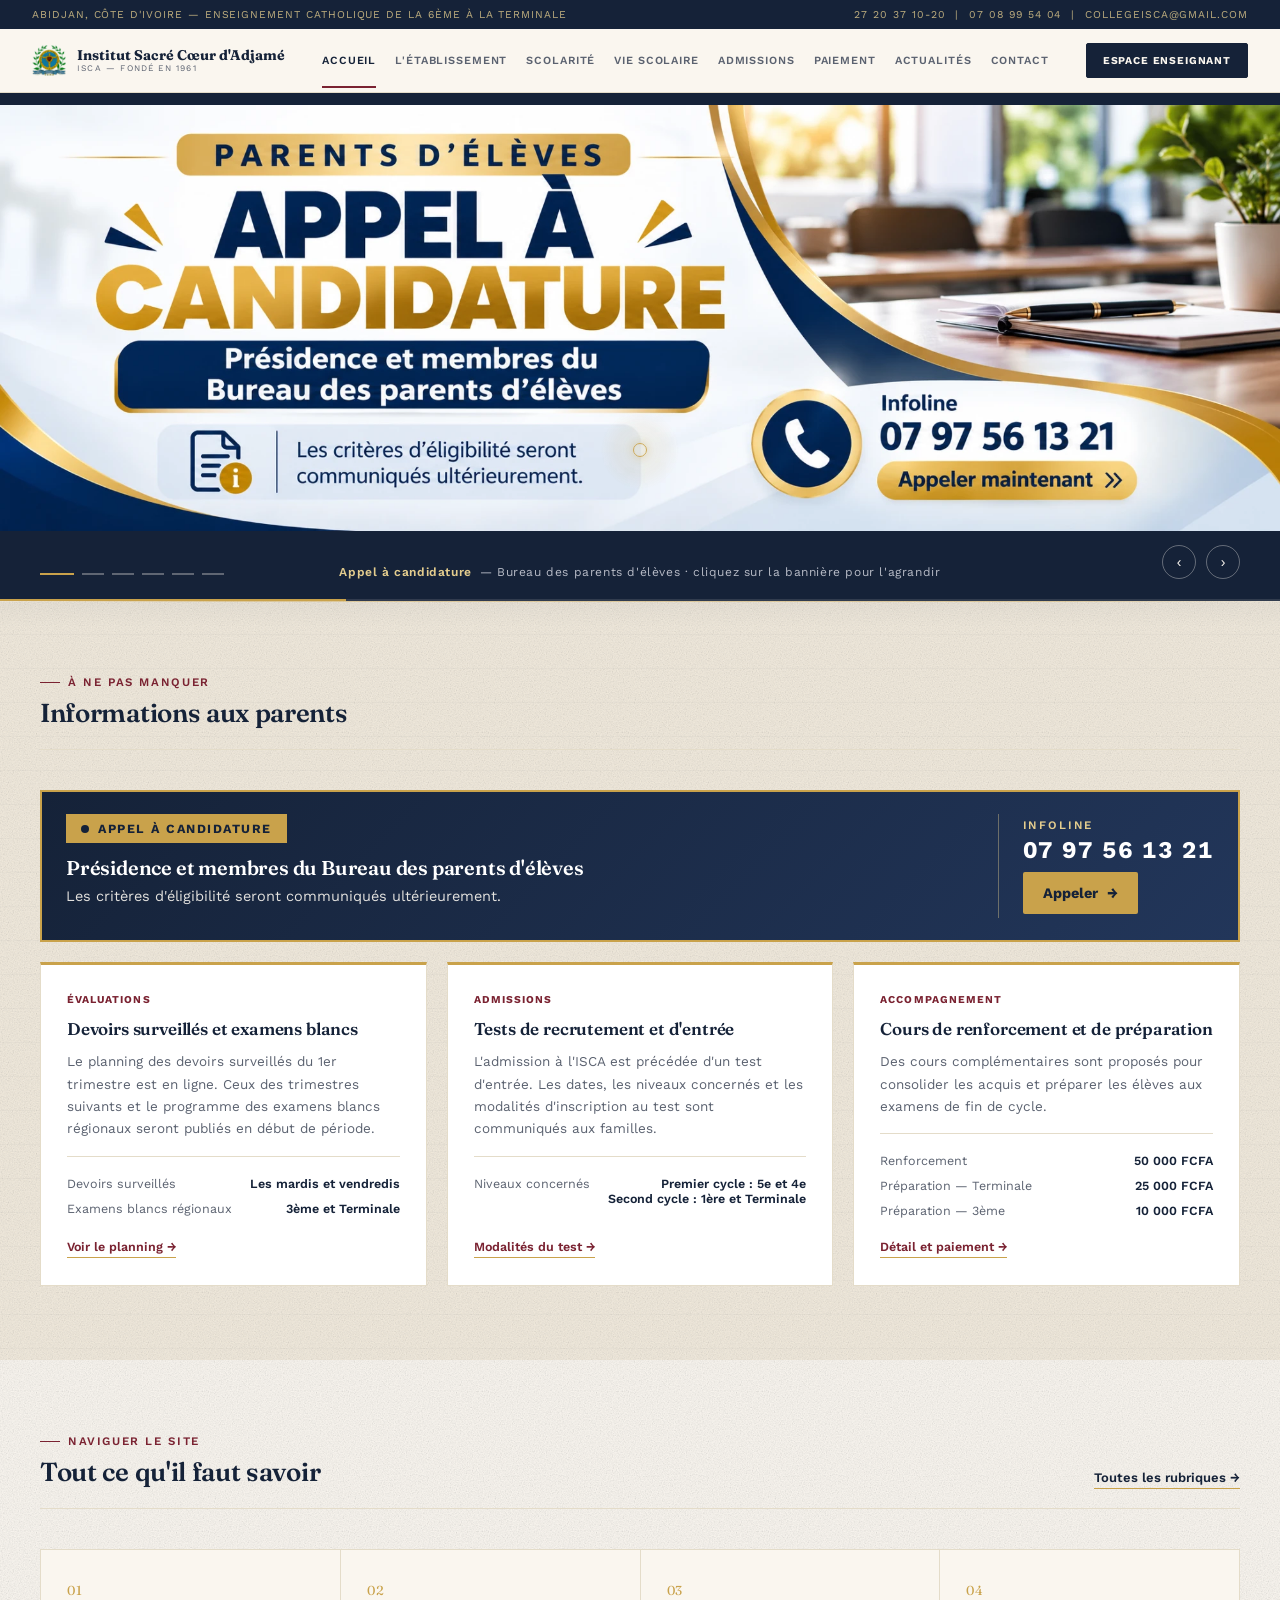
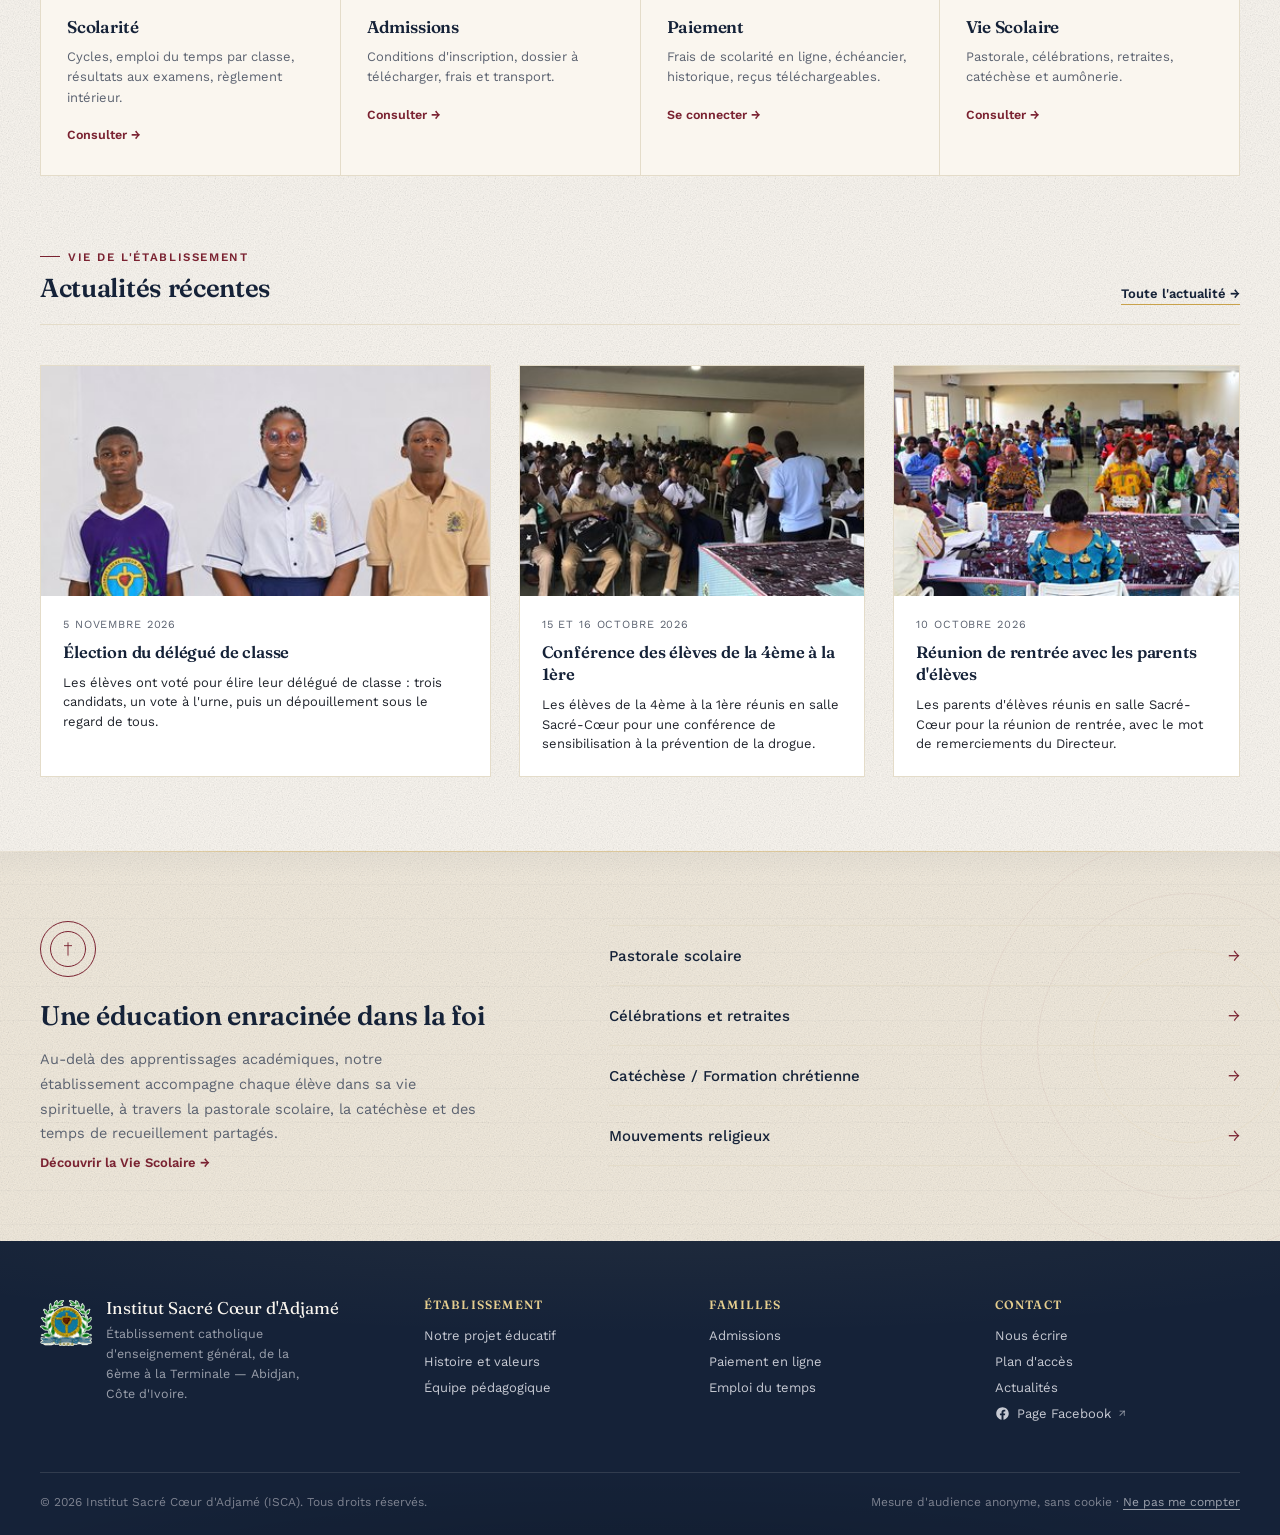
==== commit 31efbe6a: "Actualites : election du delegue de classe (jeudi 5 novembre 2026, huit photographies ameliorees) en" ====
--- a/index.html
+++ b/index.html
@@ -447,6 +447,14 @@
          chaque activite, la meme qu'en Actualites, pour qu'on
          reconnaisse l'evenement d'une page a l'autre. -->
     <div class="news-grid">
+      <a class="news-card" href="actualites.html#delegues-nov2026" data-galerie="delegues-nov2026" data-photos="8" data-legendes="Les trois candidats à l'élection du délégué de classe. | Les élèves, électeurs, réunis dans la salle, attentifs au déroulement du scrutin. | Un adulte explique le déroulement du vote aux élèves. | La table du bureau de vote, face aux électeurs. | Les bulletins sont déposés dans l'urne, passée de rang en rang. | Dépouillement : les bulletins sont ouverts et comptés à la table. | Le dépouillement, sous le regard des élèves : les voix sont reportées au tableau. | Un élève se lève sous les applaudissements de ses camarades.">
+        <div class="thumb diapo"><img src="assets/images/Galeries_Photos/Ev%C3%A8nements/delegues-nov2026/v1.jpg" srcset="assets/images/Galeries_Photos/Ev%C3%A8nements/delegues-nov2026/v1-480.jpg 480w, assets/images/Galeries_Photos/Ev%C3%A8nements/delegues-nov2026/v1.jpg 760w" sizes="(max-width:1000px) 100vw, 380px" alt="Élection du délégué de classe : les trois candidats posent côte à côte." loading="lazy"></div>
+        <div class="news-body">
+          <div class="news-date">5 novembre 2026</div>
+          <h3>Élection du délégué de classe</h3>
+          <p>Les élèves ont voté pour élire leur délégué de classe : trois candidats, un vote à l'urne, puis un dépouillement sous le regard de tous.</p>
+        </div>
+      </a>
       <a class="news-card" href="actualites.html#conference15oct" data-galerie="conference15oct" data-photos="5" data-legendes="Les élèves réunis en salle Sacré-Cœur, face à l'intervenant. | Remise de brochures aux élèves, au fil de la conférence. | Les élèves montrent la brochure « Drogue » qui leur a été remise. | Les brochures levées dans toute la salle. | Une prise de parole au micro devant les élèves.">
         <div class="thumb diapo"><img src="assets/images/Galeries_Photos/Ev%C3%A8nements/conference15oct/v1.jpg" srcset="assets/images/Galeries_Photos/Ev%C3%A8nements/conference15oct/v1-480.jpg 480w, assets/images/Galeries_Photos/Ev%C3%A8nements/conference15oct/v1.jpg 760w" sizes="(max-width:1000px) 100vw, 380px" alt="Conférence des élèves : les élèves réunis en salle Sacré-Cœur, face à l'intervenant." loading="lazy"></div>
         <div class="news-body">
@@ -461,14 +469,6 @@
           <div class="news-date">10 octobre 2026</div>
           <h3>Réunion de rentrée avec les parents d'élèves</h3>
           <p>Les parents d'élèves réunis en salle Sacré-Cœur pour la réunion de rentrée, avec le mot de remerciements du Directeur.</p>
-        </div>
-      </a>
-      <a class="news-card" href="actualites.html#messe30sept" data-galerie="messe30sept" data-photos="16" data-legendes="L'entrée : les servants d'autel ouvrent la procession, croix en tête. | Ouverture de la célébration, à l'autel. | Lecture de la Parole. | La chorale, accompagnée au clavier. | L'offertoire, en procession. | La consécration du pain et du vin. | Communion : le prêtre et les servants d'autel. | Communion : un servant d'autel. | Communion distribuée aux fidèles. | Le mot du Directeur. | Les servants de messe. | Bénédiction du personnel enseignant. | Bénédiction des parents d'élèves. | Les officiels, réunis pour la célébration. | Photo de famille, à l'issue de la messe. | Un dernier moment de groupe, avant de se quitter.">
-        <div class="thumb diapo"><img src="assets/images/Galeries_Photos/Ev%C3%A8nements/messe30sept/v1.jpg?v=2" srcset="assets/images/Galeries_Photos/Ev%C3%A8nements/messe30sept/v1-480.jpg?v=2 480w, assets/images/Galeries_Photos/Ev%C3%A8nements/messe30sept/v1.jpg?v=2 760w" sizes="(max-width:1000px) 100vw, 380px" alt="Messe de rentrée : les servants d'autel ouvrent la procession d'entrée, croix en tête." loading="lazy"></div>
-        <div class="news-body">
-          <div class="news-date">30 septembre 2026</div>
-          <h3>Messe de rentrée : fête de la fondation</h3>
-          <p>Une messe présidée par le curé de la paroisse, pour la rentrée et le 205e anniversaire de la fondation de l'Institut.</p>
         </div>
       </a>
     </div>
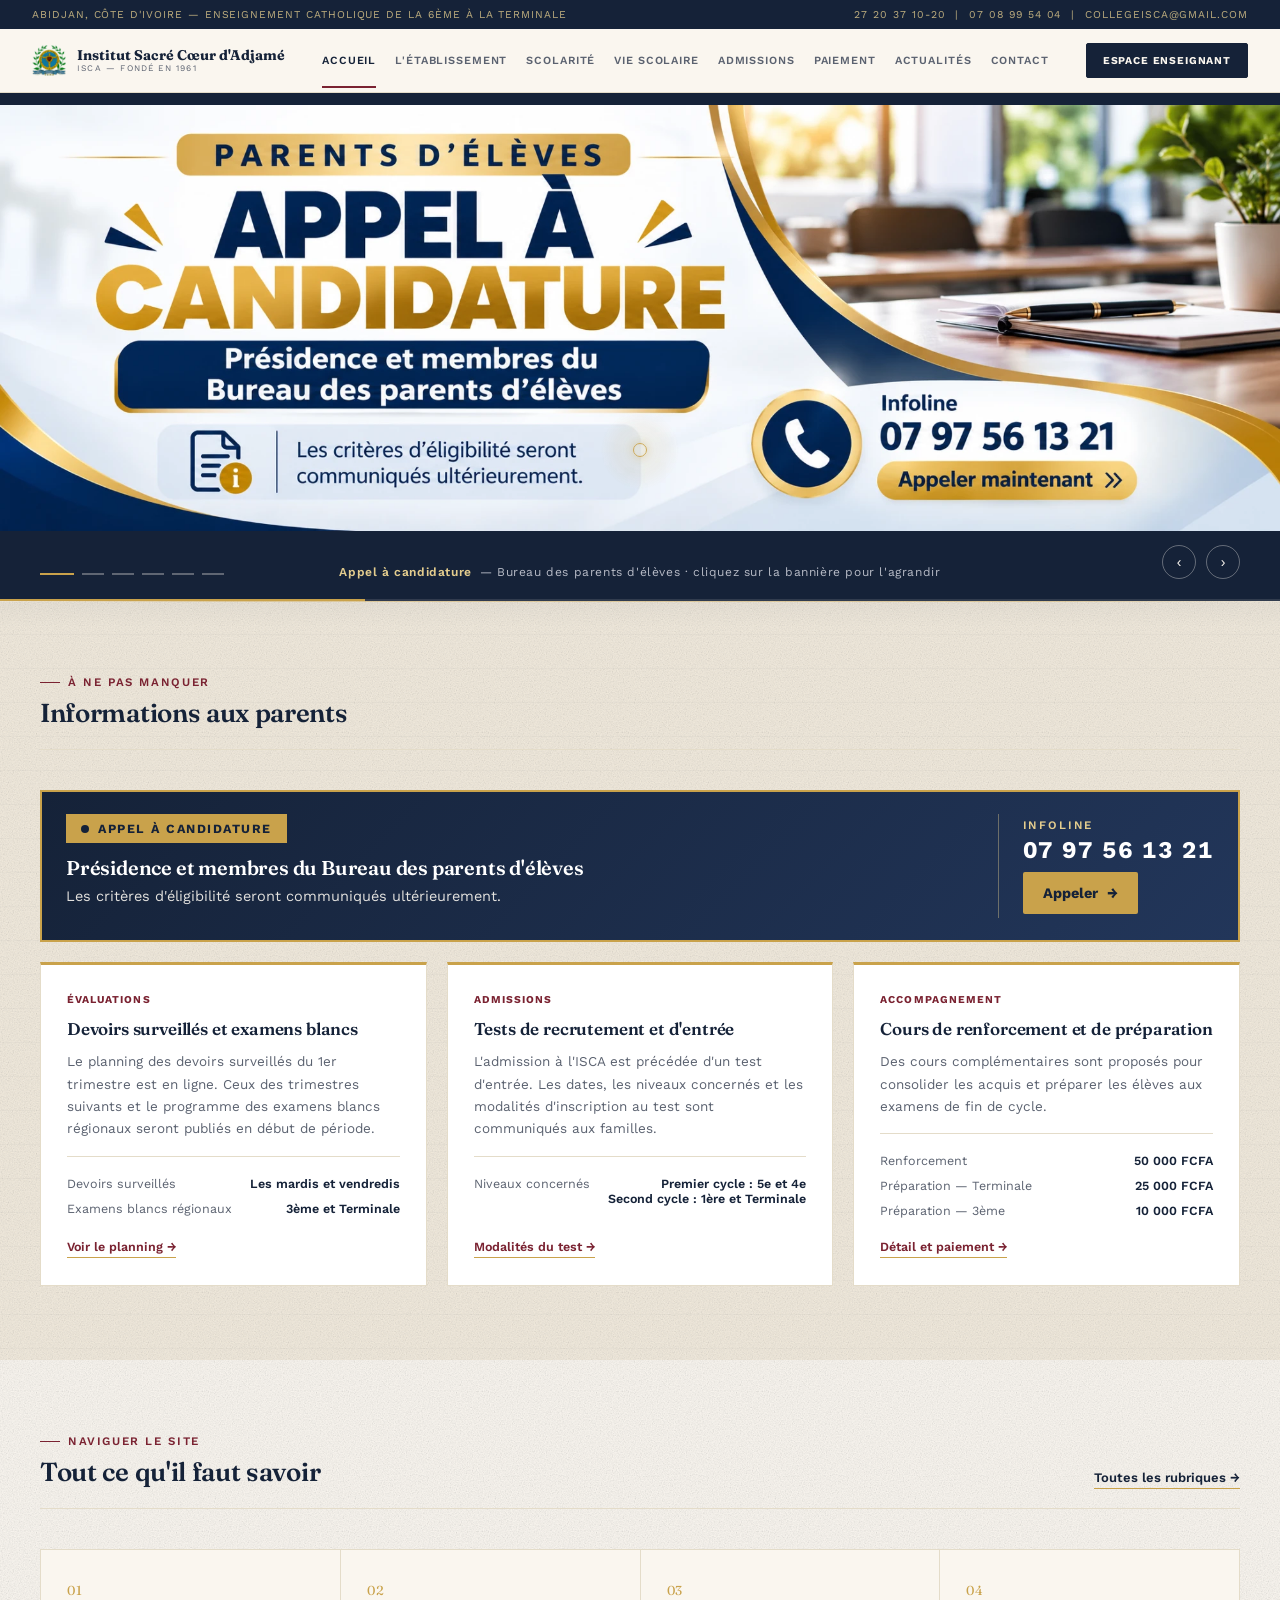
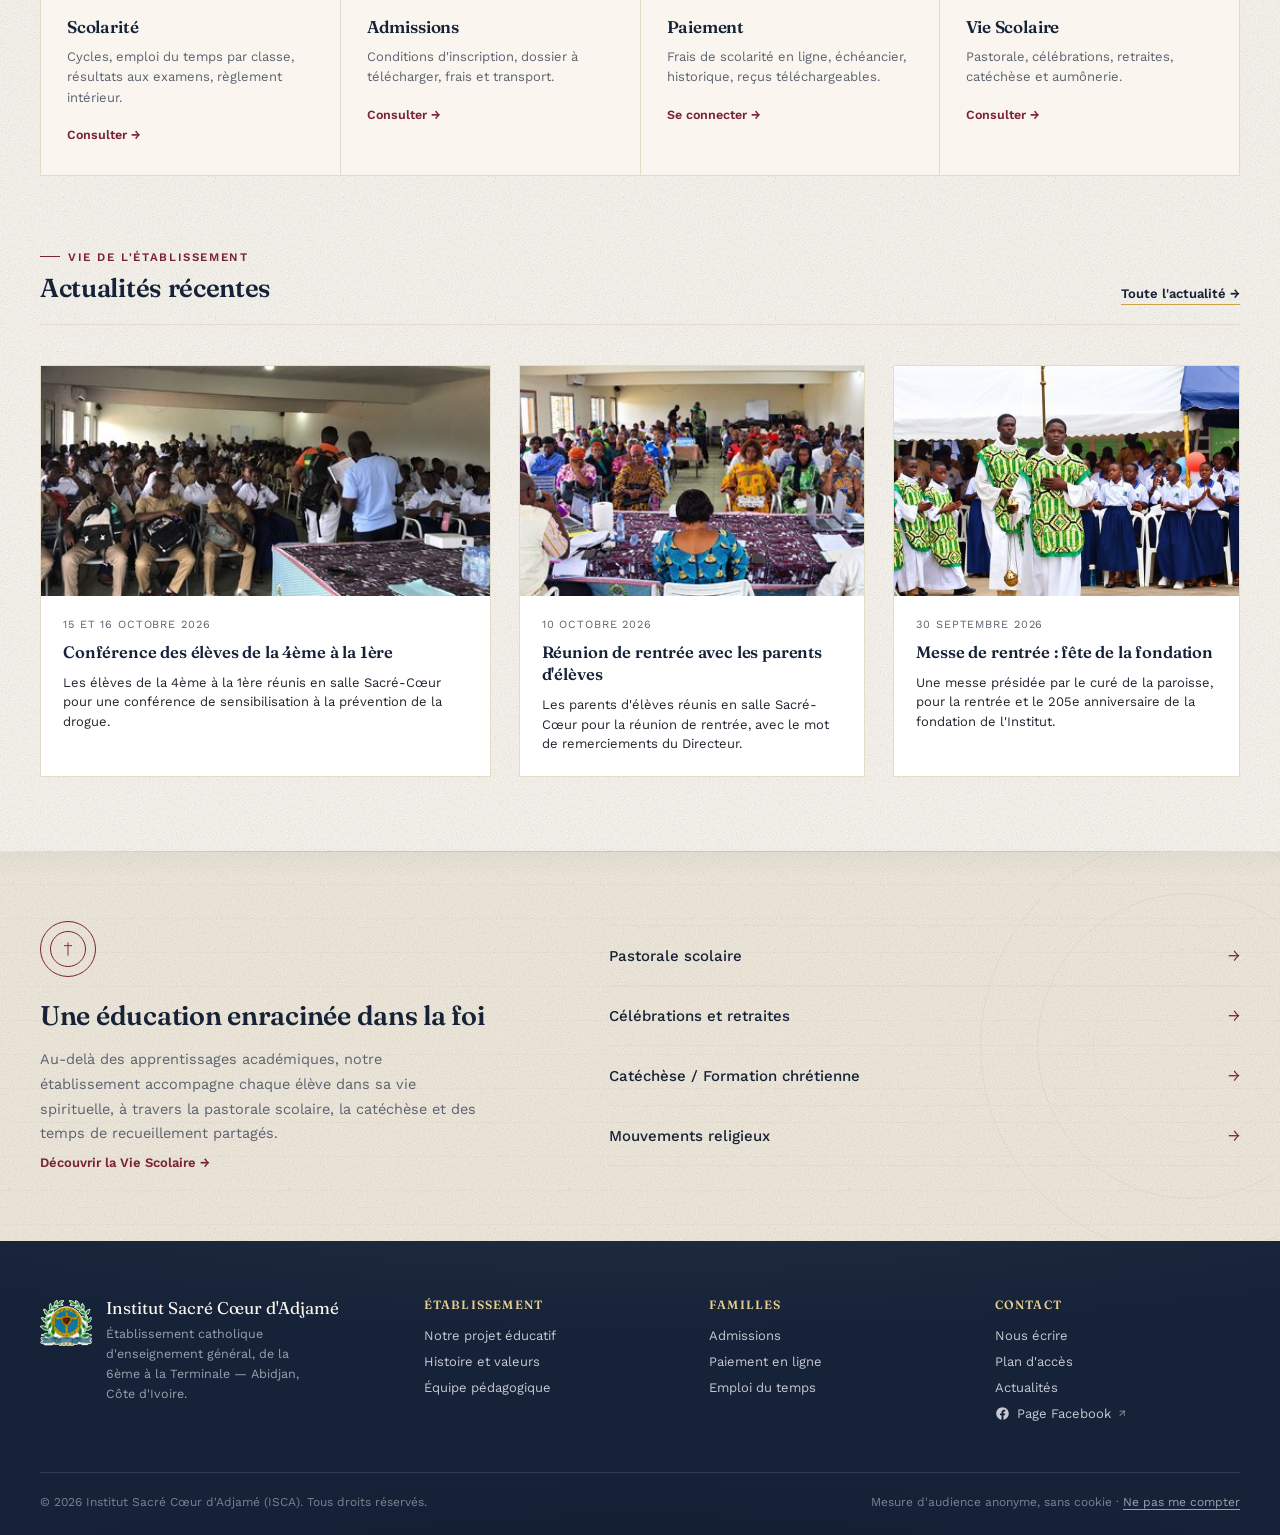
==== commit a692b58a: "Actualites : l'election du delegue de classe est retiree du site, a la demande de l'utilisateur (nou" ====
--- a/index.html
+++ b/index.html
@@ -447,14 +447,6 @@
          chaque activite, la meme qu'en Actualites, pour qu'on
          reconnaisse l'evenement d'une page a l'autre. -->
     <div class="news-grid">
-      <a class="news-card" href="actualites.html#delegues-nov2026" data-galerie="delegues-nov2026" data-photos="8" data-legendes="Les trois candidats à l'élection du délégué de classe. | Les élèves, électeurs, réunis dans la salle, attentifs au déroulement du scrutin. | Un adulte explique le déroulement du vote aux élèves. | La table du bureau de vote, face aux électeurs. | Les bulletins sont déposés dans l'urne, passée de rang en rang. | Dépouillement : les bulletins sont ouverts et comptés à la table. | Le dépouillement, sous le regard des élèves : les voix sont reportées au tableau. | Un élève se lève sous les applaudissements de ses camarades.">
-        <div class="thumb diapo"><img src="assets/images/Galeries_Photos/Ev%C3%A8nements/delegues-nov2026/v1.jpg" srcset="assets/images/Galeries_Photos/Ev%C3%A8nements/delegues-nov2026/v1-480.jpg 480w, assets/images/Galeries_Photos/Ev%C3%A8nements/delegues-nov2026/v1.jpg 760w" sizes="(max-width:1000px) 100vw, 380px" alt="Élection du délégué de classe : les trois candidats posent côte à côte." loading="lazy"></div>
-        <div class="news-body">
-          <div class="news-date">5 novembre 2026</div>
-          <h3>Élection du délégué de classe</h3>
-          <p>Les élèves ont voté pour élire leur délégué de classe : trois candidats, un vote à l'urne, puis un dépouillement sous le regard de tous.</p>
-        </div>
-      </a>
       <a class="news-card" href="actualites.html#conference15oct" data-galerie="conference15oct" data-photos="5" data-legendes="Les élèves réunis en salle Sacré-Cœur, face à l'intervenant. | Remise de brochures aux élèves, au fil de la conférence. | Les élèves montrent la brochure « Drogue » qui leur a été remise. | Les brochures levées dans toute la salle. | Une prise de parole au micro devant les élèves.">
         <div class="thumb diapo"><img src="assets/images/Galeries_Photos/Ev%C3%A8nements/conference15oct/v1.jpg" srcset="assets/images/Galeries_Photos/Ev%C3%A8nements/conference15oct/v1-480.jpg 480w, assets/images/Galeries_Photos/Ev%C3%A8nements/conference15oct/v1.jpg 760w" sizes="(max-width:1000px) 100vw, 380px" alt="Conférence des élèves : les élèves réunis en salle Sacré-Cœur, face à l'intervenant." loading="lazy"></div>
         <div class="news-body">
@@ -469,6 +461,14 @@
           <div class="news-date">10 octobre 2026</div>
           <h3>Réunion de rentrée avec les parents d'élèves</h3>
           <p>Les parents d'élèves réunis en salle Sacré-Cœur pour la réunion de rentrée, avec le mot de remerciements du Directeur.</p>
+        </div>
+      </a>
+      <a class="news-card" href="actualites.html#messe30sept" data-galerie="messe30sept" data-photos="16" data-legendes="L'entrée : les servants d'autel ouvrent la procession, croix en tête. | Ouverture de la célébration, à l'autel. | Lecture de la Parole. | La chorale, accompagnée au clavier. | L'offertoire, en procession. | La consécration du pain et du vin. | Communion : le prêtre et les servants d'autel. | Communion : un servant d'autel. | Communion distribuée aux fidèles. | Le mot du Directeur. | Les servants de messe. | Bénédiction du personnel enseignant. | Bénédiction des parents d'élèves. | Les officiels, réunis pour la célébration. | Photo de famille, à l'issue de la messe. | Un dernier moment de groupe, avant de se quitter.">
+        <div class="thumb diapo"><img src="assets/images/Galeries_Photos/Ev%C3%A8nements/messe30sept/v1.jpg?v=2" srcset="assets/images/Galeries_Photos/Ev%C3%A8nements/messe30sept/v1-480.jpg?v=2 480w, assets/images/Galeries_Photos/Ev%C3%A8nements/messe30sept/v1.jpg?v=2 760w" sizes="(max-width:1000px) 100vw, 380px" alt="Messe de rentrée : les servants d'autel ouvrent la procession d'entrée, croix en tête." loading="lazy"></div>
+        <div class="news-body">
+          <div class="news-date">30 septembre 2026</div>
+          <h3>Messe de rentrée : fête de la fondation</h3>
+          <p>Une messe présidée par le curé de la paroisse, pour la rentrée et le 205e anniversaire de la fondation de l'Institut.</p>
         </div>
       </a>
     </div>
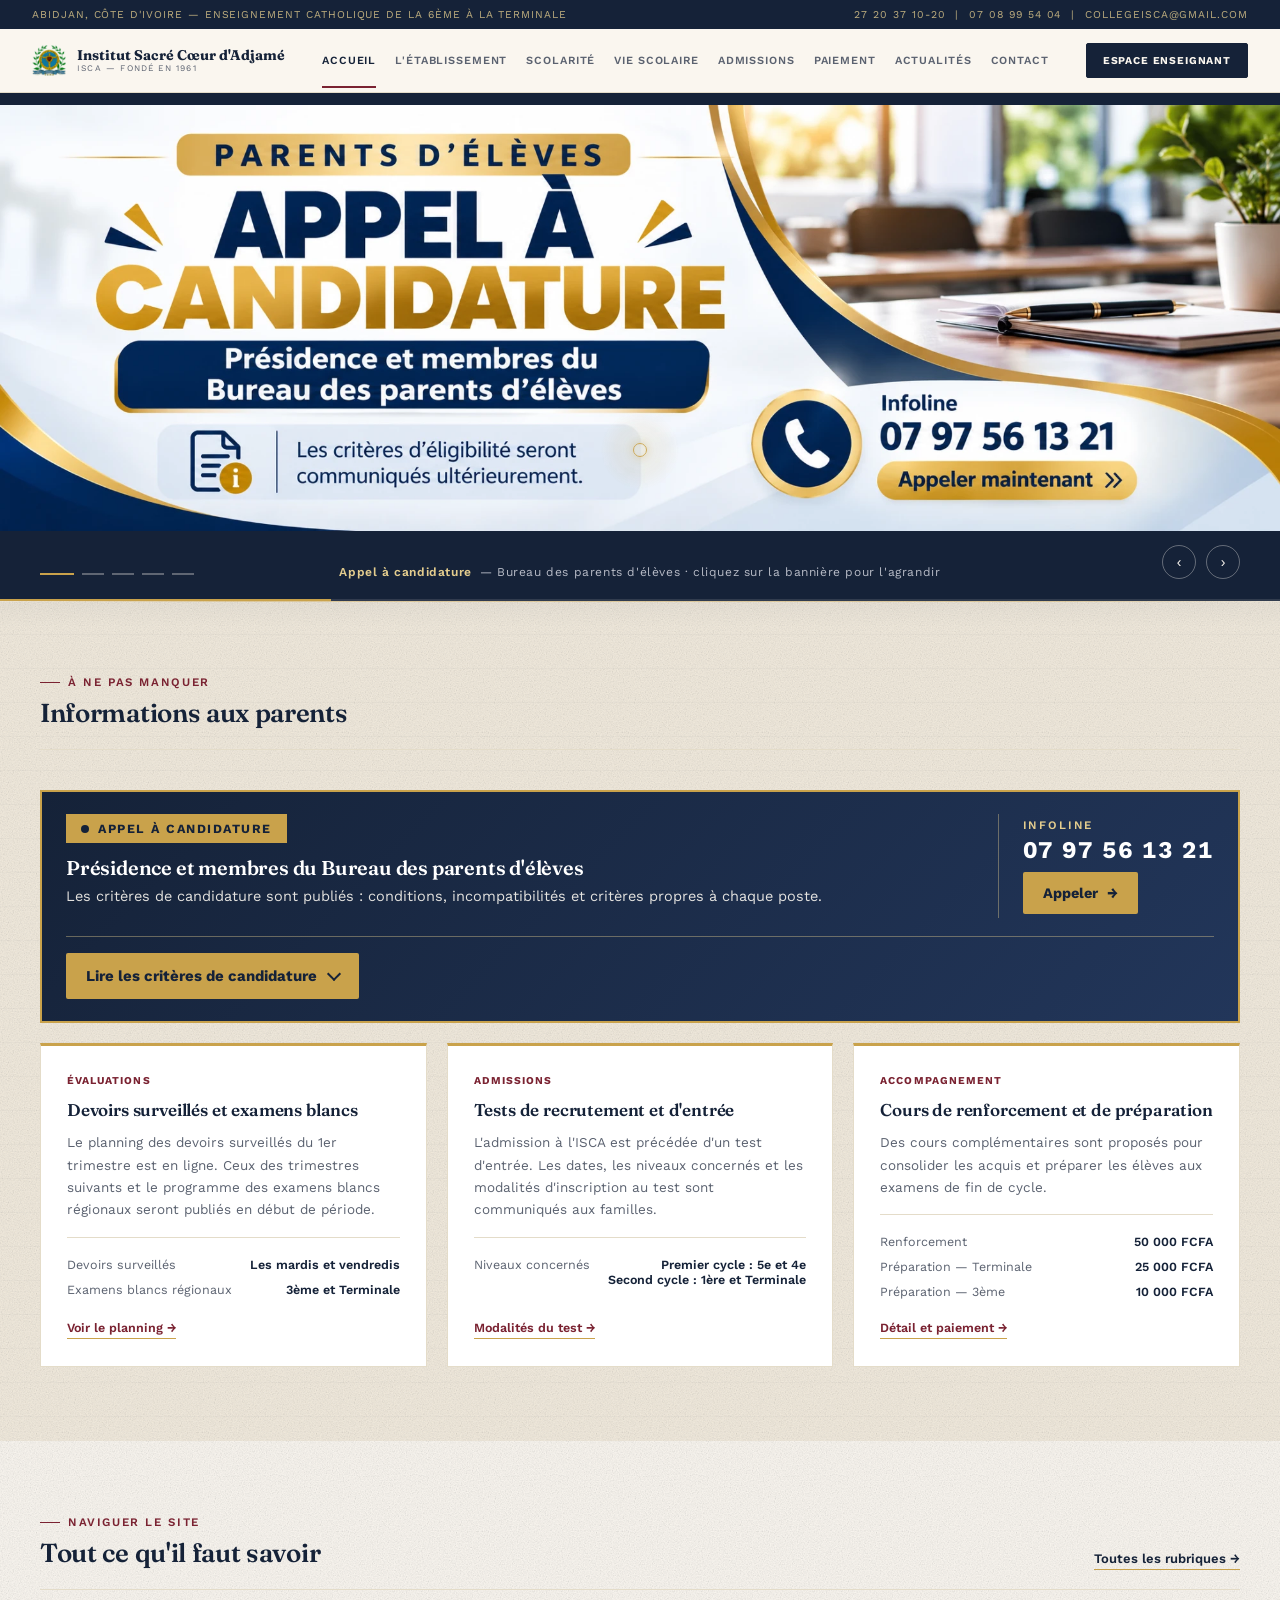
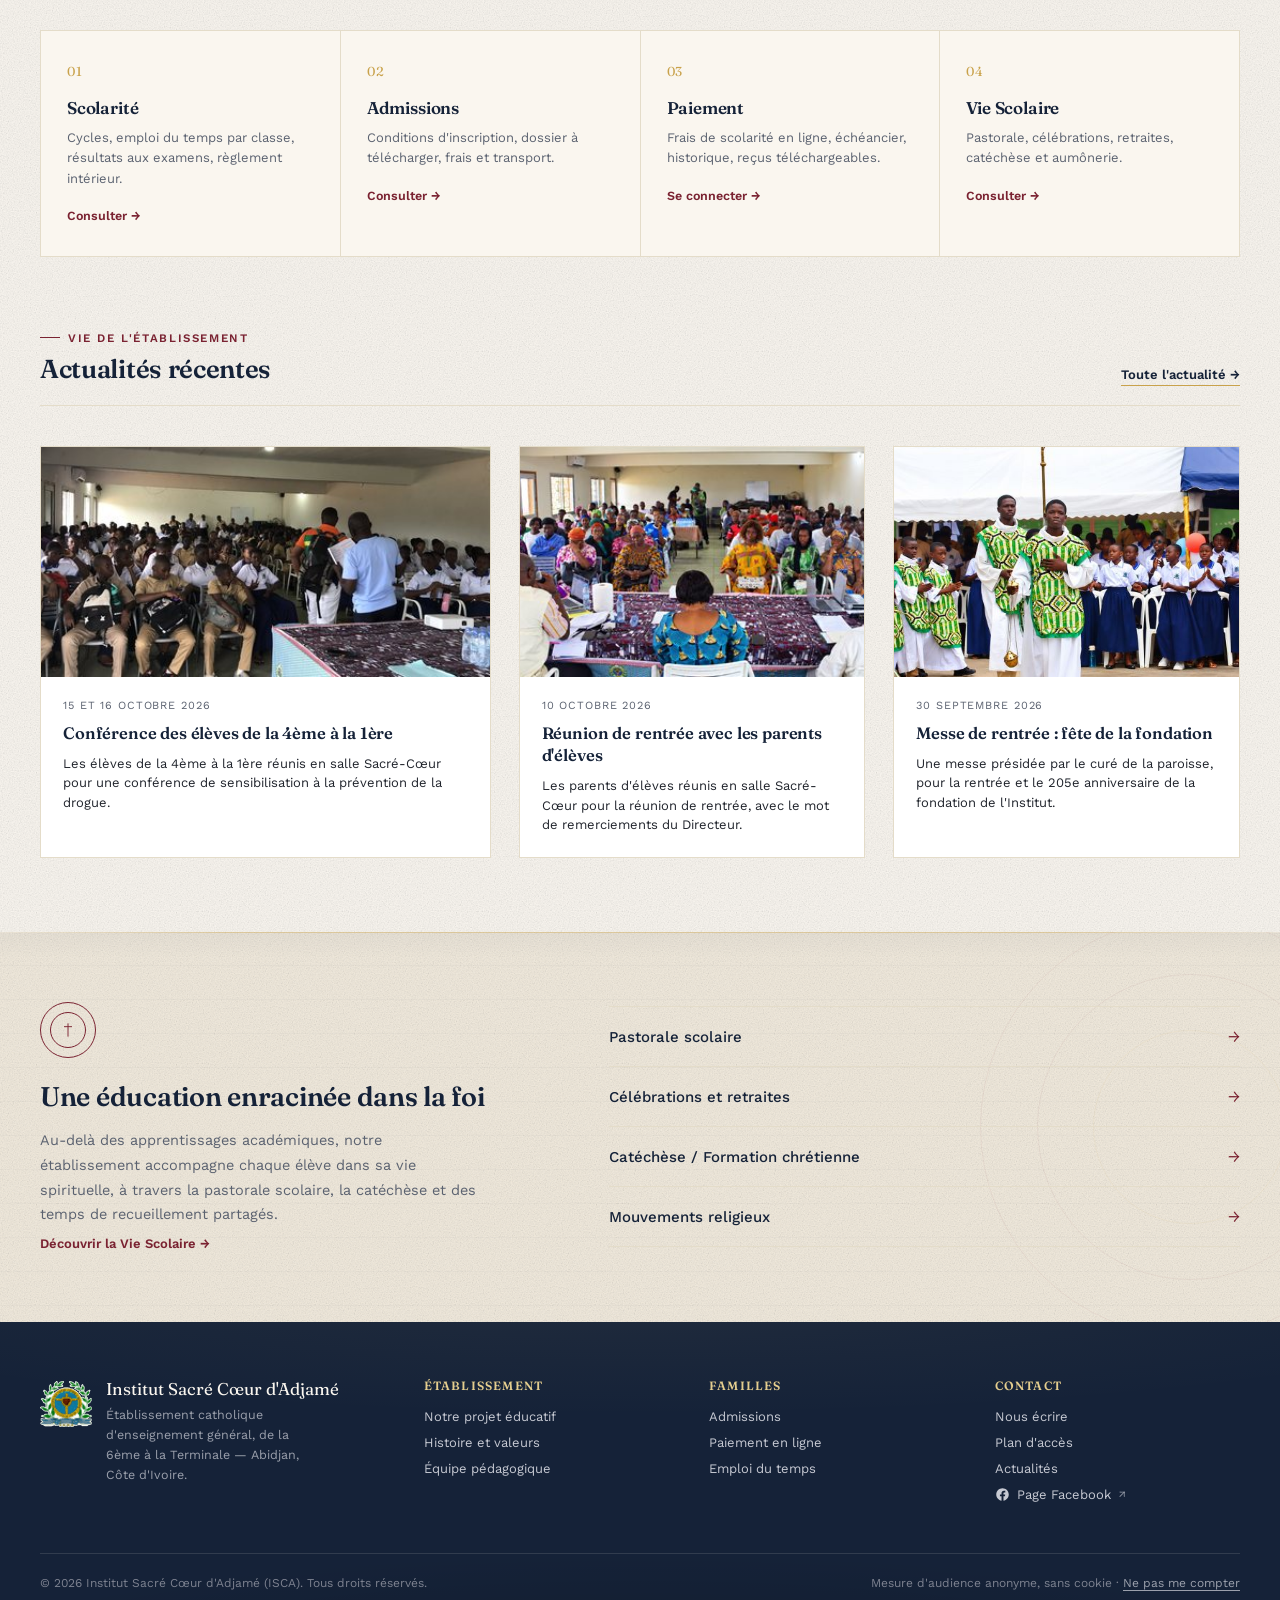
==== commit 10858503: "Accueil : criteres de candidature du Bureau des parents d'eleves (APE) publies dans l'avis de l'appe" ====
--- a/index.html
+++ b/index.html
@@ -12,14 +12,14 @@
 <link rel="preconnect" href="https://fonts.googleapis.com">
 <link rel="preconnect" href="https://fonts.gstatic.com" crossorigin>
 <link href="https://fonts.googleapis.com/css2?family=Fraunces:opsz,wght@9..144,400;9..144,500;9..144,600;9..144,700&family=Work+Sans:wght@400;500;600;700&display=swap" rel="stylesheet">
-<link rel="stylesheet" href="assets/css/01-fondations.css?v=20261030">
-<link rel="stylesheet" href="assets/css/02-transport.css?v=20261030">
-<link rel="stylesheet" href="assets/css/03-cartes.css?v=20261030">
-<link rel="stylesheet" href="assets/css/04-charpente.css?v=20261030">
-<link rel="stylesheet" href="assets/css/05-bandeaux.css?v=20261030">
-<link rel="stylesheet" href="assets/css/06-interactions.css?v=20261030">
-<link rel="stylesheet" href="assets/css/07-matieres.css?v=20261030">
-<link rel="stylesheet" href="assets/css/08-espaces.css?v=20261030">
+<link rel="stylesheet" href="assets/css/01-fondations.css?v=20261114">
+<link rel="stylesheet" href="assets/css/02-transport.css?v=20261114">
+<link rel="stylesheet" href="assets/css/03-cartes.css?v=20261114">
+<link rel="stylesheet" href="assets/css/04-charpente.css?v=20261114">
+<link rel="stylesheet" href="assets/css/05-bandeaux.css?v=20261114">
+<link rel="stylesheet" href="assets/css/06-interactions.css?v=20261114">
+<link rel="stylesheet" href="assets/css/07-matieres.css?v=20261114">
+<link rel="stylesheet" href="assets/css/08-espaces.css?v=20261114">
 </head>
 <body>
 
@@ -195,11 +195,19 @@
          l'affiche (le titre, les classes, l'appel aux inscriptions) découpés dans le bandeau et empilés pleine
          largeur dans une image portrait. Aucun texte n'est retapé : ce sont les pixels de l'affiche.
          Image produite par outils/affiches-telephone.py ; les alt des deux images sont identiques. -->
+    <!-- RETIRÉE le 14 novembre 2026, sur demande de l'utilisateur (« nous sommes en novembre, bientôt décembre ») : les places
+         disponibles étaient celles de la rentrée 2026-2027. Le bloc ci-dessous et ses images (affiche-inscriptions*.jpg dans
+         « Bandeau et logo », places-disponibles-2026-2027-telephone-*.webp dans « Annonces », fabriquées par
+         outils/affiches-telephone.py) sont CONSERVÉS pour l'an prochain : supprimer la ligne d'ouverture de commentaire qui suit
+         cette note et celle de fermeture placée juste après le bloc, puis ne changer que les informations (classes, dates).
+         Tant qu'il est en commentaire, preparer-publication.py ne publie plus ses images. -->
+    <!--
     <div class="hero-slide media-slide flyer-inscriptions" data-label="Places disponibles">
       <img class="places-large" width="1799" height="503" srcset="assets/images/Bandeau%20et%20logo/affiche-inscriptions-900.jpg 900w, assets/images/Bandeau%20et%20logo/affiche-inscriptions.jpg 1799w" sizes="(max-width:1000px) 100vw, 1200px" src="assets/images/Bandeau%20et%20logo/affiche-inscriptions.jpg" fetchpriority="low" alt="Places disponibles pour l'année scolaire 2026-2027 à l'Institut Sacré-Cœur d'Adjamé. Classes concernées : 4ème, 5ème, Seconde A, Seconde C, Première D, Première C, Terminale A1, Terminale A2. Les inscriptions ont déjà commencé et se poursuivent.">
       <img class="places-mobile" src="assets/images/Annonces/places-disponibles-2026-2027-telephone-1080.webp" srcset="assets/images/Annonces/places-disponibles-2026-2027-telephone-720.webp 720w, assets/images/Annonces/places-disponibles-2026-2027-telephone-1080.webp 1080w" sizes="100vw" width="1080" height="2111" loading="lazy" decoding="async" alt="Places disponibles pour l'année scolaire 2026-2027 à l'Institut Sacré-Cœur d'Adjamé. Classes concernées : 4ème, 5ème, Seconde A, Seconde C, Première D, Première C, Terminale A1, Terminale A2. Les inscriptions ont déjà commencé et se poursuivent.">
       <div class="ms-hint"><b>Places disponibles 2026-2027</b> — cliquez sur l'affiche pour l'agrandir</div>
     </div>
+    -->
 
     <!-- ---------- SLIDE 6 — Découpage de l'année scolaire ----------
          Affiche officielle du Ministère de l'Éducation nationale : les
@@ -336,19 +344,63 @@
         </article>
 
         <!-- Appel a candidature du Bureau des parents d'eleves (19 octobre 2026). Les termes sont ceux de la
-             banniere : ni date limite, ni lieu de depot, ni criteres, qui ne sont pas connus. Pas de date de fin
-             connue : a retirer a la main quand l'appel est clos (et la diapositive 1 du carrousel). -->
+             banniere : ni date limite, ni lieu de depot. LES CRITERES DE CANDIDATURE sont publies depuis le
+             14 novembre 2026 : le texte du document de l'APE (recu en photographie) est reproduit MOT POUR MOT
+             dans le panneau « Lire les criteres de candidature » (details.av-criteres, ouvert aussi par l'adresse
+             #criteres-candidature-ape : accueil.js) et en PDF A4 (Documents/Criteres_candidature_APE_2026-2027.pdf,
+             fabrique avec le meme texte). Le document recu ne porte ni date limite ni lieu de depot : rien n'est
+             invente. Pas de date de fin connue : a retirer a la main quand l'appel est clos (et la diapositive 1
+             du carrousel). La banniere, elle, dit encore « criteres communiques ulterieurement » (texte DANS
+             l'image) : la remplacer si l'APE en fournit une version a jour. -->
         <article class="avis" id="avis-appel-bureau-parents" aria-labelledby="avis-appel-bureau-parents-titre">
           <div class="av-texte">
             <p class="av-tag"><span class="av-point" aria-hidden="true"></span>Appel à candidature</p>
             <h3 id="avis-appel-bureau-parents-titre">Présidence et membres du Bureau des parents d'élèves</h3>
-            <p class="av-info">Les critères d'éligibilité seront communiqués ultérieurement.</p>
+            <p class="av-info">Les critères de candidature sont publiés : conditions, incompatibilités et critères propres à chaque poste.</p>
           </div>
           <a class="av-action" href="tel:+2250797561321" aria-label="Appeler l'infoline au 07 97 56 13 21">
             <span class="av-lib">Infoline</span>
             <span class="av-tel">07 97 56 13 21</span>
             <span class="av-appeler">Appeler <span aria-hidden="true">→</span></span>
           </a>
+          <details class="av-criteres" id="criteres-candidature-ape">
+            <summary>Lire les critères de candidature</summary>
+            <div class="av-crit-corps">
+              <p class="av-crit-origine"><b>Association des Parents d'Élèves (APE)</b> — critères de candidature au poste de Président(e) et de membre du Bureau</p>
+              <p>En vue du renouvellement du bureau de l'Association des Parents d'Élèves de l'Institut Sacré-Cœur d'Adjamé, les critères ci-après sont portés à la connaissance des parents désireux de se porter candidats. Ils s'appliquent dans le respect des statuts et du règlement intérieur de l'APE.</p>
+              <h4>I. Conditions communes à tout candidat</h4>
+              <ul>
+                <li><b>Qualité de parent :</b> être parent ou tuteur légal d'un élève régulièrement inscrit à l'ISCA pour l'année scolaire 2026-2027.</li>
+                <li><b>Adhésion au caractère propre :</b> respecter le projet éducatif de l'établissement catholique et le charisme des Frères du Sacré-Cœur.</li>
+                <li><b>Disponibilité :</b> pouvoir participer régulièrement aux réunions et aux activités de l'association.</li>
+                <li><b>Neutralité :</b> s'engager à ne pas utiliser l'association à des fins politiques, commerciales ou personnelles.</li>
+              </ul>
+              <h4>II. Incompatibilités</h4>
+              <ul>
+                <li>Être membre du personnel de l'ISCA (enseignant, personnel administratif, agent de service).</li>
+                <li>Être fournisseur ou prestataire de services de l'établissement ou de l'APE (conflit d'intérêts).</li>
+                <li>Cumuler deux postes au sein du bureau.</li>
+              </ul>
+              <h4>III. Critères propres au Président ou à la Présidente</h4>
+              <ul>
+                <li><b>Continuité :</b> avoir au moins un enfant appelé à demeurer dans l'établissement pendant toute la durée du mandat (un parent dont l'enfant est en classe de Terminale n'est donc pas éligible à ce poste).</li>
+                <li><b>Qualités de leadership :</b> aptitude au dialogue, à la médiation et à la représentation auprès de la Direction, de la Direction régionale Abidjan 1 et des partenaires de l'établissement.</li>
+                <li><b>Maîtrise de l'écrit :</b> savoir lire, rédiger et signer des documents administratifs.</li>
+              </ul>
+              <h4>IV. Critères propres aux autres postes clés</h4>
+              <ul>
+                <li><b>Secrétaire général(e) :</b> aisance rédactionnelle (procès-verbaux, convocations, correspondances).</li>
+                <li><b>Trésorier(ère) général(e) :</b> probité reconnue, rigueur et notions de gestion financière.</li>
+                <li><b>Commissaires aux comptes :</b> indépendance vis-à-vis du bureau et compétence en matière de contrôle des comptes.</li>
+                <li><b>Équilibre du bureau :</b> rechercher une représentation des deux cycles (1er et 2nd cycles) et des deux sexes.</li>
+                <li>Une lettre de motivation (obligatoire pour le poste de Président(e)).</li>
+              </ul>
+              <p class="av-crit-pdf">
+                <a class="av-crit-bouton" href="Documents/Criteres_candidature_APE_2026-2027.pdf" download>Télécharger le PDF</a>
+                <a class="av-crit-lien" href="Documents/Criteres_candidature_APE_2026-2027.pdf" target="_blank" rel="noopener">Ouvrir dans un nouvel onglet</a>
+              </p>
+            </div>
+          </details>
         </article>
 
       </div>
@@ -532,8 +584,8 @@
     </div>
   </footer>
 
-<script src="assets/js/commun.js?v=20261030"></script>
-<script src="assets/js/accueil.js?v=20261030"></script>
-<script src="assets/js/stat.js?v=20261030" defer></script>
+<script src="assets/js/commun.js?v=20261114"></script>
+<script src="assets/js/accueil.js?v=20261114"></script>
+<script src="assets/js/stat.js?v=20261114" defer></script>
 </body>
 </html>
--- a/assets/css/08-espaces.css
+++ b/assets/css/08-espaces.css
@@ -1682,6 +1682,75 @@
   .avis .av-action{border-left-color:#000;}
 }
 
+/* ------------------------------------------------------------------
+   Un avis peut deplier un DOCUMENT sous son texte : ici, les criteres de
+   candidature de l'appel du Bureau des parents d'eleves (14 novembre 2026).
+   C'est un <details class="av-criteres"> : il se deplie d'un clic ou au clavier,
+   sans script (accueil.js ne sert qu'a l'ouvrir quand l'adresse se termine par
+   son identifiant, pour un lien direct envoye par message). Le texte est celui
+   du document, pas un resume : ne rien y changer sans le document sous les yeux.
+   Titres de section en h4 (sous le h3 de l'avis : pas de saut de niveau).
+   ------------------------------------------------------------------ */
+.avis{scroll-margin-top:96px;}   /* un lien direct amene l'avis SOUS le menu fixe, pas derriere lui */
+.avis .av-criteres{
+  flex:1 1 100%;margin-top:4px;padding-top:16px;
+  border-top:1px solid rgba(228,205,142,.4);
+}
+.avis .av-criteres summary{
+  display:inline-flex;align-items:center;gap:12px;min-height:46px;padding:10px 20px;
+  background:var(--gold);color:var(--navy);
+  font-size:15px;font-weight:700;border-radius:2px;cursor:pointer;list-style:none;
+  transition:background .2s ease;
+}
+.avis .av-criteres summary::-webkit-details-marker{display:none;}
+.avis .av-criteres summary::after{
+  content:"";flex:none;width:8px;height:8px;margin-top:-4px;
+  border:solid currentColor;border-width:0 2.5px 2.5px 0;transform:rotate(45deg);transition:transform .2s ease;
+}
+.avis .av-criteres[open] summary::after{margin-top:4px;transform:rotate(-135deg);}
+.avis .av-criteres summary:hover{background:var(--gold-soft);}
+.avis .av-criteres summary:focus-visible{outline:3px solid var(--gold-soft);outline-offset:4px;}
+.avis .av-crit-corps{
+  margin-top:18px;padding:20px 22px 22px;max-width:80ch;
+  background:rgba(250,246,239,.07);border-left:3px solid var(--gold);
+  font-size:15px;line-height:1.6;color:rgba(250,246,239,.95);
+}
+.avis .av-crit-corps p{margin:0 0 12px;}
+.avis .av-crit-corps b{font-weight:700;color:#fff;}
+.avis .av-crit-origine{
+  padding-bottom:12px;border-bottom:1px solid rgba(228,205,142,.3);
+  font-size:14px;letter-spacing:.03em;color:var(--gold-soft);
+}
+.avis .av-crit-origine b{color:var(--gold-soft);}
+.avis .av-crit-corps h4{
+  margin:20px 0 8px;font-size:13px;font-weight:700;letter-spacing:.1em;text-transform:uppercase;color:var(--gold-soft);
+}
+.avis .av-crit-corps ul{margin:0 0 4px;padding:0 0 0 20px;}
+.avis .av-crit-corps li{margin:0 0 8px;padding-left:2px;}
+.avis .av-crit-corps li::marker{color:var(--gold);}
+.avis .av-crit-pdf{display:flex;flex-wrap:wrap;gap:10px 14px;margin:22px 0 0;}
+.avis .av-crit-pdf a{
+  display:inline-flex;align-items:center;justify-content:center;min-height:46px;padding:10px 20px;
+  font-size:15px;font-weight:700;border-radius:2px;text-decoration:none;
+  transition:background .2s ease,color .2s ease;
+}
+.avis .av-crit-bouton{background:var(--gold);color:var(--navy);}
+.avis .av-crit-bouton:hover{background:var(--gold-soft);}
+.avis .av-crit-lien{color:var(--gold-soft);border:2px solid var(--gold);}
+.avis .av-crit-lien:hover{background:rgba(201,162,75,.18);color:#fff;}
+.avis .av-crit-pdf a:focus-visible{outline:3px solid var(--gold-soft);outline-offset:4px;}
+@media(max-width:900px){
+  .avis .av-criteres{flex:0 0 auto;padding-top:14px;}
+  .avis .av-criteres summary{display:flex;justify-content:space-between;width:100%;min-height:50px;}
+  .avis .av-crit-corps{margin-top:14px;padding:16px 14px 18px;font-size:14.5px;}
+  .avis .av-crit-pdf a{flex:1 1 100%;min-height:50px;}
+}
+@media print{
+  .avis .av-criteres summary,.avis .av-crit-pdf{display:none;}
+  .avis .av-crit-corps{background:none;border-left:2px solid #000;color:#000;}
+  .avis .av-crit-corps b,.avis .av-crit-corps h4,.avis .av-crit-origine,.avis .av-crit-origine b{color:#000;}
+}
+
 
 /* ==================================================================
    Accueil : theme de l'annee 2026-2027 de l'Education catholique
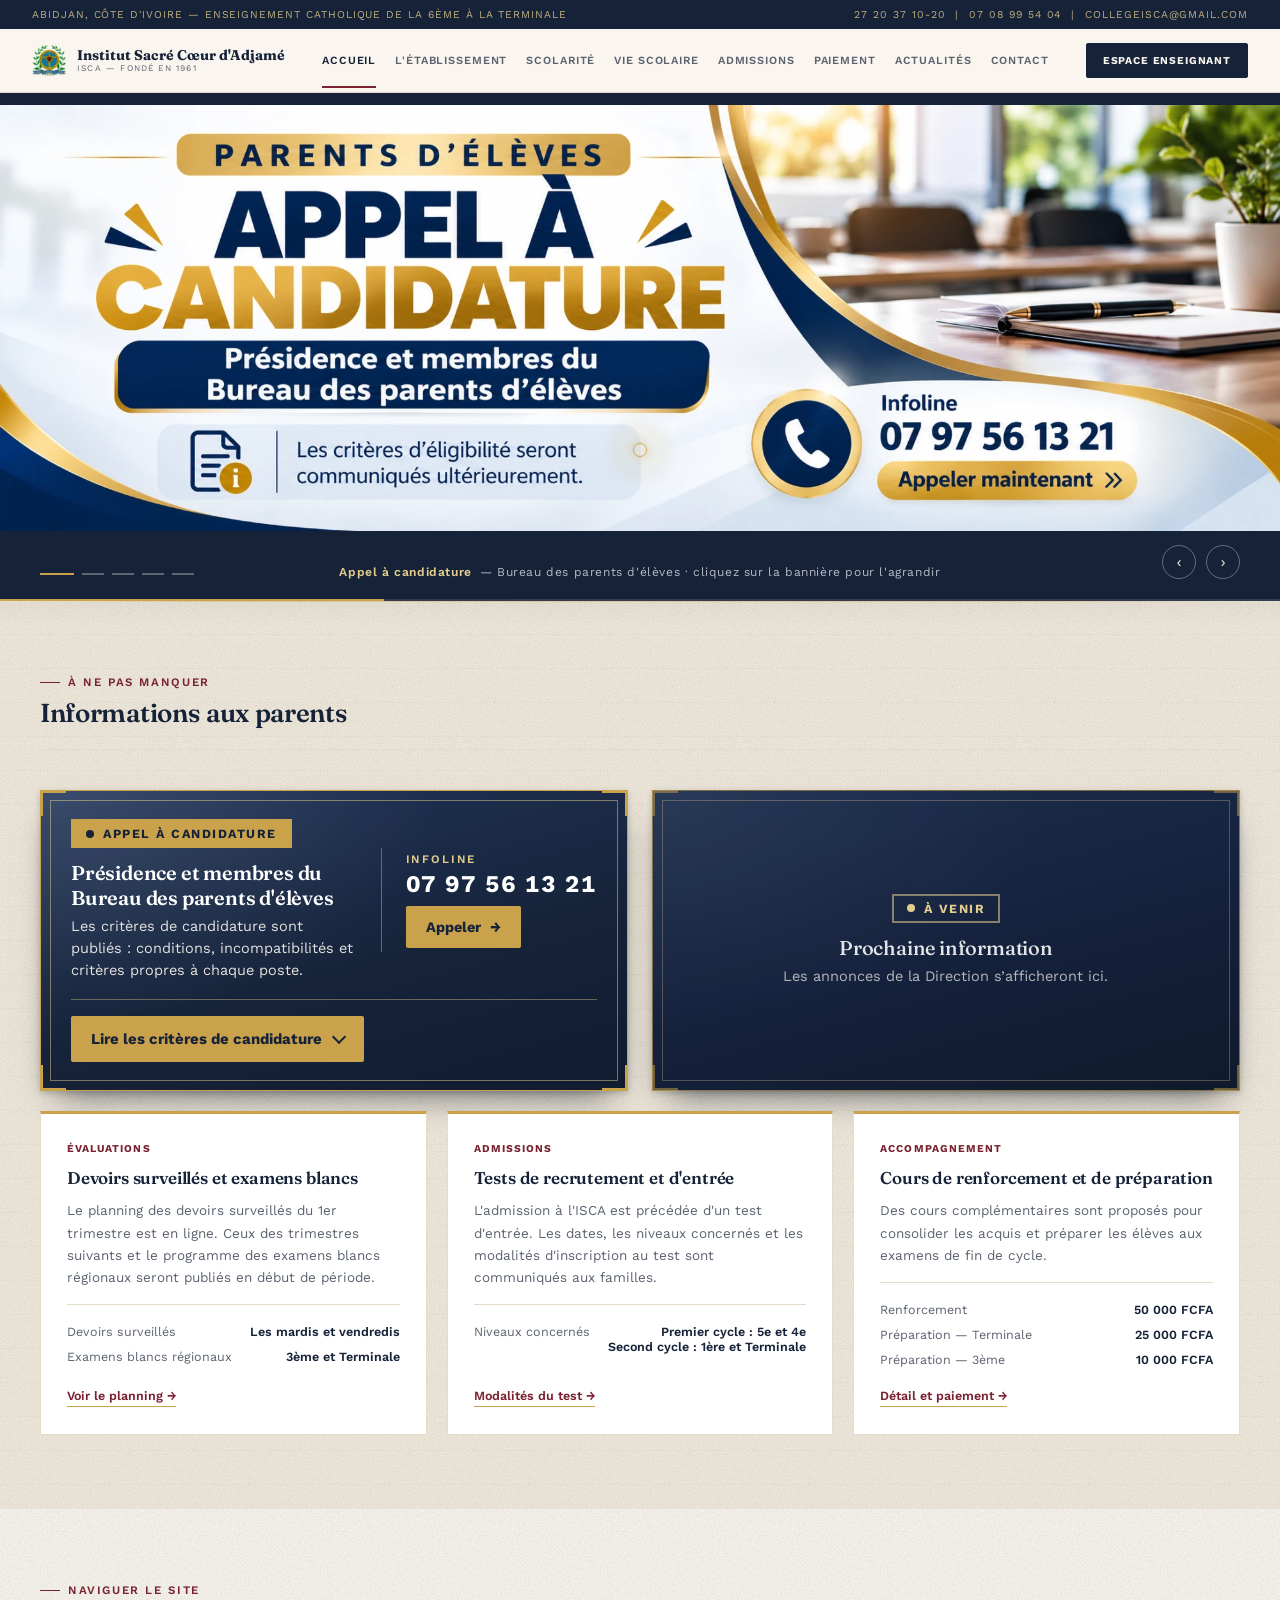
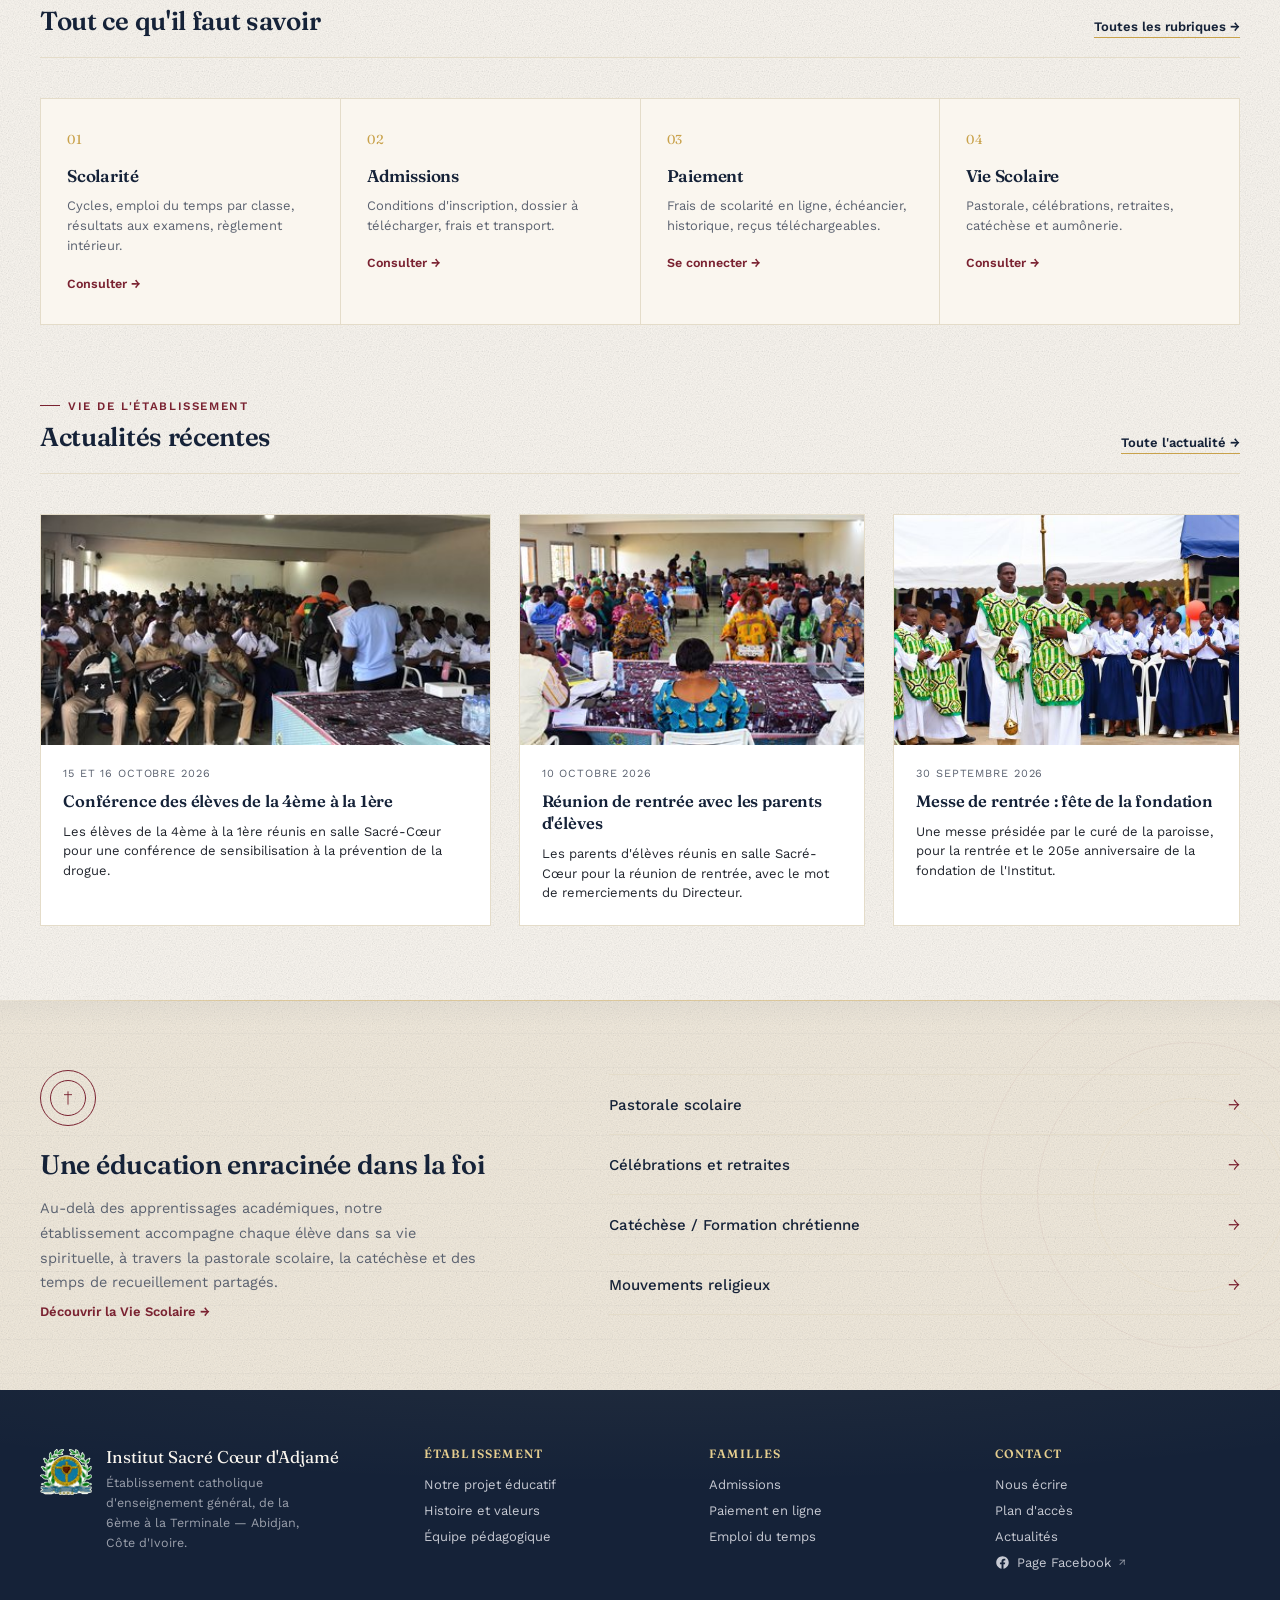
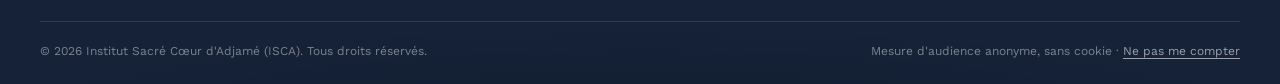
==== commit 7d7a2c15: "Accueil : la zone d'avis garde toujours deux emplacements (un avis echu laisse un emplacement libre " ====
--- a/index.html
+++ b/index.html
@@ -12,14 +12,14 @@
 <link rel="preconnect" href="https://fonts.googleapis.com">
 <link rel="preconnect" href="https://fonts.gstatic.com" crossorigin>
 <link href="https://fonts.googleapis.com/css2?family=Fraunces:opsz,wght@9..144,400;9..144,500;9..144,600;9..144,700&family=Work+Sans:wght@400;500;600;700&display=swap" rel="stylesheet">
-<link rel="stylesheet" href="assets/css/01-fondations.css?v=20261114">
-<link rel="stylesheet" href="assets/css/02-transport.css?v=20261114">
-<link rel="stylesheet" href="assets/css/03-cartes.css?v=20261114">
-<link rel="stylesheet" href="assets/css/04-charpente.css?v=20261114">
-<link rel="stylesheet" href="assets/css/05-bandeaux.css?v=20261114">
-<link rel="stylesheet" href="assets/css/06-interactions.css?v=20261114">
-<link rel="stylesheet" href="assets/css/07-matieres.css?v=20261114">
-<link rel="stylesheet" href="assets/css/08-espaces.css?v=20261114">
+<link rel="stylesheet" href="assets/css/01-fondations.css?v=20261114b">
+<link rel="stylesheet" href="assets/css/02-transport.css?v=20261114b">
+<link rel="stylesheet" href="assets/css/03-cartes.css?v=20261114b">
+<link rel="stylesheet" href="assets/css/04-charpente.css?v=20261114b">
+<link rel="stylesheet" href="assets/css/05-bandeaux.css?v=20261114b">
+<link rel="stylesheet" href="assets/css/06-interactions.css?v=20261114b">
+<link rel="stylesheet" href="assets/css/07-matieres.css?v=20261114b">
+<link rel="stylesheet" href="assets/css/08-espaces.css?v=20261114b">
 </head>
 <body>
 
@@ -311,39 +311,43 @@
       <!-- ================= AVIS DU MOMENT =================
            LA zone des informations TEMPORAIRES de l'accueil : en tete de « A ne pas manquer /
            Informations aux parents », au-dessus des trois cartes (placement demande le 27 octobre 2026 ;
-           un premier essai tout en haut de la page a ete refuse). Elle recueille aussi l'appel a
-           candidature, qui y etait deja sous forme d'encart.
-
-           UN AVIS = un bloc <article class="avis"> ci-dessous. Deux ou trois peuvent se suivre. Pas de
-           nouveau conteneur a creer : on copie un bloc, on change le texte.
-             - av-tag    : 2 a 4 mots (« Conges de la Toussaint », « Rappel », « Appel a candidature »).
+           un premier essai tout en haut de la page a ete refuse). Elle recueille aussi l'appel a candidature.
+
+           DEUX EMPLACEMENTS FIXES (demande du 14 novembre 2026 : « laisse les deux emplacements, on ne va pas
+           toujours supprimer et repositionner ») : la zone montre TOUJOURS deux blocs <article class="avis">,
+           jamais moins, et ne disparait plus. Un emplacement OCCUPE affiche une information (il clignote
+           doucement) ; un emplacement LIBRE (classe avis-libre) affiche « A venir : prochaine information »,
+           sans clignoter. Quand une information arrive a sa date de fin (data-jusqu-au), le script la REMPLACE LUI-MEME
+           par un emplacement libre : le bloc reste a sa place, pret pour la suivante. Il ne sert donc plus a
+           rien de supprimer un avis perime ni de repositionner quoi que ce soit.
+
+           POUR METTRE UNE INFORMATION : prendre un bloc libre (modele plus bas), retirer la classe avis-libre,
+           y ecrire le contenu, regler les dates. Rien a deplacer, rien a creer.
+             - av-tag    : 2 a 4 mots (« Calendrier de l'annee », « Rappel », « Appel a candidature »).
              - h3        : la phrase a retenir, une ou deux lignes.
              - av-info   : une ligne de precision (facultative).
              - av-action : un numero a appeler ou un lien (facultatif ; modele dans l'avis de l'appel).
-           Donner a chaque avis un id propre : le compteur d'audience compte les visites qui l'ont lu.
-
-           DATES : data-jusqu-au="AAAA-MM-JJ" efface l'avis tout seul apres cette date (elle comprise) ;
-           data-a-partir-du="AAAA-MM-JJ" ne l'affiche qu'a partir de cette date. Les deux sont facultatifs.
-           Quand plus aucun avis n'est affiche, la zone disparait (la section commence par ses trois
-           cartes). Le script ne fait que MASQUER : sans JavaScript tous les avis restent affiches (une
-           information ne doit pas dependre d'un script) ; supprimer de temps en temps du fichier les avis
-           perimes.
-
-           POUR RETIRER UN AVIS : supprimer son bloc. Dessin : « Accueil : la ZONE D'AVIS DU MOMENT » a la fin
-           de 08-espaces.css ; masquage par dates : « zoneAvis » dans assets/js/accueil.js. -->
+             - id propre a chaque information occupee (le compteur d'audience compte les visites qui l'ont lue) ;
+               pas d'id sur un emplacement libre.
+           DATES : data-jusqu-au="AAAA-MM-JJ" remplace l'avis par un emplacement libre apres cette date (elle
+           comprise) ; data-a-partir-du="AAAA-MM-JJ" garde l'emplacement libre jusqu'a ce jour. Les deux sont
+           facultatifs. Le script ne fait que CHANGER le contenu des emplacements echus : sans JavaScript les
+           avis restent tels quels (une information ne doit pas dependre d'un script) ; remettre de temps en temps
+           un emplacement libre a la place d'un avis perime pour que le fichier reste propre.
+
+           MODELE D'EMPLACEMENT LIBRE :
+             <article class="avis avis-libre" aria-label="Emplacement reserve a une prochaine information">
+               <div class="av-texte">
+                 <p class="av-tag"><span class="av-point" aria-hidden="true"></span>A venir</p>
+                 <h3>Prochaine information</h3>
+                 <p class="av-info">Les annonces de la Direction s'afficheront ici.</p>
+               </div>
+             </article>
+           Dessin : « Accueil : la ZONE D'AVIS DU MOMENT » a la fin de 08-espaces.css ; dates et emplacements
+           libres : « zoneAvis » dans assets/js/accueil.js. -->
       <div class="avis-zone" id="avis-zone" role="region" aria-label="Avis du moment">
 
-        <!-- Conges de la Toussaint 2026 : depart des eleves le vendredi 23 octobre, reprise le lundi 2 novembre
-             (communique par la direction le 25 octobre 2026). Disparait seul apres le 2 novembre. -->
-        <article class="avis" id="avis-toussaint-2026" data-jusqu-au="2026-11-02" aria-labelledby="avis-toussaint-2026-titre">
-          <div class="av-texte">
-            <p class="av-tag"><span class="av-point" aria-hidden="true"></span>Congés de la Toussaint</p>
-            <h3 id="avis-toussaint-2026-titre">Reprise des cours le lundi 2 novembre 2026</h3>
-            <p class="av-info">Départ des élèves : vendredi 23 octobre 2026. Une semaine de congé.</p>
-          </div>
-        </article>
-
-        <!-- Appel a candidature du Bureau des parents d'eleves (19 octobre 2026). Les termes sont ceux de la
+        <!-- EMPLACEMENT 1 — Appel a candidature du Bureau des parents d'eleves (19 octobre 2026). Les termes sont ceux de la
              banniere : ni date limite, ni lieu de depot. LES CRITERES DE CANDIDATURE sont publies depuis le
              14 novembre 2026 : le texte du document de l'APE (recu en photographie) est reproduit MOT POUR MOT
              dans le panneau « Lire les criteres de candidature » (details.av-criteres, ouvert aussi par l'adresse
@@ -403,6 +407,19 @@
           </details>
         </article>
 
+        <!-- EMPLACEMENT 2 — Calendrier de l'annee (14 novembre 2026). Chiffres du decoupage officiel du Ministere
+             deja affiche dans le carrousel (diapositive « Decoupage de l'annee ») : 1er trimestre du 14 septembre au
+             4 decembre 2026 ; conges de Noel du 18 decembre 2026 au 3 janvier 2027. S'efface seul apres le 4 decembre :
+             l'emplacement redevient libre. A remplacer par la prochaine information de la Direction quand elle arrive
+             (les conges de la Toussaint, qui occupaient cet emplacement, ont pris fin le 2 novembre). -->
+        <article class="avis" id="avis-calendrier-trimestre-1" data-jusqu-au="2026-12-04" aria-labelledby="avis-calendrier-trimestre-1-titre">
+          <div class="av-texte">
+            <p class="av-tag"><span class="av-point" aria-hidden="true"></span>Calendrier de l'année</p>
+            <h3 id="avis-calendrier-trimestre-1-titre">Le 1er trimestre s'achève le vendredi 4 décembre 2026</h3>
+            <p class="av-info">Congés de Noël : du 18 décembre 2026 au 3 janvier 2027 (découpage officiel de l'année scolaire).</p>
+          </div>
+        </article>
+
       </div>
 
       <div class="lucarne">
@@ -584,8 +601,8 @@
     </div>
   </footer>
 
-<script src="assets/js/commun.js?v=20261114"></script>
-<script src="assets/js/accueil.js?v=20261114"></script>
-<script src="assets/js/stat.js?v=20261114" defer></script>
+<script src="assets/js/commun.js?v=20261114b"></script>
+<script src="assets/js/accueil.js?v=20261114b"></script>
+<script src="assets/js/stat.js?v=20261114b" defer></script>
 </body>
 </html>
--- a/assets/css/08-espaces.css
+++ b/assets/css/08-espaces.css
@@ -1572,17 +1572,61 @@
    ================================================================== */
 .avis-zone{
   grid-column:1 / -1;
-  display:grid;grid-template-columns:repeat(auto-fit,minmax(min(100%,560px),1fr));gap:20px;
-}
+  display:grid;grid-template-columns:repeat(auto-fit,minmax(min(100%,560px),1fr));gap:24px;
+  align-items:stretch;
+}
+.avis-zone.avis-etendu{align-items:start;}   /* panneau ouvert : l'autre emplacement ne s'etire pas avec lui */
 .avis-zone[hidden], .avis[hidden]{display:none !important;}
+
+/* LE CADRE (refait le 14 novembre 2026 : l'ancien — un trait or de 2 px sur un fond sombre — faisait « tableau
+   enfonce », banal). Un cadre d'honneur : filet or exterieur fin, SECOND FILET plus clair a 9 px a l'interieur
+   (::before), une equerre d'or de 26 px a chacun des quatre angles du cadre exterieur (::after), un fond qui
+   s'eclaire en haut a gauche et s'assombrit vers le bas (une plaque qui se detache de la page, pas une
+   cuvette) et une ombre portee large et douce. Le battement ne fait plus un anneau dur autour du cadre : c'est une
+   lueur doree floue qui monte et redescend. */
 .avis{
+  --avis-ombre:0 18px 34px -18px rgba(8,14,26,.7), 0 2px 6px rgba(8,14,26,.18);
+  position:relative;isolation:isolate;
   display:flex;align-items:flex-start;justify-content:space-between;gap:14px 26px;flex-wrap:wrap;
-  padding:22px 24px;
-  background:linear-gradient(135deg,var(--navy) 0%,var(--navy-light) 100%);
+  padding:28px 30px;
+  background:
+    radial-gradient(130% 150% at 0% 0%,rgba(255,255,255,.11) 0%,rgba(255,255,255,0) 52%),
+    linear-gradient(165deg,var(--navy-light) 0%,var(--navy) 62%,#101c30 100%);
   color:var(--cream);
-  border:2px solid var(--gold);
+  border:1px solid var(--gold);
+  box-shadow:var(--avis-ombre);
   animation:avisHalo 1.6s ease-in-out infinite;
 }
+.avis::before{                       /* le second filet, a l'interieur */
+  content:"";position:absolute;inset:9px;z-index:-1;pointer-events:none;
+  border:1px solid rgba(228,205,142,.5);
+}
+.avis::after{                        /* quatre equerres d'or aux angles du cadre exterieur */
+  content:"";position:absolute;inset:-1px;z-index:-1;pointer-events:none;
+  background:
+    linear-gradient(var(--gold),var(--gold)) left top/26px 3px no-repeat,
+    linear-gradient(var(--gold),var(--gold)) left top/3px 26px no-repeat,
+    linear-gradient(var(--gold),var(--gold)) right top/26px 3px no-repeat,
+    linear-gradient(var(--gold),var(--gold)) right top/3px 26px no-repeat,
+    linear-gradient(var(--gold),var(--gold)) left bottom/26px 3px no-repeat,
+    linear-gradient(var(--gold),var(--gold)) left bottom/3px 26px no-repeat,
+    linear-gradient(var(--gold),var(--gold)) right bottom/26px 3px no-repeat,
+    linear-gradient(var(--gold),var(--gold)) right bottom/3px 26px no-repeat;
+}
+/* Emplacement LIBRE (a venir) : meme cadre, plus calme — il ne bat pas, il n'a rien a signaler. Il tient la place de la
+   prochaine information : quand elle arrive on remplit le bloc, on ne deplace rien. */
+.avis.avis-libre{
+  align-items:center;justify-content:center;text-align:center;   /* la plaque vide est centree : elle a l'air voulue, pas inachevee */
+  animation:none;border-color:rgba(201,162,75,.6);
+  background:
+    radial-gradient(130% 150% at 0% 0%,rgba(255,255,255,.06) 0%,rgba(255,255,255,0) 52%),
+    linear-gradient(165deg,#1b2e4e 0%,#14203a 62%,#101a2c 100%);
+}
+.avis.avis-libre::before{border-color:rgba(228,205,142,.3);}
+.avis.avis-libre::after{opacity:.5;}
+.avis.avis-libre .av-tag{animation:none;color:var(--gold-soft);background:transparent;border-color:rgba(228,205,142,.55);}
+.avis.avis-libre h3{color:rgba(255,255,255,.88);font-weight:500;}
+.avis.avis-libre .av-info{color:rgba(250,246,239,.7);text-wrap:balance;}   /* evite le mot « ici. » seul sur la derniere ligne (telephone) */
 .avis .av-texte{flex:1 1 250px;min-width:0;}
 .avis .av-tag{
   display:inline-flex;align-items:center;gap:9px;margin:0 0 12px;padding:5px 13px;
@@ -1630,29 +1674,34 @@
   50%,100%{color:var(--gold-soft);background:transparent;}
 }
 @keyframes avisHalo{
-  0%,100%{box-shadow:0 0 0 0 rgba(201,162,75,0);}
-  50%{box-shadow:0 0 0 6px rgba(201,162,75,.34);}
+  0%,100%{box-shadow:var(--avis-ombre),0 0 0 0 rgba(201,162,75,0);}
+  50%{box-shadow:var(--avis-ombre),0 0 26px 4px rgba(201,162,75,.45);}
 }
 /* Sous la souris ou au clavier : le battement s'arrete pour TOUS les avis a la fois (ils repartent
    ensemble, donc toujours en phase), les cadres restent cernes d'or et les pastilles pleines — on
    peut lire et viser sans que la cible bouge. Le survol ne compte que pour une vraie souris : au
    doigt, il reste « colle » apres le toucher et figerait la zone. */
 .avis-zone:focus-within .avis{
-  animation:none;box-shadow:0 0 0 5px rgba(201,162,75,.34);
-}
+  animation:none;box-shadow:var(--avis-ombre),0 0 20px 3px rgba(201,162,75,.4);
+}
+.avis-zone:focus-within .avis.avis-libre{box-shadow:var(--avis-ombre);}
 .avis-zone:focus-within .av-tag{animation:none;}
 @media(hover:hover){
-  .avis-zone:hover .avis{animation:none;box-shadow:0 0 0 5px rgba(201,162,75,.34);}
+  .avis-zone:hover .avis{animation:none;box-shadow:var(--avis-ombre),0 0 20px 3px rgba(201,162,75,.4);}
+  .avis-zone:hover .avis.avis-libre{box-shadow:var(--avis-ombre);}
   .avis-zone:hover .av-tag{animation:none;}
 }
 @media(prefers-reduced-motion:reduce){
-  .avis{animation:none;box-shadow:0 0 0 5px rgba(201,162,75,.34);}
+  .avis{animation:none;box-shadow:var(--avis-ombre),0 0 20px 3px rgba(201,162,75,.4);}
+  .avis.avis-libre{box-shadow:var(--avis-ombre);}
   .avis .av-tag{animation:none;}
 }
 
 @media(max-width:900px){
-  .avis-zone{grid-template-columns:1fr;gap:14px;}
-  .avis{flex-direction:column;align-items:stretch;flex-wrap:nowrap;gap:12px;padding:18px 16px;}
+  .avis-zone{grid-template-columns:1fr;gap:16px;}
+  .avis{flex-direction:column;align-items:stretch;flex-wrap:nowrap;gap:12px;padding:24px 22px;}
+  .avis::before{inset:7px;}
+  .avis.avis-libre{padding:20px 22px;}
   .avis .av-texte{flex:0 0 auto;}
   .avis .av-tag{font-size:12px;margin-bottom:10px;}
   .avis h3{font-size:18px;}
@@ -1667,7 +1716,8 @@
   .avis .av-appeler{flex:1 1 150px;min-height:48px;margin-top:0;font-size:15px;}
 }
 @media(max-width:400px){
-  .avis{padding:16px 14px;}
+  .avis{padding:22px 18px;}
+  .avis.avis-libre{padding:18px 18px;}
   .avis .av-tag{font-size:11.5px;letter-spacing:.1em;padding:5px 11px;}
   .avis .av-tel{font-size:20px;}
 }
@@ -1676,6 +1726,7 @@
     background:#fff;color:#000;border:1px solid #000;animation:none;box-shadow:none;
     break-inside:avoid;
   }
+  .avis::before,.avis::after{display:none;}
   .avis .av-tag{animation:none;background:none;color:#000;border-color:#000;}
   .avis .av-lib, .avis h3, .avis .av-info, .avis .av-tel{color:#000;}
   .avis .av-appeler{display:none;}
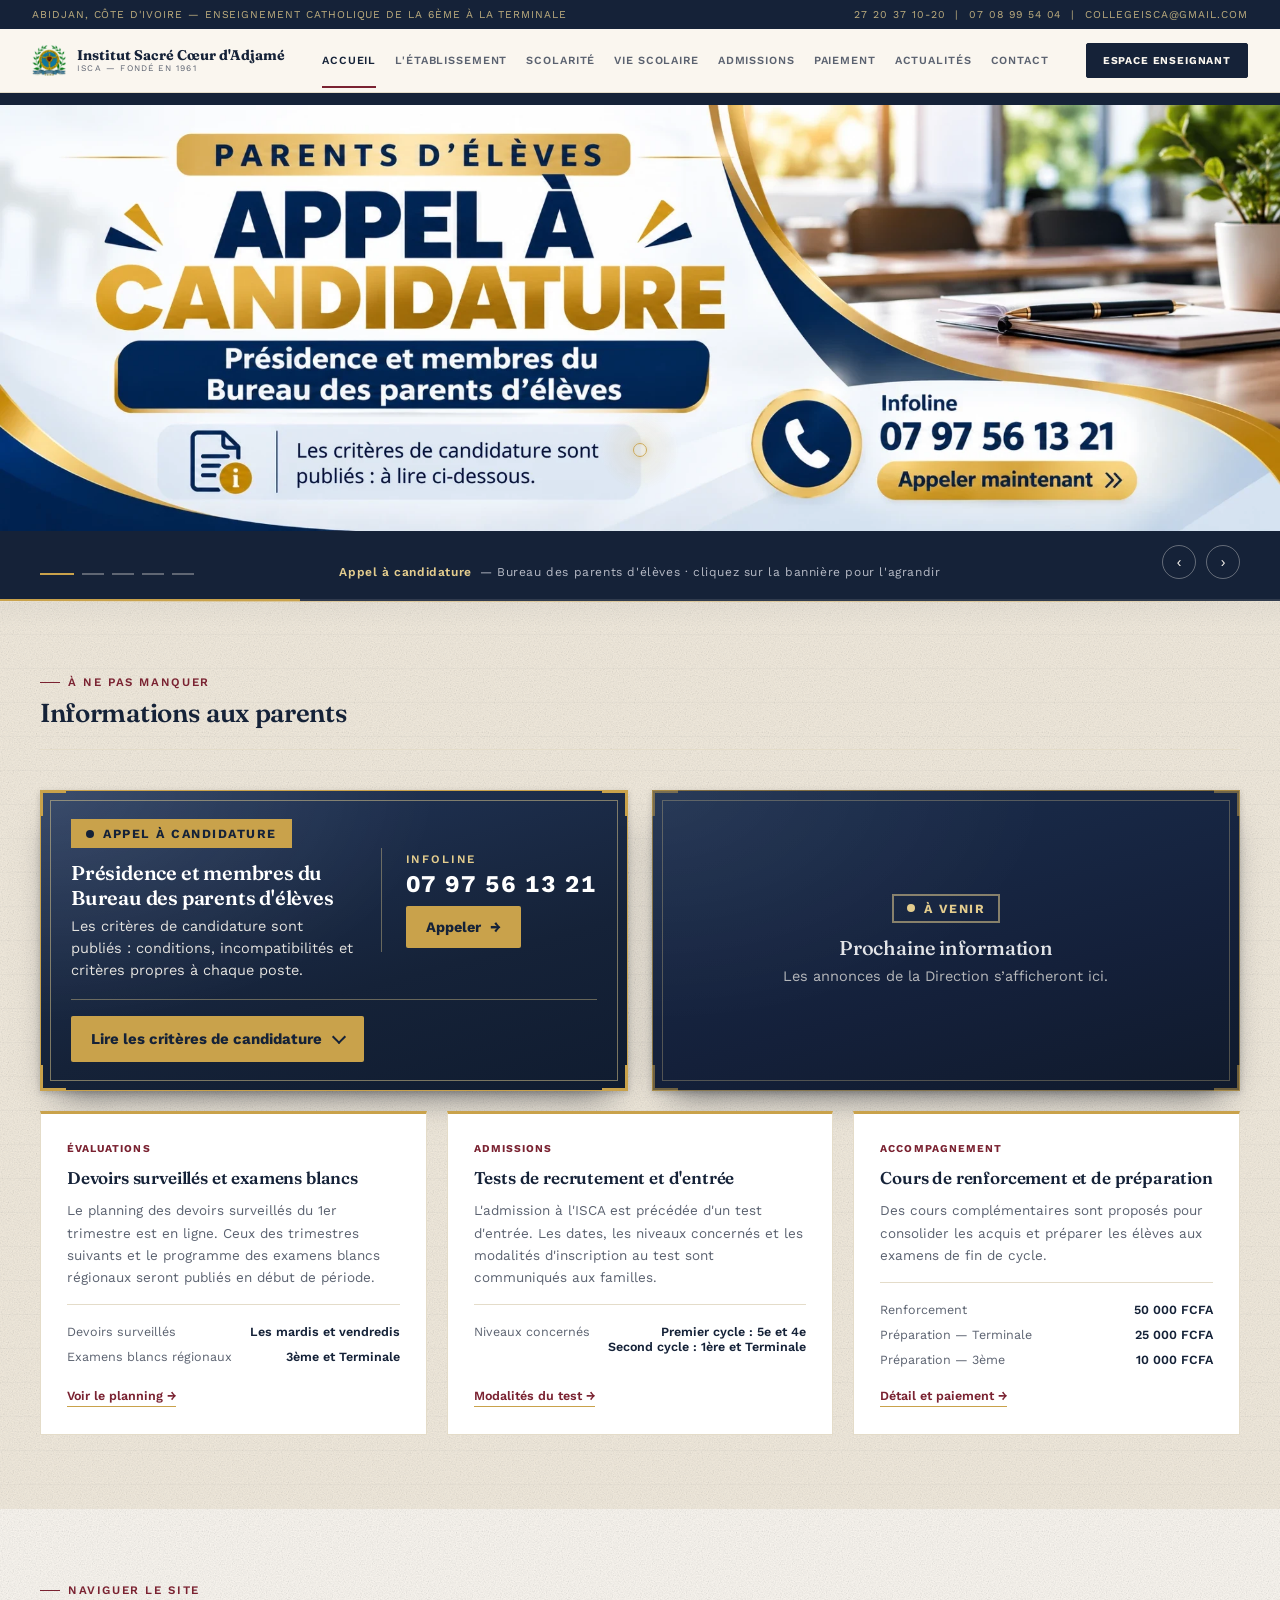
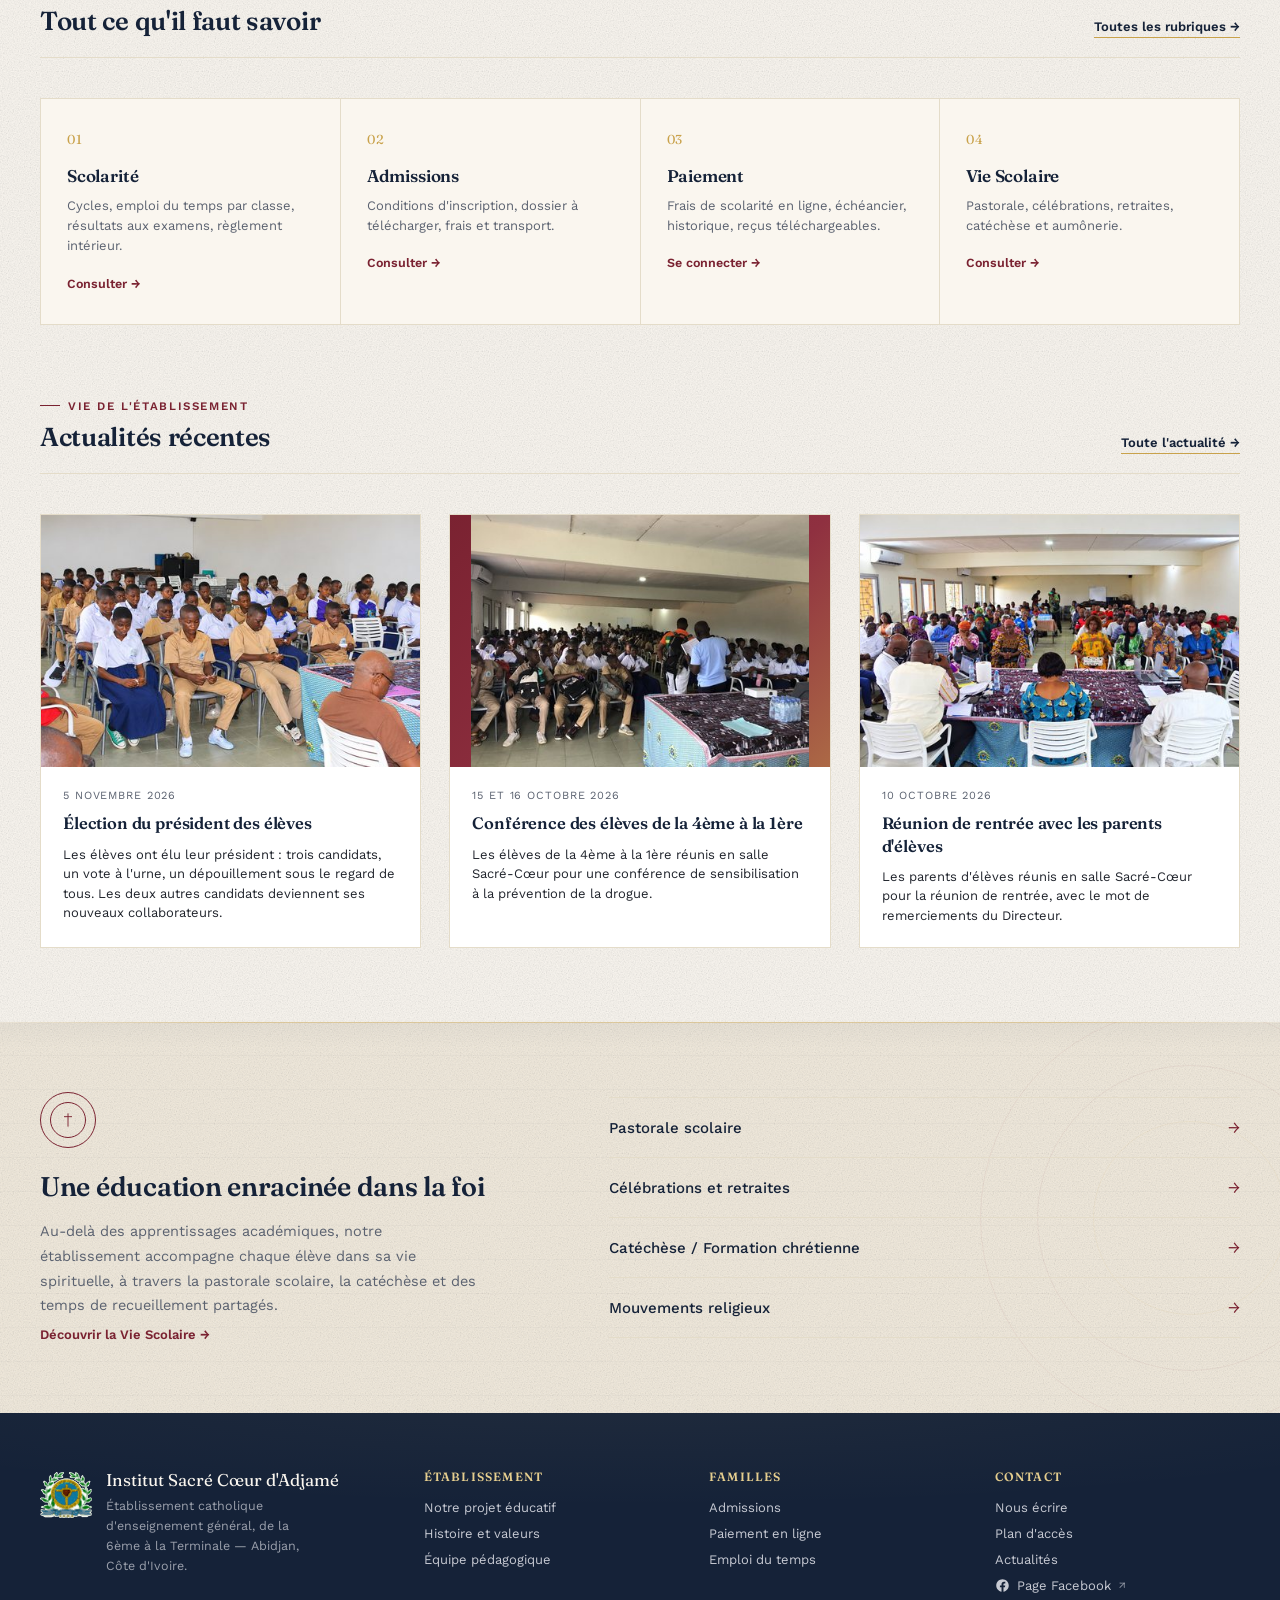
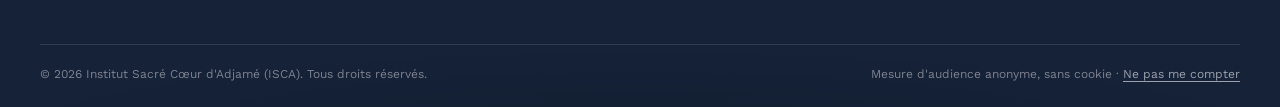
==== commit ecda694d: "Actualites : election du president des eleves (jeudi 5 novembre 2026, 10 h, salle Sacre-Coeur) avec " ====
--- a/index.html
+++ b/index.html
@@ -12,14 +12,14 @@
 <link rel="preconnect" href="https://fonts.googleapis.com">
 <link rel="preconnect" href="https://fonts.gstatic.com" crossorigin>
 <link href="https://fonts.googleapis.com/css2?family=Fraunces:opsz,wght@9..144,400;9..144,500;9..144,600;9..144,700&family=Work+Sans:wght@400;500;600;700&display=swap" rel="stylesheet">
-<link rel="stylesheet" href="assets/css/01-fondations.css?v=20261114b">
-<link rel="stylesheet" href="assets/css/02-transport.css?v=20261114b">
-<link rel="stylesheet" href="assets/css/03-cartes.css?v=20261114b">
-<link rel="stylesheet" href="assets/css/04-charpente.css?v=20261114b">
-<link rel="stylesheet" href="assets/css/05-bandeaux.css?v=20261114b">
-<link rel="stylesheet" href="assets/css/06-interactions.css?v=20261114b">
-<link rel="stylesheet" href="assets/css/07-matieres.css?v=20261114b">
-<link rel="stylesheet" href="assets/css/08-espaces.css?v=20261114b">
+<link rel="stylesheet" href="assets/css/01-fondations.css?v=20261115">
+<link rel="stylesheet" href="assets/css/02-transport.css?v=20261115">
+<link rel="stylesheet" href="assets/css/03-cartes.css?v=20261115">
+<link rel="stylesheet" href="assets/css/04-charpente.css?v=20261115">
+<link rel="stylesheet" href="assets/css/05-bandeaux.css?v=20261115">
+<link rel="stylesheet" href="assets/css/06-interactions.css?v=20261115">
+<link rel="stylesheet" href="assets/css/07-matieres.css?v=20261115">
+<link rel="stylesheet" href="assets/css/08-espaces.css?v=20261115">
 </head>
 <body>
 
@@ -73,17 +73,24 @@
          bannière de 3 pour 1 ramenée à 350 px de large devient illisible. Sur tablette, une zone
          invisible posée sur l'infoline de la bannière entière fait le même office (écrans tactiles
          seulement). L'agrandissement (visionneuse) montre l'image affichée.
-         Les critères d'éligibilité ne sont pas connus et aucune date limite n'a été donnée : la
-         bannière le dit, rien n'est inventé.
+         MISE À JOUR DU 14 NOVEMBRE 2026 : les critères de candidature sont publiés (avis de l'appel, plus
+         bas : panneau « Lire les critères de candidature »). La ligne de la case du bas, qui disait
+         « Les critères d'éligibilité seront communiqués ultérieurement. », a été retapée dans l'image :
+         « Les critères de candidature sont publiés : à lire ci-dessous. » (même case, même fond, même
+         mise en page ; police Noto Sans, la plus proche de celle de l'original, poids et netteté réglés
+         sur lui). Les fichiers de cette version portent « v2 » dans leur nom (un nom neuf évite le cache
+         d'un an des images) ; l'original de l'utilisateur est conservé tel quel
+         (appel-candidature-bureau-parents-2000.webp et ses dérivés) et l'image de l'infoline n'a pas
+         changé. Aucune date limite n'a été donnée : rien n'est inventé.
          POUR RETIRER L'ANNONCE : supprimer ce bloc (le carrousel s'ouvre alors sur la diapositive
          suivante). Rien d'autre à toucher. -->
     <div class="hero-slide media-slide flyer-appel is-active" data-label="Appel à candidature">
       <div class="appel-cadre">
-        <img class="appel-large" src="assets/images/Annonces/appel-candidature-bureau-parents-2000.webp" srcset="assets/images/Annonces/appel-candidature-bureau-parents-1200.webp 1200w, assets/images/Annonces/appel-candidature-bureau-parents-2000.webp 2000w" sizes="100vw" width="2000" height="667" loading="lazy" fetchpriority="high" decoding="async" alt="Appel à candidature. Parents d'élèves : présidence et membres du Bureau des parents d'élèves. Les critères d'éligibilité seront communiqués ultérieurement. Infoline : 07 97 56 13 21.">
+        <img class="appel-large" src="assets/images/Annonces/appel-candidature-bureau-parents-v2-2000.webp" srcset="assets/images/Annonces/appel-candidature-bureau-parents-v2-1200.webp 1200w, assets/images/Annonces/appel-candidature-bureau-parents-v2-2000.webp 2000w" sizes="100vw" width="2000" height="667" loading="lazy" fetchpriority="high" decoding="async" alt="Appel à candidature. Parents d'élèves : présidence et membres du Bureau des parents d'élèves. Les critères de candidature sont publiés : à lire ci-dessous. Infoline : 07 97 56 13 21.">
         <a class="appel-zone-tel" href="tel:+2250797561321" aria-label="Appeler l'infoline au 07 97 56 13 21"></a>
       </div>
       <div class="appel-mobile">
-        <img class="appel-a" src="assets/images/Annonces/appel-candidature-bureau-parents-texte-1100.webp" srcset="assets/images/Annonces/appel-candidature-bureau-parents-texte-700.webp 700w, assets/images/Annonces/appel-candidature-bureau-parents-texte-1100.webp 1100w" sizes="calc(100vw - 28px)" width="1100" height="620" loading="lazy" fetchpriority="high" decoding="async" alt="Appel à candidature. Parents d'élèves : présidence et membres du Bureau des parents d'élèves. Les critères d'éligibilité seront communiqués ultérieurement.">
+        <img class="appel-a" src="assets/images/Annonces/appel-candidature-bureau-parents-v2-texte-1100.webp" srcset="assets/images/Annonces/appel-candidature-bureau-parents-v2-texte-700.webp 700w, assets/images/Annonces/appel-candidature-bureau-parents-v2-texte-1100.webp 1100w" sizes="calc(100vw - 28px)" width="1100" height="620" loading="lazy" fetchpriority="high" decoding="async" alt="Appel à candidature. Parents d'élèves : présidence et membres du Bureau des parents d'élèves. Les critères de candidature sont publiés : à lire ci-dessous.">
         <a class="appel-b" href="tel:+2250797561321" aria-label="Appeler l'infoline au 07 97 56 13 21"><img class="sans-zoom" src="assets/images/Annonces/appel-candidature-bureau-parents-infoline-650.webp" width="650" height="210" loading="lazy" fetchpriority="high" decoding="async" alt="Infoline : 07 97 56 13 21. Appeler maintenant."></a>
       </div>
       <div class="ms-hint"><b>Appel à candidature</b> — Bureau des parents d'élèves · cliquez sur la bannière pour l'agrandir</div>
@@ -354,8 +361,8 @@
              #criteres-candidature-ape : accueil.js) et en PDF A4 (Documents/Criteres_candidature_APE_2026-2027.pdf,
              fabrique avec le meme texte). Le document recu ne porte ni date limite ni lieu de depot : rien n'est
              invente. Pas de date de fin connue : a retirer a la main quand l'appel est clos (et la diapositive 1
-             du carrousel). La banniere, elle, dit encore « criteres communiques ulterieurement » (texte DANS
-             l'image) : la remplacer si l'APE en fournit une version a jour. -->
+             du carrousel). La banniere de la diapositive 1 a ete retapee le 14 novembre 2026 : sa case du bas
+             dit « Les criteres de candidature sont publies : a lire ci-dessous. ». -->
         <article class="avis" id="avis-appel-bureau-parents" aria-labelledby="avis-appel-bureau-parents-titre">
           <div class="av-texte">
             <p class="av-tag"><span class="av-point" aria-hidden="true"></span>Appel à candidature</p>
@@ -516,28 +523,28 @@
          chaque activite, la meme qu'en Actualites, pour qu'on
          reconnaisse l'evenement d'une page a l'autre. -->
     <div class="news-grid">
-      <a class="news-card" href="actualites.html#conference15oct" data-galerie="conference15oct" data-photos="5" data-legendes="Les élèves réunis en salle Sacré-Cœur, face à l'intervenant. | Remise de brochures aux élèves, au fil de la conférence. | Les élèves montrent la brochure « Drogue » qui leur a été remise. | Les brochures levées dans toute la salle. | Une prise de parole au micro devant les élèves.">
-        <div class="thumb diapo"><img src="assets/images/Galeries_Photos/Ev%C3%A8nements/conference15oct/v1.jpg" srcset="assets/images/Galeries_Photos/Ev%C3%A8nements/conference15oct/v1-480.jpg 480w, assets/images/Galeries_Photos/Ev%C3%A8nements/conference15oct/v1.jpg 760w" sizes="(max-width:1000px) 100vw, 380px" alt="Conférence des élèves : les élèves réunis en salle Sacré-Cœur, face à l'intervenant." loading="lazy"></div>
+      <a class="news-card" href="actualites.html#delegues-nov2026" data-galerie="delegues-nov2026-v2" data-photos="20" data-legendes="Les élèves, réunis dans la salle Sacré-Cœur pour élire leur président. | Attentifs, les élèves attendent le début du scrutin. | Dans la salle, les élèves suivent le déroulement de l'élection. | À la table, les responsables du scrutin s'organisent sous le regard de la salle. | Les organisateurs, debout près de la table, font face aux élèves. | Les trois candidats, avant l'élection. | Au tableau, une colonne par candidat, avec son nom. | Un responsable explique le déroulement du vote ; les élèves préparent leur bulletin. | À la table, un responsable prépare le scrutin, sous le regard des élèves. | L'urne préparée à cet effet passe de rang en rang : chaque élève y dépose son bulletin. | L'urne circule parmi les élèves. | Une élève dépose son bulletin dans l'urne. | Le dépouillement commence à la table : les bulletins sont sortis de l'urne. | Les bulletins sont dépouillés un à un. | Au tableau, les premières voix sont reportées sous le nom de chaque candidat. | Le décompte terminé, les voix de chaque candidat sont totalisées au tableau. | L'élève élu président prend la parole devant l'ensemble des élèves. | Le président élu, micro en main, prononce son discours de remerciement. | À la fin de son discours, le président élu avec ses nouveaux collaborateurs, les deux autres candidats. | Les trois candidats avec le Sous-directeur du 1er Cycle, à l'extrême gauche, et le Directeur, à l'extrême droite.">
+        <div class="thumb diapo entiere"><img src="assets/images/Galeries_Photos/Ev%C3%A8nements/delegues-nov2026-v2/v1.jpg" srcset="assets/images/Galeries_Photos/Ev%C3%A8nements/delegues-nov2026-v2/v1-480.jpg 480w, assets/images/Galeries_Photos/Ev%C3%A8nements/delegues-nov2026-v2/v1.jpg 760w" sizes="(max-width:1000px) 100vw, 380px" alt="Élection du président des élèves : les élèves réunis dans la salle Sacré-Cœur." loading="lazy"></div>
+        <div class="news-body">
+          <div class="news-date">5 novembre 2026</div>
+          <h3>Élection du président des élèves</h3>
+          <p>Les élèves ont élu leur président : trois candidats, un vote à l'urne, un dépouillement sous le regard de tous. Les deux autres candidats deviennent ses nouveaux collaborateurs.</p>
+        </div>
+      </a>
+      <a class="news-card" href="actualites.html#conference15oct" data-galerie="conference15oct-v2" data-photos="5" data-legendes="Les élèves réunis en salle Sacré-Cœur, face à l'intervenant. | Remise de brochures aux élèves, au fil de la conférence. | Les élèves montrent la brochure « Drogue » qui leur a été remise. | Les brochures levées dans toute la salle. | Une prise de parole au micro devant les élèves.">
+        <div class="thumb diapo entiere"><img src="assets/images/Galeries_Photos/Ev%C3%A8nements/conference15oct-v2/v1.jpg" srcset="assets/images/Galeries_Photos/Ev%C3%A8nements/conference15oct-v2/v1-480.jpg 480w, assets/images/Galeries_Photos/Ev%C3%A8nements/conference15oct-v2/v1.jpg 760w" sizes="(max-width:1000px) 100vw, 380px" alt="Conférence des élèves : les élèves réunis en salle Sacré-Cœur, face à l'intervenant." loading="lazy"></div>
         <div class="news-body">
           <div class="news-date">15 et 16 octobre 2026</div>
           <h3>Conférence des élèves de la 4ème à la 1ère</h3>
           <p>Les élèves de la 4ème à la 1ère réunis en salle Sacré-Cœur pour une conférence de sensibilisation à la prévention de la drogue.</p>
         </div>
       </a>
-      <a class="news-card" href="actualites.html#parents10oct" data-galerie="parents10oct-v2" data-photos="6" data-legendes="Les parents d'élèves, nombreux dans la salle Sacré-Cœur, face à la table de présidence. | La salle Sacré-Cœur vue du fond, pendant la réunion. | La table de présidence, face aux parents. | Prise de parole à la table de présidence. | Un Frère s'adresse aux parents réunis dans la salle. | Un parent prend la parole pendant les échanges.">
-        <div class="thumb diapo"><img src="assets/images/Galeries_Photos/Ev%C3%A8nements/parents10oct-v2/v1.jpg" srcset="assets/images/Galeries_Photos/Ev%C3%A8nements/parents10oct-v2/v1-480.jpg 480w, assets/images/Galeries_Photos/Ev%C3%A8nements/parents10oct-v2/v1.jpg 760w" sizes="(max-width:1000px) 100vw, 380px" alt="Réunion de rentrée avec les parents d'élèves : la salle Sacré-Cœur réunit les parents, face à la table de présidence." loading="lazy"></div>
+      <a class="news-card" href="actualites.html#parents10oct" data-galerie="parents10oct-v3" data-photos="6" data-legendes="Les parents d'élèves, nombreux dans la salle Sacré-Cœur, face à la table de présidence. | La salle Sacré-Cœur vue du fond, pendant la réunion. | La table de présidence, face aux parents. | Prise de parole à la table de présidence. | Un Frère s'adresse aux parents réunis dans la salle. | Un parent prend la parole pendant les échanges.">
+        <div class="thumb diapo entiere"><img src="assets/images/Galeries_Photos/Ev%C3%A8nements/parents10oct-v3/v1.jpg" srcset="assets/images/Galeries_Photos/Ev%C3%A8nements/parents10oct-v3/v1-480.jpg 480w, assets/images/Galeries_Photos/Ev%C3%A8nements/parents10oct-v3/v1.jpg 760w" sizes="(max-width:1000px) 100vw, 380px" alt="Réunion de rentrée avec les parents d'élèves : la salle Sacré-Cœur réunit les parents, face à la table de présidence." loading="lazy"></div>
         <div class="news-body">
           <div class="news-date">10 octobre 2026</div>
           <h3>Réunion de rentrée avec les parents d'élèves</h3>
           <p>Les parents d'élèves réunis en salle Sacré-Cœur pour la réunion de rentrée, avec le mot de remerciements du Directeur.</p>
-        </div>
-      </a>
-      <a class="news-card" href="actualites.html#messe30sept" data-galerie="messe30sept" data-photos="16" data-legendes="L'entrée : les servants d'autel ouvrent la procession, croix en tête. | Ouverture de la célébration, à l'autel. | Lecture de la Parole. | La chorale, accompagnée au clavier. | L'offertoire, en procession. | La consécration du pain et du vin. | Communion : le prêtre et les servants d'autel. | Communion : un servant d'autel. | Communion distribuée aux fidèles. | Le mot du Directeur. | Les servants de messe. | Bénédiction du personnel enseignant. | Bénédiction des parents d'élèves. | Les officiels, réunis pour la célébration. | Photo de famille, à l'issue de la messe. | Un dernier moment de groupe, avant de se quitter.">
-        <div class="thumb diapo"><img src="assets/images/Galeries_Photos/Ev%C3%A8nements/messe30sept/v1.jpg?v=2" srcset="assets/images/Galeries_Photos/Ev%C3%A8nements/messe30sept/v1-480.jpg?v=2 480w, assets/images/Galeries_Photos/Ev%C3%A8nements/messe30sept/v1.jpg?v=2 760w" sizes="(max-width:1000px) 100vw, 380px" alt="Messe de rentrée : les servants d'autel ouvrent la procession d'entrée, croix en tête." loading="lazy"></div>
-        <div class="news-body">
-          <div class="news-date">30 septembre 2026</div>
-          <h3>Messe de rentrée : fête de la fondation</h3>
-          <p>Une messe présidée par le curé de la paroisse, pour la rentrée et le 205e anniversaire de la fondation de l'Institut.</p>
         </div>
       </a>
     </div>
@@ -601,8 +608,8 @@
     </div>
   </footer>
 
-<script src="assets/js/commun.js?v=20261114b"></script>
-<script src="assets/js/accueil.js?v=20261114b"></script>
-<script src="assets/js/stat.js?v=20261114b" defer></script>
+<script src="assets/js/commun.js?v=20261115"></script>
+<script src="assets/js/accueil.js?v=20261115"></script>
+<script src="assets/js/stat.js?v=20261115" defer></script>
 </body>
 </html>
--- a/assets/css/08-espaces.css
+++ b/assets/css/08-espaces.css
@@ -1029,6 +1029,12 @@
 .lightbox .lb-nav:hover{background:rgba(21,34,56,.85);}
 .lightbox .lb-prec{left:20px;}
 .lightbox .lb-suiv{right:20px;}
+/* La legende ne recouvre plus le bas de la photographie : on lui reserve une bande
+   (celle de la legende fixee a 22px du bas) et l'agrandissement s'arrete au-dessus.
+   Avant, sur un ecran de 768px de haut, la legende mordait sur les 7 derniers pixels
+   de l'image. Sans :has() (vieux navigateurs), on garde l'ancien comportement. */
+.lightbox:has(.lb-legende){padding-bottom:64px;}
+.lightbox:has(.lb-legende) img{max-height:calc(100vh - 88px);}
 .lightbox .lb-legende{
   position:fixed;left:0;right:0;bottom:22px;
   text-align:center;color:#D9DCE4;font-size:13px;
@@ -1047,6 +1053,27 @@
    est opaque ; les autres attendent en dessous, sans bouger la mise en
    page — elles sont toutes en position absolue. */
 .news-card .thumb.diapo{overflow:hidden;}
+/* Photographies montrees EN ENTIER (classe « entiere » sur le cadre, 15 novembre 2026 :
+   « les photos ne doivent pas etre coupees, toute la surface doit apparaitre »).
+   Le cadre prend le format de la photographie, 3:2, au lieu d'une bande de 230px de haut
+   qui rognait le haut, le bas et les cotes ; « contain » garantit que meme un cadre a
+   peine different ne rogne jamais ; le leger agrandissement au survol, qui mange les
+   bords, est supprime. Les vignettes de la serie sont alors la photographie entiere
+   (option 'cadre_entier' de outils/preparer-photos.py). */
+.news-card .thumb.diapo.entiere{height:auto;aspect-ratio:3/2;}
+.news-card .thumb.diapo.entiere > img{object-fit:contain;}
+.news-card:hover .thumb.diapo.entiere > img,
+.news-card:active .thumb.diapo.entiere > img{transform:none;}
+/* Un texte de carte en plusieurs paragraphes (election du 5 novembre) : un blanc entre eux
+   (la remise a zero globale, « * {margin:0} », les collait). */
+.news-body p + p{margin-top:10px;}
+/* Sur l'accueil, la premiere carte est la plus large (1.3fr) : avec une photographie entiere, son
+   cadre devenait immense a cote des deux autres (463px de haut a 1920px). Tant qu'une carte porte
+   une photographie entiere, les trois colonnes sont egales. Au-dessous de 1000px la grille est deja
+   en une colonne (01-fondations.css) : on n'y touche pas. */
+@media(min-width:1001px){
+  .news-grid:has(.thumb.entiere){grid-template-columns:1fr 1fr 1fr;}
+}
 .news-card .thumb.diapo > img{
   position:absolute;inset:0;
   width:100%;height:100%;object-fit:cover;
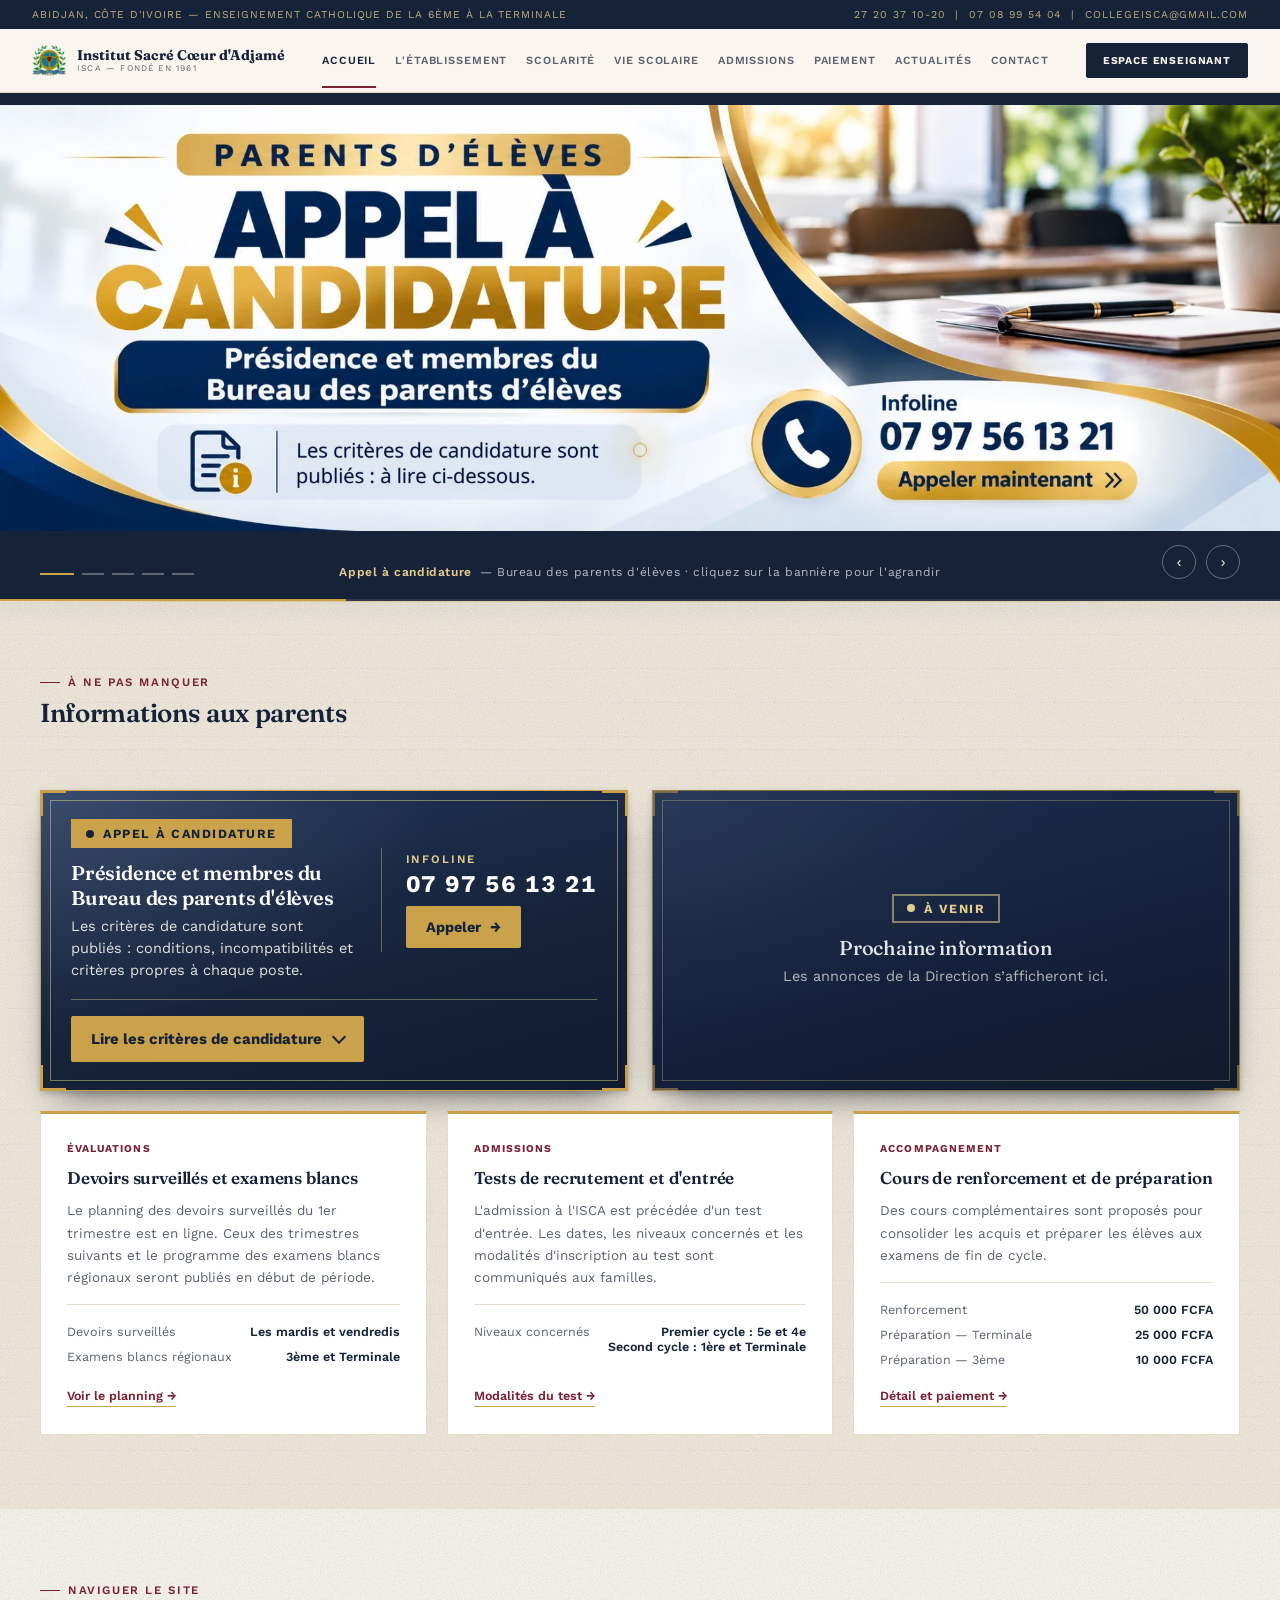
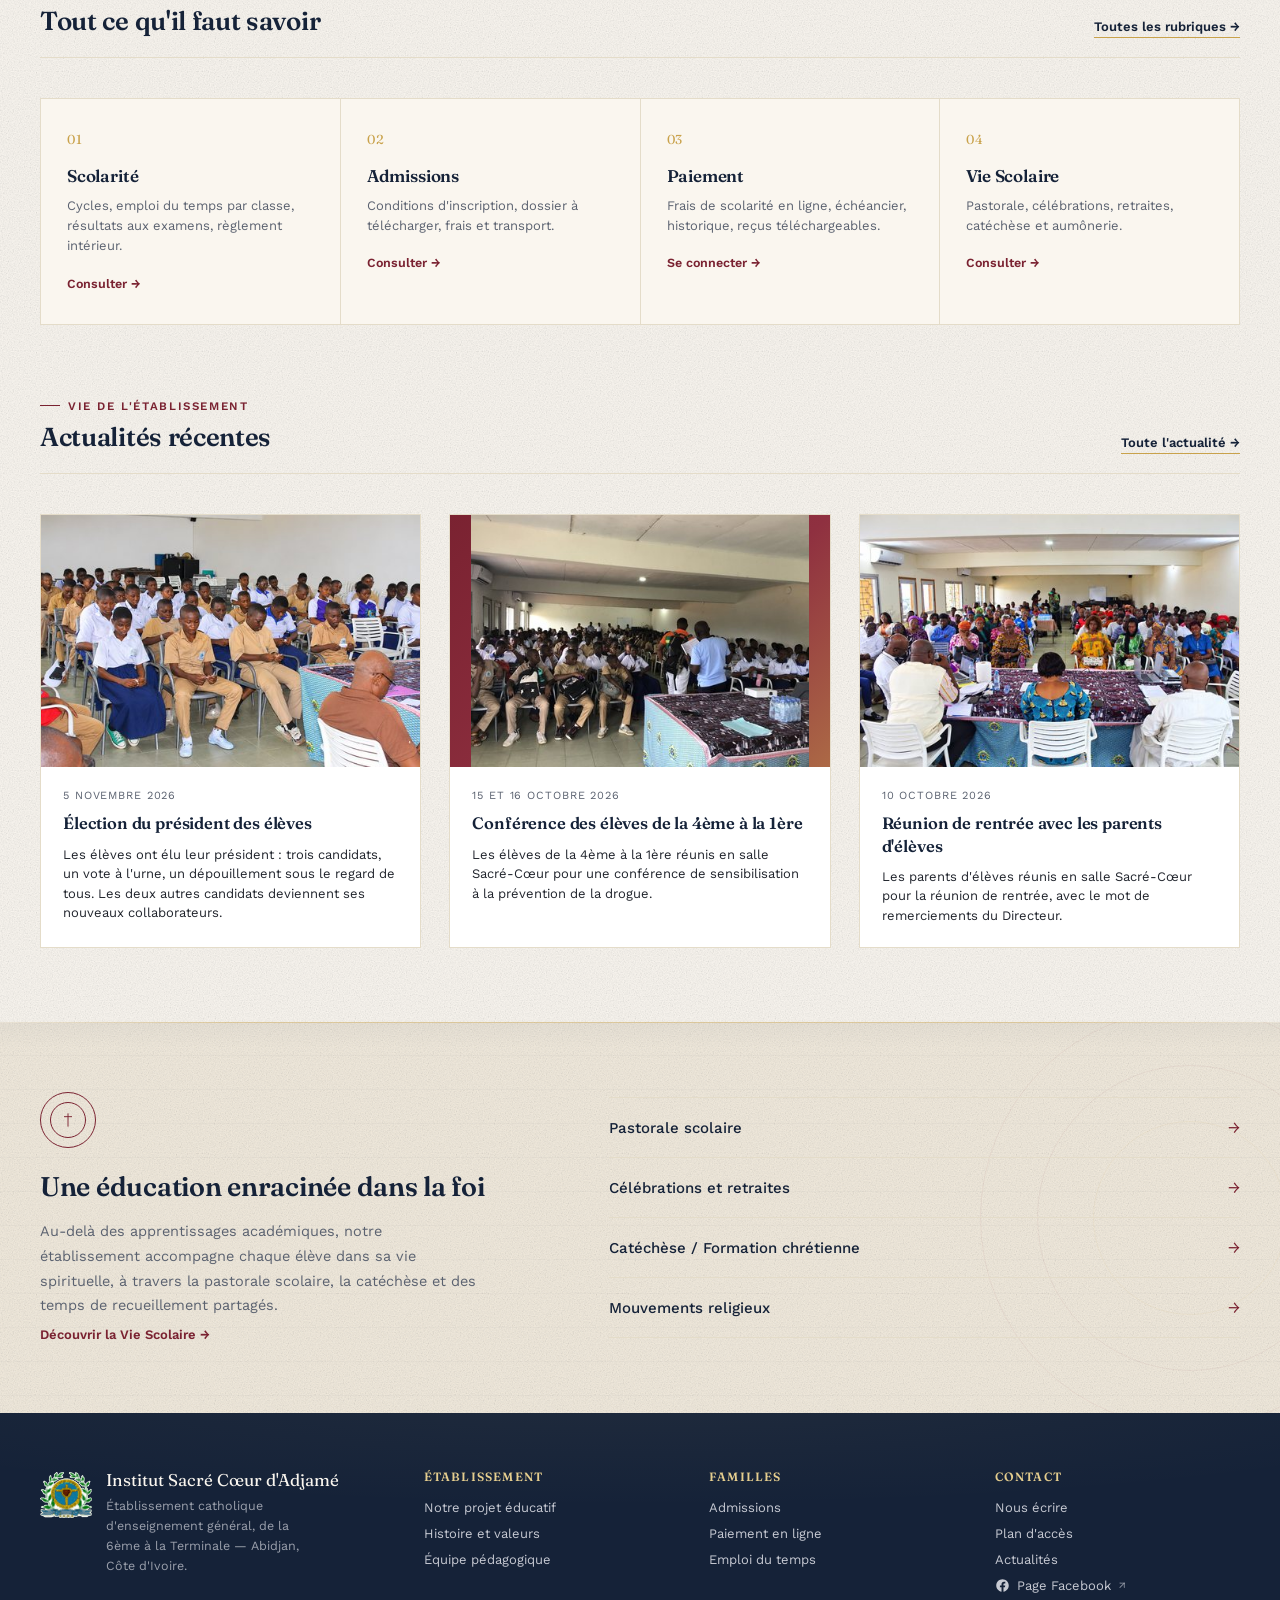
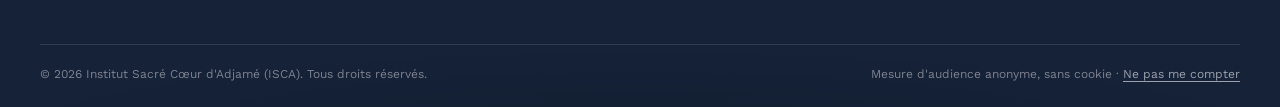
==== commit dd4b6700: "Sécurité : jeton d'administration des statistiques révocable à la déconnexion Identique au correctif" ====
--- a/index.html
+++ b/index.html
@@ -12,14 +12,14 @@
 <link rel="preconnect" href="https://fonts.googleapis.com">
 <link rel="preconnect" href="https://fonts.gstatic.com" crossorigin>
 <link href="https://fonts.googleapis.com/css2?family=Fraunces:opsz,wght@9..144,400;9..144,500;9..144,600;9..144,700&family=Work+Sans:wght@400;500;600;700&display=swap" rel="stylesheet">
-<link rel="stylesheet" href="assets/css/01-fondations.css?v=20261115">
-<link rel="stylesheet" href="assets/css/02-transport.css?v=20261115">
-<link rel="stylesheet" href="assets/css/03-cartes.css?v=20261115">
-<link rel="stylesheet" href="assets/css/04-charpente.css?v=20261115">
-<link rel="stylesheet" href="assets/css/05-bandeaux.css?v=20261115">
-<link rel="stylesheet" href="assets/css/06-interactions.css?v=20261115">
-<link rel="stylesheet" href="assets/css/07-matieres.css?v=20261115">
-<link rel="stylesheet" href="assets/css/08-espaces.css?v=20261115">
+<link rel="stylesheet" href="assets/css/01-fondations.css?v=20261118">
+<link rel="stylesheet" href="assets/css/02-transport.css?v=20261118">
+<link rel="stylesheet" href="assets/css/03-cartes.css?v=20261118">
+<link rel="stylesheet" href="assets/css/04-charpente.css?v=20261118">
+<link rel="stylesheet" href="assets/css/05-bandeaux.css?v=20261118">
+<link rel="stylesheet" href="assets/css/06-interactions.css?v=20261118">
+<link rel="stylesheet" href="assets/css/07-matieres.css?v=20261118">
+<link rel="stylesheet" href="assets/css/08-espaces.css?v=20261118">
 </head>
 <body>
 
@@ -608,8 +608,8 @@
     </div>
   </footer>
 
-<script src="assets/js/commun.js?v=20261115"></script>
-<script src="assets/js/accueil.js?v=20261115"></script>
-<script src="assets/js/stat.js?v=20261115" defer></script>
+<script src="assets/js/commun.js?v=20261118"></script>
+<script src="assets/js/accueil.js?v=20261118"></script>
+<script src="assets/js/stat.js?v=20261118" defer></script>
 </body>
 </html>
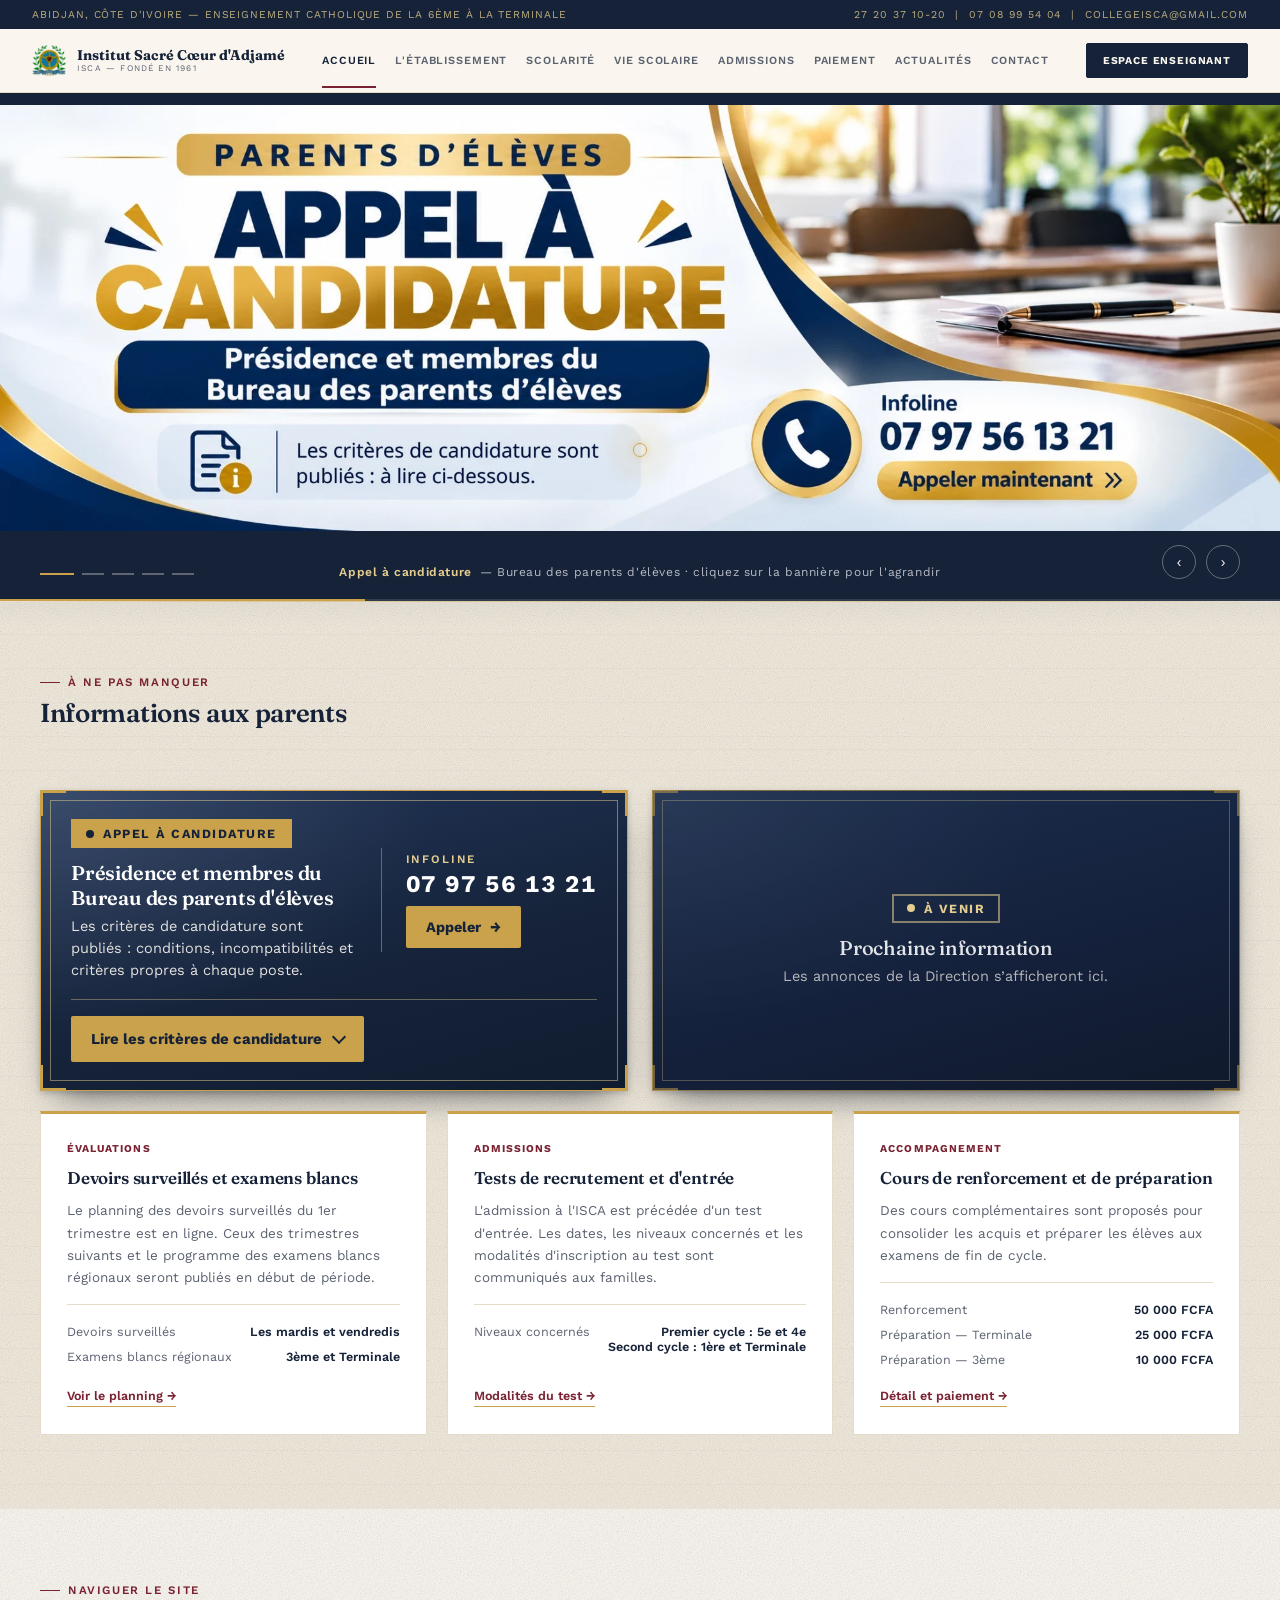
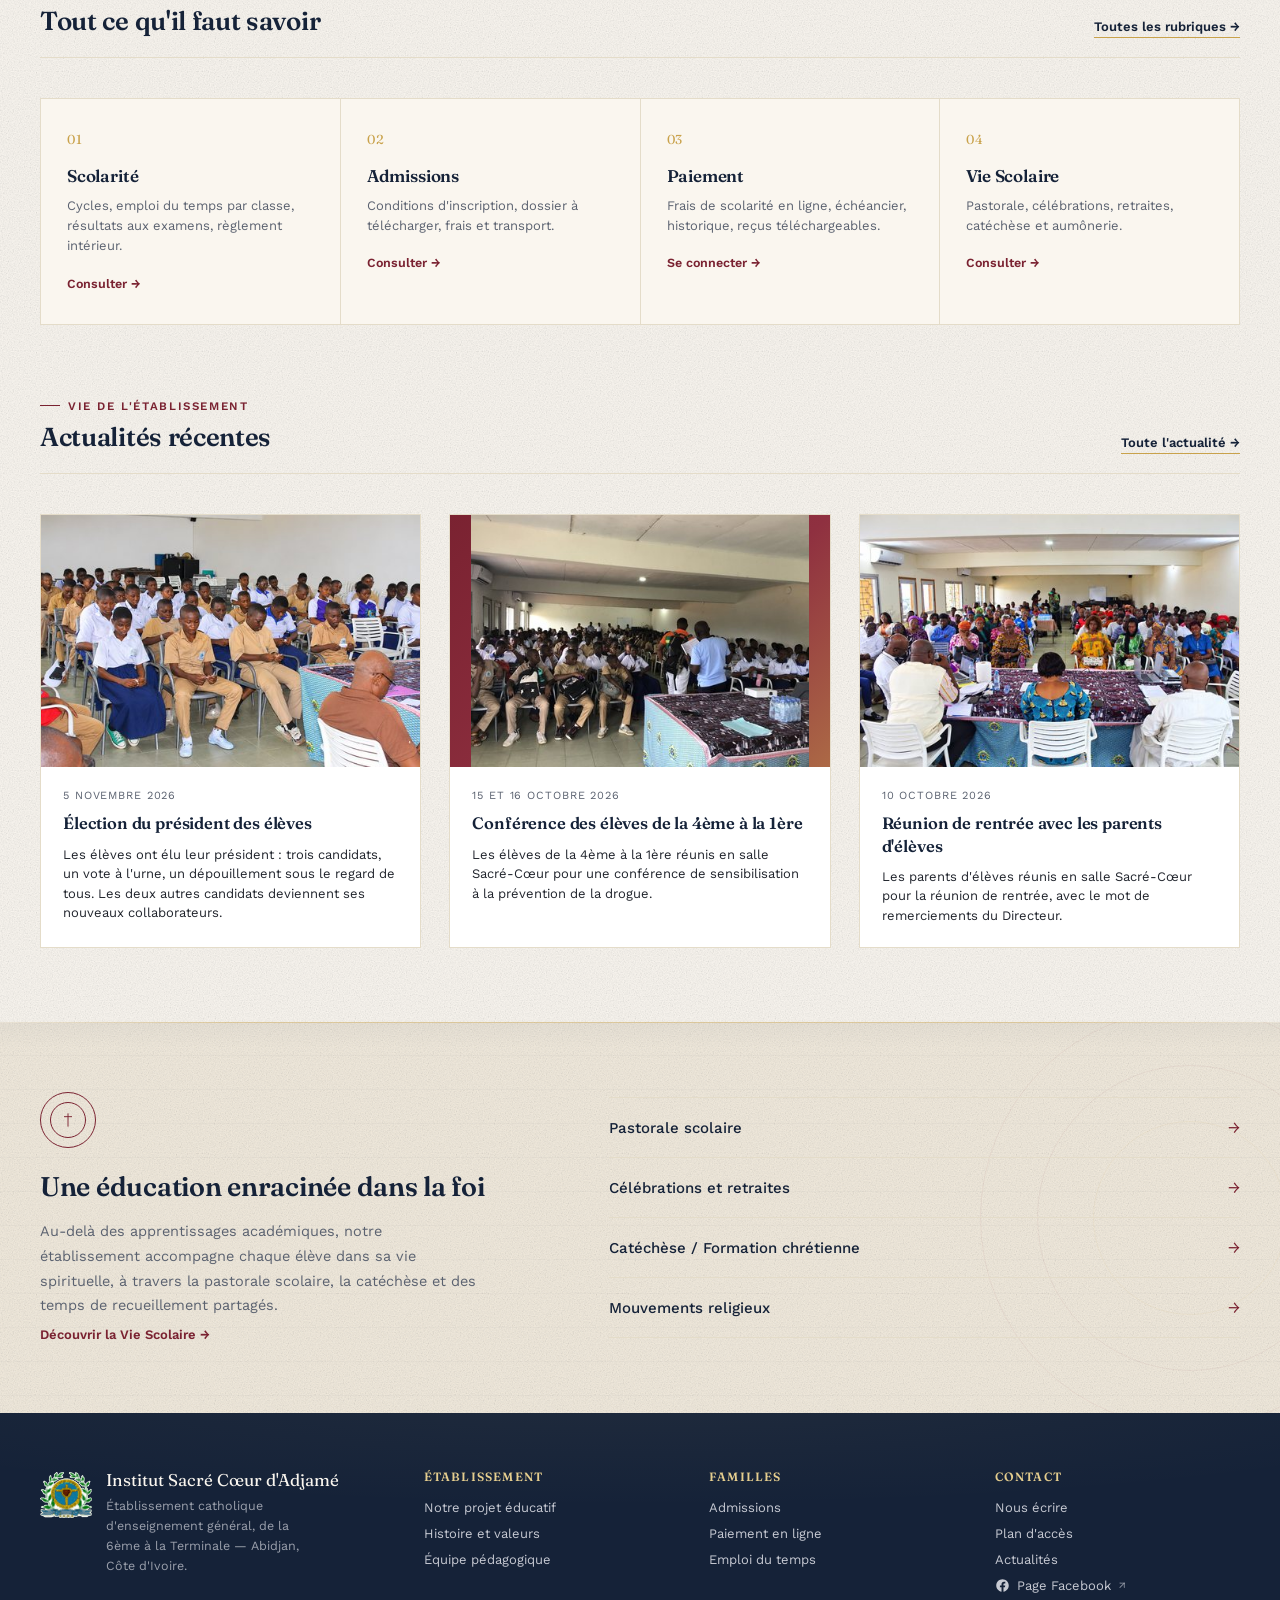
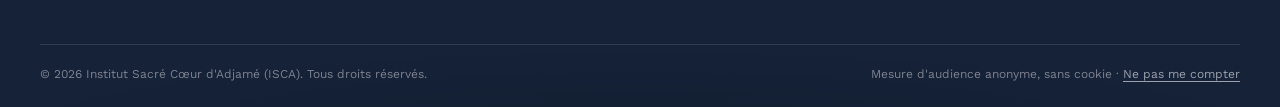
==== commit 4fcdee27: "Ajoute la mention de l'arrêt officiel des notes (27 novembre 2026) à la vignette Calendrier de l'ann" ====
--- a/index.html
+++ b/index.html
@@ -418,12 +418,15 @@
              deja affiche dans le carrousel (diapositive « Decoupage de l'annee ») : 1er trimestre du 14 septembre au
              4 decembre 2026 ; conges de Noel du 18 decembre 2026 au 3 janvier 2027. S'efface seul apres le 4 decembre :
              l'emplacement redevient libre. A remplacer par la prochaine information de la Direction quand elle arrive
-             (les conges de la Toussaint, qui occupaient cet emplacement, ont pris fin le 2 novembre). -->
+             (les conges de la Toussaint, qui occupaient cet emplacement, ont pris fin le 2 novembre).
+             AJOUT du 22 novembre 2026 : mention de l'arret officiel des notes (vendredi 27 novembre 2026), sur la
+             meme ligne d'info (second <br> dans le meme paragraphe av-info, pas une nouvelle classe). A retirer
+             avec le reste de l'avis apres le 4 decembre 2026, ou avant si la Direction la remplace plus tot. -->
         <article class="avis" id="avis-calendrier-trimestre-1" data-jusqu-au="2026-12-04" aria-labelledby="avis-calendrier-trimestre-1-titre">
           <div class="av-texte">
             <p class="av-tag"><span class="av-point" aria-hidden="true"></span>Calendrier de l'année</p>
             <h3 id="avis-calendrier-trimestre-1-titre">Le 1er trimestre s'achève le vendredi 4 décembre 2026</h3>
-            <p class="av-info">Congés de Noël : du 18 décembre 2026 au 3 janvier 2027 (découpage officiel de l'année scolaire).</p>
+            <p class="av-info">Congés de Noël : du 18 décembre 2026 au 3 janvier 2027 (découpage officiel de l'année scolaire).<br>NB : l'arrêt officiel des notes à l'ISCA est fixé au vendredi 27 novembre 2026.</p>
           </div>
         </article>
 
